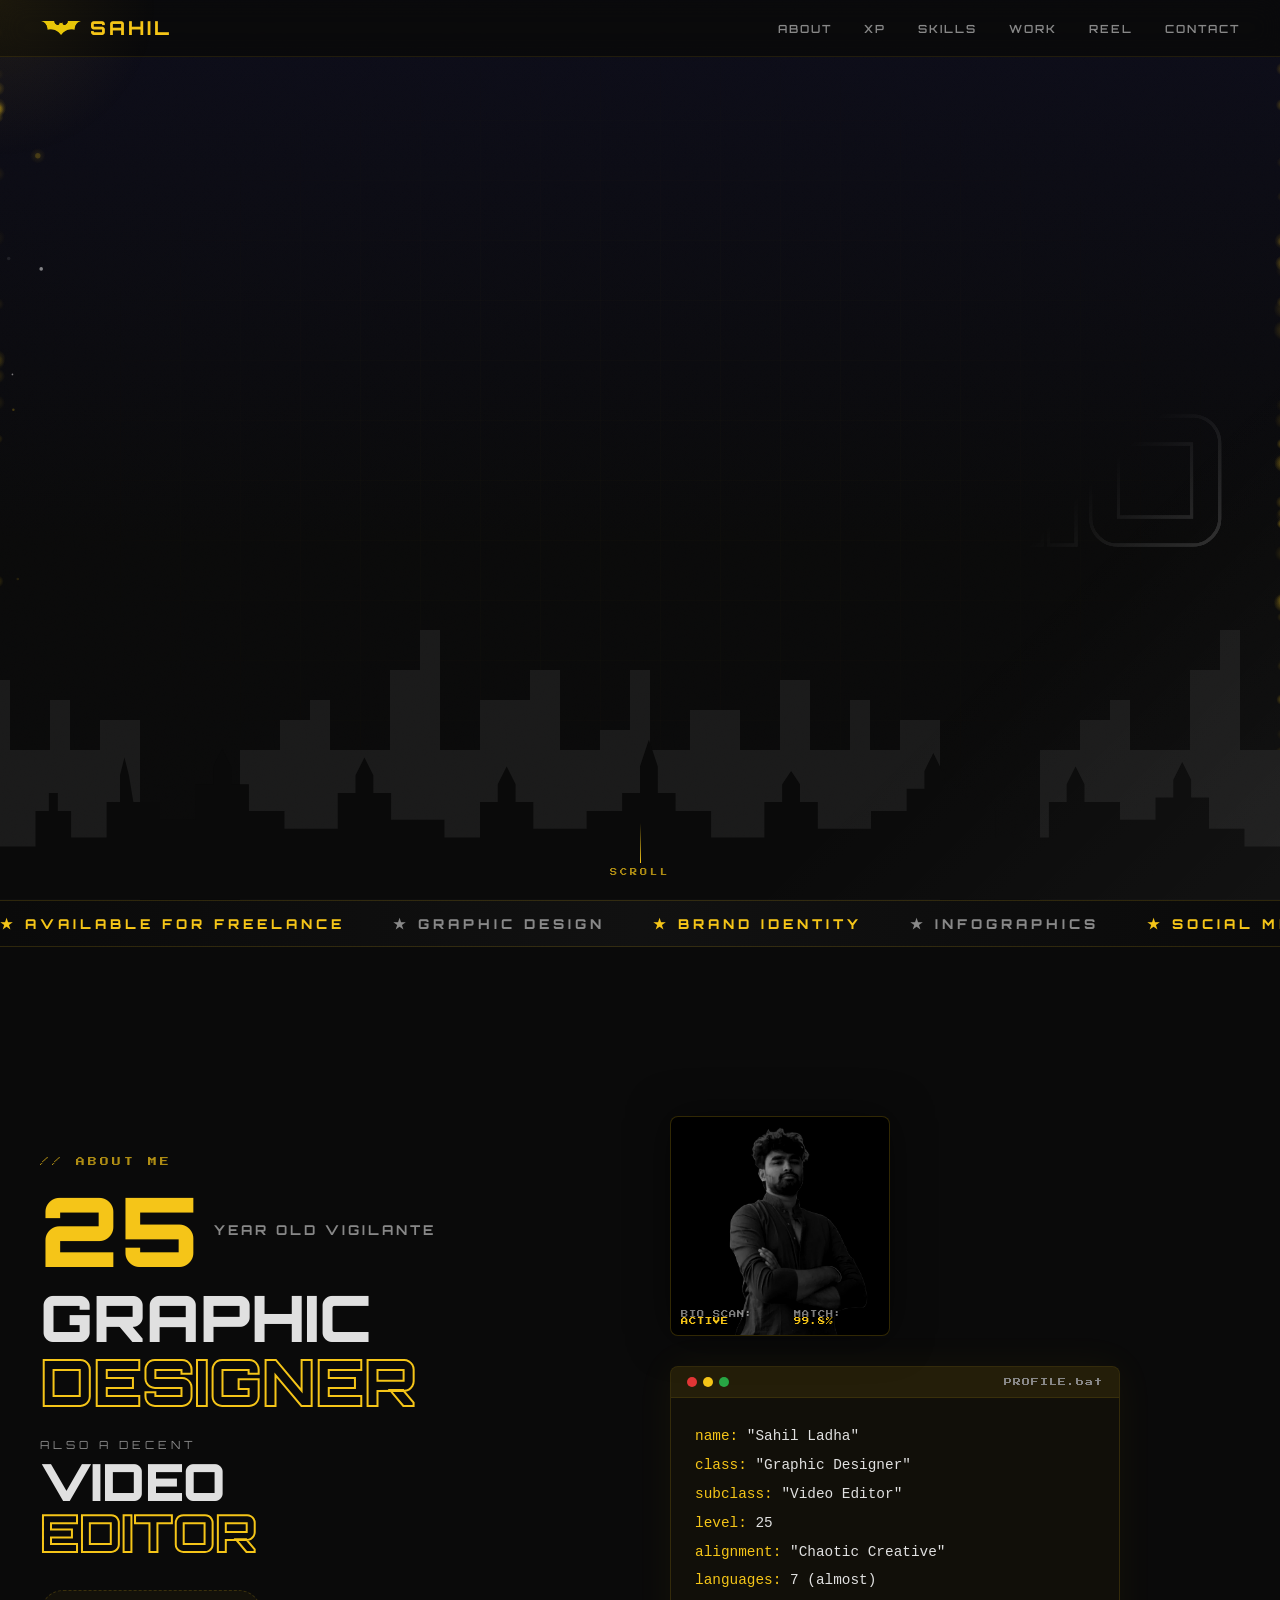
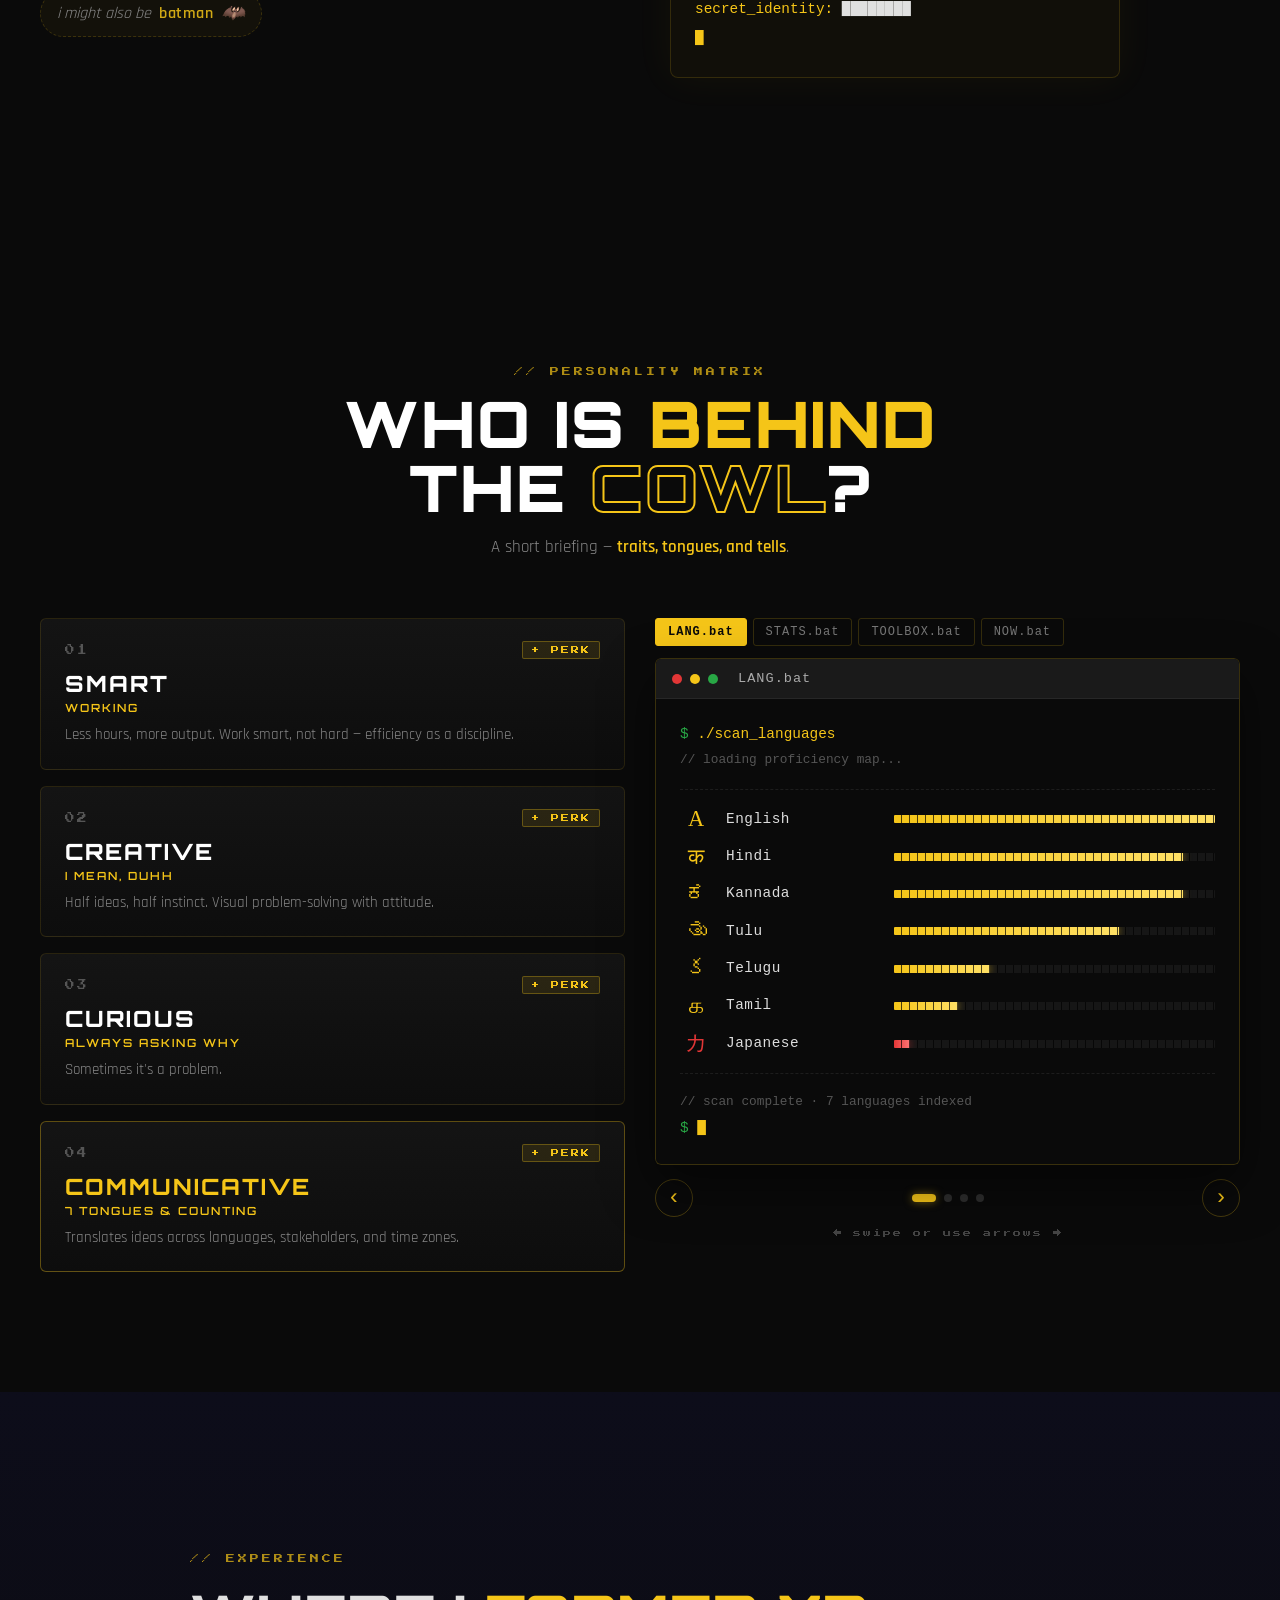
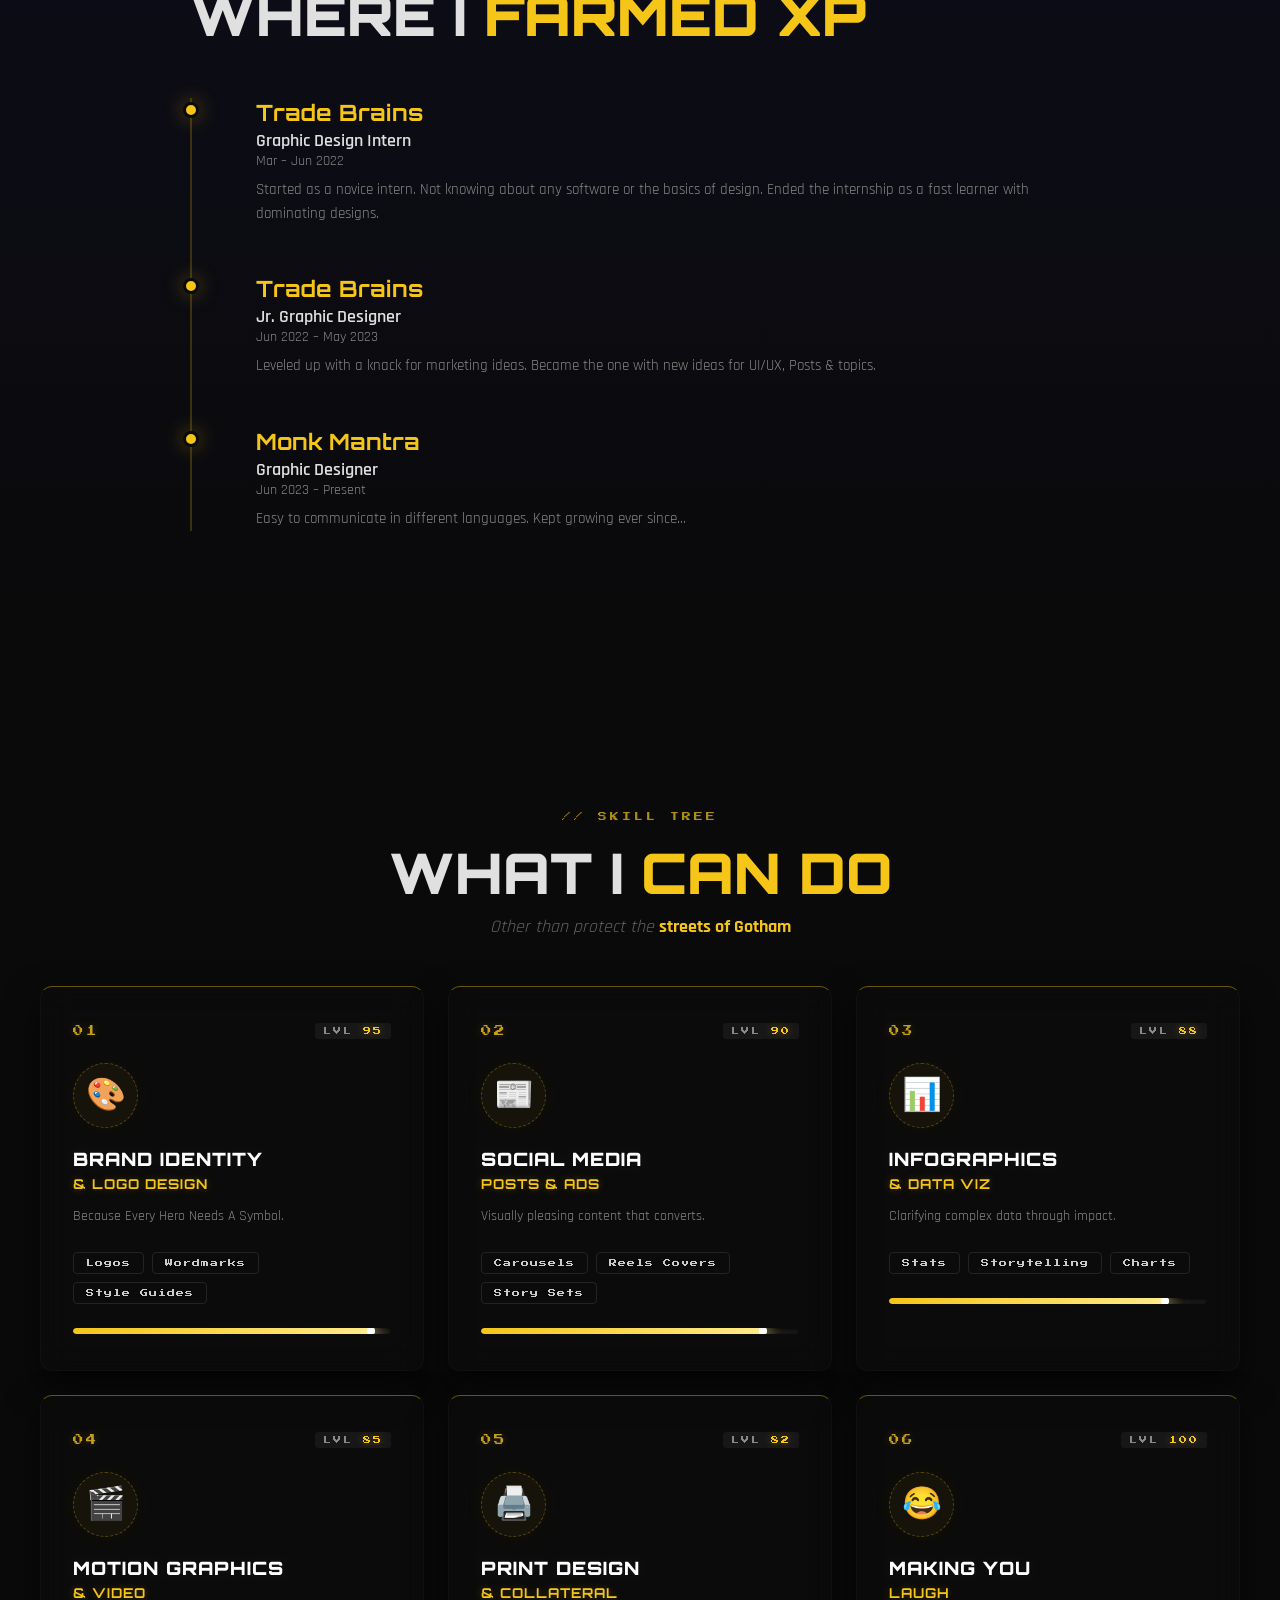
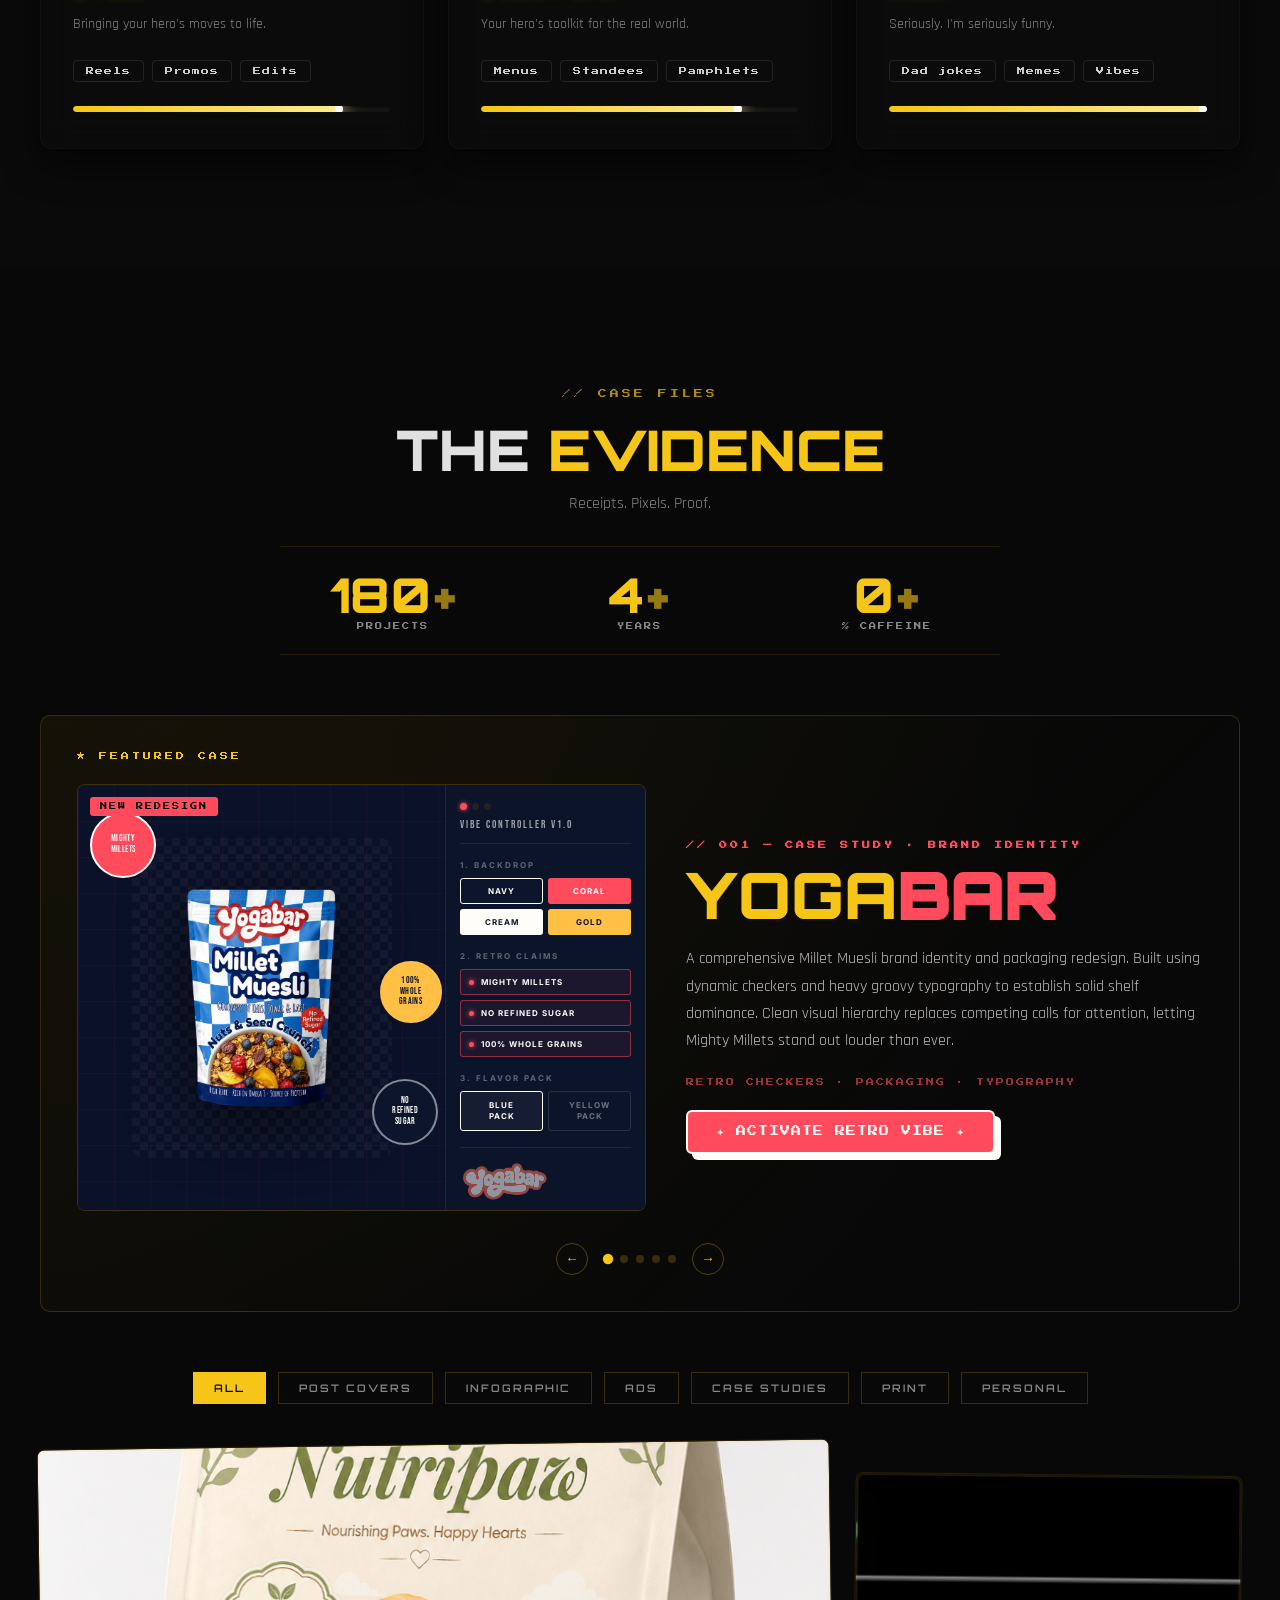
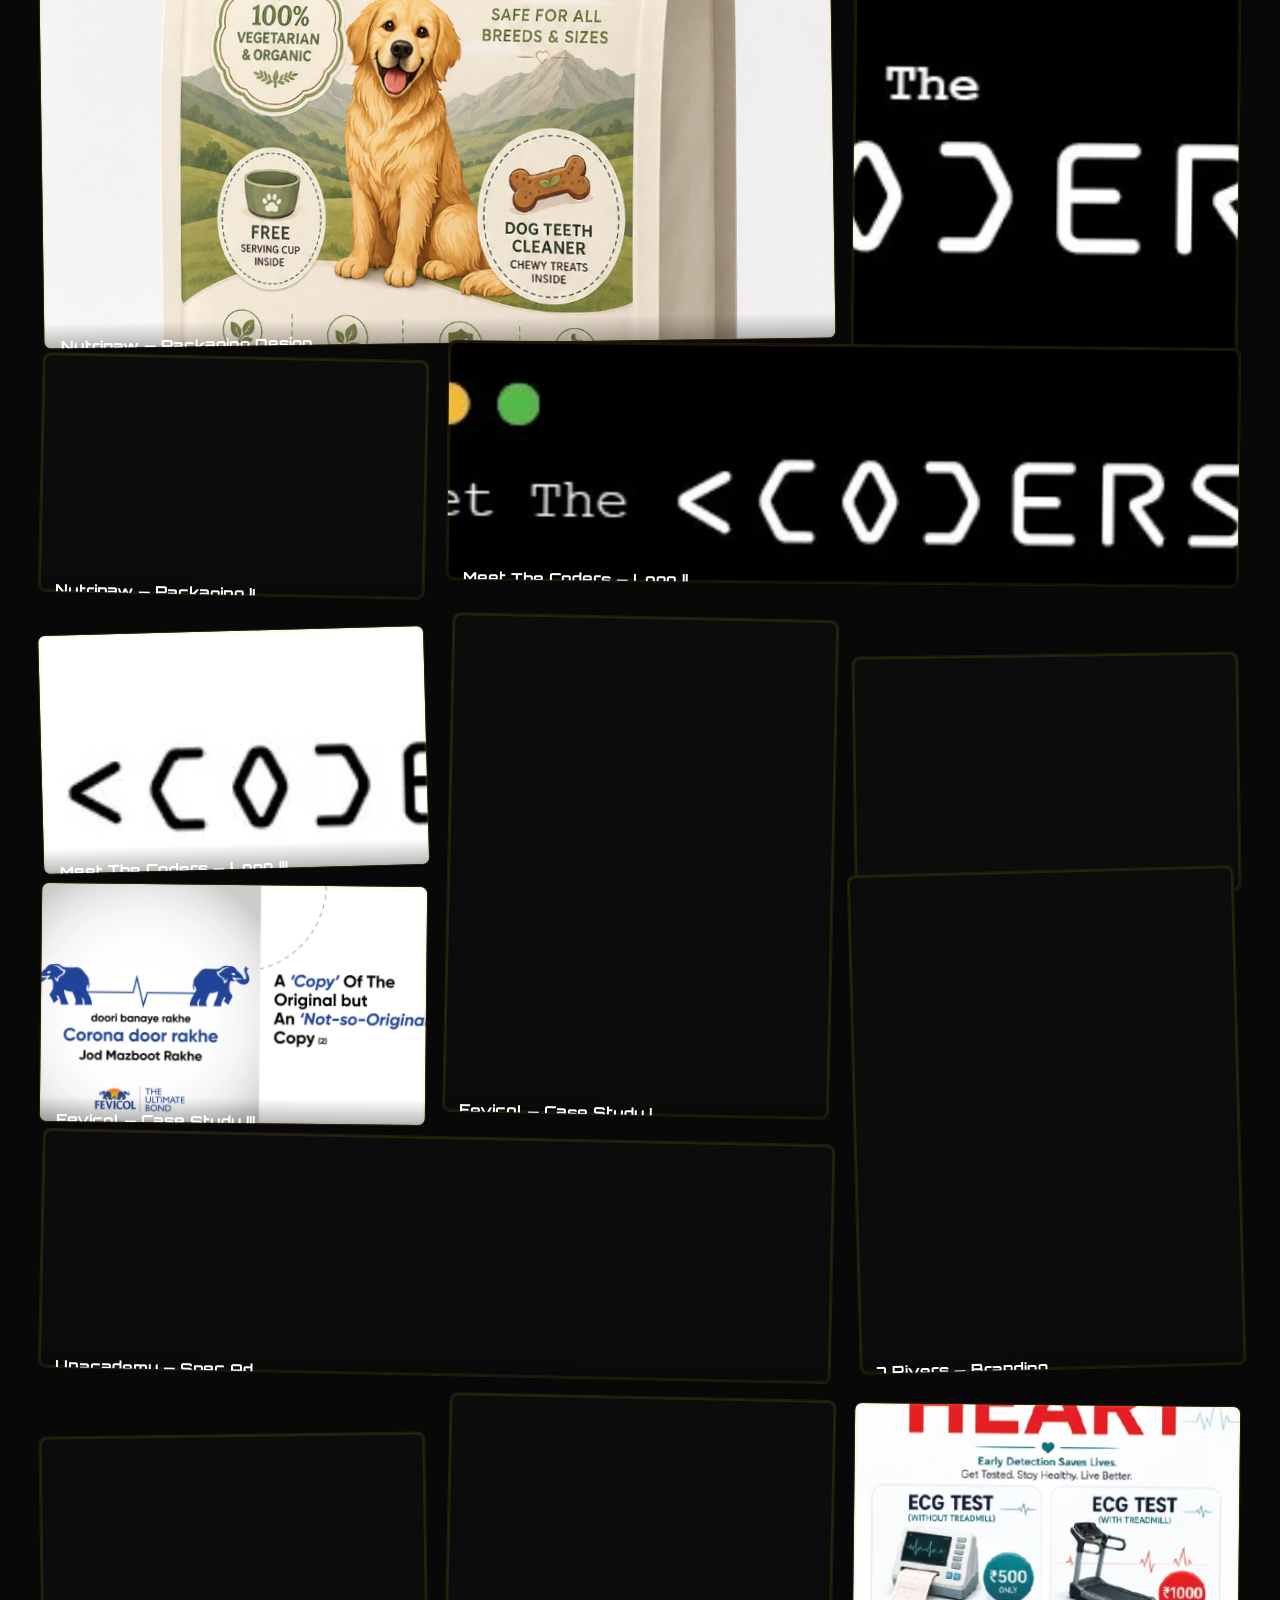
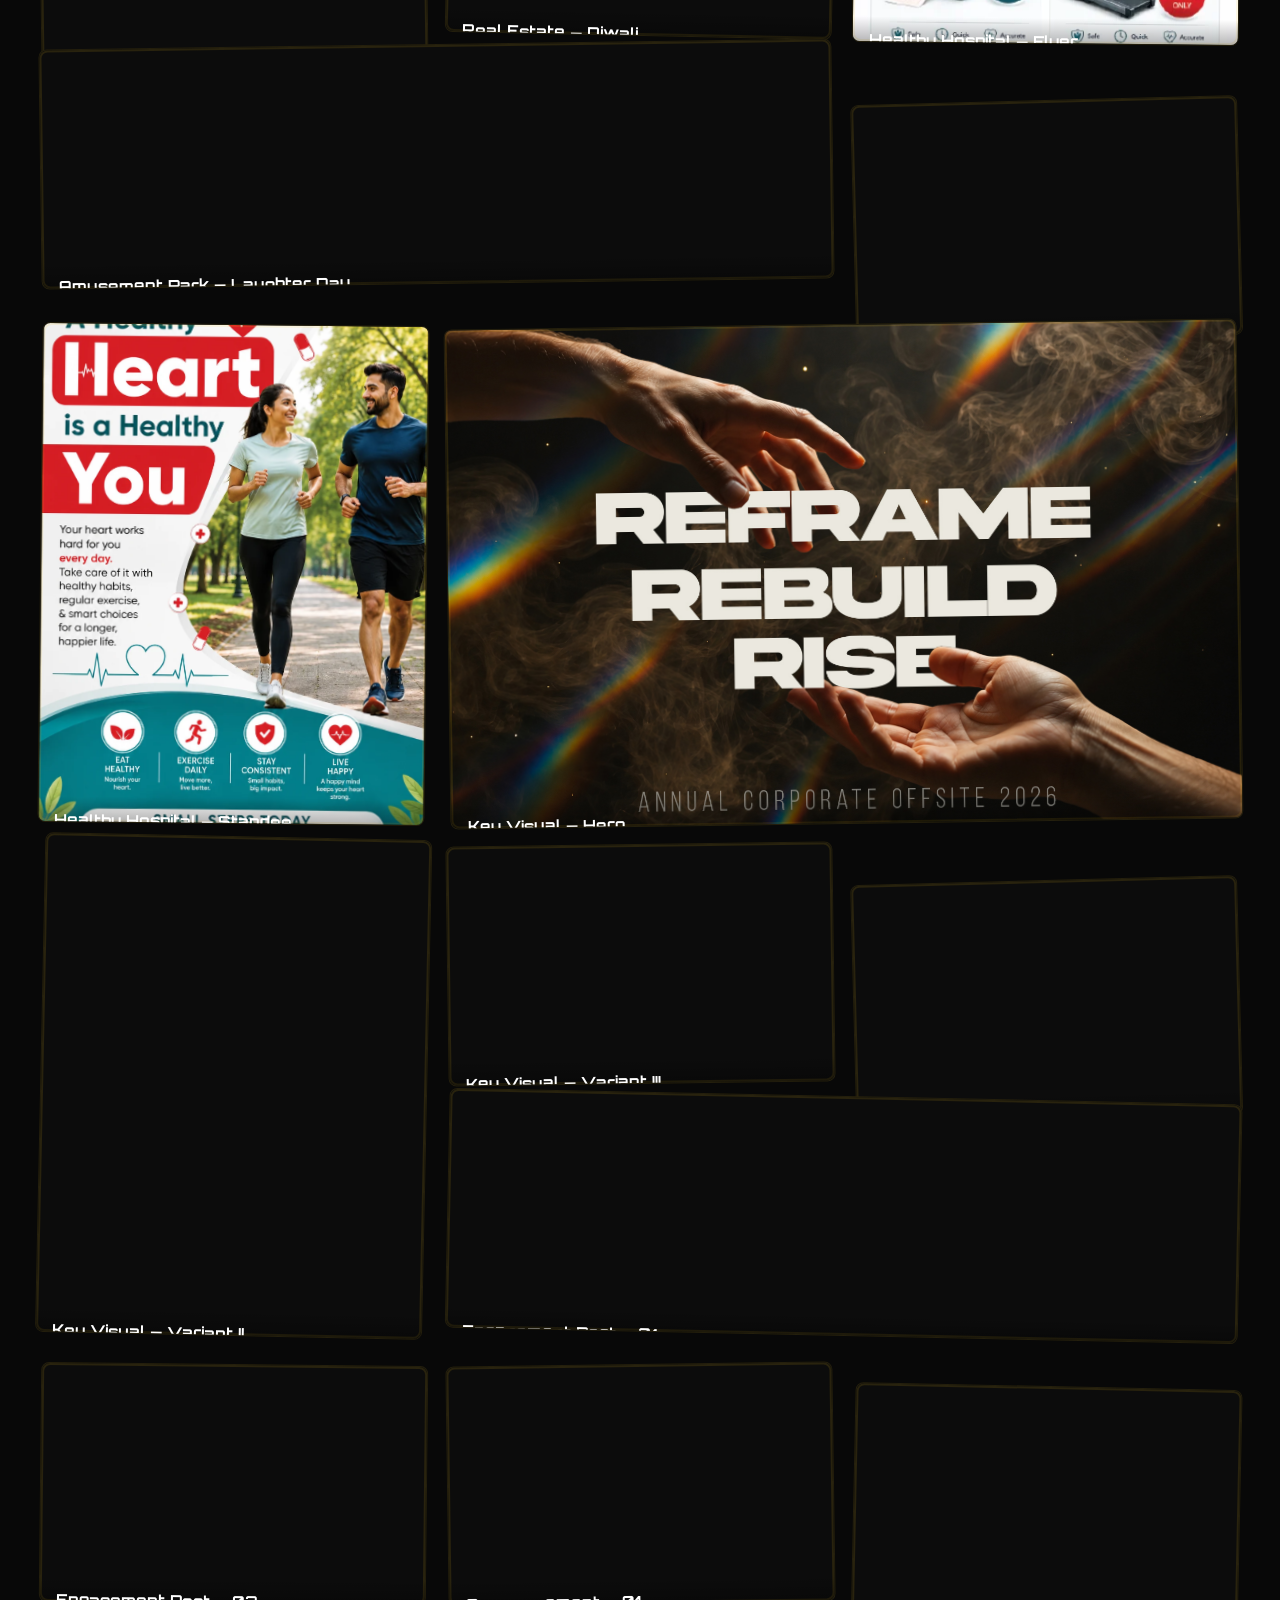
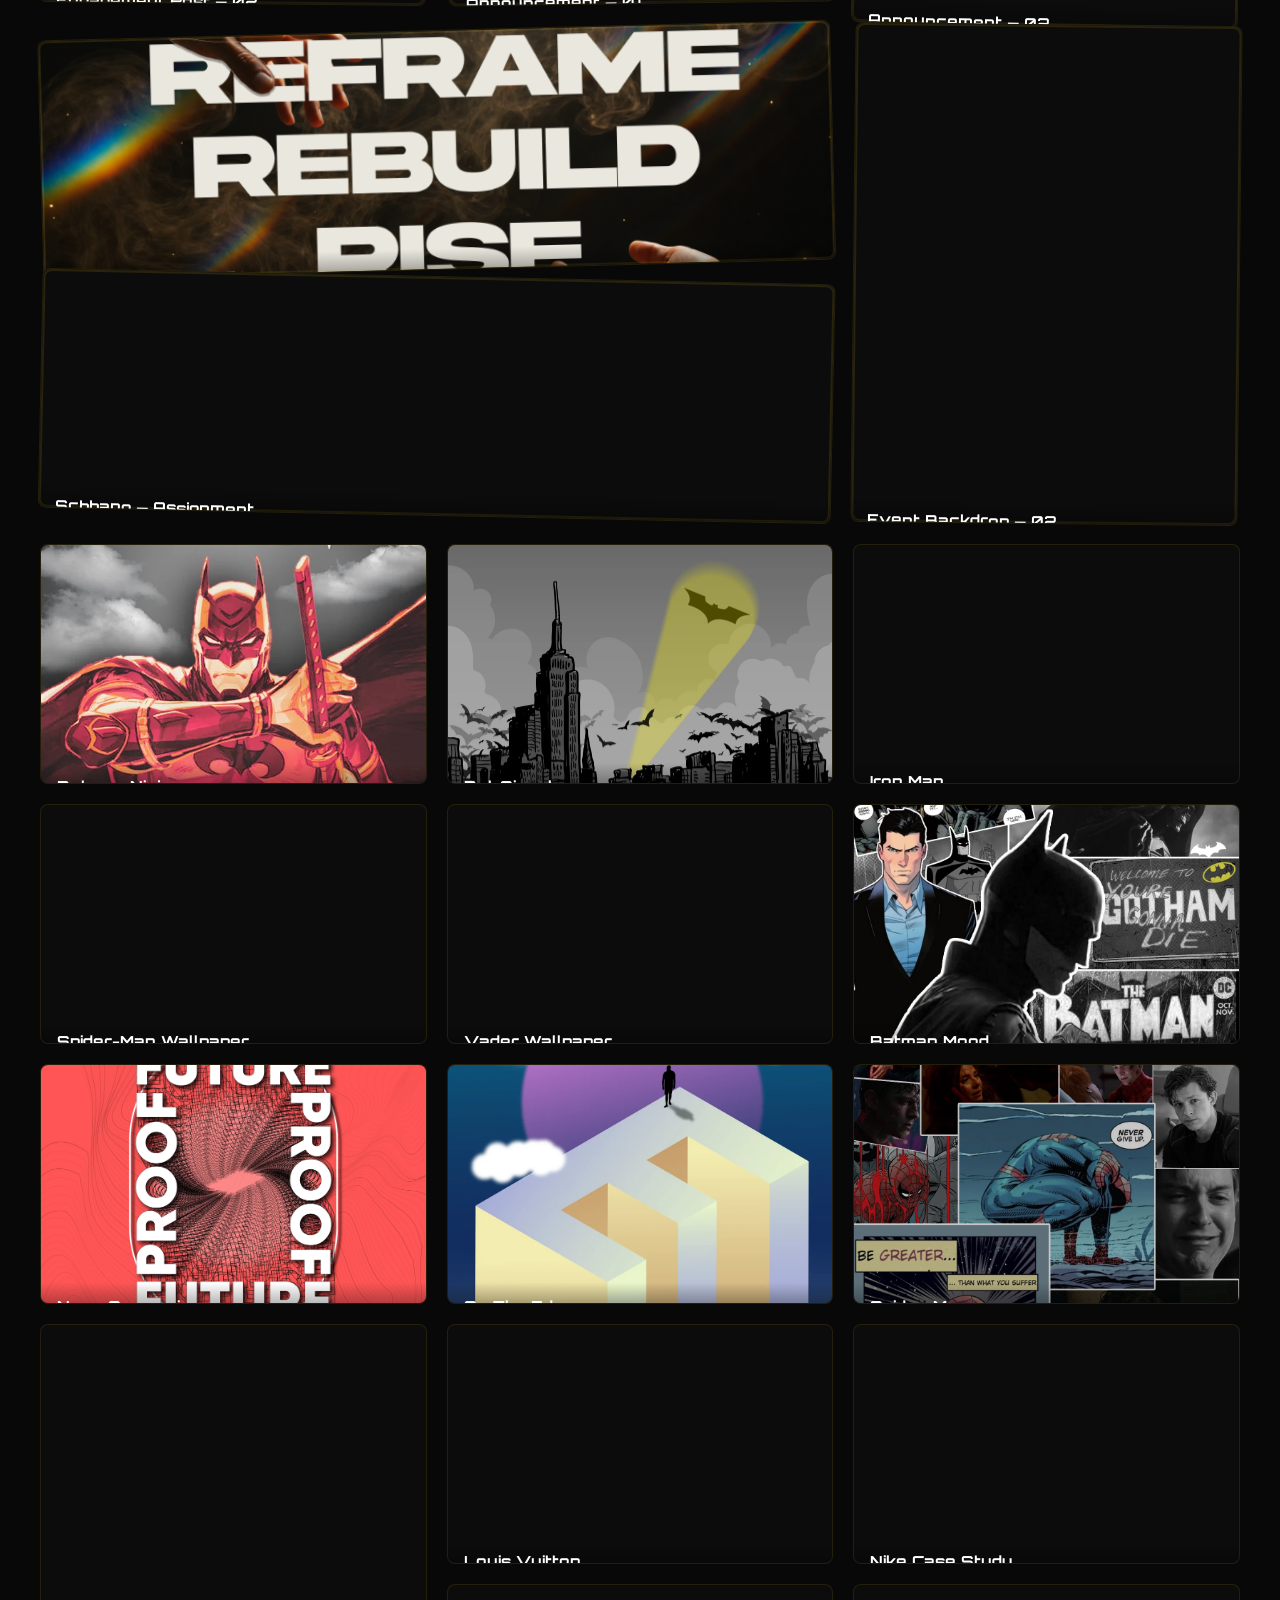
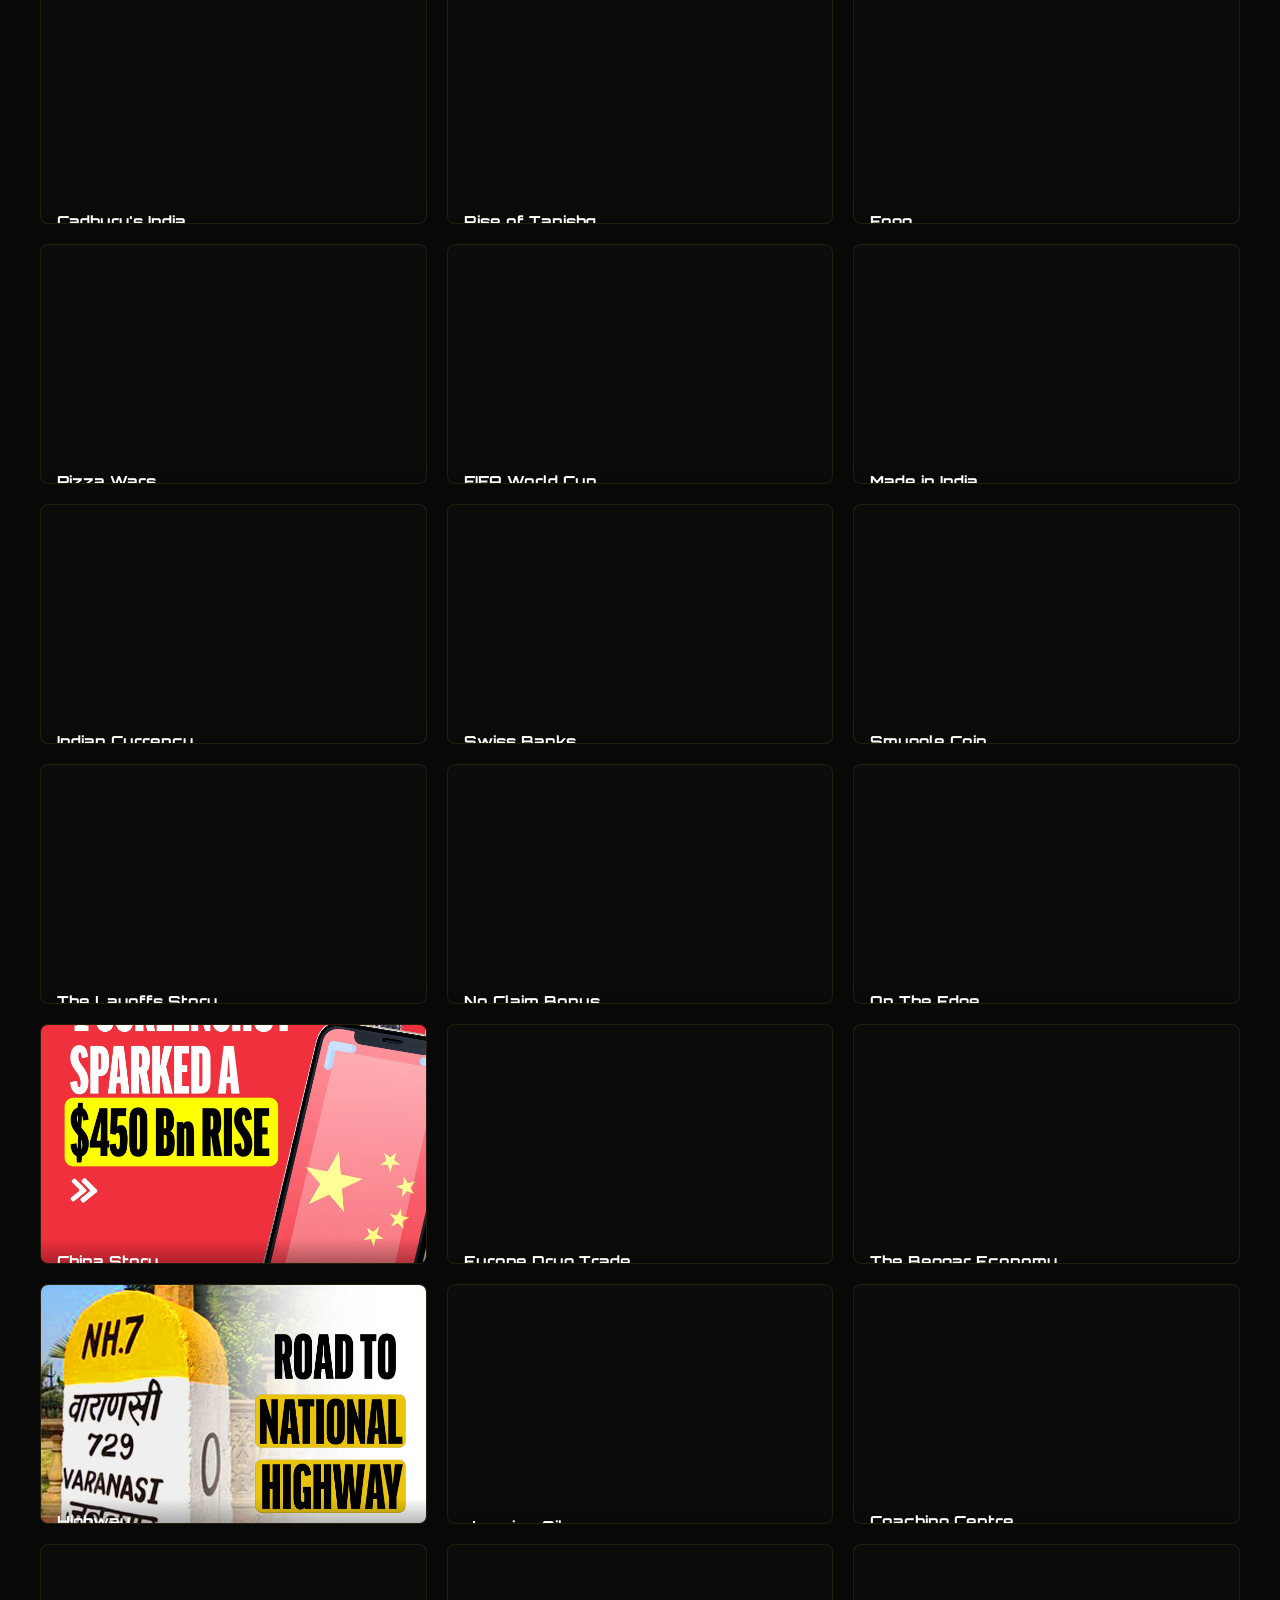
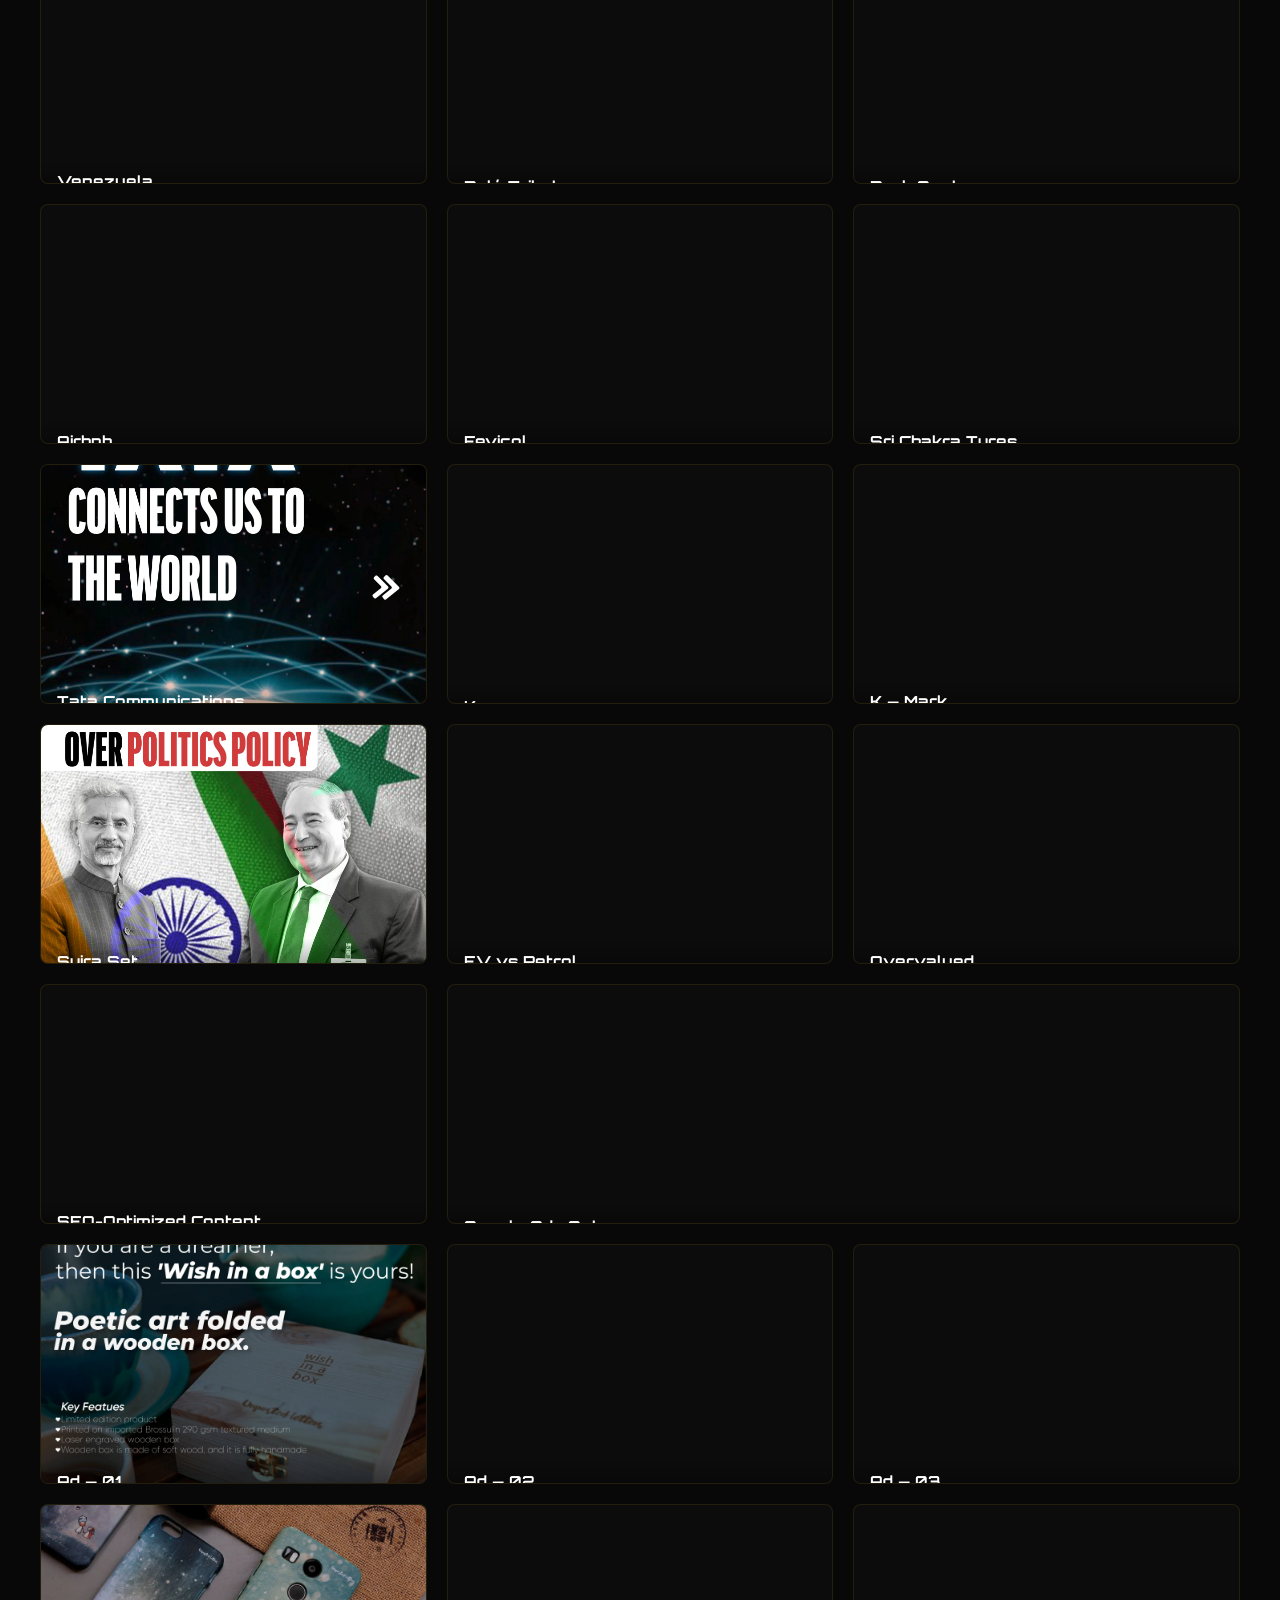
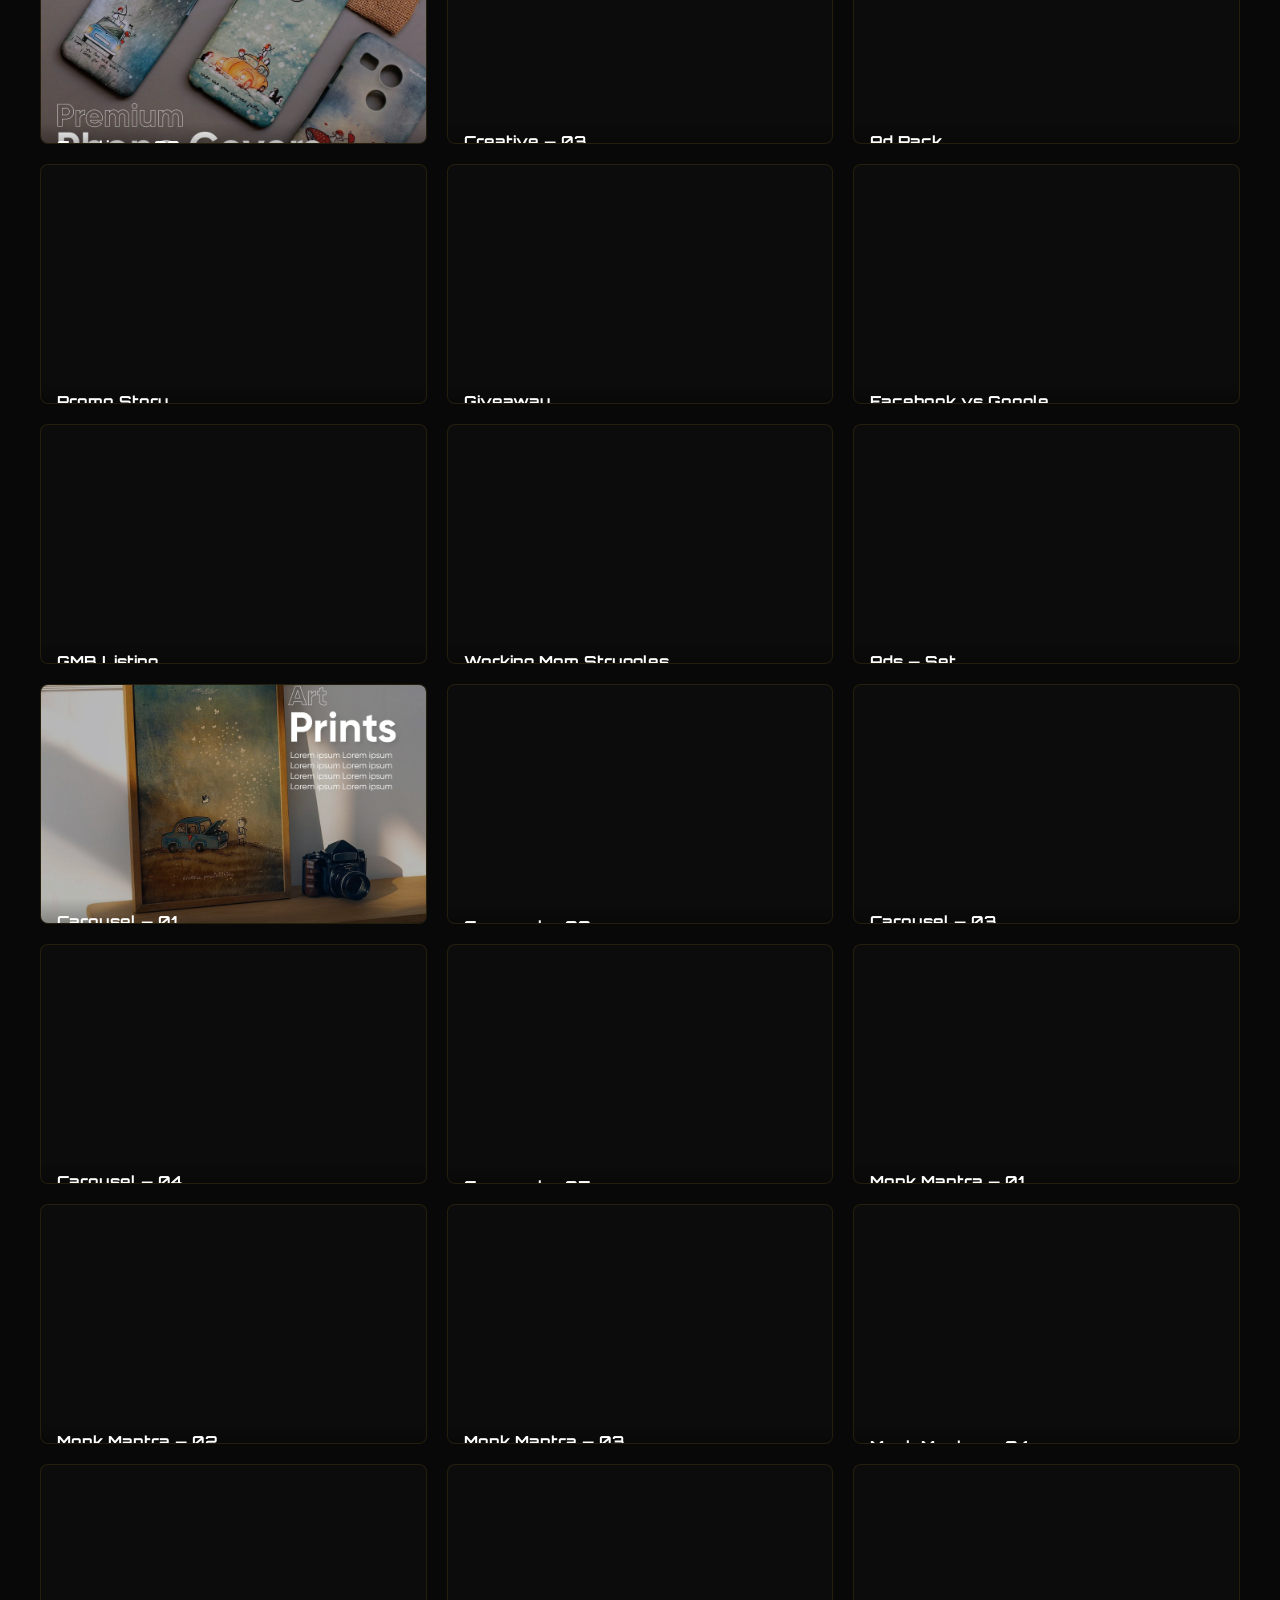
==== index.html @ be9eb6a8 "Optimize all images: convert to WebP (77.8MB -> 12.1MB, 84% smaller) Convert 92 referenced PNG/JPG i" ====
<!DOCTYPE html>
<html lang="en">
<head>
    <meta charset="UTF-8">
    <meta name="viewport" content="width=device-width, initial-scale=1.0">
    <title>Sahil Ladha · Designer from the Shadows</title>
    <meta name="description" content="Portfolio of Sahil Ladha — Graphic Designer & Video Editor. Batman-themed creative portfolio.">
    <link rel="preconnect" href="https://fonts.googleapis.com">
    <link rel="preconnect" href="https://fonts.gstatic.com" crossorigin>
    <link href="https://fonts.googleapis.com/css2?family=Orbitron:wght@400;500;600;700;800;900&family=Rajdhani:wght@300;400;500;600;700&family=Press+Start+2P&family=Creepster&family=Bagel+Fat+One&family=DM+Serif+Display:ital@0;1&family=Fredoka:wght@500;600;700&family=Amatic+SC:wght@400;700&family=Inter:wght@400;500;600;700;800&family=Space+Mono:wght@400;700&display=swap" rel="stylesheet">
    <link rel="stylesheet" href="style.css?v=webp-1">
</head>
<body>

    <!-- Staggered Panel Transition Overlay -->
    <div id="transition-overlay" class="transition-overlay">
        <div class="transition-bar bar-1"></div>
        <div class="transition-bar bar-2"></div>
        <div class="transition-bar bar-3"></div>
    </div>
    
    <!-- Floating Restorer for Batman Vibe -->
    <button class="batman-vibe-restore" id="batman-vibe-restore">
        <img src="batman%20logo.webp" alt="" width="20">
        <span>RESTORE BATMAN MODE</span>
    </button>

    <!-- Cursor glow effect -->
    <div class="cursor-glow" id="cursorGlow"></div>

    <!-- Loading Screen -->
    <div class="loader" id="loader">
        <img class="loader__bat" src="batman%20logo.webp" alt="" width="160">
        <div class="loader__bar"><div class="loader__fill"></div></div>
        <p class="loader__text">INITIALIZING BATCAVE...</p>
    </div>

    <!-- ============ NAV ============ -->
    <nav id="mainNav">
        <a href="#hero" class="nav__logo">
            <img class="nav__bat-icon" src="batman%20logo.webp" alt="" width="42">
            SAHIL
        </a>
        <ul class="nav__links">
            <li><a href="#about" data-text="ABOUT">ABOUT</a></li>
            <li><a href="#experience" data-text="XP">XP</a></li>
            <li><a href="#skills" data-text="SKILLS">SKILLS</a></li>
            <li><a href="#work" data-text="WORK">WORK</a></li>
            <li><a href="#videos" data-text="REEL">REEL</a></li>
            <li><a href="#contact" data-text="CONTACT">CONTACT</a></li>
        </ul>
        <button class="nav__burger" id="navBurger" aria-label="Toggle menu">
            <span></span><span></span><span></span>
        </button>
    </nav>

    <!-- ============ HERO ============ -->
    <section id="hero" class="section">
        <div class="hero__particles" id="heroParticles"></div>
        <div class="hero__cityscape" aria-hidden="true"></div>
        <div class="hero__grid-bg" aria-hidden="true"></div>
        <div class="hero__beam" aria-hidden="true"></div>
        <div class="noise" aria-hidden="true"></div>
        <div class="hero__content">
            <h1 class="hero__title">
                <span class="hero__title-line hero__title-line--1" data-text="DESIGN">DESIGN</span>
                <span class="hero__title-line hero__title-line--2" data-text="PORTFOLIO">PORTFOLIO</span>
            </h1>
            <div class="hero__sub">
                <span class="hero__line"></span>
                <p>GRAPHIC DESIGNER <span class="hero__amp">&</span> VIDEO EDITOR</p>
                <span class="hero__line"></span>
            </div>
            <p class="hero__tagline">I'm <strong>Sahil Ladha</strong></p>
            <a href="#about" class="hero__cta magnetic">
                <span class="hero__cta-text">BEGIN INVESTIGATION</span>
                <span class="hero__cta-icon">↓</span>
            </a>
        </div>
        <div class="hero__scroll" aria-hidden="true">
            <span></span>
            <p>SCROLL</p>
        </div>
        <!-- Gotham Skyline SVG -->
        <div class="hero__skyline">
            <svg viewBox="0 0 1440 200" preserveAspectRatio="none">
                <path d="M0,200 L0,140 L40,140 L40,100 L55,100 L55,80 L65,80 L65,100 L80,100 L80,130 L120,130 L120,90 L135,90 L135,60 L140,40 L145,60 L150,90 L180,90 L180,110 L220,110 L220,70 L240,70 L240,50 L250,30 L260,50 L260,70 L280,70 L280,100 L320,100 L320,120 L380,120 L380,80 L400,80 L400,60 L410,40 L420,60 L420,80 L440,80 L440,110 L500,110 L500,130 L540,130 L540,90 L560,90 L560,70 L570,50 L580,70 L580,90 L600,90 L600,120 L660,120 L660,100 L700,100 L700,80 L720,80 L720,50 L730,20 L740,50 L740,80 L760,80 L760,100 L800,100 L800,130 L860,130 L860,90 L880,90 L880,70 L890,55 L900,70 L900,90 L920,90 L920,120 L980,120 L980,100 L1020,100 L1020,75 L1040,75 L1040,55 L1050,35 L1060,55 L1060,75 L1080,75 L1080,100 L1120,100 L1120,130 L1180,130 L1180,90 L1200,90 L1200,70 L1210,50 L1220,70 L1220,90 L1260,90 L1260,110 L1300,110 L1300,85 L1320,85 L1320,65 L1330,45 L1340,65 L1340,85 L1360,85 L1360,120 L1400,120 L1400,140 L1440,140 L1440,200Z" fill="#0a0a0a"/>
            </svg>
        </div>
    </section>

    <!-- ============ MARQUEE ============ -->
    <div class="marquee" aria-hidden="true">
        <div class="marquee__track">
            <span>★ AVAILABLE FOR FREELANCE</span><span>★ GRAPHIC DESIGN</span><span>★ BRAND IDENTITY</span><span>★ INFOGRAPHICS</span><span>★ SOCIAL MEDIA</span><span>★ LET'S TALK</span>
            <span>★ AVAILABLE FOR FREELANCE</span><span>★ GRAPHIC DESIGN</span><span>★ BRAND IDENTITY</span><span>★ INFOGRAPHICS</span><span>★ SOCIAL MEDIA</span><span>★ LET'S TALK</span>
        </div>
    </div>

    <!-- ============ ABOUT ============ -->
    <section id="about" class="section section--dark">
        <div class="about__grid">
            <div class="about__left">
                <span class="section__label">// ABOUT ME</span>
                <div class="about__age-block">
                    <span class="about__age">25</span>
                    <span class="about__age-text">YEAR OLD VIGILANTE</span>
                </div>
                <h2 class="about__role">
                    GRAPHIC<br>
                    <span class="text--stroke">DESIGNER</span>
                </h2>
                <div class="about__also">
                    <p class="about__also-label">ALSO A DECENT</p>
                    <h3 class="about__role-2">VIDEO<br><span class="text--stroke">EDITOR</span></h3>
                </div>
                <p class="about__batman-note">i might also be <em>batman</em> <span>🦇</span></p>
            </div>
            <div class="about__right">
                <div class="about__photo-wrap">
                    <img data-src="sahil.webp" alt="Sahil Ladha" class="about__photo">
                    <div class="about__photo-scan"></div>
                    <div class="about__photo-hud">
                        <span>BIO_SCAN: <span class="text--yellow">ACTIVE</span></span>
                        <span>MATCH: <span class="text--yellow">99.8%</span></span>
                    </div>
                </div>
                <div class="about__card">
                    <div class="about__card-header">
                        <span class="about__card-dot"></span>
                        <span class="about__card-dot"></span>
                        <span class="about__card-dot"></span>
                        <span class="about__card-title">PROFILE.bat</span>
                    </div>
                    <div class="about__card-body">
                        <p><span class="code--key">name:</span> <span class="code--val">"Sahil Ladha"</span></p>
                        <p><span class="code--key">class:</span> <span class="code--val">"Graphic Designer"</span></p>
                        <p><span class="code--key">subclass:</span> <span class="code--val">"Video Editor"</span></p>
                        <p><span class="code--key">level:</span> <span class="code--val">25</span></p>
                        <p><span class="code--key">alignment:</span> <span class="code--val">"Chaotic Creative"</span></p>
                        <p><span class="code--key">languages:</span> <span class="code--val">7 (almost)</span></p>
                        <p><span class="code--key">secret_identity:</span> <span class="code--val">████████</span></p>
                        <p class="code--blink">█</p>
                    </div>
                </div>
            </div>
        </div>
    </section>

    <!-- ============ TRAITS ============ -->
    <section id="traits" class="section section--dark traits">
        <div class="traits__inner">
            <div class="traits__head">
                <span class="section__label">// PERSONALITY MATRIX</span>
                <h2 class="traits__h">WHO IS <span class="text--yellow">BEHIND</span><br>THE <span class="text--stroke">COWL</span>?</h2>
                <p class="traits__intro">A short briefing — <em>traits, tongues, and tells</em>.</p>
            </div>

            <div class="traits__grid2">
                <!-- LEFT: Perk cards -->
                <div class="perks">
                    <div class="perk">
                        <div class="perk__head">
                            <span class="perk__num">01</span>
                            <span class="perk__tag">+ PERK</span>
                        </div>
                        <h3 class="perk__title">SMART <span>WORKING</span></h3>
                        <p class="perk__desc">Less hours, more output. Work smart, not hard — efficiency as a discipline.</p>
                    </div>
                    <div class="perk">
                        <div class="perk__head">
                            <span class="perk__num">02</span>
                            <span class="perk__tag">+ PERK</span>
                        </div>
                        <h3 class="perk__title">CREATIVE <span>I MEAN, DUHH</span></h3>
                        <p class="perk__desc">Half ideas, half instinct. Visual problem-solving with attitude.</p>
                    </div>
                    <div class="perk">
                        <div class="perk__head">
                            <span class="perk__num">03</span>
                            <span class="perk__tag">+ PERK</span>
                        </div>
                        <h3 class="perk__title">CURIOUS <span>ALWAYS ASKING WHY</span></h3>
                        <p class="perk__desc">Sometimes it's a problem.</p>
                    </div>
                    <div class="perk perk--accent">
                        <div class="perk__head">
                            <span class="perk__num">04</span>
                            <span class="perk__tag">+ PERK</span>
                        </div>
                        <h3 class="perk__title">COMMUNICATIVE <span>7 TONGUES &amp; COUNTING</span></h3>
                        <p class="perk__desc">Translates ideas across languages, stakeholders, and time zones.</p>
                    </div>
                </div>

                <!-- RIGHT: Swipeable terminal deck -->
                <div class="term-deck" id="termDeck">
                    <!-- Tabs -->
                    <div class="term-deck__tabs" role="tablist">
                        <button class="term-deck__tab is-active" data-idx="0" type="button">LANG.bat</button>
                        <button class="term-deck__tab" data-idx="1" type="button">STATS.bat</button>
                        <button class="term-deck__tab" data-idx="2" type="button">TOOLBOX.bat</button>
                        <button class="term-deck__tab" data-idx="3" type="button">NOW.bat</button>
                    </div>

                    <!-- Cards -->
                    <div class="term-deck__viewport">
                        <div class="term-deck__track">

                            <!-- 0 — LANG.bat -->
                            <div class="lang-card term-card is-active" data-idx="0">
                                <div class="lang-card__header">
                                    <span class="lang-card__dot"></span>
                                    <span class="lang-card__dot"></span>
                                    <span class="lang-card__dot"></span>
                                    <span class="lang-card__title">LANG.bat</span>
                                </div>
                                <div class="lang-card__body">
                                    <p class="lang-card__line"><span class="code--key">$</span> <span class="code--val">./scan_languages</span></p>
                                    <p class="lang-card__line lang-card__line--muted">// loading proficiency map...</p>
                                    <ul class="lang-list">
                                        <li style="--p:100"><span class="lang-list__char">A</span><span class="lang-list__name">English</span><span class="lang-list__bar"><span class="lang-list__fill"></span></span></li>
                                        <li style="--p:90"><span class="lang-list__char">क</span><span class="lang-list__name">Hindi</span><span class="lang-list__bar"><span class="lang-list__fill"></span></span></li>
                                        <li style="--p:90"><span class="lang-list__char">ಕ</span><span class="lang-list__name">Kannada</span><span class="lang-list__bar"><span class="lang-list__fill"></span></span></li>
                                        <li style="--p:70"><span class="lang-list__char">ತು</span><span class="lang-list__name">Tulu</span><span class="lang-list__bar"><span class="lang-list__fill"></span></span></li>
                                        <li style="--p:30"><span class="lang-list__char">క</span><span class="lang-list__name">Telugu</span><span class="lang-list__bar"><span class="lang-list__fill"></span></span></li>
                                        <li style="--p:20"><span class="lang-list__char">க</span><span class="lang-list__name">Tamil</span><span class="lang-list__bar"><span class="lang-list__fill"></span></span></li>
                                        <li style="--p:5" class="lang-list__low"><span class="lang-list__char">カ</span><span class="lang-list__name">Japanese</span><span class="lang-list__bar"><span class="lang-list__fill"></span></span></li>
                                    </ul>
                                    <p class="lang-card__line lang-card__line--muted">// scan complete · 7 languages indexed</p>
                                    <p class="lang-card__line"><span class="code--key">$</span> <span class="code--blink">█</span></p>
                                </div>
                            </div>

                            <!-- 1 — STATS.bat -->
                            <div class="lang-card term-card" data-idx="1">
                                <div class="lang-card__header">
                                    <span class="lang-card__dot"></span>
                                    <span class="lang-card__dot"></span>
                                    <span class="lang-card__dot"></span>
                                    <span class="lang-card__title">STATS.bat</span>
                                </div>
                                <div class="lang-card__body">
                                    <p class="lang-card__line"><span class="code--key">$</span> <span class="code--val">./fetch_lifetime_stats</span></p>
                                    <p class="lang-card__line lang-card__line--muted">// pulling from the cave servers...</p>
                                    <ul class="stat-list">
                                        <li><span class="stat-list__icon">🎮</span><span class="stat-list__label">Hours Gamed</span><span class="stat-list__val">15,000+</span></li>
                                        <li><span class="stat-list__icon">🎨</span><span class="stat-list__label">Projects Shipped</span><span class="stat-list__val">180+</span></li>
                                        <li><span class="stat-list__icon">⏱️</span><span class="stat-list__label">Hours in Photoshop</span><span class="stat-list__val">12,000+</span></li>
                                        <li><span class="stat-list__icon">🌙</span><span class="stat-list__label">All-Nighters Pulled</span><span class="stat-list__val">Lost Count</span></li>
                                        <li><span class="stat-list__icon">😂</span><span class="stat-list__label">Dad Jokes Told</span><span class="stat-list__val">Countless</span></li>
                                        <li><span class="stat-list__icon">🐛</span><span class="stat-list__label">Designs Trashed</span><span class="stat-list__val">9,000</span></li>
                                        <li><span class="stat-list__icon">🦇</span><span class="stat-list__label">Times Watched The Batman</span><span class="stat-list__val">47</span></li>
                                    </ul>
                                    <p class="lang-card__line lang-card__line--muted">// some stats may be exaggerated for effect</p>
                                    <p class="lang-card__line"><span class="code--key">$</span> <span class="code--blink">█</span></p>
                                </div>
                            </div>

                            <!-- 2 — TOOLBOX.bat -->
                            <div class="lang-card term-card" data-idx="2">
                                <div class="lang-card__header">
                                    <span class="lang-card__dot"></span>
                                    <span class="lang-card__dot"></span>
                                    <span class="lang-card__dot"></span>
                                    <span class="lang-card__title">TOOLBOX.bat</span>
                                </div>
                                <div class="lang-card__body">
                                    <p class="lang-card__line"><span class="code--key">$</span> <span class="code--val">./list_weapons</span></p>
                                    <p class="lang-card__line lang-card__line--muted">// utility belt loaded</p>
                                    <ul class="lang-list">
                                        <li style="--p:95"><span class="lang-list__char tool-ic tool-ic--ps">Ps</span><span class="lang-list__name">Photoshop</span><span class="lang-list__bar"><span class="lang-list__fill"></span></span></li>
                                        <li style="--p:92"><span class="lang-list__char tool-ic tool-ic--ai">Ai</span><span class="lang-list__name">Illustrator</span><span class="lang-list__bar"><span class="lang-list__fill"></span></span></li>
                                        <li style="--p:88"><span class="lang-list__char tool-ic tool-ic--ae">Ae</span><span class="lang-list__name">After Effects</span><span class="lang-list__bar"><span class="lang-list__fill"></span></span></li>
                                        <li style="--p:85"><span class="lang-list__char tool-ic tool-ic--pr">Pr</span><span class="lang-list__name">Premiere Pro</span><span class="lang-list__bar"><span class="lang-list__fill"></span></span></li>
                                        <li style="--p:90"><span class="lang-list__char tool-ic tool-ic--fg">Fg</span><span class="lang-list__name">Figma</span><span class="lang-list__bar"><span class="lang-list__fill"></span></span></li>
                                    </ul>
                                    <p class="lang-card__line lang-card__line--muted">// 5 tools mounted · auto-update enabled</p>
                                    <p class="lang-card__line"><span class="code--key">$</span> <span class="code--blink">█</span></p>
                                </div>
                            </div>

                            <!-- 3 — NOW.bat -->
                            <div class="lang-card term-card" data-idx="3">
                                <div class="lang-card__header">
                                    <span class="lang-card__dot"></span>
                                    <span class="lang-card__dot"></span>
                                    <span class="lang-card__dot"></span>
                                    <span class="lang-card__title">NOW.bat</span>
                                </div>
                                <div class="lang-card__body">
                                    <p class="lang-card__line"><span class="code--key">$</span> <span class="code--val">./status --live</span></p>
                                    <p class="lang-card__line lang-card__line--muted">// realtime feed · last sync: just now</p>
                                    <ul class="now-list">
                                        <li><span class="now-list__key">working_on</span><span class="now-list__sep">::</span><span class="now-list__val">"this very portfolio"</span></li>
                                        <li><span class="now-list__key">watching</span><span class="now-list__sep">::</span><span class="now-list__val">"The Batman (again)"</span></li>
                                        <li><span class="now-list__key">listening</span><span class="now-list__sep">::</span><span class="now-list__val">"Hans Zimmer + lo-fi"</span></li>
                                        <li><span class="now-list__key">reading</span><span class="now-list__sep">::</span><span class="now-list__val">"reddit at 2 a.m."</span></li>
                                        <li><span class="now-list__key">obsessed_with</span><span class="now-list__sep">::</span><span class="now-list__val">"bold typography"</span></li>
                                        <li><span class="now-list__key">location</span><span class="now-list__sep">::</span><span class="now-list__val">"Bangalore, IN"</span></li>
                                        <li><span class="now-list__key">mood</span><span class="now-list__sep">::</span><span class="now-list__val now-list__val--accent">"chaotically creative"</span></li>
                                        <li><span class="now-list__key">availability</span><span class="now-list__sep">::</span><span class="now-list__val now-list__val--ok">● open for work</span></li>
                                    </ul>
                                    <p class="lang-card__line lang-card__line--muted">// thanks for checking in</p>
                                    <p class="lang-card__line"><span class="code--key">$</span> <span class="code--blink">█</span></p>
                                </div>
                            </div>

                        </div>
                    </div>

                    <!-- Controls -->
                    <div class="term-deck__controls">
                        <button class="term-deck__arrow" data-dir="-1" type="button" aria-label="Previous">‹</button>
                        <div class="term-deck__dots">
                            <button class="term-deck__dot is-active" data-idx="0" type="button" aria-label="Card 1"></button>
                            <button class="term-deck__dot" data-idx="1" type="button" aria-label="Card 2"></button>
                            <button class="term-deck__dot" data-idx="2" type="button" aria-label="Card 3"></button>
                            <button class="term-deck__dot" data-idx="3" type="button" aria-label="Card 4"></button>
                        </div>
                        <button class="term-deck__arrow" data-dir="1" type="button" aria-label="Next">›</button>
                    </div>
                    <p class="term-deck__hint">← swipe or use arrows →</p>
                </div>
            </div>
        </div>
    </section>

    <!-- ============ EXPERIENCE ============ -->
    <section id="experience" class="section section--cave">
        <div class="xp__content">
            <span class="section__label">// EXPERIENCE</span>
            <h2 class="xp__title">WHERE I <span class="text--yellow">FARMED XP</span></h2>
            <div class="xp__timeline">
                <div class="xp__entry" data-year="2022">
                    <div class="xp__marker"></div>
                    <div class="xp__info">
                        <h3 class="xp__company">Trade Brains</h3>
                        <p class="xp__role">Graphic Design Intern</p>
                        <p class="xp__date">Mar – Jun 2022</p>
                        <p class="xp__desc">Started as a novice intern. Not knowing about any software or the basics of design. Ended the internship as a fast learner with dominating designs.</p>
                    </div>
                </div>
                <div class="xp__entry" data-year="2022-23">
                    <div class="xp__marker"></div>
                    <div class="xp__info">
                        <h3 class="xp__company">Trade Brains</h3>
                        <p class="xp__role">Jr. Graphic Designer</p>
                        <p class="xp__date">Jun 2022 – May 2023</p>
                        <p class="xp__desc">Leveled up with a knack for marketing ideas. Became the one with new ideas for UI/UX, Posts & topics.</p>
                    </div>
                </div>
                <div class="xp__entry" data-year="2023+">
                    <div class="xp__marker"></div>
                    <div class="xp__info">
                        <h3 class="xp__company">Monk Mantra</h3>
                        <p class="xp__role">Graphic Designer</p>
                        <p class="xp__date">Jun 2023 – Present</p>
                        <p class="xp__desc">Easy to communicate in different languages. Kept growing ever since...</p>
                    </div>
                </div>
            </div>
        </div>
    </section>

    <!-- ============ SKILLS ============ -->
    <section id="skills" class="section section--dark">
        <div class="skills__content">
            <span class="section__label">// SKILL TREE</span>
            <h2 class="skills__title">WHAT I <span class="text--yellow">CAN DO</span></h2>
            <p class="skills__intro"><em>Other than protect the</em> <strong>streets of Gotham</strong></p>
            <div class="skills__grid">
                <div class="skill-card" style="--lvl:95">
                    <div class="skill-card__head">
                        <span class="skill-card__num">01</span>
                        <span class="skill-card__lvl">LVL <strong>95</strong></span>
                    </div>
                    <div class="skill-card__icon">🎨</div>
                    <h3 class="skill-card__title">BRAND IDENTITY <span>& LOGO DESIGN</span></h3>
                    <p class="skill-card__sub">Because Every Hero Needs A Symbol.</p>
                    <ul class="skill-card__tags"><li>Logos</li><li>Wordmarks</li><li>Style Guides</li></ul>
                    <div class="skill-card__bar"><div class="skill-card__fill"></div></div>
                </div>
                <div class="skill-card" style="--lvl:90">
                    <div class="skill-card__head">
                        <span class="skill-card__num">02</span>
                        <span class="skill-card__lvl">LVL <strong>90</strong></span>
                    </div>
                    <div class="skill-card__icon">📰</div>
                    <h3 class="skill-card__title">SOCIAL MEDIA <span>POSTS & ADS</span></h3>
                    <p class="skill-card__sub">Visually pleasing content that converts.</p>
                    <ul class="skill-card__tags"><li>Carousels</li><li>Reels Covers</li><li>Story Sets</li></ul>
                    <div class="skill-card__bar"><div class="skill-card__fill"></div></div>
                </div>
                <div class="skill-card" style="--lvl:88">
                    <div class="skill-card__head">
                        <span class="skill-card__num">03</span>
                        <span class="skill-card__lvl">LVL <strong>88</strong></span>
                    </div>
                    <div class="skill-card__icon">📊</div>
                    <h3 class="skill-card__title">INFOGRAPHICS <span>& DATA VIZ</span></h3>
                    <p class="skill-card__sub">Clarifying complex data through impact.</p>
                    <ul class="skill-card__tags"><li>Stats</li><li>Storytelling</li><li>Charts</li></ul>
                    <div class="skill-card__bar"><div class="skill-card__fill"></div></div>
                </div>
                <div class="skill-card" style="--lvl:85">
                    <div class="skill-card__head">
                        <span class="skill-card__num">04</span>
                        <span class="skill-card__lvl">LVL <strong>85</strong></span>
                    </div>
                    <div class="skill-card__icon">🎬</div>
                    <h3 class="skill-card__title">MOTION GRAPHICS <span>& VIDEO</span></h3>
                    <p class="skill-card__sub">Bringing your hero's moves to life.</p>
                    <ul class="skill-card__tags"><li>Reels</li><li>Promos</li><li>Edits</li></ul>
                    <div class="skill-card__bar"><div class="skill-card__fill"></div></div>
                </div>
                <div class="skill-card" style="--lvl:82">
                    <div class="skill-card__head">
                        <span class="skill-card__num">05</span>
                        <span class="skill-card__lvl">LVL <strong>82</strong></span>
                    </div>
                    <div class="skill-card__icon">🖨️</div>
                    <h3 class="skill-card__title">PRINT DESIGN <span>& COLLATERAL</span></h3>
                    <p class="skill-card__sub">Your hero's toolkit for the real world.</p>
                    <ul class="skill-card__tags"><li>Menus</li><li>Standees</li><li>Pamphlets</li></ul>
                    <div class="skill-card__bar"><div class="skill-card__fill"></div></div>
                </div>
                <div class="skill-card" style="--lvl:100">
                    <div class="skill-card__head">
                        <span class="skill-card__num">06</span>
                        <span class="skill-card__lvl">LVL <strong>100</strong></span>
                    </div>
                    <div class="skill-card__icon">😂</div>
                    <h3 class="skill-card__title">MAKING YOU <span>LAUGH</span></h3>
                    <p class="skill-card__sub">Seriously. I'm seriously funny.</p>
                    <ul class="skill-card__tags"><li>Dad jokes</li><li>Memes</li><li>Vibes</li></ul>
                    <div class="skill-card__bar"><div class="skill-card__fill"></div></div>
                </div>
            </div>
        </div>
    </section>

    <!-- ============ WORK / CASE FILES ============ -->
    <section id="work" class="section section--work">
        <div class="work__content">
            <span class="section__label">// CASE FILES</span>
            <h2 class="work__title split-text"><span>THE</span> <span class="text--yellow">EVIDENCE</span></h2>
            <p class="work__sub">Receipts. Pixels. Proof.</p>

            <!-- Stats counter strip -->
            <div class="work__stats">
                <div class="work__stat"><span class="work__stat-num" data-count="180">0</span><span class="work__stat-label">PROJECTS</span></div>
                <div class="work__stat"><span class="work__stat-num" data-count="4">0</span><span class="work__stat-label">YEARS</span></div>
                <div class="work__stat"><span class="work__stat-num" data-count="0">0</span><span class="work__stat-label">% CAFFEINE</span></div>
            </div>

            <!-- Featured spotlight -->
            <div class="work__featured">
                <div class="work__featured-tag">★ FEATURED CASE</div>
                <div class="work__featured-carousel" id="featuredCarousel">
                    
                    <!-- Slide 1: Yoga Bar Redesign -->
                    <div class="work__featured-slide active">
                        <div class="work__featured-grid">
                            <div class="work__featured-img-yogabar">
                                <iframe id="yogabar-iframe" src="about:blank" title="Yogabar Retro Lab"></iframe>
                                <span class="work__featured-badge" style="background: #FF4B5C;">NEW REDESIGN</span>
                            </div>
                            <div class="work__featured-info">
                                <p class="work__featured-kicker" style="color: #FF4B5C; font-weight: 700;">// 001 — CASE STUDY · BRAND IDENTITY</p>
                                <h3 class="work__featured-title">YOGA<span class="text--stroke" style="color: #FF4B5C; -webkit-text-stroke-color: #FF4B5C;">BAR</span></h3>
                                <p class="work__featured-desc">A comprehensive Millet Muesli brand identity and packaging redesign. Built using dynamic checkers and heavy groovy typography to establish solid shelf dominance. Clean visual hierarchy replaces competing calls for attention, letting Mighty Millets stand out louder than ever.</p>
                                <div class="work__featured-meta" style="margin-bottom: 24px;">
                                    <span style="color: #FF4B5C; border-color: #FF4B5C;">RETRO CHECKERS · PACKAGING · TYPOGRAPHY</span>
                                </div>
                                <button class="retro-vibe-trigger" id="retro-vibe-trigger" style="
                                    background: #FF4B5C;
                                    color: #FFFDF9;
                                    border: 2px solid #FFFDF9;
                                    border-radius: 6px;
                                    padding: 14px 28px;
                                    font-family: 'Press Start 2P', monospace;
                                    font-size: 10px;
                                    letter-spacing: 1px;
                                    cursor: pointer;
                                    box-shadow: 6px 6px 0px #FFFDF9;
                                    transition: all 0.2s ease;
                                    outline: none;
                                    display: inline-flex;
                                    align-items: center;
                                    gap: 10px;
                                ">
                                    ✦ ACTIVATE RETRO VIBE ✦
                                </button>
                            </div>
                        </div>
                    </div>

                </div>
                
                <!-- Slide 2: KV4 -->
                    <div class="work__featured-slide">
                        <div class="work__featured-grid">
                            <div class="work__featured-img"
                                 data-tilt
                                 data-src="portfolio-images/case-study/KV4.webp"
                                 data-title="Key Visual — Campaign"
                                 data-tag="CASE STUDY"
                                 data-desc="A campaign key visual built to anchor an entire brand moment. Strong subject framing, controlled palette, and a layout that holds up across formats — billboards, social, and everything in between.">
                                <img src="portfolio-images/case-study/KV4.webp" alt="Key Visual 4" loading="eager" fetchpriority="high" decoding="async">
                                <span class="work__featured-badge">FEATURED</span>
                            </div>
                            <div class="work__featured-info">
                                <p class="work__featured-kicker">// 002 — CASE STUDY · KEY VISUAL</p>
                                <h3 class="work__featured-title">REFRAME. <span class="text--stroke">REBUILD.</span> RISE.</h3>
                                <p class="work__featured-desc">A campaign key visual designed to be the single image that carries the whole brand moment. Tight subject framing, a disciplined palette, and a composition that earns its place on a billboard, a feed post, and a hoarding without losing impact.</p>
                                <div class="work__featured-meta">
                                    <span>KEY VISUAL · CAMPAIGN DESIGN · BRAND</span>
                                </div>
                            </div>
                        </div>
                    </div>

                    <!-- Slide 3: Nutripaw -->
                    <div class="work__featured-slide">
                        <div class="work__featured-grid">
                            <div class="work__featured-img"
                                 data-tilt
                                 data-src="portfolio-images/case-study/nutripaw%201.webp"
                                 data-title="Nutripaw — Packaging Design"
                                 data-tag="CASE STUDY"
                                 data-desc="Honestly, the hardest part was coming up with the brand name. Once Nutripaw clicked, everything fell into place.">
                                <img src="portfolio-images/case-study/nutripaw%201.webp" alt="Nutripaw Packaging" loading="lazy" decoding="async">
                                <span class="work__featured-badge">FEATURED</span>
                            </div>
                            <div class="work__featured-info">
                                <p class="work__featured-kicker">// 003 — CASE STUDY · PACKAGING</p>
                                <h3 class="work__featured-title">NUTRI<span class="text--stroke">PAW</span></h3>
                                <p class="work__featured-desc">Honestly, the hardest part was coming up with the brand name. Once Nutripaw clicked, everything fell into place. 'Nutri' pulls you towards health and nature — so green and earthy tones weren't even a decision, they were obvious. The two promo callouts had to live on the front. Non-negotiable. The challenge was making them feel like part of the design rather than an afterthought.</p>
                                <div class="work__featured-meta">
                                    <span>PACKAGING DESIGN · BRAND IDENTITY · PRINT</span>
                                </div>
                            </div>
                        </div>
                    </div>

                    <!-- Slide 4: Meet The Coders -->
                    <div class="work__featured-slide">
                        <div class="work__featured-grid">
                            <div class="work__featured-img"
                                 data-tilt
                                 data-src="portfolio-images/case-study/mee_the_coders_logos-01.webp"
                                 data-title="Meet The Coders — Logo Design"
                                 data-tag="CASE STUDY"
                                 data-desc="A terminal-inspired wordmark using code bracket aesthetics, monospace character, and traffic-light dots for a dev-native personality with instant recall.">
                                <img src="portfolio-images/case-study/mee_the_coders_logos-01.webp" alt="Meet The Coders Logo" loading="lazy" decoding="async" style="object-fit: contain; background: #000; padding: 20px;">
                                <span class="work__featured-badge">FEATURED</span>
                            </div>
                            <div class="work__featured-info">
                                <p class="work__featured-kicker">// 004 — CASE STUDY · LOGO</p>
                                <h3 class="work__featured-title">MEET THE <span class="text--stroke">CODERS</span></h3>
                                <p class="work__featured-desc">Here's the thing — I don't know anything about coding. Which might actually be why this worked. I came in thinking purely as a designer, not a developer. A terminal window is basically a coder's home. So instead of designing a logo about coding, I designed something that felt like coding — the brackets, the monospace type, the traffic light dots.</p>
                                <div class="work__featured-meta">
                                    <span>LOGO DESIGN · BRAND IDENTITY</span>
                                </div>
                            </div>
                        </div>
                    </div>

                    <!-- Slide 5: Engagement Post -->
                    <div class="work__featured-slide">
                        <div class="work__featured-grid">
                            <div class="work__featured-img"
                                 data-tilt
                                 data-src="portfolio-images/case-study/engagementpost1.webp"
                                 data-title="Engagement Post — Social Campaign"
                                 data-tag="CASE STUDY"
                                 data-desc="An engagement-led social post built to earn the comment, not just the scroll. Designed for thumb-stopping contrast, conversational copy, and a clear prompt to participate.">
                                <img src="portfolio-images/case-study/engagementpost1.webp" alt="Engagement Post" loading="lazy" decoding="async">
                                <span class="work__featured-badge">FEATURED</span>
                            </div>
                            <div class="work__featured-info">
                                <p class="work__featured-kicker">// 005 — CASE STUDY · SOCIAL</p>
                                <h3 class="work__featured-title">ENGAGEMENT <span class="text--stroke">POST</span></h3>
                                <p class="work__featured-desc">An engagement-led social post built to earn the comment, not just the scroll. Thumb-stopping contrast, conversational copy, and a clear prompt to participate — designed to make the audience reply, save, and tag a friend.</p>
                                <div class="work__featured-meta">
                                    <span>SOCIAL · ENGAGEMENT · CAMPAIGN</span>
                                </div>
                            </div>
                        </div>
                    </div>

                    <div class="work__featured-controls">
                    <button class="featured-btn featured-prev">←</button>
                    <div class="featured-dots">
                        <span class="featured-dot active" data-slide="0"></span>
                        <span class="featured-dot" data-slide="1"></span>
                        <span class="featured-dot" data-slide="2"></span>
                        <span class="featured-dot" data-slide="3"></span>
                        <span class="featured-dot" data-slide="4"></span>
                    </div>
                    <button class="featured-btn featured-next">→</button>
                </div>
            </div>

            <!-- Filter tabs -->
            <div class="work__filters">
                <button class="work__filter active" data-filter="all">ALL</button>
                <button class="work__filter" data-filter="post">POST COVERS</button>
                <button class="work__filter" data-filter="infographic">INFOGRAPHIC</button>
                <button class="work__filter" data-filter="ad">ADS</button>
                <button class="work__filter" data-filter="case">CASE STUDIES</button>
                <button class="work__filter" data-filter="print">PRINT</button>
                <button class="work__filter" data-filter="personal">PERSONAL</button>
            </div>

            <div class="work__grid">
                <!-- ===== CASE STUDIES (FIRST — CHAOTIC LAYOUT) ===== -->
                <div class="work__item work__item--case-hero" data-category="case" data-tilt
                     data-title="Nutripaw — Packaging Design" data-tag="CASE STUDY · PACKAGING"
                     data-desc="Honestly, the hardest part of this entire project was coming up with the brand name. Once Nutripaw clicked, everything else fell into place. 'Nutri' naturally pulls you towards health and nature — so green and earthy tones weren't even a decision, they were obvious. The palette chose itself. The two promo callouts — Free Serving Cup and Dog Teeth Cleaner Chewy Treats — had to live on the front. That was non-negotiable from the brief. The challenge was making them feel like part of the design rather than an afterthought, so I used circular badge treatments that sit comfortably within the layout without fighting the main visual. AI was the reference and inspiration. I spent a session or two just surfing, looking at packaging design, letting ideas surface naturally rather than forcing a direction. Sometimes the best brief is just letting your eyes wander.">
                    <img data-src="portfolio-images/case-study/nutripaw%201.webp" alt="Nutripaw Packaging Mockup 1" decoding="async">
                    <div class="work__brief">
                        <span class="work__brief-tag">CASE STUDY · PACKAGING</span>
                        <h3 class="work__brief-title">NUTRIPAW</h3>
                        <p class="work__brief-text">Honestly, the hardest part of this entire project was coming up with the brand name. Once Nutripaw clicked, everything else fell into place. 'Nutri' naturally pulls you towards health and nature — so green and earthy tones weren't even a decision, they were obvious. The two promo callouts had to live on the front. That was non-negotiable from the brief. The challenge was making them feel like part of the design rather than an afterthought.</p>
                        <span class="work__brief-cta">READ FULL BRIEF</span>
                    </div>
                </div>
                <div class="work__item work__item--case-tall work__item--case-offset" data-category="case" data-tilt
                     data-title="Meet The Coders — Logo I" data-tag="CASE STUDY · LOGO"
                     data-desc="Here's the thing — I don't know anything about coding. Which might actually be why this worked. I came in thinking purely as a designer, not a developer. My first instinct was a clean text-based logo, simple and professional. But simple quickly started feeling too basic, too forgettable — exactly what the brief said to avoid. Then it hit me. A terminal window is basically a coder's home. It's where they live. So instead of designing a logo about coding, I designed something that felt like coding — the brackets, the monospace type, the traffic light dots. Suddenly it had personality. Dark mode came first because that's the natural habitat. Light and banner variants followed because a good logo needs to work everywhere.">
                    <img data-src="portfolio-images/case-study/mee_the_coders_logos-01.webp" alt="Meet The Coders Logo Light" decoding="async">
                    <div class="work__brief">
                        <span class="work__brief-tag">CASE STUDY · LOGO</span>
                        <h3 class="work__brief-title">MEET THE CODERS</h3>
                        <p class="work__brief-text">Here's the thing — I don't know anything about coding. Which might actually be why this worked. I came in thinking purely as a designer, not a developer. Then it hit me. A terminal window is basically a coder's home. So instead of designing a logo about coding, I designed something that felt like coding — the brackets, the monospace type, the traffic light dots.</p>
                        <span class="work__brief-cta">READ FULL BRIEF</span>
                    </div>
                </div>
                <div class="work__item" data-category="case" data-tilt
                     data-title="Nutripaw — Packaging II" data-tag="CASE STUDY · PACKAGING"
                     data-desc="Flat-lay lifestyle shot of the Nutripaw bag — same brief, different angle. Shows how the packaging holds up in a real-world context with natural props. Clean, calm, and confident.">
                    <img data-src="portfolio-images/case-study/nutripaw%202.webp" alt="Nutripaw Packaging Mockup 2" decoding="async">
                </div>
                <div class="work__item work__item--case-wide work__item--case-lift" data-category="case" data-tilt
                     data-title="Meet The Coders — Logo II" data-tag="CASE STUDY · LOGO"
                     data-desc="Dark mode variant of the Meet The Coders identity — same terminal DNA, now on a true-black background. Built for digital-first usage: websites, decks, and dark UI environments. The bracket system reads crisp at any size.">
                    <img data-src="portfolio-images/case-study/mee_the_coders_logos-02.webp" alt="Meet The Coders Logo Dark" decoding="async">
                </div>
                <div class="work__item" data-category="case" data-tilt
                     data-title="Meet The Coders — Logo III" data-tag="CASE STUDY · LOGO"
                     data-desc="Pill/banner lockup of the Meet The Coders logo — optimised for social profile headers, bio links, and horizontal placements. Compact, punchy, and unmistakable even at thumbnail scale.">
                    <img data-src="portfolio-images/case-study/mee_the_coders_logos-03.webp" alt="Meet The Coders Logo Banner" decoding="async">
                </div>
                <div class="work__item work__item--case-tall" data-category="case" data-tilt
                     data-title="Fevicol — Case Study I" data-tag="CASE STUDY"
                     data-desc="A creative case study reimagining a Fevicol moment — leaning into the brand's iconic stickiness with a fresh visual punchline. The brief was simple: take a brand everyone knows and make them stop scrolling. Fevicol's whole identity is built on the idea that things stick together. So the visual had to do the same — stick in your head.">
                    <img data-src="portfolio-images/case-study/fevicol%20ad.webp" alt="Fevicol Case Study" decoding="async">
                    <div class="work__brief">
                        <span class="work__brief-tag">CASE STUDY</span>
                        <h3 class="work__brief-title">FEVICOL</h3>
                        <p class="work__brief-text">The brief was simple: take a brand everyone knows and make them stop scrolling. Fevicol's whole identity is built on the idea that things stick together. So the visual had to do the same — stick in your head. Three variants, same DNA, different punchlines.</p>
                        <span class="work__brief-cta">READ FULL BRIEF</span>
                    </div>
                </div>
                <div class="work__item work__item--case-offset" data-category="case" data-tilt
                     data-title="Fevicol — Case Study II" data-tag="CASE STUDY"
                     data-desc="Variant exploration on the same brief — different scene, same Fevicol DNA.">
                    <img data-src="portfolio-images/case-study/fevicol%20ad%20(2).webp" alt="Fevicol II" decoding="async">
                </div>
                <div class="work__item" data-category="case" data-tilt
                     data-title="Fevicol — Case Study III" data-tag="CASE STUDY"
                     data-desc="A third take — pushing the absurdist humour the brand is famous for, with a tighter visual lockup.">
                    <img data-src="portfolio-images/case-study/fevicol%20ad%20(3).webp" alt="Fevicol III" decoding="async">
                </div>
                <div class="work__item work__item--case-wide" data-category="case" data-tilt
                     data-title="Unacademy — Spec Ad" data-tag="CASE STUDY"
                     data-desc="A self-initiated rebrand-style ad for Unacademy — focusing on the learner's transformation arc. No client brief, just a personal challenge: can I make an ed-tech brand feel aspirational instead of transactional? The answer was stripping everything back to one face, one message, one emotion.">
                    <img data-src="portfolio-images/case-study/uncademy%20ad.webp" alt="Unacademy" decoding="async">
                    <div class="work__brief">
                        <span class="work__brief-tag">CASE STUDY · SPEC</span>
                        <h3 class="work__brief-title">UNACADEMY</h3>
                        <p class="work__brief-text">No client brief, just a personal challenge: can I make an ed-tech brand feel aspirational instead of transactional? The answer was stripping everything back to one face, one message, one emotion.</p>
                        <span class="work__brief-cta">READ FULL BRIEF</span>
                    </div>
                </div>
                <div class="work__item work__item--case-tall work__item--case-lift" data-category="case" data-tilt
                     data-title="7 Rivers — Branding" data-tag="CASE STUDY · IDENTITY"
                     data-desc="Brand identity work for 7 Rivers — a project that demanded a balance between nature-inspired warmth and contemporary design sensibility. The logo needed to evoke flowing water without being literal, and the colour palette had to feel both earthy and premium. Every element was designed to work across print and digital touchpoints.">
                    <img data-src="portfolio-images/case-study/7%20rivers.webp" alt="7 Rivers Branding" decoding="async">
                    <div class="work__brief">
                        <span class="work__brief-tag">CASE STUDY · IDENTITY</span>
                        <h3 class="work__brief-title">7 RIVERS</h3>
                        <p class="work__brief-text">A project that demanded a balance between nature-inspired warmth and contemporary design sensibility. The logo needed to evoke flowing water without being literal, and the colour palette had to feel both earthy and premium.</p>
                        <span class="work__brief-cta">READ FULL BRIEF</span>
                    </div>
                </div>
                <div class="work__item work__item--case-offset" data-category="case" data-tilt
                     data-title="Chips Brand — Dance Day" data-tag="CASE STUDY · TOPICAL"
                     data-desc="International Dance Day topical post for a fried potato chips brand. The brief: make people crave chips AND feel the rhythm. Bright, playful, and designed to feel native to a festive social feed without losing brand voice.">
                    <img data-src="portfolio-images/case-study/A fried potato chips brand - International Dance Day copy.webp" alt="Chips Brand Dance Day" decoding="async">
                </div>
                <div class="work__item" data-category="case" data-tilt
                     data-title="Real Estate — Diwali" data-tag="CASE STUDY · TOPICAL"
                     data-desc="Diwali topical creative for a residential real estate property. The challenge: celebrate the festival without looking like every other brand's Diwali post. Warm golds, subtle diyas, and a property hero shot that says 'home' louder than 'Happy Diwali'.">
                    <img data-src="portfolio-images/case-study/A real estate  residential property - Diwali copy.webp" alt="Real Estate Diwali" decoding="async">
                </div>
                <div class="work__item work__item--case-wide work__item--case-lift" data-category="case" data-tilt
                     data-title="Amusement Park — Laughter Day" data-tag="CASE STUDY · TOPICAL"
                     data-desc="World Laughter Day creative for an amusement park brand. Vibrant, high-energy, and designed to make you feel the rush before you even read the copy. Every colour screams fun, every element says 'come play'.">
                    <img data-src="portfolio-images/case-study/An amusement park - World Laughter Day copy.webp" alt="Amusement Park Laughter Day" decoding="async">
                </div>
                <div class="work__item" data-category="case" data-tilt
                     data-title="Healthy Hospital — Flyer" data-tag="CASE STUDY · PRINT"
                     data-desc="A compact flyer for Healthy Hospital — half the real estate, double the impact. Clean hierarchy, punchy headline, and a layout designed to earn its spot on the noticeboard.">
                    <img data-src="portfolio-images/case-study/Healthy%20Hospital%20flyer.webp" alt="Healthy Hospital Flyer" decoding="async">
                </div>
                <div class="work__item work__item--case-offset" data-category="case" data-tilt
                     data-title="Healthy Hospital — Social" data-tag="CASE STUDY · SOCIAL"
                     data-desc="A Facebook post for Healthy Hospital — designed for maximum organic reach. Thumb-stopping visual, clear value proposition, and a layout optimised for mobile-first consumption.">
                    <img data-src="portfolio-images/case-study/Healthy%20Hospital%20facebook%20post.webp" alt="Healthy Hospital Facebook Post" decoding="async">
                </div>
                <div class="work__item work__item--case-tall" data-category="case" data-tilt
                     data-title="Healthy Hospital — Standee" data-tag="CASE STUDY · PRINT"
                     data-desc="A floor-standing standee for Healthy Hospital — bold from 10 feet, detailed up close. The layout hierarchy ensures the brand message hits first, the offer second, and the fine print doesn't fight for attention.">
                    <img data-src="portfolio-images/case-study/Healthy%20Hospital%20standee.webp" alt="Healthy Hospital Standee" decoding="async">
                </div>

                <!-- KV / BRAND CAMPAIGN -->
                <div class="work__item work__item--case-hero" data-category="case" data-tilt
                     data-title="Key Visual — Hero" data-tag="CASE STUDY · KEY VISUAL"
                     data-desc="The hero key visual of the campaign — designed to be the single anchor frame that everything else reports to. Subject in focus, palette locked, message hierarchy crystal clear. Built to scale from a thumbnail to a hoarding without losing any of its punch.">
                    <img data-src="portfolio-images/case-study/KV4.webp" alt="Key Visual 4" decoding="async">
                    <div class="work__brief">
                        <span class="work__brief-tag">CASE STUDY · KEY VISUAL</span>
                        <h3 class="work__brief-title">KEY VISUAL</h3>
                        <p class="work__brief-text">The hero key visual of the campaign — the single anchor frame that everything else reports to. Built to scale from a thumbnail to a hoarding without losing punch.</p>
                        <span class="work__brief-cta">READ FULL BRIEF</span>
                    </div>
                </div>
                <div class="work__item work__item--case-tall" data-category="case" data-tilt
                     data-title="Key Visual — Variant II" data-tag="CASE STUDY · KEY VISUAL"
                     data-desc="A sibling key visual built off the same campaign DNA — different framing, same brand intent. Used to extend the campaign across formats without repeating the hero shot.">
                    <img data-src="portfolio-images/case-study/KV2.webp" alt="Key Visual 2" decoding="async">
                </div>
                <div class="work__item" data-category="case" data-tilt
                     data-title="Key Visual — Variant III" data-tag="CASE STUDY · KEY VISUAL"
                     data-desc="Third frame in the key visual system — a complementary cut that lets the campaign breathe across different placements while staying instantly recognisable.">
                    <img data-src="portfolio-images/case-study/KV3.webp" alt="Key Visual 3" decoding="async">
                </div>
                <div class="work__item work__item--case-offset" data-category="case" data-tilt
                     data-title="Key Visual — Working File" data-tag="CASE STUDY · KEY VISUAL"
                     data-desc="An earlier exploration in the key visual series — useful to see how the final lockup was earned, frame by frame.">
                    <img data-src="portfolio-images/case-study/kv.webp" alt="Key Visual" decoding="async">
                </div>

                <!-- ENGAGEMENT / ANNOUNCEMENT / BACKDROP -->
                <div class="work__item work__item--case-wide" data-category="case" data-tilt
                     data-title="Engagement Post — 01" data-tag="CASE STUDY · SOCIAL"
                     data-desc="An engagement-led post designed to earn the comment, not just the scroll. Thumb-stopping contrast, conversational copy, and a clear prompt to participate.">
                    <img data-src="portfolio-images/case-study/engagementpost1.webp" alt="Engagement Post 1" decoding="async">
                    <div class="work__brief">
                        <span class="work__brief-tag">CASE STUDY · SOCIAL</span>
                        <h3 class="work__brief-title">ENGAGEMENT POST</h3>
                        <p class="work__brief-text">Designed to earn the comment, not just the scroll. Thumb-stopping contrast, conversational copy, a clear prompt to participate.</p>
                        <span class="work__brief-cta">READ FULL BRIEF</span>
                    </div>
                </div>
                <div class="work__item" data-category="case" data-tilt
                     data-title="Engagement Post — 02" data-tag="CASE STUDY · SOCIAL"
                     data-desc="A follow-up engagement post — same visual system, fresh hook. Built to keep the audience showing up for the next slide.">
                    <img data-src="portfolio-images/case-study/engagementpost2.webp" alt="Engagement Post 2" decoding="async">
                </div>
                <div class="work__item" data-category="case" data-tilt
                     data-title="Announcement — 01" data-tag="CASE STUDY · SOCIAL"
                     data-desc="An announcement creative — built to land the news first, then deliver context without making the audience work for it.">
                    <img data-src="portfolio-images/case-study/announcementpost.webp" alt="Announcement Post 1" decoding="async">
                </div>
                <div class="work__item work__item--case-offset" data-category="case" data-tilt
                     data-title="Announcement — 02" data-tag="CASE STUDY · SOCIAL"
                     data-desc="Companion announcement — keeps the visual rhythm and gives the audience the next beat without losing the thread.">
                    <img data-src="portfolio-images/case-study/announcementpost2.webp" alt="Announcement Post 2" decoding="async">
                </div>
                <div class="work__item work__item--case-wide" data-category="case" data-tilt
                     data-title="Event Backdrop — 01" data-tag="CASE STUDY · EVENT"
                     data-desc="A stage backdrop designed to read clean on camera and bold in the room — large-format brand placement that doesn't compete with the speakers.">
                    <img data-src="portfolio-images/case-study/backdrop.webp" alt="Event Backdrop 1" decoding="async">
                </div>
                <div class="work__item work__item--case-tall" data-category="case" data-tilt
                     data-title="Event Backdrop — 02" data-tag="CASE STUDY · EVENT"
                     data-desc="Alternate backdrop cut — same brand system, different moment. Built so the production team can swap between cues without breaking the visual language.">
                    <img data-src="portfolio-images/case-study/backdrop2.webp" alt="Event Backdrop 2" decoding="async">
                </div>
                <div class="work__item work__item--case-wide" data-category="case" data-tilt
                     data-title="Schbang — Assignment" data-tag="CASE STUDY · SPEC"
                     data-desc="A spec assignment submission — treated as a real brief rather than a sample. Clean problem statement, opinionated visual response, and a layout that respects the agency's editorial standards.">
                    <img data-src="portfolio-images/case-study/Schbang%20Assignment-06-10.webp" alt="Schbang Assignment" decoding="async">
                </div>

                <!-- PERSONAL -->
                <div class="work__item" data-category="personal" data-tilt
                     data-title="Batman Ninja" data-tag="PERSONAL"
                     data-desc="Samurai-era reinterpretation of the Dark Knight.">
                    <img data-src="portfolio-images/things-i-do-for-fun/batman%20ninja.webp" alt="Batman Ninja">
                </div>
                <div class="work__item" data-category="personal" data-tilt
                     data-title="Bat Signal" data-tag="PERSONAL"
                     data-desc="The signal cutting through Gotham smog.">
                    <img data-src="portfolio-images/things-i-do-for-fun/batsignal-01-01-01.webp" alt="Bat Signal">
                </div>
                <div class="work__item" data-category="personal" data-tilt
                     data-title="Iron Man" data-tag="PERSONAL"
                     data-desc="Tony's arc reactor turned into a focal glow — minimal palette, maximum drama.">
                    <img data-src="portfolio-images/things-i-do-for-fun/ironman.webp" alt="Iron Man" decoding="async">
                </div>
                <div class="work__item" data-category="personal" data-tilt
                     data-title="Spider-Man Wallpaper" data-tag="PERSONAL"
                     data-desc="Friendly neighbourhood wallpaper — webs, contrast, and a touch of comic-book grit.">
                    <img data-src="portfolio-images/things-i-do-for-fun/spooderman%20wallpaper.webp" alt="Spider-Man" decoding="async">
                </div>
                <div class="work__item" data-category="personal" data-tilt
                     data-title="Vader Wallpaper" data-tag="PERSONAL"
                     data-desc="Vader's helmet rendered against deep crimson — a phone-shaped love letter to the dark side.">
                    <img data-src="portfolio-images/things-i-do-for-fun/vader%20wallpaper.webp" alt="Vader Wallpaper" decoding="async">
                </div>
                <div class="work__item" data-category="personal" data-tilt
                     data-title="Batman Mood" data-tag="PERSONAL"
                     data-desc="A close-up cowl study — exploring fabric texture, eye-light, and that signature Gotham tension.">
                    <img data-src="portfolio-images/things-i-do-for-fun/batman.webp" alt="Batman" decoding="async">
                </div>
                <div class="work__item" data-category="personal" data-tilt
                     data-title="Neon Samurai" data-tag="PERSONAL"
                     data-desc="Exploring futuristic color palettes and traditional iconography.">
                    <img data-src="portfolio-images/things-i-do-for-fun/DESIGN-01.webp" alt="Neon Samurai">
                </div>
                <div class="work__item" data-category="personal" data-tilt
                     data-title="On The Edge" data-tag="PERSONAL"
                     data-desc="Kinetic typography and perspective study.">
                    <img data-src="portfolio-images/things-i-do-for-fun/one%20the%20edge-01.webp" alt="On The Edge">
                </div>
                <div class="work__item" data-category="personal" data-tilt
                     data-title="Spider-Man" data-tag="PERSONAL"
                     data-desc="Brooding comic-book aesthetic wallpaper.">
                    <img data-src="portfolio-images/things-i-do-for-fun/spooderman%20wallpaper.webp" alt="Spiderman">
                </div>

                <!-- POST COVERS -->
                <div class="work__item work__item--tall" data-category="post" data-tilt
                     data-title="Cadbury's India" data-tag="POST COVER"
                     data-desc="A cover unpacking how a British chocolate brand became a part of every Indian festival — paired with a colour story straight out of the wrapper.">
                    <img data-src="portfolio-images/post-covers/cadburys.webp" alt="Cadbury" decoding="async">
                </div>
                <div class="work__item" data-category="post" data-tilt
                     data-title="Louis Vuitton" data-tag="POST COVER"
                     data-desc="Cover for a deep dive on LV's empire — luxury cues with a moody editorial twist.">
                    <img data-src="portfolio-images/post-covers/lv.webp" alt="Louis Vuitton" decoding="async">
                </div>
                <div class="work__item" data-category="post" data-tilt
                     data-title="Nike Case Study" data-tag="POST COVER"
                     data-desc="Tribute cover to one of the loudest brand stories in marketing history — clean type, sport energy.">
                    <img data-src="portfolio-images/post-covers/nike.webp" alt="Nike" decoding="async">
                </div>
                <div class="work__item" data-category="post" data-tilt
                     data-title="Rise of Tanishq" data-tag="POST COVER"
                     data-desc="A jewellery-inspired cover treatment — gold accents, regal type, a bit of nostalgia.">
                    <img data-src="portfolio-images/post-covers/tanishq.webp" alt="Tanishq" decoding="async">
                </div>
                <div class="work__item" data-category="post" data-tilt
                     data-title="Fogg" data-tag="POST COVER"
                     data-desc="Cover exploring the rise of a no-gas deodorant — minimal aesthetic, punchy headline.">
                    <img data-src="portfolio-images/post-covers/fogg.webp" alt="Fogg" decoding="async">
                </div>
                <div class="work__item" data-category="post" data-tilt
                     data-title="Pizza Wars" data-tag="POST COVER"
                     data-desc="A flavourful cover on the QSR slugfest — a cheesy, ultra-saturated invitation to read on.">
                    <img data-src="portfolio-images/post-covers/pizza.webp" alt="Pizza Wars" decoding="async">
                </div>
                <div class="work__item" data-category="post" data-tilt
                     data-title="FIFA World Cup" data-tag="POST COVER"
                     data-desc="Cover for the world's biggest tournament — gold trophy, global stakes, big type energy.">
                    <img data-src="portfolio-images/post-covers/fifa%20world%20cup.webp" alt="FIFA" decoding="async">
                </div>
                <div class="work__item" data-category="post" data-tilt
                     data-title="Made in India" data-tag="POST COVER"
                     data-desc="A patriotic cover on homegrown brands rewriting the story of Indian manufacturing.">
                    <img data-src="portfolio-images/post-covers/made%20in%20india.webp" alt="Made in India" decoding="async">
                </div>
                <div class="work__item" data-category="post" data-tilt
                     data-title="Indian Currency" data-tag="POST COVER"
                     data-desc="Cover unpacking the design history and economics of the rupee — paper, security threads, the works.">
                    <img data-src="portfolio-images/post-covers/indian%20currency.webp" alt="Indian Currency" decoding="async">
                </div>
                <div class="work__item" data-category="post" data-tilt
                     data-title="Swiss Banks" data-tag="POST COVER"
                     data-desc="A noir-tinted cover on the world's most secretive vaults. Heavy contrast, locked-down typography.">
                    <img data-src="portfolio-images/post-covers/swiss%20bank.webp" alt="Swiss Bank" decoding="async">
                </div>
                <div class="work__item" data-category="post" data-tilt
                     data-title="Smuggle Coin" data-tag="POST COVER"
                     data-desc="A grungy cover for a story on illicit money flow — torn paper, blacked-out elements.">
                    <img data-src="portfolio-images/post-covers/smuggle%20coin.webp" alt="Smuggle Coin" decoding="async">
                </div>
                <div class="work__item" data-category="post" data-tilt
                     data-title="The Layoffs Story" data-tag="POST COVER"
                     data-desc="A cover capturing the post-pandemic tech shake-up. Sharp angles, cold tones, brutal honesty.">
                    <img data-src="portfolio-images/post-covers/layoffs.webp" alt="Layoffs" decoding="async">
                </div>
                <div class="work__item" data-category="post" data-tilt
                     data-title="No Claim Bonus" data-tag="POST COVER"
                     data-desc="Cover demystifying insurance jargon for the everyday reader — friendly icons, clear hierarchy.">
                    <img data-src="portfolio-images/post-covers/no%20claim%20bonus-01.webp" alt="No Claim Bonus" decoding="async">
                </div>
                <div class="work__item" data-category="post" data-tilt
                     data-title="On The Edge" data-tag="POST COVER"
                     data-desc="Edgy editorial cover — playing with cropping, kinetic type, and a vertigo-style illustration.">
                    <img data-src="portfolio-images/post-covers/coaching%20centre.webp" alt="Coaching Centre" decoding="async">
                </div>
                <div class="work__item" data-category="post" data-tilt
                     data-title="China Story" data-tag="POST COVER"
                     data-desc="A cover on a global power's rise and the design language that travels with it. Bold reds, kinetic type.">
                    <img data-src="portfolio-images/post-covers/china%20ss.webp" alt="China" decoding="async">
                </div>
                <div class="work__item" data-category="post" data-tilt
                     data-title="Europe Drug Trade" data-tag="POST COVER"
                     data-desc="A cover for a heavy investigative piece — earthy palette, distressed textures.">
                    <img data-src="portfolio-images/post-covers/europe%20drugs.webp" alt="Europe Drugs" decoding="async">
                </div>
                <div class="work__item" data-category="post" data-tilt
                     data-title="The Beggar Economy" data-tag="POST COVER"
                     data-desc="An unflinching cover examining urban poverty — quiet typography, a single arresting image.">
                    <img data-src="portfolio-images/post-covers/beggars.webp" alt="Beggars" decoding="async">
                </div>
                <div class="work__item" data-category="post" data-tilt
                     data-title="Highway" data-tag="POST COVER"
                     data-desc="Cover for a story on India's road network — long-shot perspective, kinetic motion lines.">
                    <img data-src="portfolio-images/post-covers/highway.webp" alt="Highway" decoding="async">
                </div>
                <div class="work__item" data-category="post" data-tilt
                     data-title="Jasmine Oil" data-tag="POST COVER"
                     data-desc="Aromatic cover for a niche beauty story — soft gradients, delicate type.">
                    <img data-src="portfolio-images/post-covers/jasmine%20oil.webp" alt="Jasmine Oil" decoding="async">
                </div>
                <div class="work__item" data-category="post" data-tilt
                     data-title="Coaching Centre" data-tag="POST COVER"
                     data-desc="Cover on India's exam-prep boom — desk-lamp lighting, papers, late-night vibes.">
                    <img data-src="portfolio-images/post-covers/coaching%20centre.webp" alt="Coaching Centre" decoding="async">
                </div>
                <div class="work__item" data-category="post" data-tilt
                     data-title="Venezuela" data-tag="POST COVER"
                     data-desc="A cover documenting a country in crisis — desaturated tones, urgent typography.">
                    <img data-src="portfolio-images/post-covers/VENEZUELAS.webp" alt="Venezuela" decoding="async">
                </div>
                <div class="work__item" data-category="post" data-tilt
                     data-title="Pelé Tribute" data-tag="POST COVER"
                     data-desc="A reverent farewell cover — gold tones, a silhouette, and one number: 10.">
                    <img data-src="portfolio-images/post-covers/pele.webp" alt="Pelé" decoding="async">
                </div>
                <div class="work__item" data-category="post" data-tilt
                     data-title="Dark Santa" data-tag="POST COVER"
                     data-desc="A holiday-with-an-edge cover — Santa, but make it Gotham.">
                    <img data-src="portfolio-images/post-covers/santa.webp" alt="Santa" decoding="async">
                </div>
                <div class="work__item" data-category="post" data-tilt
                     data-title="Airbnb" data-tag="POST COVER"
                     data-desc="Cover for a story on the rental giant disrupting hospitality — warm coral palette, travel cues.">
                    <img data-src="portfolio-images/post-covers/airbnb.webp" alt="Airbnb" decoding="async">
                </div>
                <div class="work__item" data-category="post" data-tilt
                     data-title="Fevicol" data-tag="POST COVER"
                     data-desc="Cover for one of India's most beloved ad legacies — playful, sticky, unmistakably Fevicol.">
                    <img data-src="portfolio-images/post-covers/fevicol.webp" alt="Fevicol" decoding="async">
                </div>
                <div class="work__item" data-category="post" data-tilt
                     data-title="Sri Chakra Tyres" data-tag="POST COVER"
                     data-desc="A grippy editorial cover for a tyre-industry deep dive — circular motifs, bold type.">
                    <img data-src="portfolio-images/post-covers/sri%20chakra%20tyres.webp" alt="Sri Chakra Tyres" decoding="async">
                </div>
                <div class="work__item" data-category="post" data-tilt
                     data-title="Tata Communications" data-tag="POST COVER"
                     data-desc="A corporate-flavoured cover with a confident grid, brand-blue gradients, and clean iconography.">
                    <img data-src="portfolio-images/post-covers/tata%20communications.webp" alt="Tata Communications" decoding="async">
                </div>
                <div class="work__item" data-category="post" data-tilt
                     data-title="Kyra" data-tag="POST COVER"
                     data-desc="A softer, dreamier post cover — pastel palette, hand-drawn flourishes.">
                    <img data-src="portfolio-images/post-covers/kyra.webp" alt="Kyra" decoding="async">
                </div>
                <div class="work__item" data-category="post" data-tilt
                     data-title="K — Mark" data-tag="POST COVER"
                     data-desc="A type-led cover playing with a single letterform — geometry, weight, attitude.">
                    <img data-src="portfolio-images/post-covers/k.webp" alt="K" decoding="async">
                </div>
                <div class="work__item" data-category="post" data-tilt
                     data-title="Syira Set" data-tag="POST COVER"
                     data-desc="A cover set for a beauty brand — feminine palette, soft light, considered spacing.">
                    <img data-src="portfolio-images/post-covers/syira%20stuuf.webp" alt="Syira" decoding="async">
                </div>

                <!-- INFOGRAPHIC -->
                <div class="work__item" data-category="infographic" data-tilt
                     data-title="EV vs Petrol" data-tag="INFOGRAPHIC"
                     data-desc="A side-by-side breakdown of cost, range, and footprint between electric and combustion — translating spreadsheets into a one-glance story.">
                    <img data-src="portfolio-images/infograph/ev%20vs%20petrol.webp" alt="EV vs Petrol" decoding="async">
                </div>
                <div class="work__item" data-category="infographic" data-tilt
                     data-title="Overvalued" data-tag="INFOGRAPHIC"
                     data-desc="A graphic essay on bubbles, valuations, and where the music stops — charts as the lead actor.">
                    <img data-src="portfolio-images/infograph/overvalued.webp" alt="Overvalued" decoding="async">
                </div>
                <div class="work__item" data-category="infographic" data-tilt
                     data-title="SEO-Optimized Content" data-tag="INFOGRAPHIC"
                     data-desc="A how-to laid out as a flow — icons, tight copy, and a clean information rhythm.">
                    <img data-src="portfolio-images/infograph/how%20to%20create%20seo%20optimized%20content.webp" alt="SEO Content" decoding="async">
                </div>

                <!-- ADS -->
                <div class="work__item work__item--wide" data-category="ad" data-tilt
                     data-title="Google Ads Set" data-tag="AD"
                     data-desc="A set of performance-driven Google Ads creatives — punchy headlines, sharp CTAs, designed for the click.">
                    <img data-src="portfolio-images/ads/Monk%20Mantra%20Ad%20(12).webp" alt="Google Ads" decoding="async">
                </div>
                <div class="work__item" data-category="ad" data-tilt
                     data-title="Ad — 01" data-tag="AD"
                     data-desc="A scroll-stopping social ad — confident type, single product hero, one clear message.">
                    <img data-src="portfolio-images/ads/unposted%20letters%20ad.webp" alt="Ad 1" decoding="async">
                </div>
                <div class="work__item" data-category="ad" data-tilt
                     data-title="Ad — 02" data-tag="AD"
                     data-desc="Variant explorations — same brief, different mood. Designed to A/B test against the original.">
                    <img data-src="portfolio-images/ads/unposted%20letters%20ad%20(2).webp" alt="Ad 2" decoding="async">
                </div>
                <div class="work__item" data-category="ad" data-tilt
                     data-title="Ad — 03" data-tag="AD"
                     data-desc="A bolder cut — louder typography, tighter focus, built to win attention in the feed.">
                    <img data-src="portfolio-images/ads/unposted%20letters%20ad%20(3).webp" alt="Ad 3" decoding="async">
                </div>
                <div class="work__item" data-category="ad" data-tilt
                     data-title="Creative — 02" data-tag="AD"
                     data-desc="Static creative for a paid campaign — clean grid, value-prop forward.">
                    <img data-src="portfolio-images/ads/unposted%20letters%20ad%20(4).webp" alt="Ad" decoding="async">
                </div>
                <div class="work__item" data-category="ad" data-tilt
                     data-title="Creative — 03" data-tag="AD"
                     data-desc="A higher-contrast variant — pushing the eye to the offer in under a second.">
                    <img data-src="portfolio-images/ads/unposted%20letters%20ad%20(5).webp" alt="Ad" decoding="async">
                </div>
                <div class="work__item" data-category="ad" data-tilt
                     data-title="Ad Pack" data-tag="AD"
                     data-desc="A starter pack of static ad concepts — designed to plug into any campaign cycle.">
                    <img data-src="portfolio-images/ads/Trade%20brains%20portal%20AD.webp" alt="Ad Pack" decoding="async">
                </div>
                <div class="work__item" data-category="ad" data-tilt
                     data-title="Promo Story" data-tag="AD"
                     data-desc="An all-in-one promotion story for a giveaway-led IG campaign — bright, urgent, conversion-led.">
                    <img data-src="portfolio-images/ads/Trade%20brains%20portal%20Story%20ad.webp" alt="Promotion Story" decoding="async">
                </div>
                <div class="work__item" data-category="ad" data-tilt
                     data-title="Giveaway" data-tag="AD"
                     data-desc="A giveaway creative built to drive saves, shares, and tags — playful but clear.">
                    <img data-src="portfolio-images/ads/EzyHelpers%20Ad.webp" alt="Giveaway" decoding="async">
                </div>
                <div class="work__item" data-category="ad" data-tilt
                     data-title="Facebook vs Google" data-tag="AD"
                     data-desc="A comparison ad explaining where to put paid spend — designed to feel native to feed.">
                    <img data-src="portfolio-images/ads/facebook%20vs%20google%20ads.webp" alt="FB vs Google" decoding="async">
                </div>
                <div class="work__item" data-category="ad" data-tilt
                     data-title="GMB Listing" data-tag="AD"
                     data-desc="Local-first creative driving Google My Business clicks — local cues, location pin, social proof.">
                    <img data-src="portfolio-images/ads/facebook%20vs%20google%20ads.webp" alt="GMB" decoding="async">
                </div>
                <div class="work__item" data-category="ad" data-tilt
                     data-title="Working Mom Struggles" data-tag="AD"
                     data-desc="Audience-targeted creative speaking directly to working moms — empathetic copy, relatable visuals.">
                    <img data-src="portfolio-images/ads/Ezyhelpers%20Mothers%20day%20ad.webp" alt="Working Mom" decoding="async">
                </div>
                <div class="work__item" data-category="ad" data-tilt
                     data-title="Ads — Set" data-tag="AD"
                     data-desc="A consolidated ad set across the funnel — awareness, consideration, conversion.">
                    <img data-src="portfolio-images/ads/Physio%20at%20your%20door%20step%20ad.webp" alt="Ads" decoding="async">
                </div>
                <div class="work__item" data-category="ad" data-tilt
                     data-title="Carousel — 01" data-tag="SOCIAL"
                     data-desc="Slide one of an Instagram carousel — designed to earn the swipe with strong contrast and a clear hook.">
                    <img data-src="portfolio-images/ads/unposted%20letters%20ad%20(6).webp" alt="Carousel 1" decoding="async">
                </div>
                <div class="work__item" data-category="ad" data-tilt
                     data-title="Carousel — 02" data-tag="SOCIAL"
                     data-desc="A bridge slide — keeps the rhythm and adds the next layer of insight.">
                    <img data-src="portfolio-images/ads/unposted%20letters%20ad%20(7).webp" alt="Carousel 2" decoding="async">
                </div>
                <div class="work__item" data-category="ad" data-tilt
                     data-title="Carousel — 03" data-tag="SOCIAL"
                     data-desc="Visual proof slide — charts and pull-quotes that drive the central idea home.">
                    <img data-src="portfolio-images/ads/unposted%20letters%20ad%20(8).webp" alt="Carousel 3" decoding="async">
                </div>
                <div class="work__item" data-category="ad" data-tilt
                     data-title="Carousel — 04" data-tag="SOCIAL"
                     data-desc="The mid-thread punchline — designed to be the slide screenshot-ed and shared.">
                    <img data-src="portfolio-images/ads/unposted%20letters%20ad%20(9).webp" alt="Carousel 4" decoding="async">
                </div>
                <div class="work__item" data-category="ad" data-tilt
                     data-title="Carousel — 05" data-tag="SOCIAL"
                     data-desc="The wrap-up slide with a clear CTA — closing the carousel with intention.">
                    <img data-src="portfolio-images/ads/unposted%20letters%20ad.webp" alt="Carousel 5" decoding="async">
                </div>
                <div class="work__item" data-category="ad" data-tilt
                     data-title="Monk Mantra — 01" data-tag="SOCIAL"
                     data-desc="The opening creative for a long-running brand campaign at Monk Mantra — sets the visual system.">
                    <img data-src="portfolio-images/ads/Monk%20Mantra%20Ad%20(3).webp" alt="MM 1" decoding="async">
                </div>
                <div class="work__item" data-category="ad" data-tilt
                     data-title="Monk Mantra — 02" data-tag="SOCIAL"
                     data-desc="A service-focused post — uses the brand grid and accent colour to anchor the message.">
                    <img data-src="portfolio-images/ads/Monk%20Mantra%20Ad%20(4).webp" alt="MM 2" decoding="async">
                </div>
                <div class="work__item" data-category="ad" data-tilt
                     data-title="Monk Mantra — 03" data-tag="SOCIAL"
                     data-desc="A testimonial-led post — quote-mark forward, designed to build trust quickly.">
                    <img data-src="portfolio-images/ads/Monk%20Mantra%20Ad%20(5).webp" alt="MM 3" decoding="async">
                </div>
                <div class="work__item" data-category="ad" data-tilt
                     data-title="Monk Mantra — 04" data-tag="SOCIAL"
                     data-desc="An offer creative — strong number, urgent CTA, on-brand.">
                    <img data-src="portfolio-images/ads/Monk%20Mantra%20Ad%20(6).webp" alt="MM 4" decoding="async">
                </div>
                <div class="work__item" data-category="ad" data-tilt
                     data-title="Monk Mantra — 05" data-tag="SOCIAL"
                     data-desc="An info-led post — bullet structure, clean visuals, easy to skim.">
                    <img data-src="portfolio-images/ads/Monk%20Mantra%20Ad%20(7).webp" alt="MM 5" decoding="async">
                </div>
                <div class="work__item" data-category="ad" data-tilt
                     data-title="Monk Mantra — 06" data-tag="SOCIAL"
                     data-desc="A founder-quote post — typographic, restrained, intentionally minimal.">
                    <img data-src="portfolio-images/ads/Monk%20Mantra%20Ad%20(8).webp" alt="MM 6" decoding="async">
                </div>
                <div class="work__item" data-category="ad" data-tilt
                     data-title="Monk Mantra — 07" data-tag="SOCIAL"
                     data-desc="A campaign closer — strong recap visual, repeatable layout for future series.">
                    <img data-src="portfolio-images/ads/Monk%20Mantra%20Ad%20(9).webp" alt="MM 7" decoding="async">
                </div>
                <div class="work__item" data-category="ad" data-tilt
                     data-title="Monk Mantra — 08" data-tag="SOCIAL"
                     data-desc="A reusable system slide — designed so the team can plug in copy and ship without me in the loop.">
                    <img data-src="portfolio-images/ads/Monk%20Mantra%20Ad%20(10).webp" alt="MM 8" decoding="async">
                </div>
                <div class="work__item" data-category="ad" data-tilt
                     data-title="MM Ad" data-tag="SOCIAL"
                     data-desc="A paid social variant for Monk Mantra — heavier hierarchy, sharper offer.">
                    <img data-src="portfolio-images/ads/Monk%20Mantra%20Ad%20(2).webp" alt="MM Ad" decoding="async">
                </div>
                <div class="work__item" data-category="ad" data-tilt
                     data-title="MM Banner" data-tag="SOCIAL"
                     data-desc="A web banner cut — wide format, strong left-side narrative, CTA pinned right.">
                    <img data-src="portfolio-images/ads/Monk%20Mantra%20Banner.webp" alt="MM Banner" decoding="async">
                </div>
                <div class="work__item" data-category="ad" data-tilt
                     data-title="Digital Marketing" data-tag="SOCIAL"
                     data-desc="An educational social tile on digital marketing fundamentals — friendly icons, big takeaways.">
                    <img data-src="portfolio-images/ads/Trade%20Brains%20Fingrad%20ad.webp" alt="Digital Marketing" decoding="async">
                </div>
                <div class="work__item" data-category="ad" data-tilt
                     data-title="Digital Marketing — II" data-tag="SOCIAL"
                     data-desc="A follow-up tile — same system, different message. Designed to build a recognisable series.">
                    <img data-src="portfolio-images/ads/Trade%20Brains%20Fingrad%20ad%20(2).webp" alt="Digital Marketing 2" decoding="async">
                </div>

                <!-- PRINT -->
                <div class="work__item" data-category="print" data-tilt
                     data-title="Menu Card — 01" data-tag="PRINT"
                     data-desc="A restaurant menu card cover — leaning into appetite-driving textures and a clear category hierarchy.">
                    <img data-src="portfolio-images/print/SSEK%20Menu%20Card.webp" alt="Menu Card 01" decoding="async">
                </div>
                <div class="work__item" data-category="print" data-tilt
                     data-title="Menu Card — 02" data-tag="PRINT"
                     data-desc="Inner spread — designed for fast scanning with type sized for low-light tables.">
                    <img data-src="portfolio-images/print/SSEK%20Menu%20Card%20(2).webp" alt="Menu Card 02" decoding="async">
                </div>
                <div class="work__item" data-category="print" data-tilt
                     data-title="Menu Card — 03" data-tag="PRINT"
                     data-desc="The closing spread — drinks, desserts, and a clear value-driving callout.">
                    <img data-src="portfolio-images/print/SSEK%20Menu%20Card%20(3).webp" alt="Menu Card 03" decoding="async">
                </div>
                <div class="work__item" data-category="print" data-tilt
                     data-title="Pamphlet" data-tag="PRINT"
                     data-desc="A door-drop pamphlet — designed to survive a coffee table for a week, not a glance.">
                    <img data-src="portfolio-images/print/PHAMPLET.webp" alt="Pamphlet" decoding="async">
                </div>
                <div class="work__item" data-category="print" data-tilt
                     data-title="Standee — 02" data-tag="PRINT"
                     data-desc="Retail-floor standee — readable from across the aisle, layered for hierarchy up close.">
                    <img data-src="portfolio-images/print/standee%202.webp" alt="Standee 2" decoding="async">
                </div>
                <div class="work__item" data-category="print" data-tilt
                     data-title="Standee — 03" data-tag="PRINT"
                     data-desc="Companion standee — reuses the visual system but carries a new message.">
                    <img data-src="portfolio-images/print/standee%203.webp" alt="Standee 3" decoding="async">
                </div>
                <div class="work__item" data-category="print" data-tilt
                     data-title="Cheque Design" data-tag="PRINT"
                     data-desc="A custom cheque template design — security guilloche, tight margins, banker-grade typography.">
                    <img data-src="portfolio-images/print/cheque.webp" alt="Cheque" decoding="async">
                </div>
                <div class="work__item" data-category="print" data-tilt
                     data-title="CRED Artwork" data-tag="PRINT"
                     data-desc="A CRED-flavoured print piece — minimalist, type-led, premium feel.">
                    <img data-src="portfolio-images/print/cred%20artwork.webp" alt="CRED" decoding="async">
                </div>
                <div class="work__item" data-category="print" data-tilt
                     data-title="Design Associates Final" data-tag="PRINT"
                     data-desc="Final print collateral for a design firm — confident wordmark, restrained palette, business-card-ready.">
                    <img data-src="portfolio-images/print/design%20associates%20final.webp" alt="Design Associates" decoding="async">
                </div>

                <div class="work__item" data-category="print" data-tilt
                     data-title="Print — Final" data-tag="PRINT"
                     data-desc="Final print design showcase.">
                    <img data-src="portfolio-images/print/SSEK%20Menu%20Card.webp" alt="Print">
                </div>
                <div class="work__item" data-category="print" data-tilt
                     data-title="We The Leaders" data-tag="PRINT"
                     data-desc="A bold print piece built around leadership and presence — strong typographic hierarchy, confident spacing, designed to command a wall.">
                    <img data-src="portfolio-images/print/we%20the%20leaders.webp" alt="We The Leaders" decoding="async">
                </div>

                <!-- ===== DECODE AGE ===== -->
                <div class="work__item" data-category="ad" data-tilt
                     data-title="Decode Age — Ad I" data-tag="AD · BRAND"
                     data-desc="Performance-led creative for Decode Age — clean product focus, science-forward palette, and a layout engineered to stop the scroll and earn the click.">
                    <img data-src="portfolio-images/ads/Decode%20Age%20%281%29.webp" alt="Decode Age Ad I" decoding="async">
                </div>
                <div class="work__item" data-category="ad" data-tilt
                     data-title="Decode Age — Ad II" data-tag="AD · BRAND"
                     data-desc="Second cut in the Decode Age set — same visual system, fresh hook. Built to test against variant I without losing brand consistency.">
                    <img data-src="portfolio-images/ads/Decode%20Age%20%282%29.webp" alt="Decode Age Ad II" decoding="async">
                </div>
                <div class="work__item" data-category="ad" data-tilt
                     data-title="Decode Age — Ad III" data-tag="AD · BRAND"
                     data-desc="Third frame in the Decode Age campaign — keeps the rhythm and gives the media plan another angle to put spend behind.">
                    <img data-src="portfolio-images/ads/Decode%20Age%20%283%29.webp" alt="Decode Age Ad III" decoding="async">
                </div>
                <div class="work__item" data-category="post" data-tilt
                     data-title="Decode Age — Post Cover I" data-tag="POST COVER"
                     data-desc="Editorial post cover for Decode Age — the thumbnail that earns the tap before a single word is read.">
                    <img data-src="portfolio-images/post-covers/Decode%20Age%20%281%29.webp" alt="Decode Age Post Cover I" decoding="async">
                </div>
                <div class="work__item" data-category="post" data-tilt
                     data-title="Decode Age — Post Cover II" data-tag="POST COVER"
                     data-desc="Companion cover in the Decode Age series — consistent system, new subject, built for a scrollable feed.">
                    <img data-src="portfolio-images/post-covers/Decode%20Age%20%282%29.webp" alt="Decode Age Post Cover II" decoding="async">
                </div>
                <div class="work__item" data-category="post" data-tilt
                     data-title="Decode Age — Post Cover III" data-tag="POST COVER"
                     data-desc="Third cover in the set — keeps the audience showing up for the next post.">
                    <img data-src="portfolio-images/post-covers/Decode%20Age%20%283%29.webp" alt="Decode Age Post Cover III" decoding="async">
                </div>
                <div class="work__item" data-category="post" data-tilt
                     data-title="Decode Age — Post Cover IV" data-tag="POST COVER"
                     data-desc="Closing cover of the Decode Age run — same DNA, fresh beat.">
                    <img data-src="portfolio-images/post-covers/Decode%20Age%20%284%29.webp" alt="Decode Age Post Cover IV" decoding="async">
                </div>

                <!-- ===== SWIVL ===== -->
                <div class="work__item" data-category="ad" data-tilt
                     data-title="Swivl — Ad I" data-tag="AD · PRODUCT"
                     data-desc="Product-first ad for Swivl — tight framing, punchy value proposition, and a composition that reads instantly at thumb scale.">
                    <img data-src="portfolio-images/ads/Swivl%20%281%29.webp" alt="Swivl Ad I" decoding="async">
                </div>
                <div class="work__item" data-category="ad" data-tilt
                     data-title="Swivl — Ad II" data-tag="AD · PRODUCT"
                     data-desc="Variant in the Swivl set — different angle on the same promise, built for A/B testing across placements.">
                    <img data-src="portfolio-images/ads/Swivl%20%282%29.webp" alt="Swivl Ad II" decoding="async">
                </div>
                <div class="work__item" data-category="ad" data-tilt
                     data-title="Swivl — Ad III" data-tag="AD · PRODUCT"
                     data-desc="Third Swivl creative — keeps the brand system tight while giving the media plan room to breathe.">
                    <img data-src="portfolio-images/ads/Swivl%20%283%29.webp" alt="Swivl Ad III" decoding="async">
                </div>

                <!-- ===== MONK MANTRA ===== -->
                <div class="work__item" data-category="ad" data-tilt
                     data-title="Monk Mantra — Ad XI" data-tag="AD · BRAND"
                     data-desc="An addition to the Monk Mantra ad system — same disciplined grid and accent language, extending the campaign with another beat.">
                    <img data-src="portfolio-images/ads/Monk%20Mantra%20Ad%20%2811%29.webp" alt="Monk Mantra Ad XI" decoding="async">
                </div>

                <!-- ===== GREYB ===== -->
                <div class="work__item" data-category="post" data-tilt
                     data-title="GreyB — Post Cover I" data-tag="POST COVER"
                     data-desc="A research-brand post cover for GreyB — sharp, credible, and built to earn the click in a professional feed.">
                    <img data-src="portfolio-images/post-covers/GreyB%20%281%29.webp" alt="GreyB Post Cover I" decoding="async">
                </div>
                <div class="work__item" data-category="post" data-tilt
                     data-title="GreyB — Post Cover II" data-tag="POST COVER"
                     data-desc="Companion GreyB cover — consistent system, fresh topic, designed for thumb-stopping clarity.">
                    <img data-src="portfolio-images/post-covers/GreyB%20%282%29.webp" alt="GreyB Post Cover II" decoding="async">
                </div>

                <!-- ===== INFOGRAPHICS ===== -->
                <div class="work__item" data-category="infographic" data-tilt
                     data-title="Electricity Prices" data-tag="INFOGRAPHIC · DATA"
                     data-desc="A data story on electricity prices — turning a dry dataset into a clear, scannable visual that makes the trend obvious in seconds.">
                    <img data-src="portfolio-images/infograph/electricity%20prices.webp" alt="Electricity Prices Infographic" decoding="async">
                </div>
                <div class="work__item" data-category="infographic" data-tilt
                     data-title="World Debt" data-tag="INFOGRAPHIC · DATA"
                     data-desc="Visualising global debt at a glance — heavy numbers made human through hierarchy, colour, and restraint.">
                    <img data-src="portfolio-images/infograph/world%20debt.webp" alt="World Debt Infographic" decoding="async">
                </div>
                <div class="work__item" data-category="infographic" data-tilt
                     data-title="Chart Patterns — Fingrad" data-tag="INFOGRAPHIC · FINANCE"
                     data-desc="An educational infographic on chart patterns for identifying continuing trends — built for Fingrad's audience of new investors who learn best visually.">
                    <img data-src="portfolio-images/infograph/Have%20you%20ever%20used%20these%20patterns%20to%20identify%20continuing%20trends%20in%20the%20market%20%F0%9F%A4%94%F0%9F%91%87Follow%20%40joinf.webp" alt="Chart Patterns Infographic" decoding="async">
                </div>
                <div class="work__item" data-category="infographic" data-tilt
                     data-title="Technical Indicators — Fingrad" data-tag="INFOGRAPHIC · FINANCE"
                     data-desc="A reference infographic on technical indicators for Fingrad — distilling a dense topic into a clean, save-worthy carousel-ready visual.">
                    <img data-src="portfolio-images/infograph/Which%20technical%20indicators%20do%20you%20use%20Follow%20%40joinfingrad%20for%20more%20such%20postsTags-%20%23sensex%20%23bse.webp" alt="Technical Indicators Infographic" decoding="async">
                </div>

                <!-- ===== CAROUSEL ===== -->
                <div class="work__item" data-category="post" data-tilt
                     data-title="Carousel — Slide 01" data-tag="POST · CAROUSEL"
                     data-desc="Opening slide of a multi-frame carousel — the hook that decides whether the audience swipes or scrolls past.">
                    <img data-src="portfolio-images/courasel/carousel%201.webp" alt="Carousel Slide 1" decoding="async">
                </div>
                <div class="work__item" data-category="post" data-tilt
                     data-title="Carousel — Slide 02" data-tag="POST · CAROUSEL"
                     data-desc="Middle slide — keeps momentum with consistent layout and a single idea per frame.">
                    <img data-src="portfolio-images/courasel/carousel%202.webp" alt="Carousel Slide 2" decoding="async">
                </div>
                <div class="work__item" data-category="post" data-tilt
                     data-title="Carousel — Slide 03" data-tag="POST · CAROUSEL"
                     data-desc="Closing slide with the CTA — wrapping the carousel with intent and a clear next step.">
                    <img data-src="portfolio-images/courasel/carousel%203.webp" alt="Carousel Slide 3" decoding="async">
                </div>

                <!-- ===== YOGABAR REDESIGN ===== -->
                <div class="work__item" data-category="case" data-tilt
                     data-title="Yogabar — Blue Package" data-tag="CASE STUDY · PACKAGING"
                     data-desc="An alternate blue colourway from the Yogabar redesign — testing how the groovy type system and checker motif hold up across a cooler shelf palette.">
                    <img data-src="portfolio-images/yoga%20bar%20redesign/blue%20package.webp" alt="Yogabar Blue Package" decoding="async">
                </div>
                <div class="work__item" data-category="case" data-tilt
                     data-title="Yogabar — Yellow Package" data-tag="CASE STUDY · PACKAGING"
                     data-desc="The warm yellow variant — high-energy, appetite-forward, and built to own attention on a crowded muesli shelf.">
                    <img data-src="portfolio-images/yoga%20bar%20redesign/yellow%20package.webp" alt="Yogabar Yellow Package" decoding="async">
                </div>
                <div class="work__item" data-category="case" data-tilt
                     data-title="Yogabar — Logo (Blue)" data-tag="CASE STUDY · IDENTITY"
                     data-desc="Blue-and-white logo lockup from the Yogabar identity exploration — tuned for legibility on light and packaging surfaces.">
                    <img data-src="portfolio-images/yoga%20bar%20redesign/logo%20blue%20and%20white.webp" alt="Yogabar Logo Blue" decoding="async">
                </div>
                <div class="work__item" data-category="case" data-tilt
                     data-title="Yogabar — Logo (Red)" data-tag="CASE STUDY · IDENTITY"
                     data-desc="Red-and-white variant of the Yogabar wordmark — the high-contrast option built for hero placements and brand moments.">
                    <img data-src="portfolio-images/yoga%20bar%20redesign/logo%20red%20and%20white.webp" alt="Yogabar Logo Red" decoding="async">
                </div>
                <div class="work__item" data-category="case" data-tilt
                     data-title="Yogabar — Instagram Post" data-tag="CASE STUDY · SOCIAL"
                     data-desc="A social cut of the Yogabar redesign — translating the packaging system into a feed-native post without losing shelf personality.">
                    <img data-src="portfolio-images/yoga%20bar%20redesign/instagram%20post.webp" alt="Yogabar Instagram Post" decoding="async">
                </div>

                <!-- ===== PERSONAL (NEW) ===== -->
                <div class="work__item" data-category="personal" data-tilt
                     data-title="Evolve" data-tag="PERSONAL"
                     data-desc="A personal type-and-form experiment exploring transformation — pure play, no brief.">
                    <img data-src="portfolio-images/things-i-do-for-fun/evolve-01.webp" alt="Evolve" decoding="async">
                </div>
                <div class="work__item" data-category="personal" data-tilt
                     data-title="FW" data-tag="PERSONAL"
                     data-desc="A self-initiated graphic study — composition for the love of it.">
                    <img data-src="portfolio-images/things-i-do-for-fun/fw-01.webp" alt="FW" decoding="async">
                </div>
                <div class="work__item" data-category="personal" data-tilt
                     data-title="Vader" data-tag="PERSONAL"
                     data-desc="A Darth Vader study — deep crimson, hard contrast, and that signature Sith menace.">
                    <img data-src="portfolio-images/things-i-do-for-fun/vader.webp" alt="Vader" decoding="async">
                </div>
                <div class="work__item" data-category="personal" data-tilt
                     data-title="First Good One" data-tag="PERSONAL"
                     data-desc="The first piece that actually felt right — kept around as a marker of how far the craft has come.">
                    <img data-src="portfolio-images/things-i-do-for-fun/1st%20good%20one.webp" alt="First Good One" decoding="async">
                </div>
            </div>
        </div>
    </section>

    <!-- ============ LOVELOCAL · ENTER THE AISLE ============ -->
    <section id="lovelocal" class="section ll-entry">
        <div class="ll-entry__bg" aria-hidden="true"></div>
        <div class="ll-entry__card">
            <span class="ll-entry__kicker">// CAMPAIGN · INTERACTIVE CASE STUDY</span>
            <h2 class="ll-entry__title">Yaad hai woh <span>dukaan?</span></h2>
            <p class="ll-entry__sub">A first-person walk down the LoveLocal aisle — woh bharosa, woh apnapan, ab aapke phone par. Pick products off the shelf, flip the deliverables, and check out.</p>
            <button class="ll-entry__btn" id="llEnter" type="button">
                <span class="ll-entry__btn-cart">🛒</span>
                <span>Aao andar — Enter the Aisle</span>
            </button>
            <p class="ll-entry__hint">Best on desktop · scroll to walk the aisle</p>
        </div>
    </section>

    <!-- LoveLocal fullscreen world (iframe loaded on demand) + roller-shutter transition -->
    <div id="lovelocal-world" class="lovelocal-world" aria-hidden="true">
        <button class="ll-exit" id="llExit" type="button">← Bahar niklo</button>
        <iframe id="lovelocal-iframe" title="LoveLocal — The Aisle" src="about:blank" loading="lazy"></iframe>
        <div class="ll-shutter" id="llShutter" aria-hidden="true">
            <div class="ll-shutter__rail"></div>
            <div class="ll-shutter__sign">
                <span class="ll-shutter__brand">LoveLocal</span>
                <span class="ll-shutter__tag">★ Aao andar · खुल रहा है दुकान ★</span>
            </div>
            <div class="ll-shutter__edge"><span class="ll-shutter__lock"></span></div>
        </div>
    </div>

    <!-- ============ CAROUSELS (INFINITE SCROLL STRIP) ============ -->
    <section id="carousels" class="section section--dark strip-section">
        <div class="strip-section__head">
            <span class="section__label">// CAROUSELS</span>
            <h2 class="work__title">SWIPE <span class="text--yellow">STOPPERS</span></h2>
            <p class="work__sub">Slide decks that earned the swipe — set in motion.</p>
        </div>

        <!-- Row 1 — 10 Best Practices for SEO -->
        <div class="strip-row">
            <div class="strip-row__label">10 BEST PRACTICES FOR SEO</div>
            <div class="strip">
                <div class="strip__track" style="--speed:60s">
                    <div class="strip__item"><img data-src="portfolio-images/courasel/10%20best%20Practices%20for%20SEO%201.webp" alt="SEO 1" loading="lazy"></div>
                    <div class="strip__item"><img data-src="portfolio-images/courasel/10%20best%20Practices%20for%20SEO%202.webp" alt="SEO 2" loading="lazy"></div>
                    <div class="strip__item"><img data-src="portfolio-images/courasel/10%20best%20Practices%20for%20SEO%203.webp" alt="SEO 3" loading="lazy"></div>
                    <div class="strip__item"><img data-src="portfolio-images/courasel/10%20best%20Practices%20for%20SEO%204.webp" alt="SEO 4" loading="lazy"></div>
                    <div class="strip__item"><img data-src="portfolio-images/courasel/10%20best%20Practices%20for%20SEO%205.webp" alt="SEO 5" loading="lazy"></div>
                    <div class="strip__item"><img data-src="portfolio-images/courasel/10%20best%20Practices%20for%20SEO%206.webp" alt="SEO 6" loading="lazy"></div>
                    <div class="strip__item"><img data-src="portfolio-images/courasel/10%20best%20Practices%20for%20SEO%207.webp" alt="SEO 7" loading="lazy"></div>
                    <div class="strip__item"><img data-src="portfolio-images/courasel/10%20best%20Practices%20for%20SEO%208.webp" alt="SEO 8" loading="lazy"></div>
                    <div class="strip__item"><img data-src="portfolio-images/courasel/10%20best%20Practices%20for%20SEO%209.webp" alt="SEO 9" loading="lazy"></div>
                    <div class="strip__item"><img data-src="portfolio-images/courasel/10%20best%20Practices%20for%20SEO%2010.webp" alt="SEO 10" loading="lazy"></div>
                    <div class="strip__item"><img data-src="portfolio-images/courasel/10%20best%20Practices%20for%20SEO%2011.webp" alt="SEO 11" loading="lazy"></div>
                    <!-- dup -->
                    <div class="strip__item" aria-hidden="true"><img data-src="portfolio-images/courasel/10%20best%20Practices%20for%20SEO%201.webp" alt="" loading="lazy"></div>
                    <div class="strip__item" aria-hidden="true"><img data-src="portfolio-images/courasel/10%20best%20Practices%20for%20SEO%202.webp" alt="" loading="lazy"></div>
                    <div class="strip__item" aria-hidden="true"><img data-src="portfolio-images/courasel/10%20best%20Practices%20for%20SEO%203.webp" alt="" loading="lazy"></div>
                    <div class="strip__item" aria-hidden="true"><img data-src="portfolio-images/courasel/10%20best%20Practices%20for%20SEO%204.webp" alt="" loading="lazy"></div>
                    <div class="strip__item" aria-hidden="true"><img data-src="portfolio-images/courasel/10%20best%20Practices%20for%20SEO%205.webp" alt="" loading="lazy"></div>
                    <div class="strip__item" aria-hidden="true"><img data-src="portfolio-images/courasel/10%20best%20Practices%20for%20SEO%206.webp" alt="" loading="lazy"></div>
                    <div class="strip__item" aria-hidden="true"><img data-src="portfolio-images/courasel/10%20best%20Practices%20for%20SEO%207.webp" alt="" loading="lazy"></div>
                    <div class="strip__item" aria-hidden="true"><img data-src="portfolio-images/courasel/10%20best%20Practices%20for%20SEO%208.webp" alt="" loading="lazy"></div>
                    <div class="strip__item" aria-hidden="true"><img data-src="portfolio-images/courasel/10%20best%20Practices%20for%20SEO%209.webp" alt="" loading="lazy"></div>
                    <div class="strip__item" aria-hidden="true"><img data-src="portfolio-images/courasel/10%20best%20Practices%20for%20SEO%2010.webp" alt="" loading="lazy"></div>
                    <div class="strip__item" aria-hidden="true"><img data-src="portfolio-images/courasel/10%20best%20Practices%20for%20SEO%2011.webp" alt="" loading="lazy"></div>
                </div>
            </div>
        </div>

        <!-- Row 2 — Amul's Marketing -->
        <div class="strip-row">
            <div class="strip-row__label">AMUL'S MARKETING MASTERCLASS</div>
            <div class="strip">
                <div class="strip__track" style="--speed:55s">
                    <div class="strip__item"><img data-src="portfolio-images/courasel/Amul%27s%20Marketing%201.webp" alt="Amul 1" loading="lazy"></div>
                    <div class="strip__item"><img data-src="portfolio-images/courasel/Amul%27s%20Marketing%202.webp" alt="Amul 2" loading="lazy"></div>
                    <div class="strip__item"><img data-src="portfolio-images/courasel/Amul%27s%20Marketing%203.webp" alt="Amul 3" loading="lazy"></div>
                    <div class="strip__item"><img data-src="portfolio-images/courasel/Amul%27s%20Marketing%204.webp" alt="Amul 4" loading="lazy"></div>
                    <div class="strip__item"><img data-src="portfolio-images/courasel/Amul%27s%20Marketing%205.webp" alt="Amul 5" loading="lazy"></div>
                    <div class="strip__item"><img data-src="portfolio-images/courasel/Amul%27s%20Marketing%206.webp" alt="Amul 6" loading="lazy"></div>
                    <div class="strip__item"><img data-src="portfolio-images/courasel/Amul%27s%20Marketing%207.webp" alt="Amul 7" loading="lazy"></div>
                    <div class="strip__item"><img data-src="portfolio-images/courasel/Amul%27s%20Marketing%208.webp" alt="Amul 8" loading="lazy"></div>
                    <div class="strip__item"><img data-src="portfolio-images/courasel/Amul%27s%20Marketing%209.webp" alt="Amul 9" loading="lazy"></div>
                    <!-- dup -->
                    <div class="strip__item" aria-hidden="true"><img data-src="portfolio-images/courasel/Amul%27s%20Marketing%201.webp" alt="" loading="lazy"></div>
                    <div class="strip__item" aria-hidden="true"><img data-src="portfolio-images/courasel/Amul%27s%20Marketing%202.webp" alt="" loading="lazy"></div>
                    <div class="strip__item" aria-hidden="true"><img data-src="portfolio-images/courasel/Amul%27s%20Marketing%203.webp" alt="" loading="lazy"></div>
                    <div class="strip__item" aria-hidden="true"><img data-src="portfolio-images/courasel/Amul%27s%20Marketing%204.webp" alt="" loading="lazy"></div>
                    <div class="strip__item" aria-hidden="true"><img data-src="portfolio-images/courasel/Amul%27s%20Marketing%205.webp" alt="" loading="lazy"></div>
                    <div class="strip__item" aria-hidden="true"><img data-src="portfolio-images/courasel/Amul%27s%20Marketing%206.webp" alt="" loading="lazy"></div>
                    <div class="strip__item" aria-hidden="true"><img data-src="portfolio-images/courasel/Amul%27s%20Marketing%207.webp" alt="" loading="lazy"></div>
                    <div class="strip__item" aria-hidden="true"><img data-src="portfolio-images/courasel/Amul%27s%20Marketing%208.webp" alt="" loading="lazy"></div>
                    <div class="strip__item" aria-hidden="true"><img data-src="portfolio-images/courasel/Amul%27s%20Marketing%209.webp" alt="" loading="lazy"></div>
                </div>
            </div>
        </div>

        <!-- Row 3 — Airbnb -->
        <div class="strip-row">
            <div class="strip-row__label">AIRBNB · FAILED AD CAMPAIGN</div>
            <div class="strip">
                <div class="strip__track" style="--speed:55s">
                    <div class="strip__item"><img data-src="portfolio-images/courasel/Airbnb%20failed%20ad%20campaign%201.webp" alt="Airbnb 1" loading="lazy"></div>
                    <div class="strip__item"><img data-src="portfolio-images/courasel/Airbnb%20failed%20ad%20campaign%202.webp" alt="Airbnb 2" loading="lazy"></div>
                    <div class="strip__item"><img data-src="portfolio-images/courasel/Airbnb%20failed%20ad%20campaign%203.webp" alt="Airbnb 3" loading="lazy"></div>
                    <div class="strip__item"><img data-src="portfolio-images/courasel/Airbnb%20failed%20ad%20campaign%204.webp" alt="Airbnb 4" loading="lazy"></div>
                    <div class="strip__item"><img data-src="portfolio-images/courasel/Airbnb%20failed%20ad%20campaign%205.webp" alt="Airbnb 5" loading="lazy"></div>
                    <div class="strip__item"><img data-src="portfolio-images/courasel/Airbnb%20failed%20ad%20campaign%206.webp" alt="Airbnb 6" loading="lazy"></div>
                    <div class="strip__item"><img data-src="portfolio-images/courasel/Airbnb%20failed%20ad%20campaign%207.webp" alt="Airbnb 7" loading="lazy"></div>
                    <div class="strip__item"><img data-src="portfolio-images/courasel/Airbnb%20failed%20ad%20campaign%208.webp" alt="Airbnb 8" loading="lazy"></div>
                    <div class="strip__item"><img data-src="portfolio-images/courasel/Airbnb%20failed%20ad%20campaign%209.webp" alt="Airbnb 9" loading="lazy"></div>
                    <!-- dup -->
                    <div class="strip__item" aria-hidden="true"><img data-src="portfolio-images/courasel/Airbnb%20failed%20ad%20campaign%201.webp" alt="" loading="lazy"></div>
                    <div class="strip__item" aria-hidden="true"><img data-src="portfolio-images/courasel/Airbnb%20failed%20ad%20campaign%202.webp" alt="" loading="lazy"></div>
                    <div class="strip__item" aria-hidden="true"><img data-src="portfolio-images/courasel/Airbnb%20failed%20ad%20campaign%203.webp" alt="" loading="lazy"></div>
                    <div class="strip__item" aria-hidden="true"><img data-src="portfolio-images/courasel/Airbnb%20failed%20ad%20campaign%204.webp" alt="" loading="lazy"></div>
                    <div class="strip__item" aria-hidden="true"><img data-src="portfolio-images/courasel/Airbnb%20failed%20ad%20campaign%205.webp" alt="" loading="lazy"></div>
                    <div class="strip__item" aria-hidden="true"><img data-src="portfolio-images/courasel/Airbnb%20failed%20ad%20campaign%206.webp" alt="" loading="lazy"></div>
                    <div class="strip__item" aria-hidden="true"><img data-src="portfolio-images/courasel/Airbnb%20failed%20ad%20campaign%207.webp" alt="" loading="lazy"></div>
                    <div class="strip__item" aria-hidden="true"><img data-src="portfolio-images/courasel/Airbnb%20failed%20ad%20campaign%208.webp" alt="" loading="lazy"></div>
                    <div class="strip__item" aria-hidden="true"><img data-src="portfolio-images/courasel/Airbnb%20failed%20ad%20campaign%209.webp" alt="" loading="lazy"></div>
                </div>
            </div>
        </div>

        <!-- Row 4 — Gen Z -->
        <div class="strip-row">
            <div class="strip-row__label">THE GEN Z MARKETING PLAYBOOK</div>
            <div class="strip">
                <div class="strip__track" style="--speed:50s">
                    <div class="strip__item"><img data-src="portfolio-images/courasel/Gen%20Z%20marketing%20playbook%201.webp" alt="GenZ 1" loading="lazy"></div>
                    <div class="strip__item"><img data-src="portfolio-images/courasel/Gen%20Z%20marketing%20playbook%202.webp" alt="GenZ 2" loading="lazy"></div>
                    <div class="strip__item"><img data-src="portfolio-images/courasel/Gen%20Z%20marketing%20playbook%203.webp" alt="GenZ 3" loading="lazy"></div>
                    <div class="strip__item"><img data-src="portfolio-images/courasel/Gen%20Z%20marketing%20playbook%204.webp" alt="GenZ 4" loading="lazy"></div>
                    <div class="strip__item"><img data-src="portfolio-images/courasel/Gen%20Z%20marketing%20playbook%205.webp" alt="GenZ 5" loading="lazy"></div>
                    <div class="strip__item"><img data-src="portfolio-images/courasel/Gen%20Z%20marketing%20playbook%206.webp" alt="GenZ 6" loading="lazy"></div>
                    <div class="strip__item"><img data-src="portfolio-images/courasel/Gen%20Z%20marketing%20playbook%207.webp" alt="GenZ 7" loading="lazy"></div>
                    <!-- dup -->
                    <div class="strip__item" aria-hidden="true"><img data-src="portfolio-images/courasel/Gen%20Z%20marketing%20playbook%201.webp" alt="" loading="lazy"></div>
                    <div class="strip__item" aria-hidden="true"><img data-src="portfolio-images/courasel/Gen%20Z%20marketing%20playbook%202.webp" alt="" loading="lazy"></div>
                    <div class="strip__item" aria-hidden="true"><img data-src="portfolio-images/courasel/Gen%20Z%20marketing%20playbook%203.webp" alt="" loading="lazy"></div>
                    <div class="strip__item" aria-hidden="true"><img data-src="portfolio-images/courasel/Gen%20Z%20marketing%20playbook%204.webp" alt="" loading="lazy"></div>
                    <div class="strip__item" aria-hidden="true"><img data-src="portfolio-images/courasel/Gen%20Z%20marketing%20playbook%205.webp" alt="" loading="lazy"></div>
                    <div class="strip__item" aria-hidden="true"><img data-src="portfolio-images/courasel/Gen%20Z%20marketing%20playbook%206.webp" alt="" loading="lazy"></div>
                    <div class="strip__item" aria-hidden="true"><img data-src="portfolio-images/courasel/Gen%20Z%20marketing%20playbook%207.webp" alt="" loading="lazy"></div>
                </div>
            </div>
        </div>

        <!-- Row 5 — Video Marketing Strategy -->
        <div class="strip-row">
            <div class="strip-row__label">VIDEO MARKETING STRATEGY</div>
            <div class="strip">
                <div class="strip__track" style="--speed:50s">
                    <div class="strip__item"><img data-src="portfolio-images/courasel/Planning%20a%20video%20marketing%20strategy%20for%20your%20brand%20can%20help%20you%20engage%20with%20your%20audience%20and%20pr%201.webp" alt="Video Strategy 1" loading="lazy"></div>
                    <div class="strip__item"><img data-src="portfolio-images/courasel/Planning%20a%20video%20marketing%20strategy%20for%20your%20brand%20can%20help%20you%20engage%20with%20your%20audience%20and%20pr%202.webp" alt="Video Strategy 2" loading="lazy"></div>
                    <div class="strip__item"><img data-src="portfolio-images/courasel/Planning%20a%20video%20marketing%20strategy%20for%20your%20brand%20can%20help%20you%20engage%20with%20your%20audience%20and%20pr%203.webp" alt="Video Strategy 3" loading="lazy"></div>
                    <div class="strip__item"><img data-src="portfolio-images/courasel/Planning%20a%20video%20marketing%20strategy%20for%20your%20brand%20can%20help%20you%20engage%20with%20your%20audience%20and%20pr%204.webp" alt="Video Strategy 4" loading="lazy"></div>
                    <div class="strip__item"><img data-src="portfolio-images/courasel/Planning%20a%20video%20marketing%20strategy%20for%20your%20brand%20can%20help%20you%20engage%20with%20your%20audience%20and%20pr%205.webp" alt="Video Strategy 5" loading="lazy"></div>
                    <div class="strip__item"><img data-src="portfolio-images/courasel/Planning%20a%20video%20marketing%20strategy%20for%20your%20brand%20can%20help%20you%20engage%20with%20your%20audience%20and%20pr%206.webp" alt="Video Strategy 6" loading="lazy"></div>
                    <div class="strip__item"><img data-src="portfolio-images/courasel/Planning%20a%20video%20marketing%20strategy%20for%20your%20brand%20can%20help%20you%20engage%20with%20your%20audience%20and%20pr%207.webp" alt="Video Strategy 7" loading="lazy"></div>
                    <!-- dup -->
                    <div class="strip__item" aria-hidden="true"><img data-src="portfolio-images/courasel/Planning%20a%20video%20marketing%20strategy%20for%20your%20brand%20can%20help%20you%20engage%20with%20your%20audience%20and%20pr%201.webp" alt="" loading="lazy"></div>
                    <div class="strip__item" aria-hidden="true"><img data-src="portfolio-images/courasel/Planning%20a%20video%20marketing%20strategy%20for%20your%20brand%20can%20help%20you%20engage%20with%20your%20audience%20and%20pr%202.webp" alt="" loading="lazy"></div>
                    <div class="strip__item" aria-hidden="true"><img data-src="portfolio-images/courasel/Planning%20a%20video%20marketing%20strategy%20for%20your%20brand%20can%20help%20you%20engage%20with%20your%20audience%20and%20pr%203.webp" alt="" loading="lazy"></div>
                    <div class="strip__item" aria-hidden="true"><img data-src="portfolio-images/courasel/Planning%20a%20video%20marketing%20strategy%20for%20your%20brand%20can%20help%20you%20engage%20with%20your%20audience%20and%20pr%204.webp" alt="" loading="lazy"></div>
                    <div class="strip__item" aria-hidden="true"><img data-src="portfolio-images/courasel/Planning%20a%20video%20marketing%20strategy%20for%20your%20brand%20can%20help%20you%20engage%20with%20your%20audience%20and%20pr%205.webp" alt="" loading="lazy"></div>
                    <div class="strip__item" aria-hidden="true"><img data-src="portfolio-images/courasel/Planning%20a%20video%20marketing%20strategy%20for%20your%20brand%20can%20help%20you%20engage%20with%20your%20audience%20and%20pr%206.webp" alt="" loading="lazy"></div>
                    <div class="strip__item" aria-hidden="true"><img data-src="portfolio-images/courasel/Planning%20a%20video%20marketing%20strategy%20for%20your%20brand%20can%20help%20you%20engage%20with%20your%20audience%20and%20pr%207.webp" alt="" loading="lazy"></div>
                </div>
            </div>
        </div>
    </section>

    <!-- ============ MEMES ============ -->
    <section id="memes" class="section section--dark memes-section">
        <div class="memes__inner">
            <span class="section__label">// MEMES</span>
            <h2 class="work__title">DESIGNED TO <span class="text--yellow">MAKE YOU LAUGH</span></h2>
            <p class="work__sub">Because design with a sense of humor hits harder.</p>
            <div class="memes__grid">
                <div class="meme-card" data-tilt><img data-src="portfolio-images/memes/Happy stock market day 1.webp" alt="Stock Market Day 1" loading="lazy"></div>
                <div class="meme-card" data-tilt><img data-src="portfolio-images/memes/Happy stock market day 2.webp" alt="Stock Market Day 2" loading="lazy"></div>
                <div class="meme-card" data-tilt><img data-src="portfolio-images/memes/Happy stock market day 3.webp" alt="Stock Market Day 3" loading="lazy"></div>
                <div class="meme-card" data-tilt><img data-src="portfolio-images/memes/Happy stock market day 4.webp" alt="Stock Market Day 4" loading="lazy"></div>
                <div class="meme-card" data-tilt><img data-src="portfolio-images/memes/Happy stock market day 5.webp" alt="Stock Market Day 5" loading="lazy"></div>
                <div class="meme-card" data-tilt><img data-src="portfolio-images/memes/Happy stock market day 6.webp" alt="Stock Market Day 6" loading="lazy"></div>
                <div class="meme-card" data-tilt><img data-src="portfolio-images/memes/Happy stock market day 7.webp" alt="Stock Market Day 7" loading="lazy"></div>
                <div class="meme-card" data-tilt><img data-src="portfolio-images/memes/If Honest resumes were a thing! 1 (1).webp" alt="Honest Resume 1" loading="lazy"></div>
                <div class="meme-card" data-tilt><img data-src="portfolio-images/memes/If Honest resumes were a thing! 2.webp" alt="Honest Resume 2" loading="lazy"></div>
                <div class="meme-card" data-tilt><img data-src="portfolio-images/memes/If Honest resumes were a thing! 3.webp" alt="Honest Resume 3" loading="lazy"></div>
                <div class="meme-card" data-tilt><img data-src="portfolio-images/memes/Movie titles if our favourite Business personalities produced these movies 1.webp" alt="Movie Titles 1" loading="lazy"></div>
                <div class="meme-card" data-tilt><img data-src="portfolio-images/memes/Movie titles if our favourite Business personalities produced these movies 2.webp" alt="Movie Titles 2" loading="lazy"></div>
                <div class="meme-card" data-tilt><img data-src="portfolio-images/memes/Movie titles if our favourite Business personalities produced these movies 3.webp" alt="Movie Titles 3" loading="lazy"></div>
                <div class="meme-card" data-tilt><img data-src="portfolio-images/memes/Movie titles if our favourite Business personalities produced these movies 4.webp" alt="Movie Titles 4" loading="lazy"></div>
                <div class="meme-card" data-tilt><img data-src="portfolio-images/memes/Movie titles if our favourite Business personalities produced these movies part 2 (1).webp" alt="Movie Titles P2-1" loading="lazy"></div>
                <div class="meme-card" data-tilt><img data-src="portfolio-images/memes/Movie titles if our favourite Business personalities produced these movies part 2 (2).webp" alt="Movie Titles P2-2" loading="lazy"></div>
                <div class="meme-card" data-tilt><img data-src="portfolio-images/memes/Movie titles if our favourite Business personalities produced these movies part 2 (3).webp" alt="Movie Titles P2-3" loading="lazy"></div>
                <div class="meme-card" data-tilt><img data-src="portfolio-images/memes/Movie titles if our favourite Business personalities produced these movies part 2 (4).webp" alt="Movie Titles P2-4" loading="lazy"></div>
                <div class="meme-card" data-tilt><img data-src="portfolio-images/memes/Movie titles if our favourite Business personalities produced these movies part 2 (5).webp" alt="Movie Titles P2-5" loading="lazy"></div>
                <div class="meme-card" data-tilt><img data-src="portfolio-images/memes/Movie titles if our favourite Business personalities produced these movies part 2 (6).webp" alt="Movie Titles P2-6" loading="lazy"></div>
                <div class="meme-card" data-tilt><img data-src="portfolio-images/memes/Movie titles if our favourite Business personalities produced these movies part 2 (7).webp" alt="Movie Titles P2-7" loading="lazy"></div>
            </div>
        </div>
    </section>

    <!-- ============ VIDEOS ============ -->
    <section id="videos" class="section section--dark videos">
        <div class="videos__inner">
            <span class="section__label">// MOTION</span>
            <h2 class="work__title">THE <span class="text--yellow">REEL</span> DEAL</h2>
            <p class="work__sub">Edits, intros, and motion experiments — cuts that move.</p>

            <div class="videos__grid">
                <div class="video-card video-card--wide">
                    <span class="video-card__label">★ REFRAME · REBUILD · RISE</span>
                    <iframe src="https://drive.google.com/file/d/1f3ob4WPdFnAmegC9O7ID0a7f9fnWZpym/preview" allow="autoplay" allowfullscreen loading="lazy"></iframe>
                </div>
                <div class="video-card video-card--wide">
                    <span class="video-card__label">★ MONK MANTRA INTRO</span>
                    <iframe src="https://drive.google.com/file/d/1-q7V_B0Y0uQGdCsjkaOC9LbJQpIdDO9F/preview" allow="autoplay" allowfullscreen loading="lazy"></iframe>
                </div>
                <div class="video-card video-card--square">
                    <span class="video-card__label">INTRO</span>
                    <iframe src="https://drive.google.com/file/d/1vWqTD2_zOmwHU4uH5FFOiSLcGUMZtiOz/preview" allow="autoplay" allowfullscreen loading="lazy"></iframe>
                </div>
                <div class="video-card video-card--square">
                    <span class="video-card__label">AMAZON</span>
                    <iframe src="https://drive.google.com/file/d/1EmKjFu1H8LF8Fh0HOGrNUf9UCkPJQ2X4/preview" allow="autoplay" allowfullscreen loading="lazy"></iframe>
                </div>
                <div class="video-card video-card--square">
                    <span class="video-card__label">THREADS</span>
                    <iframe src="https://drive.google.com/file/d/1W4zIVLvywH350pFVgseCihZPvDqK1rtp/preview" allow="autoplay" allowfullscreen loading="lazy"></iframe>
                </div>
                <div class="video-card">
                    <span class="video-card__label">GET YOUR WISH</span>
                    <video src="portfolio-images/ads/Get your wish in a box.mp4" controls preload="metadata" playsinline></video>
                </div>
                <div class="video-card">
                    <span class="video-card__label">DEMON SLAYER · AMV</span>
                    <iframe src="https://drive.google.com/file/d/1NnOSpMkfYq5OsuW5oxIiUSkIGDobIqoW/preview" allow="autoplay" allowfullscreen loading="lazy"></iframe>
                </div>
                <div class="video-card">
                    <span class="video-card__label">KANAO · AMV</span>
                    <iframe src="https://drive.google.com/file/d/1T4C-dy8lNBbT9aewILmDsRaQaCOEOwKG/preview" allow="autoplay" allowfullscreen loading="lazy"></iframe>
                </div>
                <div class="video-card">
                    <span class="video-card__label">OBITO · AMV</span>
                    <iframe src="https://drive.google.com/file/d/1KYpmmaTJG0XjcubpjuS8g_Bow-EVLJh_/preview" allow="autoplay" allowfullscreen loading="lazy"></iframe>
                </div>
                <div class="video-card">
                    <span class="video-card__label">IZUKU · AMV</span>
                    <iframe src="https://drive.google.com/file/d/1MCGGHIFxYwEkEn9h0CcAR_IqtV2rRQA5/preview" allow="autoplay" allowfullscreen loading="lazy"></iframe>
                </div>
                <div class="video-card">
                    <span class="video-card__label">BUNNY GIRL SENPAI · AMV</span>
                    <iframe src="https://drive.google.com/file/d/1GCJmVmtUKFoWHynQx4LtGLRbnNYzSjJE/preview" allow="autoplay" allowfullscreen loading="lazy"></iframe>
                </div>
                <div class="video-card">
                    <span class="video-card__label">ONE PUNCH MAN · EDIT</span>
                    <iframe src="https://drive.google.com/file/d/1WhNwh5ymJGG2Z64LnOggrixQyBwVVBbC/preview" allow="autoplay" allowfullscreen loading="lazy"></iframe>
                </div>
                <div class="video-card video-card--wide">
                    <span class="video-card__label">VALORANT · 01</span>
                    <iframe src="https://drive.google.com/file/d/1kTszQIzEW3SjsZLErXCWTtTvR4UdvvJV/preview" allow="autoplay" allowfullscreen loading="lazy"></iframe>
                </div>
                <div class="video-card video-card--wide">
                    <span class="video-card__label">VALORANT · 02</span>
                    <iframe src="https://drive.google.com/file/d/1wqucPDAtonNpUi8Lx4nbXZ1LxuUVOtt-/preview" allow="autoplay" allowfullscreen loading="lazy"></iframe>
                </div>
            </div>
        </div>
    </section>

    <!-- ============ FINALE / CONTACT ============ -->
    <footer id="contact" class="finale">
        <div class="finale__container">
            <div class="finale__header">
                <span class="section__label">// MISSION STATUS: COMPLETE</span>
                <h2 class="finale__title">END OF <span class="text--yellow">LINE</span></h2>
                <p class="finale__sub">Signal received. Now it's your turn to send one.</p>
            </div>

            <div class="finale__grid">
                <!-- Contact Card -->
                <div class="finale__card finale__card--primary">
                    <h3 class="finale__card-title">PROJECT BRIEFING</h3>
                    <p class="finale__card-text">Have a vision that needs a hero? Drop a line and let's build something legendary.</p>
                    <a href="mailto:Sahilbeta007@gmail.com" class="finale__cta">
                        <span>ESTABLISH CONNECTION</span>
                        <svg viewBox="0 0 24 24" width="18" height="18"><path fill="currentColor" d="M1.946 9.315c-.522-.174-.527-.455.01-.634l19.087-6.362c.529-.176.832.12.684.638l-5.454 19.086c-.15.529-.455.547-.679.045L12 14l6-8-8 6-8.054-2.685z"></path></svg>
                    </a>
                </div>

                <!-- Socials Column -->
                <div class="finale__column">
                    <div class="finale__card">
                        <h4 class="finale__label">DIRECT LINE</h4>
                        <a href="tel:+919148182640" class="finale__link">+91 9148182640</a>
                    </div>
                    <div class="finale__card">
                        <h4 class="finale__label">SECURE CHANNEL</h4>
                        <a href="https://www.linkedin.com/in/sahil-ladha/" target="_blank" class="finale__link">LinkedIn / Sahil-Ladha</a>
                    </div>
                    <div class="finale__card">
                        <h4 class="finale__label">THE CAVE</h4>
                        <p class="finale__link">Bengaluru, India</p>
                    </div>
                </div>
            </div>

            <div class="finale__footer">
                <div class="finale__copyright">
                    <p>© 2026 SAHIL LADHA. ALL RIGHTS RESERVED.</p>
                    <p class="finale__status">STATUS: <span class="text--yellow">VIGILANT</span></p>
                </div>
                <button class="finale__top" onclick="window.scrollTo({top: 0, behavior: 'smooth'})">
                    <span>BACK TO TOP</span>
                    <svg viewBox="0 0 24 24" width="16" height="16"><path fill="none" stroke="currentColor" stroke-width="2" d="M12 19V5m-7 7 7-7 7 7"></path></svg>
                </button>
            </div>
        </div>
    </footer>

    <!-- ============ YOGABAR · PURE IMAGINATION ============ -->
    <div id="yogabar-retro-world" class="yogabar-only">
        
        <!-- Top ticker -->
        <div class="yo-ticker" aria-hidden="true">
            <div class="yo-ticker__track">
                <span>✦ Millet muesli rebrand</span><span>✦ Pure imagination</span><span>✦ Same yogabar, just louder</span><span>✦ No refined sugar</span><span>✦ 100% whole grains</span><span>✦ Mighty millets</span>
                <span>✦ Millet muesli rebrand</span><span>✦ Pure imagination</span><span>✦ Same yogabar, just louder</span><span>✦ No refined sugar</span><span>✦ 100% whole grains</span><span>✦ Mighty millets</span>
            </div>
        </div>

        <!-- Sticky nav -->
        <nav class="yo-nav">
            <ul class="yo-nav__links">
                <li><a href="#yo-problem">Problem</a></li>
                <li><a href="#yo-brand">Brand</a></li>
                <li><a href="#yo-packs">Packs</a></li>
                <li><a href="#customizer-canvas">Lab</a></li>
            </ul>
            <button class="yo-nav__back" id="btn-back-batman">
                <span>← Exit retro</span>
            </button>
        </nav>

        <!-- HERO -->
        <section id="yo-hero" class="yo-hero">
            <!-- Warm earth-tone arc backdrop -->
            <svg class="yo-ribbon yo-ribbon--top" viewBox="0 0 1440 600" preserveAspectRatio="none" aria-hidden="true">
                <path d="M-50,200 C260,100 520,360 820,200 C1080,60 1320,240 1500,120" fill="none" stroke="#8B3A1C" stroke-width="40" opacity=".85"/>
                <path d="M-50,250 C260,150 520,410 820,250 C1080,110 1320,290 1500,170" fill="none" stroke="#C0392B" stroke-width="32" opacity=".9"/>
                <path d="M-50,295 C260,195 520,455 820,295 C1080,155 1320,335 1500,215" fill="none" stroke="#D67730" stroke-width="24" opacity=".9"/>
                <path d="M-50,330 C260,230 520,490 820,330 C1080,190 1320,370 1500,250" fill="none" stroke="#E0A93C" stroke-width="16" opacity=".95"/>
            </svg>
            <svg class="yo-ribbon yo-ribbon--bot" viewBox="0 0 1440 600" preserveAspectRatio="none" aria-hidden="true">
                <path d="M-50,440 C240,280 480,540 780,400 C1080,280 1320,480 1500,380" fill="none" stroke="#8B3A1C" stroke-width="40" opacity=".85"/>
                <path d="M-50,485 C240,325 480,585 780,445 C1080,325 1320,525 1500,425" fill="none" stroke="#C0392B" stroke-width="32" opacity=".9"/>
                <path d="M-50,520 C240,360 480,620 780,480 C1080,360 1320,560 1500,460" fill="none" stroke="#D67730" stroke-width="24" opacity=".9"/>
                <path d="M-50,550 C240,390 480,650 780,510 C1080,390 1320,590 1500,490" fill="none" stroke="#E0A93C" stroke-width="16" opacity=".95"/>
            </svg>

            <!-- Retro grain & burst behind packs -->
            <div class="yo-hero__sunburst" aria-hidden="true"></div>
            <div class="yo-hero__grain" aria-hidden="true"></div>

            <!-- Sparkles -->
            <span class="yo-spark yo-spark--1">✦</span>
            <span class="yo-spark yo-spark--2">✦</span>
            <span class="yo-spark yo-spark--3">✦</span>
            <span class="yo-spark yo-spark--4">✦</span>
            <span class="yo-spark yo-spark--5">✦</span>
            <span class="yo-spark yo-spark--6">✦</span>

            <div class="yo-hero__inner">
                <!-- Brand logo -->
                <img src="yogabar/logo%20red%20and%20white.webp" alt="Yogabar" class="yo-hero__brandmark">

                <!-- Date label -->
                <div class="yo-hero__date">May 2026 · Bangalore, IN</div>

                <!-- PACKAGING IS THE HERO -->
                <div class="yo-hero__stage">
                    <span class="yo-hero__halo" aria-hidden="true"></span>
                    <img src="yogabar/blue%20package.webp" class="yo-hero__pack yo-hero__pack--left" alt="Yogabar Blue Variant">
                    <img src="yogabar/yellow%20package.webp" class="yo-hero__pack yo-hero__pack--right" alt="Yogabar Yellow Variant">
                </div>

                <!-- Supporting headline -->
                <h1 class="yo-hero__title">
                    <span>Pure</span><span class="yo-hero__title-ital">Imagination</span>
                </h1>

                <p class="yo-hero__sub">A vintage rebrand for Yogabar Millet Muesli — checkers, heavy typography, and a pack built to dominate the shelf.</p>

                <a href="#yo-problem" class="yo-hero__cta">See the work →</a>
            </div>

            <p class="yo-hero__intro">Come with me to a land of <em>mighty millets</em>.</p>
        </section>

        <!-- PROBLEM -->
        <section id="yo-problem" class="yo-section yo-section--cream">
            <div class="yo-container">
                <div class="yo-section-head">
                    <span class="yo-section-label">✦ Why it needed a rebrand</span>
                    <h2 class="yo-section-title">The <span class="yo-accent-coral">Problem</span></h2>
                    <p class="yo-section-sub">I buy two packs of this every month. I know where it sits on the shelf — and it still manages to blend in. Here's what was broken.</p>
                </div>

                <div class="yo-problem-grid">
                    <article class="yo-prob retro-reveal">
                        <span class="yo-prob__num">01</span>
                        <h3 class="yo-prob__title">Typographic Chaos</h3>
                        <p class="yo-prob__body">Serif, script, hand-drawn, and sans-serif all on one pack with zero system. "Nuts &amp; Seeds Crunch" fights "Millet Muesli" for visual dominance. No hierarchy — just variety for variety's sake.</p>
                        <span class="yo-prob__tag">Typography</span>
                    </article>
                    <article class="yo-prob retro-reveal retro-reveal-delay-1">
                        <span class="yo-prob__num">02</span>
                        <h3 class="yo-prob__title">Hero Message Buried</h3>
                        <p class="yo-prob__body">"Made with the goodness of mighty millets" is the brand's strongest claim — and it's stuck in a thin tear-away strip. Once the pack is opened, that message is gone forever.</p>
                        <span class="yo-prob__tag">Messaging</span>
                    </article>
                    <article class="yo-prob retro-reveal retro-reveal-delay-2">
                        <span class="yo-prob__num">03</span>
                        <h3 class="yo-prob__title">Attention Overload</h3>
                        <p class="yo-prob__body">Sugar badges, certifications, callouts — all fight simultaneously. Dark brown on orange is an accessibility problem. Nothing breathes.</p>
                        <span class="yo-prob__tag">Hierarchy</span>
                    </article>
                </div>

                <div class="yo-solution retro-reveal retro-reveal-delay-3">
                    <span class="yo-solution__label">The answer</span>
                    <p class="yo-solution__text">Same Yogabar. <strong>Just louder about it.</strong></p>
                </div>
            </div>
        </section>

        <!-- BRAND SYSTEM -->
        <section id="yo-brand" class="yo-section yo-section--navy">
            <div class="yo-container">
                <div class="yo-section-head">
                    <span class="yo-section-label">✦ Design system</span>
                    <h2 class="yo-section-title yo-section-title--cream">Brand <span class="yo-accent-gold">System</span></h2>
                    <p class="yo-section-sub yo-section-sub--cream">Every visual decision made intentional. Palette, type, shapes — all working together to scream from the shelf.</p>
                </div>

                <div class="yo-block retro-reveal">
                    <div class="yo-block__label">✦ Color palette</div>
                    <div class="yo-palette">
                        <div class="yo-swatch swatch-card" data-hex="#1A2A4A" style="--swatch-color:#1A2A4A">
                            <div class="yo-swatch__color"></div>
                            <span class="yo-swatch__name">Midnight Navy</span>
                            <span class="yo-swatch__hex">#1A2A4A</span>
                            <span class="yo-swatch__role">Primary bg</span>
                        </div>
                        <div class="yo-swatch swatch-card" data-hex="#C0392B" style="--swatch-color:#C0392B">
                            <div class="yo-swatch__color"></div>
                            <span class="yo-swatch__name">Crimson Red</span>
                            <span class="yo-swatch__hex">#C0392B</span>
                            <span class="yo-swatch__role">Accent</span>
                        </div>
                        <div class="yo-swatch swatch-card" data-hex="#1E73BE" style="--swatch-color:#1E73BE">
                            <div class="yo-swatch__color"></div>
                            <span class="yo-swatch__name">Millet Blue</span>
                            <span class="yo-swatch__hex">#1E73BE</span>
                            <span class="yo-swatch__role">Checker fill</span>
                        </div>
                        <div class="yo-swatch swatch-card" data-hex="#F1C40F" style="--swatch-color:#F1C40F">
                            <div class="yo-swatch__color"></div>
                            <span class="yo-swatch__name">Grain Gold</span>
                            <span class="yo-swatch__hex">#F1C40F</span>
                            <span class="yo-swatch__role">Warmth / pop</span>
                        </div>
                        <div class="yo-swatch swatch-card" data-hex="#E67E22" style="--swatch-color:#E67E22">
                            <div class="yo-swatch__color"></div>
                            <span class="yo-swatch__name">Tangerine</span>
                            <span class="yo-swatch__hex">#E67E22</span>
                            <span class="yo-swatch__role">Secondary warm</span>
                        </div>
                        <div class="yo-swatch swatch-card" data-hex="#FAF0F0" style="--swatch-color:#FAF0F0">
                            <div class="yo-swatch__color"></div>
                            <span class="yo-swatch__name">Oat Cream</span>
                            <span class="yo-swatch__hex">#FAF0F0</span>
                            <span class="yo-swatch__role">Type / contrast</span>
                        </div>
                    </div>
                    <p class="yo-block__hint">Click a swatch to copy hex · double-click to set canvas in Lab</p>
                </div>

                <div class="yo-block retro-reveal retro-reveal-delay-1">
                    <div class="yo-block__label">✦ Typography</div>
                    <div class="yo-type">
                        <div class="yo-type__card">
                            <span class="yo-type__specimen">Yogabar</span>
                            <div class="yo-type__meta">
                                <span class="yo-type__name">Display — Fredoka One</span>
                                <span class="yo-type__desc">Brand-mark, packaging headlines, and hero claims. Friendly, rounded, unmistakably Yogabar.</span>
                            </div>
                        </div>
                        <div class="yo-type__card">
                            <span class="yo-type__specimen yo-type__specimen--accent">Nuts &amp; Seeds Crunch · Mighty Millets</span>
                            <div class="yo-type__meta">
                                <span class="yo-type__name">Secondary — Amatic SC</span>
                                <span class="yo-type__desc">Hand-drawn condensed sans for callouts, ingredient strips, and the warmer brand moments.</span>
                            </div>
                        </div>
                    </div>
                </div>

                <div class="yo-block retro-reveal retro-reveal-delay-2">
                    <div class="yo-block__label">✦ Design principles</div>
                    <div class="yo-principles">
                        <div class="yo-prin"><span class="yo-prin__icon">◼◻◼◻</span><h4>Checkers first</h4><p>The checker pattern is the primary visual signature — loud, geometric, shelf-dominant.</p></div>
                        <div class="yo-prin"><span class="yo-prin__icon">Aa</span><h4>One type system</h4><p>Two fonts. One rule. Display for drama, Inter for clarity. No exceptions.</p></div>
                        <div class="yo-prin"><span class="yo-prin__icon">✦</span><h4>Claims lead</h4><p>Mighty Millets, No Refined Sugar, Whole Grains — strongest assets front and center.</p></div>
                        <div class="yo-prin"><span class="yo-prin__icon">↑</span><h4>Contrast non-negotiable</h4><p>Every pairing passes WCAG AA. Legible from across the aisle.</p></div>
                    </div>
                </div>
            </div>
        </section>

        <!-- PACKAGING -->
        <section id="yo-packs" class="yo-section yo-section--cream yo-section--checker-edge">
            <div class="yo-container">
                <div class="yo-section-head">
                    <span class="yo-section-label">✦ Retro packaging</span>
                    <h2 class="yo-section-title">The loudest pack <span class="yo-accent-coral">on the shelf</span></h2>
                    <p class="yo-section-sub">A checkers-driven identity built to dominate the supermarket shelf instantly.</p>
                </div>

                <div class="yo-packs-grid">
                    <article class="yo-pack retro-reveal" data-tag="PACKAGING" data-title="Blue Variant — Nuts &amp; Seeds Crunch" data-desc="Structured, high-energy navy checkerboards contrasted against vibrant coral elements. Solves readability while standing out from afar.">
                        <span class="yo-pack__badge">01 · Blue Variant</span>
                        <img src="yogabar/blue%20package.webp" alt="Yogabar Blue Variant" loading="lazy">
                        <p class="yo-pack__desc">Structured navy checkerboards contrasted against vibrant coral elements. Solves readability while standing out from afar.</p>
                    </article>
                    <article class="yo-pack retro-reveal retro-reveal-delay-1" data-tag="PACKAGING" data-title="Yellow Variant — Fruit &amp; Nut Vibe" data-desc="Warm golden checkers deliver a delicious, high-contrast look. Highlights ragi, jowar, and millet ingredients cleanly.">
                        <span class="yo-pack__badge">02 · Yellow Variant</span>
                        <img src="yogabar/yellow%20package.webp" alt="Yogabar Yellow Variant" loading="lazy">
                        <p class="yo-pack__desc">Warm golden checkers deliver a delicious, high-contrast look. Highlights ragi, jowar, and millet ingredients cleanly.</p>
                    </article>
                </div>
            </div>
        </section>

        <!-- MERCH -->
        <section class="yo-section yo-section--navy">
            <div class="yo-container">
                <div class="yo-section-head">
                    <span class="yo-section-label">✦ Merch &amp; collaterals</span>
                    <h2 class="yo-section-title yo-section-title--cream">Rebrand in the <span class="yo-accent-gold">wild</span></h2>
                    <p class="yo-section-sub yo-section-sub--cream">Loud, checkered tote bags and premium print mockups bring the energetic retro pattern to life.</p>
                </div>

                <div class="yo-totes">
                    <article class="yo-tote retro-reveal" data-tag="MERCH" data-title="Blue Canvas Tote" data-desc="Premium canvas shopper bag leveraging the loud navy-coral checker pattern and central 'Pure Imagination' identity.">
                        <span class="yo-tote__sticker">Street wear</span>
                        <img src="yogabar/blue%20tote%20bag.webp" alt="Blue canvas tote" loading="lazy">
                        <h3>Blue Canvas Tote</h3>
                        <p>Premium canvas shopper bag leveraging the loud navy-coral checker pattern and central 'Pure Imagination' identity.</p>
                    </article>
                    <article class="yo-tote retro-reveal retro-reveal-delay-1" data-tag="MERCH" data-title="Red Canvas Tote" data-desc="High-contrast tomato-red canvas with solid vintage typography and yellow accents — collectible brand merch.">
                        <span class="yo-tote__sticker">Retro gear</span>
                        <img src="yogabar/red%20tote%20bag.webp" alt="Red canvas tote" loading="lazy">
                        <h3>Red Canvas Tote</h3>
                        <p>High-contrast tomato-red canvas with solid vintage typography and yellow accents — collectible brand merch.</p>
                    </article>
                </div>

                <div class="yo-mocks">
                    <figure class="yo-mock retro-reveal" data-tag="MOCKUP" data-title="Pack mockup · 01" data-desc="The rebranded pack rendered as a retail mockup — same product, checker DNA carried through every surface.">
                        <img src="yogabar/Mock-up%20%281%29.webp" alt="Yogabar mockup 1" loading="lazy">
                        <figcaption>Mockup · 01</figcaption>
                    </figure>
                    <figure class="yo-mock retro-reveal retro-reveal-delay-1" data-tag="MOCKUP" data-title="Pack mockup · 02" data-desc="A second context view of the same pack — different colorway treatment, identical brand system.">
                        <img src="yogabar/Mock-up%20%282%29.webp" alt="Yogabar mockup 2" loading="lazy">
                        <figcaption>Mockup · 02</figcaption>
                    </figure>
                    <figure class="yo-mock retro-reveal retro-reveal-delay-2" data-tag="MOCKUP" data-title="Pack mockup · 03" data-desc="A third color/context of the same packaging system — proving the identity holds together at any scale or environment.">
                        <img src="yogabar/Mock-up%20%283%29.webp" alt="Yogabar mockup 3" loading="lazy">
                        <figcaption>Mockup · 03</figcaption>
                    </figure>
                    <figure class="yo-mock retro-reveal retro-reveal-delay-3" data-tag="MOCKUP" data-title="Pack mockup · 04" data-desc="The full lineup arranged for retail. The checker system creates a continuous shelf-block when packs sit together.">
                        <img src="yogabar/Mock-up%20%284%29.webp" alt="Yogabar mockup 4" loading="lazy">
                        <figcaption>Mockup · 04</figcaption>
                    </figure>
                </div>
            </div>
        </section>

        <!-- DIGITAL -->
        <section class="yo-section yo-section--cream">
            <div class="yo-container">
                <div class="yo-section-head">
                    <span class="yo-section-label">✦ Social world</span>
                    <h2 class="yo-section-title">Digital <span class="yo-accent-coral">campaign</span></h2>
                    <p class="yo-section-sub">Translating the checkered visual energy into digital. Unmistakable, unified, on-brand.</p>
                </div>

                <div class="yo-digital">
                    <div class="yo-polaroid retro-reveal" data-tag="SOCIAL" data-title="Instagram Campaign Post" data-desc="Navy-coral Instagram post concept. Consistent checkerboard grid, heavy retro typography, assertive brand layouts.">
                        <span class="yo-polaroid__pin"></span>
                        <img src="yogabar/instagram%20post.webp" alt="Yogabar Instagram post" loading="lazy">
                        <div class="yo-polaroid__caption">
                            <p>Navy-coral Instagram post concept. Consistent checkerboard grid, heavy retro typography, assertive layouts.</p>
                            <span>Sahil Ladha · May 2026</span>
                        </div>
                    </div>
                    <div class="yo-note retro-reveal retro-reveal-delay-1">
                        <span class="yo-note__clip"></span>
                        <h3>Campaign system</h3>
                        <p>The rebranded social system leverages the navy-coral checkerboard pattern paired with retro bold typography.</p>
                        <p>Strict geometric layouts and high-contrast color hierarchies avoid visual clutter while boosting immediate brand recall.</p>
                        <span class="yo-note__stamp">Approved</span>
                    </div>
                </div>
            </div>
        </section>

        <!-- CUSTOMIZER LAB -->
        <section class="yo-section yo-section--navy">
            <div class="yo-container">
                <div class="yo-section-head">
                    <span class="yo-section-label">✦ Interactive lab</span>
                    <h2 class="yo-section-title yo-section-title--cream">Retro vibe <span class="yo-accent-gold">customizer</span></h2>
                    <p class="yo-section-sub yo-section-sub--cream">Play with the rebrand rules in real-time. Change backdrops, swap packaging, toggle claims.</p>
                </div>

                <div class="yo-lab">
                    <div class="yo-console">
                        <div class="yo-console__head">
                            <div class="console-leds">
                                <span class="led red lit"></span>
                                <span class="led green"></span>
                                <span class="led yellow"></span>
                            </div>
                            <span class="yo-console__title">VIBE CONTROLLER V1.0</span>
                        </div>

                        <div class="yo-console__sec">
                            <label class="yo-console__label">1. Choose backdrop</label>
                            <div class="yo-console__row" id="bg-color-selectors">
                                <button class="yo-btn color-select active" data-color="navy" style="--btn-color:#1A2A4A">Navy</button>
                                <button class="yo-btn color-select" data-color="blue" style="--btn-color:#1E73BE">Blue</button>
                                <button class="yo-btn color-select" data-color="red" style="--btn-color:#C0392B">Red</button>
                                <button class="yo-btn color-select" data-color="cream" style="--btn-color:#FAF0F0;color:#1A2A4A">Cream</button>
                            </div>
                        </div>

                        <div class="yo-console__sec">
                            <label class="yo-console__label">2. Toggle claims</label>
                            <div class="yo-console__col">
                                <button class="yo-toggle console-toggle-btn active" data-target="seal-millets"><span class="ind"></span> Mighty Millets</button>
                                <button class="yo-toggle console-toggle-btn active" data-target="seal-sugar"><span class="ind"></span> No Refined Sugar</button>
                                <button class="yo-toggle console-toggle-btn active" data-target="seal-grains"><span class="ind"></span> 100% Whole Grains</button>
                            </div>
                        </div>

                        <div class="yo-console__sec">
                            <label class="yo-console__label">3. Swap flavor</label>
                            <div class="yo-console__row">
                                <button class="yo-btn active" id="flavor-blue" data-flavor="blue">Blue Pack</button>
                                <button class="yo-btn" id="flavor-yellow" data-flavor="yellow">Yellow Pack</button>
                            </div>
                        </div>
                    </div>

                    <div class="yo-canvas" id="customizer-canvas">
                        <div class="yo-canvas__grid"></div>
                        <div class="yo-canvas__glow"></div>
                        <div class="yo-canvas__pack">
                            <img src="yogabar/blue%20package.webp" id="customizer-pkg-img" alt="Customizable Yogabar pack">
                            <span class="yo-seal active" id="canvas-seal-millets" style="top:14%;left:-12%">Mighty Millets</span>
                            <span class="yo-seal yo-seal--navy active" id="canvas-seal-sugar" style="bottom:22%;right:-16%">No Refined Sugar</span>
                            <span class="yo-seal yo-seal--gold active" id="canvas-seal-grains" style="top:44%;right:-14%">100% Whole Grains</span>
                        </div>
                    </div>
                </div>
            </div>
        </section>

        <!-- TAKEAWAYS -->
        <section class="yo-section yo-section--cream">
            <div class="yo-container">
                <div class="yo-section-head">
                    <span class="yo-section-label">✦ Closing thoughts</span>
                    <h2 class="yo-section-title">What I <span class="yo-accent-coral">learned</span></h2>
                    <p class="yo-section-sub">The hardest part wasn't the design — it was figuring out what to throw away.</p>
                </div>

                <div class="yo-takes">
                    <article class="yo-take retro-reveal"><span class="yo-take__num">01</span><h3>Restraint is a superpower</h3><p>The original tried to say everything at once and ended up saying nothing. The rebrand works because it does <em>less</em> — one pattern, one type system, one hero claim per zone.</p></article>
                    <article class="yo-take retro-reveal retro-reveal-delay-1"><span class="yo-take__num">02</span><h3>Constraints become the idea</h3><p>Couldn't get elegant with bold Yogabar colors — so I leaned into loud. The checkerboard only happened because elegant wasn't working. The limitation became the whole identity.</p></article>
                    <article class="yo-take retro-reveal retro-reveal-delay-2"><span class="yo-take__num">03</span><h3>Context is everything</h3><p>Supermarket shelf design is different from screen design. "Does it stop someone at 5 feet?" changes every decision.</p></article>
                    <article class="yo-take retro-reveal retro-reveal-delay-3"><span class="yo-take__num">04</span><h3>The logo comes last</h3><p>100+ tries went nowhere. Stopped being clever, asked "how loud can I make this?" — and had it in 4 attempts.</p></article>
                </div>

                <div class="yo-quote retro-reveal">
                    <span class="yo-quote__mark">"</span>
                    <p>I had fun doing it. I hope it'll be worth the Yogabar ads now.</p>
                    <span class="yo-quote__sig">— Sahil Ladha · May 2026</span>
                </div>
            </div>
        </section>

        <!-- FOOTER -->
        <footer class="yo-footer">
            <div class="yo-footer__checker" aria-hidden="true"></div>
            <div class="yo-footer__inner">
                <div class="yo-footer__col">
                    <h3 class="yo-footer__brand">YOGABAR</h3>
                    <p class="yo-footer__tag">Millet Muesli rebrand · 2026</p>
                    <p class="yo-footer__year">© 2026 Sahil Ladha</p>
                </div>
                <div class="yo-footer__col">
                    <div class="yo-footer__row"><span>Tools</span><span>Photoshop · Illustrator</span></div>
                    <div class="yo-footer__row"><span>Duration</span><span>May 2026 · Personal project</span></div>
                    <div class="yo-footer__row"><span>Scope</span><span>Logo · Packaging · Social · Brand system</span></div>
                </div>
                <div class="yo-footer__col yo-footer__col--cta">
                    <p>That's a wrap.</p>
                    <button class="yo-footer__back" id="retro-footer-restore-btn">← Back to Batman portfolio</button>
                </div>
            </div>
        </footer>

    </div>

    <!-- Lightbox -->
    <div class="lightbox" id="lightbox">
        <button class="lightbox__close" id="lightboxClose" aria-label="Close">&times;</button>
        <button class="lightbox__nav lightbox__nav--prev" id="lightboxPrev" aria-label="Previous">‹</button>
        <button class="lightbox__nav lightbox__nav--next" id="lightboxNext" aria-label="Next">›</button>
        <div class="lightbox__media" id="lightboxMedia"></div>
        <div class="lightbox__info">
            <span class="lightbox__tag" id="lightboxTag">TAG</span>
            <h3 class="lightbox__title" id="lightboxTitle">Title</h3>
            <p class="lightbox__desc" id="lightboxDesc">Description</p>
        </div>
    </div>

    <script src="script.js?v=webp-1"></script>
</body>
</html>
---- style.css ----
/* ===== RESET & VARIABLES ===== */
*,*::before,*::after{margin:0;padding:0;box-sizing:border-box}
:root{
  --bg:#0a0a0a;
  --bg2:#111;
  --yellow:#f5c518;
  --yellow2:#ffd900;
  --red:#e23636;
  --blue:#1a3a5c;
  --gray:#888;
  --light:#e0e0e0;
  --white:#fff;
  --font-title:'Orbitron',sans-serif;
  --font-body:'Rajdhani',sans-serif;
  --font-pixel:'Press Start 2P',monospace;
  --font-creepy:'Creepster',cursive;
}
html{scroll-behavior:smooth;overflow-x:hidden}
body{
  font-family:var(--font-body);
  background:var(--bg);
  color:var(--light);
  overflow-x:hidden;
  cursor:default;
}
a{color:inherit;text-decoration:none}
img{max-width:100%;display:block}
ul{list-style:none}

/* ===== CURSOR GLOW ===== */
.cursor-glow{
  position:fixed;width:320px;height:320px;
  border-radius:50%;
  background:radial-gradient(circle,rgba(245,197,24,.08) 0%,transparent 70%);
  pointer-events:none;z-index:9999;
  transform:translate(-50%,-50%);
  transition:transform .05s;
}

/* ===== LOADER ===== */
.loader{
  position:fixed;inset:0;z-index:10000;
  background:var(--bg);
  display:flex;flex-direction:column;
  align-items:center;justify-content:center;
  gap:24px;
  transition:opacity .6s,visibility .6s;
}
.loader.hidden{opacity:0;visibility:hidden;pointer-events:none}
.loader__bat{
  animation:batPulse 1.2s ease-in-out infinite alternate;
  filter:brightness(0) saturate(100%) invert(78%) sepia(64%) saturate(1842%) hue-rotate(5deg) brightness(100%) contrast(94%);
}
@keyframes batPulse{0%{transform:scale(1);opacity:.7}100%{transform:scale(1.15);opacity:1}}
.loader__bar{width:200px;height:3px;background:rgba(255,255,255,.1);border-radius:2px;overflow:hidden}
.loader__fill{height:100%;width:0;background:var(--yellow);border-radius:2px;animation:loaderFill 2s ease forwards}
@keyframes loaderFill{to{width:100%}}
.loader__text{font-family:var(--font-pixel);font-size:.6rem;color:var(--yellow);letter-spacing:2px}

/* ===== SCROLLBAR ===== */
::-webkit-scrollbar{width:6px}
::-webkit-scrollbar-track{background:var(--bg)}
::-webkit-scrollbar-thumb{background:var(--yellow);border-radius:3px}

/* ===== NAV ===== */
nav{
  position:fixed;top:0;left:0;right:0;z-index:1000;
  display:flex;align-items:center;justify-content:space-between;
  padding:16px 40px;
  background:rgba(10,10,10,.85);
  backdrop-filter:blur(12px);
  border-bottom:1px solid rgba(245,197,24,.1);
  transition:background .3s;
}
nav.scrolled{background:rgba(10,10,10,.95);border-bottom-color:rgba(245,197,24,.25)}
.nav__logo{
  font-family:var(--font-title);font-weight:800;font-size:1.2rem;
  color:var(--yellow);display:flex;align-items:center;gap:8px;
  letter-spacing:3px;
}
.nav__bat-icon{
  filter:brightness(0) saturate(100%) invert(78%) sepia(64%) saturate(1842%) hue-rotate(5deg) brightness(100%) contrast(94%);
}
.nav__links{display:flex;gap:32px}
.nav__links a{
  font-family:var(--font-title);font-size:.7rem;font-weight:600;
  letter-spacing:2px;color:var(--gray);
  position:relative;padding:4px 0;
  transition:color .3s;
}
.nav__links a:hover,.nav__links a.active{color:var(--yellow)}
.nav__links a::after{
  content:'';position:absolute;bottom:0;left:0;width:0;height:2px;
  background:var(--yellow);transition:width .3s;
}
.nav__links a:hover::after,.nav__links a.active::after{width:100%}
.nav__burger{display:none;background:none;border:none;cursor:pointer;flex-direction:column;gap:5px}
.nav__burger span{display:block;width:24px;height:2px;background:var(--yellow);transition:.3s}

/* ===== SECTION COMMON ===== */
.section{min-height:100vh;position:relative;overflow:hidden;display:flex;align-items:center;justify-content:center}
.section--dark{background:var(--bg)}
.section--cave{background:linear-gradient(180deg,#0d0d1a 0%,#0a0a0a 100%)}
.section--work{background:#080808}
.section--stillthere{background:linear-gradient(135deg,#0a0a0a 0%,#1a0a0a 100%)}
.section--contact{background:linear-gradient(180deg,var(--bg) 0%,#111 100%)}
.section__label{
  font-family:var(--font-pixel);font-size:.55rem;
  color:var(--yellow);letter-spacing:3px;
  display:block;margin-bottom:16px;
  opacity:.7;
}
.text--stroke{-webkit-text-stroke:2px var(--yellow);color:transparent}
.text--yellow{color:var(--yellow)}

/* ===== HERO ===== */
#hero{
  background:linear-gradient(180deg,#0d0d1a 0%,#0a0a0a 60%,#0a0a0a 100%);
  flex-direction:column;
  padding-top:80px;
}
.hero__particles{
  position:absolute;inset:0;
  pointer-events:none;
}
/* Canvas antigravity system replaces old static radial-gradient dots */
@keyframes particleDrift{0%{transform:translateY(0)}100%{transform:translateY(-30px)}}


.hero__pre{
  font-family:var(--font-pixel);font-size:.65rem;
  letter-spacing:6px;color:var(--gray);margin-bottom:16px;
}
/* Glitch effect */
.glitch-text{position:relative}
.glitch-text::before,.glitch-text::after{
  content:attr(data-text);position:absolute;left:0;top:0;width:100%;
  overflow:hidden;
}
.glitch-text::before{
  animation:glitch1 3s infinite;
  color:var(--red);clip-path:inset(0 0 70% 0);
}
.glitch-text::after{
  animation:glitch2 3s infinite;
  color:var(--yellow);clip-path:inset(70% 0 0 0);
}
@keyframes glitch1{
  0%,95%{transform:translateX(0)}96%{transform:translateX(-4px)}97%{transform:translateX(4px)}98%{transform:translateX(-2px)}100%{transform:translateX(0)}
}
@keyframes glitch2{
  0%,95%{transform:translateX(0)}96%{transform:translateX(3px)}97%{transform:translateX(-3px)}98%{transform:translateX(1px)}100%{transform:translateX(0)}
}

.hero__title{
  font-family:var(--font-title);font-weight:900;
  line-height:.95;margin-bottom:24px;
}
.hero__title-line{display:block}
.hero__title-line--1{
  font-size:clamp(5rem,14vw,12rem);
  color:#fff;
  text-shadow:0 0 30px rgba(255,255,255,.2);
}
.hero__title-line--2{
  font-size:clamp(5rem,14vw,12rem);
  -webkit-text-stroke:3px #fff;
  color:transparent;
}
.hero__sub{
  display:flex;align-items:center;justify-content:center;gap:16px;
  margin-bottom:24px;
}
.hero__sub p{
  font-family:var(--font-title);font-size:.8rem;
  letter-spacing:4px;color:var(--gray);font-weight:500;
}
.hero__amp{color:var(--yellow);margin:0 4px}
.hero__line{width:60px;height:1px;background:linear-gradient(90deg,transparent,var(--yellow),transparent)}
.hero__tagline{
  font-size:1.8rem;color:var(--gray);margin-bottom:32px;line-height:1.8;
}
.hero__tagline strong{color:var(--yellow)}
.hero__small{font-size:.75rem;opacity:.5;font-style:italic}

/* CTA Button */
.hero__cta{
  display:inline-flex;align-items:center;gap:12px;
  padding:14px 36px;
  border:2px solid var(--yellow);
  font-family:var(--font-title);font-size:.8rem;font-weight:700;
  letter-spacing:3px;color:var(--yellow);
  position:relative;overflow:hidden;
  transition:all .4s;
}
.hero__cta::before{
  content:'';position:absolute;inset:0;
  background:var(--yellow);
  transform:translateX(-101%);
  transition:transform .4s;
}
.hero__cta:hover::before{transform:translateX(0)}
.hero__cta:hover{color:var(--bg)}
.hero__cta-text,.hero__cta-icon{position:relative;z-index:1}
.hero__cta-icon{font-size:.6rem}

/* Skyline */
.hero__skyline{
  position:absolute;bottom:0;left:0;width:100%;z-index:1;
}
.hero__skyline svg{width:100%;height:auto;display:block}

/* ===== ABOUT ===== */
#about{padding:120px 40px}
.about__grid{
  max-width:1200px;width:100%;
  display:grid;grid-template-columns:1fr 1fr;gap:60px;
  align-items:center;
}
.about__age-block{display:flex;align-items:center;gap:14px;margin-bottom:8px;flex-wrap:nowrap}
.about__age{
  font-family:var(--font-title);font-size:6rem;font-weight:900;
  color:var(--yellow);line-height:1;
}
.about__age-text{
  font-family:var(--font-title);font-size:.85rem;font-weight:700;
  letter-spacing:3px;color:var(--gray);line-height:1.2;
  white-space:nowrap;
}
.about__role{
  font-family:var(--font-title);font-size:clamp(2.5rem,5vw,4.5rem);
  font-weight:900;line-height:1;margin-bottom:24px;
}
.about__also{margin-bottom:16px}
.about__also-label{
  font-family:var(--font-title);font-size:.7rem;
  letter-spacing:4px;color:var(--gray);margin-bottom:4px;
}
.about__role-2{
  font-family:var(--font-title);font-size:clamp(2rem,4vw,3.5rem);
  font-weight:900;line-height:1;
}
.about__batman-note{
  font-size:1rem;color:var(--gray);font-style:italic;margin-top:16px;
  display:inline-flex;align-items:center;gap:8px;
  padding:10px 16px;border-radius:30px;
  background:rgba(245,197,24,.04);
  border:1px dashed rgba(245,197,24,.18);
}
.about__batman-note em{
  color:rgba(245,197,24,.85);font-style:normal;font-weight:600;
  letter-spacing:.5px;
}
.about__batman-note span{font-size:1.2rem;animation:batFlap 2s ease-in-out infinite}
@keyframes batFlap{0%,100%{transform:translateY(0) rotate(0)}50%{transform:translateY(-3px) rotate(-8deg)}}

/* Profile Card */
.about__right{
  display: flex;
  flex-direction: column;
  gap: 30px;
  align-items: flex-start;
}

.about__photo-wrap {
  position: relative;
  width: 220px;
  height: 220px;
  border: 1px solid rgba(245,197,24,0.2);
  border-radius: 8px;
  overflow: hidden;
  background: #000;
  box-shadow: 0 0 40px rgba(0,0,0,0.5);
}

.about__photo {
  width: 100%;
  height: 100%;
  object-fit: cover;
  filter: grayscale(1) contrast(1.2) brightness(0.8);
  opacity: 0.8;
  transition: filter 0.5s, opacity 0.5s;
}

.about__photo-wrap:hover .about__photo {
  filter: grayscale(0.5) contrast(1.1) brightness(0.9);
  opacity: 1;
}

.about__photo-scan {
  position: absolute;
  top: -100%;
  left: 0;
  width: 100%;
  height: 100%;
  background: linear-gradient(to bottom, transparent, rgba(245,197,24,0.1), transparent);
  border-bottom: 2px solid rgba(245,197,24,0.4);
  animation: photoScan 4s linear infinite;
  pointer-events: none;
}

@keyframes photoScan {
  0% { top: -100%; }
  50% { top: 100%; }
  100% { top: -100%; }
}

.about__photo-hud {
  position: absolute;
  bottom: 10px;
  left: 10px;
  right: 10px;
  display: flex;
  justify-content: space-between;
  font-family: var(--font-pixel);
  font-size: 0.45rem;
  letter-spacing: 1px;
  color: rgba(255,255,255,0.5);
  pointer-events: none;
  text-shadow: 0 0 5px #000;
}

.about__card{
  width: 100%;
  max-width: 450px;
  background:rgba(245,197,24,.03);
  border:1px solid rgba(245,197,24,.15);
  border-radius:8px;overflow:hidden;
  box-shadow:0 0 40px rgba(245,197,24,.05);
}
.about__card-header{
  display:flex;align-items:center;gap:6px;
  padding:10px 16px;
  background:rgba(245,197,24,.08);
  border-bottom:1px solid rgba(245,197,24,.1);
}
.about__card-dot{width:10px;height:10px;border-radius:50%}
.about__card-dot:nth-child(1){background:#e23636}
.about__card-dot:nth-child(2){background:#f5c518}
.about__card-dot:nth-child(3){background:#28a745}
.about__card-title{
  margin-left:auto;font-family:var(--font-pixel);
  font-size:.5rem;color:var(--gray);letter-spacing:1px;
}
.about__card-body{padding:24px;font-family:'Courier New',monospace;font-size:.9rem;line-height:2}
.code--key{color:var(--yellow)}
.code--val{color:var(--light)}
.code--blink{color:var(--yellow);animation:blink 1s step-end infinite}
@keyframes blink{50%{opacity:0}}

/* ============ TRAITS — MATCHED TO PAGE ============ */
.traits { padding: 120px 40px; position: relative; overflow: hidden; }
.traits__inner { max-width: 1200px; width: 100%; margin: 0 auto; }
.traits__head { text-align: center; margin-bottom: 60px; }
.traits__h {
  font-family: var(--font-title);
  font-size: clamp(2.4rem, 5vw, 4.5rem);
  font-weight: 900;
  letter-spacing: 2px;
  line-height: 1;
  color: #fff;
  margin: 0 0 16px;
}
.traits__intro { color: var(--gray); font-size: 1.05rem; margin: 0; }
.traits__intro em { color: var(--yellow); font-style: normal; font-weight: 600; }
.traits__grid2 {
  display: grid;
  grid-template-columns: 1fr 1fr;
  gap: 30px;
  align-items: start;
}

/* PERKS (left) */
.perks { display: flex; flex-direction: column; gap: 16px; }
.perk {
  background: linear-gradient(180deg, #141414, #0d0d0d);
  border: 1px solid rgba(245,197,24,0.12);
  border-radius: 6px;
  padding: 22px 24px;
  position: relative;
  transition: border-color .3s ease, transform .3s ease, box-shadow .3s ease;
}
.perk::before {
  content: '';
  position: absolute; left: 0; top: 0; bottom: 0;
  width: 3px;
  background: var(--yellow);
  transform: scaleY(0); transform-origin: top;
  transition: transform .35s ease;
}
.perk:hover {
  border-color: rgba(245,197,24,0.4);
  transform: translateX(4px);
  box-shadow: 0 10px 30px rgba(0,0,0,0.5);
}
.perk:hover::before { transform: scaleY(1); }
.perk__head {
  display: flex; justify-content: space-between; align-items: center;
  margin-bottom: 10px;
}
.perk__num {
  font-family: var(--font-pixel);
  font-size: .6rem;
  color: #555;
  letter-spacing: 2px;
}
.perk__tag {
  font-family: var(--font-pixel);
  font-size: .5rem;
  color: var(--yellow);
  letter-spacing: 2px;
  background: rgba(245,197,24,0.1);
  border: 1px solid rgba(245,197,24,0.3);
  padding: 4px 8px;
  border-radius: 2px;
}
.perk__title {
  font-family: var(--font-title);
  font-size: 1.4rem;
  font-weight: 800;
  letter-spacing: 2px;
  color: #fff;
  margin: 0 0 8px;
}
.perk__title span {
  display: block;
  font-size: .7rem;
  color: var(--yellow);
  font-weight: 600;
  letter-spacing: 2px;
  margin-top: 4px;
}
.perk__desc {
  font-family: var(--font-body);
  font-size: .95rem;
  color: var(--gray);
  line-height: 1.55;
  margin: 0;
}
.perk--accent { border-color: rgba(245,197,24,0.35); }
.perk--accent .perk__title { color: var(--yellow); }

/* LANG.bat terminal (right) — matches .about__card */
.lang-card {
  background: #0a0a0a;
  border: 1px solid rgba(245,197,24,0.2);
  border-radius: 6px;
  overflow: hidden;
  position: sticky;
  top: 100px;
  box-shadow: 0 20px 50px rgba(0,0,0,0.5);
}
.lang-card__header {
  display: flex; align-items: center; gap: 8px;
  padding: 12px 16px;
  background: #1a1a1a;
  border-bottom: 1px solid rgba(255,255,255,0.06);
}
.lang-card__dot { width: 10px; height: 10px; border-radius: 50%; }
.lang-card__dot:nth-child(1){background:#e23636}
.lang-card__dot:nth-child(2){background:#f5c518}
.lang-card__dot:nth-child(3){background:#28a745}
.lang-card__title {
  margin-left: 12px;
  font-family: 'Courier New', monospace;
  font-size: .85rem;
  color: #aaa;
  letter-spacing: 1px;
}
.lang-card__body {
  padding: 22px 24px;
  font-family: 'Courier New', monospace;
  font-size: .9rem;
  line-height: 1.9;
}
.lang-card__line { margin: 0; color: #ddd; }
.lang-card__line--muted { color: #555; font-size: .8rem; }
.lang-card .code--key { color: #28a745; }
.lang-card .code--val { color: var(--yellow); }
.lang-card .code--blink { color: var(--yellow); animation: caretBlink 1s steps(2) infinite; }
@keyframes caretBlink { 50% { opacity: 0; } }

.lang-list {
  list-style: none;
  margin: 16px 0;
  padding: 16px 0;
  border-top: 1px dashed rgba(255,255,255,0.08);
  border-bottom: 1px dashed rgba(255,255,255,0.08);
  display: flex; flex-direction: column;
  gap: 10px;
}
.lang-list li {
  display: grid;
  grid-template-columns: 32px 1fr 60%;
  align-items: center;
  gap: 14px;
}
.lang-list__char {
  font-family: serif;
  font-size: 1.4rem;
  color: var(--yellow);
  text-align: center;
  line-height: 1;
}
.lang-list__name {
  color: #ddd;
  font-size: .9rem;
  letter-spacing: .5px;
}
.lang-list__bar {
  position: relative;
  height: 8px;
  background: rgba(255,255,255,0.05);
  border-radius: 1px;
  overflow: hidden;
}
.lang-list__bar::before {
  content: '';
  position: absolute; inset: 0;
  background-image: repeating-linear-gradient(
    90deg,
    transparent 0,
    transparent 7px,
    rgba(0,0,0,0.7) 7px,
    rgba(0,0,0,0.7) 8px
  );
  z-index: 2; pointer-events: none;
}
.lang-list__fill {
  display: block; height: 100%;
  width: calc(var(--p) * 1%);
  background: linear-gradient(90deg, var(--yellow), #ffe065);
  box-shadow: 0 0 8px rgba(245,197,24,0.5);
  animation: langFill 1.4s cubic-bezier(.2,.8,.2,1) both;
}
@keyframes langFill { from { width: 0; } }
.lang-list__low .lang-list__fill {
  background: linear-gradient(90deg, #e23636, #ff7676);
  box-shadow: 0 0 8px rgba(226,54,54,0.5);
}
.lang-list__low .lang-list__char { color: #e23636; }

/* TERM DECK — swipeable card carousel */
.term-deck {
  position: sticky;
  top: 100px;
  display: flex;
  flex-direction: column;
}
.term-deck__tabs {
  display: flex;
  gap: 6px;
  margin-bottom: 12px;
  flex-wrap: wrap;
}
.term-deck__tab {
  background: transparent;
  border: 1px solid rgba(245,197,24,0.18);
  color: #777;
  font-family: 'Courier New', monospace;
  font-size: .75rem;
  letter-spacing: 1px;
  padding: 6px 12px;
  border-radius: 3px;
  cursor: pointer;
  transition: all .25s ease;
}
.term-deck__tab:hover { color: #ddd; border-color: rgba(245,197,24,0.4); }
.term-deck__tab.is-active {
  background: var(--yellow);
  border-color: var(--yellow);
  color: #0a0a0a;
  font-weight: 700;
}
.term-deck__viewport {
  position: relative;
  overflow: hidden;
  border-radius: 6px;
  box-shadow: 0 20px 50px rgba(0,0,0,0.5);
}
.term-deck__track {
  position: relative;
}
.term-deck .term-card {
  position: relative;
  opacity: 0;
  visibility: hidden;
  transform: translateX(20px);
  transition: opacity .45s ease, transform .45s ease;
  pointer-events: none;
  /* stack cards on top of each other */
}
.term-deck .term-card:not(.is-active) {
  position: absolute;
  inset: 0;
}
.term-deck .term-card.is-active {
  opacity: 1;
  visibility: visible;
  transform: translateX(0);
  pointer-events: auto;
  position: relative;
}
.term-deck .term-card.is-leaving {
  transform: translateX(-20px);
}

/* Override sticky on inner card since the deck handles it */
.term-deck .lang-card { position: relative; top: auto; box-shadow: none; }

.term-deck__controls {
  display: flex;
  justify-content: space-between;
  align-items: center;
  margin-top: 14px;
  gap: 12px;
}
.term-deck__arrow {
  width: 38px; height: 38px;
  background: transparent;
  border: 1px solid rgba(245,197,24,0.25);
  border-radius: 50%;
  color: var(--yellow);
  font-size: 1.4rem;
  cursor: pointer;
  display: flex;
  align-items: center;
  justify-content: center;
  font-family: 'Courier New', monospace;
  transition: all .25s ease;
  line-height: 1;
}
.term-deck__arrow:hover {
  background: var(--yellow);
  color: #0a0a0a;
  box-shadow: 0 0 18px rgba(245,197,24,0.4);
}
.term-deck__dots {
  display: flex;
  gap: 8px;
}
.term-deck__dot {
  width: 8px; height: 8px;
  border-radius: 50%;
  background: rgba(255,255,255,0.15);
  border: none;
  padding: 0;
  cursor: pointer;
  transition: all .25s ease;
}
.term-deck__dot:hover { background: rgba(245,197,24,0.5); }
.term-deck__dot.is-active {
  background: var(--yellow);
  width: 24px;
  border-radius: 4px;
  box-shadow: 0 0 8px rgba(245,197,24,0.5);
}
.term-deck__hint {
  text-align: center;
  font-family: var(--font-pixel);
  font-size: .5rem;
  color: #444;
  letter-spacing: 2px;
  margin: 12px 0 0;
}

/* STATS list */
.stat-list {
  list-style: none;
  margin: 16px 0;
  padding: 16px 0;
  border-top: 1px dashed rgba(255,255,255,0.08);
  border-bottom: 1px dashed rgba(255,255,255,0.08);
  display: flex; flex-direction: column;
  gap: 12px;
}
.stat-list li {
  display: grid;
  grid-template-columns: 28px 1fr auto;
  align-items: center;
  gap: 12px;
}
.stat-list__icon { font-size: 1.1rem; text-align: center; }
.stat-list__label {
  color: #ccc;
  font-family: 'Courier New', monospace;
  font-size: .85rem;
}
.stat-list__val {
  color: var(--yellow);
  font-family: var(--font-pixel);
  font-size: .65rem;
  letter-spacing: 1px;
  background: rgba(245,197,24,0.08);
  border: 1px solid rgba(245,197,24,0.25);
  padding: 4px 8px;
  border-radius: 2px;
}

/* TOOLBOX icons */
.tool-ic {
  font-family: var(--font-title) !important;
  font-size: .85rem !important;
  font-weight: 800;
  width: 28px; height: 28px;
  display: inline-flex;
  align-items: center;
  justify-content: center;
  border-radius: 3px;
  color: #fff !important;
  letter-spacing: 0;
}
.tool-ic--ps { background: #001e36; color: #31a8ff !important; border: 1px solid #31a8ff; }
.tool-ic--ai { background: #330000; color: #ff9a00 !important; border: 1px solid #ff9a00; }
.tool-ic--ae { background: #00005b; color: #9999ff !important; border: 1px solid #9999ff; }
.tool-ic--pr { background: #00005b; color: #ea77ff !important; border: 1px solid #ea77ff; }
.tool-ic--id { background: #49021f; color: #ff3366 !important; border: 1px solid #ff3366; }
.tool-ic--fg { background: #1a1a1a; color: #f24e1e !important; border: 1px solid #f24e1e; }
.tool-ic--bl { background: #1a1a1a; color: #f5792a !important; border: 1px solid #f5792a; }

/* NOW list */
.now-list {
  list-style: none;
  margin: 16px 0;
  padding: 16px 0;
  border-top: 1px dashed rgba(255,255,255,0.08);
  border-bottom: 1px dashed rgba(255,255,255,0.08);
  display: flex; flex-direction: column;
  gap: 8px;
  font-family: 'Courier New', monospace;
  font-size: .9rem;
}
.now-list li {
  display: grid;
  grid-template-columns: 130px 20px 1fr;
  align-items: baseline;
  gap: 8px;
}
.now-list__key { color: #28a745; }
.now-list__sep { color: #555; }
.now-list__val { color: var(--yellow); }
.now-list__val--accent {
  color: #fff;
  text-shadow: 0 0 8px rgba(245,197,24,0.5);
}
.now-list__val--ok {
  color: #28a745;
  font-weight: 700;
  animation: pulseDot 2s ease-in-out infinite;
}
@keyframes pulseDot { 50% { opacity: 0.6; } }

@media (max-width: 900px) {
  .traits__grid2 { grid-template-columns: 1fr; gap: 20px; }
  .term-deck { position: static; }
  .term-deck__tabs { overflow-x: auto; flex-wrap: nowrap; }
  .term-deck__tab { white-space: nowrap; }
  .now-list li { grid-template-columns: 100px 16px 1fr; gap: 6px; }
  .now-list { font-size: .8rem; }
}

/* ===== EXPERIENCE ===== */
#experience{padding:120px 40px}
.xp__content{max-width:900px;width:100%}
.xp__title{
  font-family:var(--font-title);font-size:clamp(2rem,5vw,3.5rem);
  font-weight:900;margin-bottom:48px;
}
.xp__timeline{
  position:relative;
  padding-left:40px;
  border-left:2px solid rgba(245,197,24,.2);
}
.xp__entry{position:relative;margin-bottom:48px;padding-left:24px}
.xp__entry:last-child{margin-bottom:0}
.xp__marker{
  position:absolute;left:-49px;top:4px;
  width:16px;height:16px;border-radius:50%;
  background:var(--yellow);
  box-shadow:0 0 20px rgba(245,197,24,.4);
  border:3px solid var(--bg);
}
.xp__company{
  font-family:var(--font-title);font-size:1.4rem;font-weight:700;
  color:var(--yellow);margin-bottom:4px;
}
.xp__role{font-size:1.1rem;color:var(--light);font-weight:600}
.xp__date{font-size:.85rem;color:var(--gray);margin-bottom:8px}
.xp__desc{font-size:.95rem;color:var(--gray);line-height:1.6}

/* ===== SKILLS ===== */
#skills{padding:120px 40px}
.skills__content{max-width:1200px;width:100%;text-align:center}
.skills__title{
  font-family:var(--font-title);font-size:clamp(2rem,5vw,3.5rem);
  font-weight:900;margin-bottom:8px;
}
.skills__intro{font-size:1.1rem;color:var(--gray);margin-bottom:48px}
.skills__intro em{opacity:.7}
.skills__intro strong{color:var(--yellow)}
.skills__grid{
  display:grid;grid-template-columns:repeat(3,1fr);gap:24px;
  text-align:left;
}
.skill-card{
  position:relative;overflow:hidden;
  background:rgba(12, 12, 12, 0.6);
  backdrop-filter:blur(15px);-webkit-backdrop-filter:blur(15px);
  border:1px solid rgba(255,255,255,0.03);
  border-top:1px solid rgba(245,197,24,.4);
  border-radius:12px;padding:36px 32px;
  transition:transform .5s cubic-bezier(.2,.8,.2,1),border-color .4s,box-shadow .4s;
  box-shadow:0 15px 35px rgba(0,0,0,0.6);
}
.skill-card::before{
  content:'';position:absolute;inset:0;border-radius:12px;pointer-events:none;
  background:radial-gradient(600px circle at var(--mx,50%) var(--my,0%),rgba(245,197,24,.15),transparent 40%);
  opacity:0;transition:opacity .5s;
}
.skill-card:hover{
  transform:translateY(-12px);
  border-color:rgba(245,197,24,.6);
  box-shadow:0 25px 60px rgba(245,197,24,.15),inset 0 0 50px rgba(245,197,24,.05);
}
.skill-card:hover::before{opacity:1}
.skill-card__head{
  display:flex;justify-content:space-between;align-items:center;
  margin-bottom:24px;
}
.skill-card__num{
  font-family:var(--font-pixel);font-size:.65rem;
  color:var(--yellow);opacity:.8;letter-spacing:3px;
  text-shadow:0 0 10px rgba(245,197,24,0.3);
}
.skill-card__lvl{
  font-family:var(--font-pixel);font-size:.5rem;
  color:var(--gray);letter-spacing:2px;
  background:rgba(255,255,255,0.05);
  padding:4px 8px;border-radius:3px;
}
.skill-card__lvl strong{color:var(--yellow);font-weight:400;text-shadow:0 0 8px rgba(245,197,24,0.4)}
.skill-card__icon{
  width:65px;height:65px;
  background:rgba(245,197,24,.05);
  border:1px dashed rgba(245,197,24,.3);
  border-radius:50%;
  display:flex;align-items:center;justify-content:center;
  font-size:2rem;margin-bottom:20px;
  box-shadow:0 0 20px rgba(245,197,24,.05);
  transition:all .5s cubic-bezier(.2,.8,.2,1);
}
.skill-card:hover .skill-card__icon{
  transform:scale(1.15) rotate(10deg);
  background:rgba(245,197,24,.15);
  border:1px solid var(--yellow);
  box-shadow:0 0 35px rgba(245,197,24,.4);
}
.skill-card__title{
  font-family:var(--font-title);font-size:1.15rem;font-weight:900;
  letter-spacing:1px;margin-bottom:12px;line-height:1.2;color:var(--white);
  text-shadow:0 0 15px rgba(255,255,255,0.1);
}
.skill-card__title span{color:var(--yellow);display:block;font-weight:700;font-size:.85rem;margin-top:6px;text-shadow:0 0 10px rgba(245,197,24,.3)}
.skill-card__sub{font-size:.9rem;color:var(--gray);margin-bottom:24px;line-height:1.6}
.skill-card__tags{display:flex;flex-wrap:wrap;gap:8px;margin-bottom:24px;list-style:none;padding:0}
.skill-card__tags li{
  font-family:var(--font-pixel);font-size:.5rem;letter-spacing:1px;
  padding:6px 12px;border-radius:4px;
  background:transparent;
  border:1px solid rgba(255,255,255,.1);
  color:#ccc;transition:all .3s;
}
.skill-card:hover .skill-card__tags li{
  border-color:rgba(245,197,24,.4);
  color:var(--yellow);
  background:rgba(245,197,24,.08);
  box-shadow:0 0 10px rgba(245,197,24,.1);
}
.skill-card__bar{
  height:6px;background:rgba(255,255,255,.05);border-radius:3px;overflow:hidden;position:relative;
  box-shadow:inset 0 1px 3px rgba(0,0,0,0.8);
}
.skill-card__fill{
  height:100%;width:0;
  background:linear-gradient(90deg,var(--yellow),#ffec8b);
  border-radius:3px;
  transition:width 1.6s cubic-bezier(.2,.8,.2,1);
  position:relative;
  box-shadow:0 0 15px rgba(245,197,24,0.6);
}
.skill-card__fill::after{
  content:'';position:absolute;top:-1px;right:0;width:8px;height:8px;border-radius:50%;
  background:#fff;box-shadow:0 0 15px #fff, 0 0 25px var(--yellow);
}
.skill-card.in .skill-card__fill{width:calc(var(--lvl,80) * 1%)}

/* ===== WORK GRID ===== */
#work{padding:120px 40px}
.work__content{max-width:1300px;width:100%;text-align:center}
.work__title{
  font-family:var(--font-title);font-size:clamp(2rem,5vw,3.5rem);
  font-weight:900;margin-bottom:8px;
}
.work__sub{font-size:1rem;color:var(--gray);margin-bottom:32px}

/* Filters */
.work__filters{display:flex;justify-content:center;gap:12px;margin-bottom:40px;flex-wrap:wrap}
.work__filter{
  background:none;border:1px solid rgba(245,197,24,.2);
  color:var(--gray);
  font-family:var(--font-title);font-size:.65rem;font-weight:600;
  letter-spacing:2px;padding:8px 20px;
  cursor:pointer;transition:.3s;
}
.work__filter:hover,.work__filter.active{
  background:var(--yellow);color:var(--bg);border-color:var(--yellow);
}

/* Grid */
/* Grid - Masonry Redesign */
.work__grid{
  display: grid;
  grid-template-columns: repeat(3, 1fr);
  gap: 20px;
  text-align: left;
}


.work__item{
  break-inside: avoid;
  display: inline-block;
  width: 100%;
  position: relative;
  overflow: hidden;
  border-radius: 8px;
  cursor: pointer;
  border: 1px solid rgba(245,197,24,.1);
  margin-bottom: 20px;
  transition: transform .4s cubic-bezier(.2, .8, .2, 1), box-shadow .4s;
  background: #111;
}
.work__item.loaded{ background: #0c0c0c; }
.work__item img, .work__item video{ 
  width: 100%;
  height: auto;
  display: block;
  opacity: 0;
  filter: blur(8px);
  transition: opacity .6s ease, filter .6s ease, transform .6s;
}
.work__item.loaded img, .work__item.loaded video{ opacity: 1; filter: blur(0); }

/* Auto-overlay (hover) generated from data attributes */
.work__item::after{
  content:attr(data-tag);
  position:absolute;top:10px;left:10px;z-index:2;
  font-family:var(--font-pixel);font-size:.42rem;letter-spacing:2px;
  color:var(--yellow);
  background:rgba(10,10,10,.75);
  padding:5px 8px;border-radius:3px;
  border:1px solid rgba(245,197,24,.25);
  opacity:0;transform:translateY(-4px);transition:opacity .3s,transform .3s;
}
.work__item:hover::after{opacity:1;transform:translateY(0)}
.work__item .work__caption{
  position:absolute;left:0;right:0;bottom:0;z-index:2;
  padding:14px 16px 16px;
  background:linear-gradient(180deg,transparent,rgba(0,0,0,.92));
  transform:translateY(70%);transition:transform .4s;
}
.work__item:hover .work__caption{transform:translateY(0)}
.work__item .work__caption h3{
  font-family:var(--font-title);font-size:.95rem;font-weight:700;
  color:var(--white);margin-bottom:4px;
}
.work__item .work__caption p{
  font-size:.75rem;color:var(--gray);
  display:-webkit-box;-webkit-line-clamp:2;-webkit-box-orient:vertical;overflow:hidden;
}
.work__item.hidden{display:none}
.work__item:hover{transform:scale(1.02);box-shadow:0 0 30px rgba(245,197,24,.12)}
.work__item img{
  width:100%;height:100%;object-fit:cover;
  transition:transform .5s;
}
.work__item:hover img{transform:scale(1.08)}
.work__overlay{
  position:absolute;inset:0;
  background:linear-gradient(180deg,transparent 40%,rgba(0,0,0,.85) 100%);
  display:flex;flex-direction:column;justify-content:flex-end;
  padding:20px;opacity:0;transition:opacity .3s;
}
.work__item:hover .work__overlay{opacity:1}
.work__tag{
  font-family:var(--font-pixel);font-size:.45rem;
  color:var(--yellow);letter-spacing:2px;margin-bottom:6px;
}
.work__overlay h3{font-family:var(--font-title);font-size:1rem;font-weight:700}

/* ===== FINALE / FOOTER ===== */
.finale{
  padding:120px 40px 60px;
  background:linear-gradient(180deg, #0a0a0a 0%, #000 100%);
  position:relative;overflow:hidden;
}
.finale__container{max-width:1100px;margin:0 auto;position:relative;z-index:2}

.finale__header{text-align:center;margin-bottom:80px}
.finale__title{
  font-family:var(--font-title);font-size:clamp(2.5rem,8vw,5rem);
  font-weight:900;letter-spacing:4px;margin:10px 0 20px;
}
.finale__sub{font-size:1.1rem;color:var(--gray);max-width:500px;margin:0 auto}

.finale__grid{
  display:grid;grid-template-columns:1.5fr 1fr;gap:40px;margin-bottom:80px;
}
@media (max-width:850px){ .finale__grid{grid-template-columns:1fr} }

.finale__card{
  background:rgba(255,255,255,0.02);
  border:1px solid rgba(245,197,24,0.1);
  padding:40px;border-radius:12px;
  display:flex;flex-direction:column;gap:20px;
  transition:border-color .3s, transform .3s;
}
.finale__card:hover{ border-color:rgba(245,197,24,0.3); transform:translateY(-5px) }

.finale__card--primary{
  background:radial-gradient(circle at top right, rgba(245,197,24,0.05), transparent 60%);
  justify-content:center;
}
.finale__card-title{
  font-family:var(--font-title);font-size:1.5rem;font-weight:800;letter-spacing:2px;
}
.finale__card-text{color:var(--gray);line-height:1.6}

.finale__cta{
  display:flex;align-items:center;justify-content:center;gap:12px;
  background:var(--yellow);color:var(--bg);
  padding:18px 32px;border-radius:6px;
  font-family:var(--font-title);font-weight:900;letter-spacing:2px;font-size:.9rem;
  transition:all .3s cubic-bezier(.2,.8,.2,1);
  box-shadow:0 10px 30px rgba(245,197,24,0.2);
}
.finale__cta:hover{ transform:translateY(-3px); box-shadow:0 15px 40px rgba(245,197,24,0.4); filter:brightness(1.1) }

.finale__column{display:flex;flex-direction:column;gap:20px}
.finale__column .finale__card{padding:25px 30px}
.finale__label{
  font-family:var(--font-pixel);font-size:.5rem;color:var(--yellow);letter-spacing:3px;opacity:.8;
}
.finale__link{
  font-family:var(--font-title);font-size:1.1rem;font-weight:600;color:#fff;
  transition:color .3s;
}
.finale__link:hover{color:var(--yellow)}

.finale__footer{
  border-top:1px solid rgba(255,255,255,0.05);
  padding-top:40px;display:flex;justify-content:space-between;align-items:center;
  flex-wrap:wrap;gap:30px;
}
.finale__copyright{font-family:var(--font-title);font-size:.75rem;letter-spacing:1px;color:rgba(255,255,255,0.3)}
.finale__status{margin-top:5px;font-family:var(--font-pixel);font-size:.5rem;opacity:.6}

.finale__top{
  background:rgba(255,255,255,0.05);border:1px solid rgba(255,255,255,0.1);
  color:#fff;padding:12px 20px;border-radius:4px;
  display:flex;align-items:center;gap:10px;
  font-family:var(--font-title);font-size:.7rem;font-weight:800;letter-spacing:2px;
  cursor:pointer;transition:all .3s;
}
.finale__top:hover{background:rgba(255,255,255,0.12);border-color:var(--yellow);color:var(--yellow)}

.finale::after{
  content:'';position:absolute;bottom:-20%;left:50%;transform:translateX(-50%);
  width:80%;height:40%;background:radial-gradient(ellipse at center, rgba(245,197,24,0.08), transparent 70%);
  pointer-events:none;
}

/* ===== LIGHTBOX ===== */
.lightbox{
  position:fixed;inset:0;z-index:10001;
  background:rgba(0,0,0,.94);
  display:none;align-items:center;justify-content:center;
  padding:40px;
  backdrop-filter:blur(10px);
  flex-direction:column;gap:24px;
}
.lightbox.active{display:flex;animation:lbIn .3s ease}
@keyframes lbIn{from{opacity:0}to{opacity:1}}
.lightbox__close{
  position:absolute;top:20px;right:24px;
  background:rgba(245,197,24,.1);border:1px solid rgba(245,197,24,.3);
  color:var(--yellow);width:42px;height:42px;border-radius:50%;
  font-size:1.6rem;cursor:pointer;display:flex;align-items:center;justify-content:center;
  transition:transform .3s,background .3s;z-index:2;
}
.lightbox__close:hover{transform:rotate(90deg);background:var(--yellow);color:var(--bg)}
.lightbox__nav{
  position:absolute;top:50%;transform:translateY(-50%);
  width:48px;height:48px;border-radius:50%;
  background:rgba(245,197,24,.08);border:1px solid rgba(245,197,24,.25);
  color:var(--yellow);font-size:2rem;cursor:pointer;
  display:flex;align-items:center;justify-content:center;line-height:1;
  transition:background .3s,transform .3s;z-index:2;
}
.lightbox__nav:hover{background:var(--yellow);color:var(--bg);transform:translateY(-50%) scale(1.1)}
.lightbox__nav--prev{left:24px}
.lightbox__nav--next{right:24px}
.lightbox__media{
  display:flex;align-items:center;justify-content:center;
  max-width:min(1100px,90vw);max-height:70vh;
}
.lightbox__media img,.lightbox__media video{
  max-width:100%;max-height:70vh;object-fit:contain;
  border-radius:6px;box-shadow:0 20px 80px rgba(0,0,0,.6);
  animation:lbScale .35s cubic-bezier(.2,.8,.2,1);
}
@keyframes lbScale{from{transform:scale(.92);opacity:0}to{transform:scale(1);opacity:1}}
.lightbox__info{
  max-width:min(1100px,90vw);text-align:center;
  border-top:1px solid rgba(245,197,24,.15);padding-top:20px;
}
.lightbox__tag{
  display:inline-block;font-family:var(--font-pixel);font-size:.5rem;
  letter-spacing:3px;color:var(--yellow);
  padding:4px 12px;border:1px solid rgba(245,197,24,.3);border-radius:20px;
  margin-bottom:12px;
}
.lightbox__title{
  font-family:var(--font-title);font-size:clamp(1.2rem,2.5vw,1.8rem);
  font-weight:800;color:var(--white);margin-bottom:8px;letter-spacing:1px;
}
.lightbox__desc{
  font-size:.95rem;color:var(--gray);line-height:1.6;
  max-width:680px;margin:0 auto;
}
@media(max-width:768px){
  .lightbox{padding:20px}
  .lightbox__nav{width:38px;height:38px;font-size:1.4rem}
  .lightbox__nav--prev{left:8px}.lightbox__nav--next{right:8px}
}

/* ===== REVEAL ANIMATIONS ===== */
.reveal{opacity:0;transform:translateY(40px);transition:opacity .8s,transform .8s}
.reveal.visible{opacity:1;transform:translateY(0)}

/* ===== NEW: NOISE / GRAIN OVERLAY ===== */
.noise{
  position:absolute;inset:0;pointer-events:none;z-index:1;opacity:.06;
  background-image:url("data:image/svg+xml;utf8,<svg xmlns='http://www.w3.org/2000/svg' width='200' height='200'><filter id='n'><feTurbulence type='fractalNoise' baseFrequency='0.9' numOctaves='2'/></filter><rect width='100%' height='100%' filter='url(%23n)' opacity='0.6'/></svg>");
  mix-blend-mode:overlay;
}

/* ===== NEW: HERO BEAM (BAT-SIGNAL SWEEP) ===== */
.hero__cityscape{
  position:absolute;bottom:0;left:0;width:100%;height:300px;
  background-image:url("data:image/svg+xml;utf8,<svg xmlns='http://www.w3.org/2000/svg' width='800' height='300'><path d='M0,300 V150 h40 v-30 h30 v-20 h20 v50 h60 v-80 h30 v-40 h20 v120 h40 v-50 h50 v-30 h30 v80 h40 v-20 h30 v-60 h20 v80 h40 v-40 h50 v40 h40 v-70 h30 v70 h40 v-50 h20 v50 h30 v-30 h40 V300 Z' fill='%231a1a1a'/></svg>");
  background-repeat:repeat-x;
  background-position:bottom center;
  z-index:1;pointer-events:none;
}
.hero__content{
  position:relative;text-align:center;z-index:2;padding:0 20px;
  -webkit-mask-image:linear-gradient(135deg, transparent 25%, black 50%, transparent 75%);
  mask-image:linear-gradient(135deg, transparent 25%, black 50%, transparent 75%);
  -webkit-mask-size:300% 300%;
  mask-size:300% 300%;
  animation:maskSweep 3s ease-in-out infinite alternate;
}

.hero__beam{
  position:absolute;inset:0;
  pointer-events:none;z-index:5;
  background:linear-gradient(135deg, transparent 25%, rgba(255,255,255,0.1) 50%, transparent 75%);
  background-size:300% 300%;
  animation:maskSweep 3s ease-in-out infinite alternate;
}
@keyframes maskSweep{
  0%{background-position:100% 100%;-webkit-mask-position:100% 100%;mask-position:100% 100%;}
  100%{background-position:0% 0%;-webkit-mask-position:0% 0%;mask-position:0% 0%;}
}
.hero__grid-bg{
  position:absolute;inset:0;pointer-events:none;opacity:.25;
  background-image:linear-gradient(rgba(245,197,24,.05) 1px,transparent 1px),linear-gradient(90deg,rgba(245,197,24,.05) 1px,transparent 1px);
  background-size:60px 60px;
  mask-image:radial-gradient(ellipse at center,#000 30%,transparent 75%);
}

/* ===== NEW: HERO TITLE GLITCH LAYERS ===== */
.hero__title-line{position:relative}
.hero__title-line::before,.hero__title-line::after{
  content:attr(data-text);position:absolute;left:0;top:0;width:100%;
  pointer-events:none;
}
.hero__title-line--1::before{color:var(--red);clip-path:inset(0 0 65% 0);animation:titleGlitch 7s infinite;mix-blend-mode:screen;opacity:.25}
.hero__title-line--1::after{color:#00d6ff;clip-path:inset(60% 0 0 0);animation:titleGlitch 7s infinite reverse;mix-blend-mode:screen;opacity:.2}
@keyframes titleGlitch{
  0%,92%,100%{transform:translate(0,0)}
  93%{transform:translate(-3px,2px)}
  95%{transform:translate(3px,-2px)}
  97%{transform:translate(-2px,1px)}
}

/* ===== NEW: HERO SCROLL HINT ===== */
.hero__scroll{
  position:absolute;bottom:24px;left:50%;transform:translateX(-50%);
  display:flex;flex-direction:column;align-items:center;gap:6px;
  z-index:3;pointer-events:none;
}
@media(max-height:780px){.hero__scroll{display:none}}
.hero__scroll span{
  display:block;width:1px;height:40px;
  background:linear-gradient(180deg,transparent,var(--yellow));
  animation:scrollLine 1.8s ease-in-out infinite;
}
.hero__scroll p{
  font-family:var(--font-pixel);font-size:.45rem;letter-spacing:3px;
  color:var(--yellow);opacity:.7;
}
@keyframes scrollLine{
  0%,100%{transform:scaleY(.4);transform-origin:top}
  50%{transform:scaleY(1);transform-origin:top}
}

/* ===== NEW: MAGNETIC BUTTON ENHANCEMENT ===== */
.magnetic{transition:transform .35s cubic-bezier(.2,.8,.2,1),background .4s,color .4s,border-color .4s,box-shadow .4s}
.hero__cta{box-shadow:0 0 0 rgba(245,197,24,0)}
.hero__cta:hover{box-shadow:0 0 30px rgba(245,197,24,.35),inset 0 0 20px rgba(245,197,24,.1)}

/* ===== NEW: MARQUEE ===== */
.marquee{
  overflow:hidden;border-top:1px solid rgba(245,197,24,.15);
  border-bottom:1px solid rgba(245,197,24,.15);
  background:linear-gradient(90deg,#0a0a0a,#111,#0a0a0a);
  padding:14px 0;
}
.marquee__track{
  display:flex;gap:48px;white-space:nowrap;
  animation:marquee 30s linear infinite;
  font-family:var(--font-title);font-weight:800;font-size:.85rem;
  letter-spacing:4px;color:var(--yellow);
  width:max-content;
}
.marquee__track span{display:inline-block}
.marquee__track span:nth-child(even){color:var(--gray);-webkit-text-stroke:0}
@keyframes marquee{from{transform:translateX(0)}to{transform:translateX(-50%)}}
.marquee:hover .marquee__track{animation-play-state:paused}

/* ===== NEW: SPLIT TEXT TITLE ===== */
.split-text span{display:inline-block;opacity:0;transform:translateY(40px) rotateX(-30deg);transition:opacity .7s,transform .7s}
.split-text.visible span{opacity:1;transform:translateY(0) rotateX(0)}
.split-text.visible span:nth-child(2){transition-delay:.15s}

/* ===== NEW: STATS ===== */
.work__stats{
  display:grid;grid-template-columns:repeat(3,1fr);gap:20px;
  max-width:720px;margin:0 auto 60px;
  border-top:1px solid rgba(245,197,24,.12);
  border-bottom:1px solid rgba(245,197,24,.12);
  padding:24px 0;
}
.work__stat{display:flex;flex-direction:column;align-items:center;gap:4px}
.work__stat-num{
  font-family:var(--font-title);font-size:clamp(1.8rem,4vw,3rem);font-weight:900;
  color:var(--yellow);line-height:1;letter-spacing:1px;
}
.work__stat-num::after{content:'+';color:var(--yellow);opacity:.6;margin-left:2px}
.work__stat-label{
  font-family:var(--font-pixel);font-size:.45rem;
  color:var(--gray);letter-spacing:2px;
}

/* ===== NEW: FEATURED CASE ===== */
.work__featured{
  position:relative;margin-bottom:60px;
  padding:36px;border:1px solid rgba(245,197,24,.18);
  background:linear-gradient(135deg,rgba(245,197,24,.04),transparent 70%);
  border-radius:10px;overflow:hidden;
}
.work__featured::before{
  content:'';position:absolute;top:-50%;left:-20%;width:140%;height:200%;
  background:radial-gradient(circle at 30% 30%,rgba(245,197,24,.045),transparent 55%);
  pointer-events:none;animation:beamSweep 18s ease-in-out infinite;opacity:.6;
}
.work__featured-tag{
  font-family:var(--font-pixel);font-size:.5rem;color:var(--yellow);
  letter-spacing:3px;margin-bottom:24px;text-align:left;
}
.work__featured-grid{
  display:grid;grid-template-columns:1.1fr 1fr;gap:40px;align-items:center;
  position:relative;z-index:1;text-align:left;
}
.work__featured-img{
  position:relative;overflow:hidden;border-radius:8px;
  border:1px solid rgba(245,197,24,.2);
  transform-style:preserve-3d;transition:transform .4s;
  align-self:start;
}
.work__featured-img img{
  width:100%;height:auto;display:block;
  transition:transform .8s, opacity .6s ease, filter .6s ease
}
.work__featured-img:not(.loaded) img{opacity:0;filter:blur(8px)}
.work__featured-img.loaded img{opacity:1;filter:blur(0)}
.work__featured-img:hover img{transform:scale(1.06)}

/* Yogabar featured slide — iframe sized to match other featured images */
.work__featured-img-yogabar{
  position:relative;overflow:hidden;border-radius:8px;
  border:1px solid rgba(245,197,24,.2);
  align-self:start;background:#0a0a0a;
  aspect-ratio:4/3;width:100%;
}
.work__featured-img-yogabar iframe{
  width:100%;height:100%;border:0;display:block;background:transparent;
}
@media(max-width:880px){.work__featured-img-yogabar{aspect-ratio:16/10}}

/* Lazy-load blur-up for about photo */
.about__photo-wrap:not(.loaded) .about__photo{opacity:0!important;filter:blur(8px) grayscale(1) contrast(1.2) brightness(0.8)}
.about__photo-wrap.loaded .about__photo{opacity:0.8;filter:grayscale(1) contrast(1.2) brightness(0.8)}
.work__featured-badge{
  position:absolute;top:12px;left:12px;
  background:var(--yellow);color:var(--bg);
  font-family:var(--font-pixel);font-size:.45rem;letter-spacing:2px;
  padding:6px 10px;border-radius:3px;
}
.work__featured-kicker{
  font-family:var(--font-pixel);font-size:.5rem;letter-spacing:3px;
  color:var(--gray);margin-bottom:16px;
}
.work__featured-title{
  font-family:var(--font-title);font-size:clamp(2rem,5vw,4rem);font-weight:900;
  color:var(--yellow);line-height:.95;margin-bottom:20px;
}
.work__featured-tagline{
  font-family:var(--font-title);
  font-size:clamp(1.1rem,2vw,1.6rem);
  font-weight:900;
  letter-spacing:.08em;
  line-height:1;
  margin:-6px 0 22px;
  display:flex;flex-wrap:wrap;gap:14px;align-items:baseline;
}
.work__featured-tagline span{color:var(--yellow)}
.work__featured-tagline .text--stroke{
  -webkit-text-stroke:1.2px var(--yellow);color:transparent;
}
.work__featured-desc{
  font-size:1rem;color:var(--light);line-height:1.7;margin-bottom:24px;opacity:.85;
}
.work__featured-meta{
  font-family:var(--font-pixel);font-size:.5rem;letter-spacing:2px;
  color:var(--yellow);opacity:.6;
}

/* Featured Carousel */
.work__featured-carousel{
  position: relative;
}
.work__featured-slide{
  display: none;
  animation: fadeSlide .5s ease forwards;
}
.work__featured-slide.active{
  display: block;
}
@keyframes fadeSlide {
  from { opacity: 0; transform: translateY(10px); }
  to { opacity: 1; transform: translateY(0); }
}

.work__featured-controls{
  display: flex;
  align-items: center;
  justify-content: center;
  gap: 16px;
  margin-top: 32px;
  position: relative;
  z-index: 2;
}
.featured-btn{
  background: transparent;
  border: 1px solid rgba(245,197,24,.3);
  color: var(--yellow);
  width: 32px;
  height: 32px;
  border-radius: 50%;
  display: flex;
  align-items: center;
  justify-content: center;
  cursor: pointer;
  transition: all .3s;
}
.featured-btn:hover{
  background: var(--yellow);
  color: var(--bg);
  transform: scale(1.1);
}
.featured-dots{
  display: flex;
  gap: 8px;
}
.featured-dot{
  width: 8px;
  height: 8px;
  border-radius: 50%;
  background: rgba(245,197,24,.2);
  cursor: pointer;
  transition: all .3s;
}
.featured-dot:hover{
  background: rgba(245,197,24,.5);
}
.featured-dot.active{
  background: var(--yellow);
  transform: scale(1.3);
}

/* ===== UPDATED: WORK GRID — MASONRY-ISH ===== */
.work__grid{
  grid-auto-flow: dense;
  grid-auto-rows: 240px;
}
.work__item{aspect-ratio:auto;height:100%}
.work__item--wide{grid-column:span 2}
.work__item--tall{grid-row:span 2}
.work__item{transform-style:preserve-3d}
.work__item img,.work__item video{width:100%;height:100%;object-fit:cover;transition:transform .6s}
.work__item video{display:block;background:#000}

/* Reveal */
.work__item{transition:transform .4s ease,box-shadow .4s ease,opacity .5s}
.work__item:hover{transform:translateY(-4px) scale(1.02);box-shadow:0 12px 40px rgba(245,197,24,.18)}

.work__overlay{
  background:linear-gradient(180deg,transparent 30%,rgba(0,0,0,.55) 65%,rgba(0,0,0,.92) 100%);
  opacity:1;
  transform:translateY(40%);transition:transform .4s,opacity .3s;
}
.work__item:hover .work__overlay{transform:translateY(0);opacity:1}
.work__overlay::before{
  content:'';position:absolute;inset:0;border:1px solid transparent;
  transition:border-color .3s;border-radius:6px;pointer-events:none;
}
.work__item:hover .work__overlay::before{border-color:rgba(245,197,24,.4)}

/* Video play badge */
.work__play{
  position:absolute;top:12px;right:12px;z-index:2;
  width:36px;height:36px;border-radius:50%;
  background:rgba(245,197,24,.95);color:var(--bg);
  display:flex;align-items:center;justify-content:center;
  font-size:.7rem;
  box-shadow:0 0 0 0 rgba(245,197,24,.6);
  animation:playPulse 2s ease-out infinite;
}
@keyframes playPulse{
  0%{box-shadow:0 0 0 0 rgba(245,197,24,.6)}
  100%{box-shadow:0 0 0 14px rgba(245,197,24,0)}
}

/* ===== CHAOTIC CASE STUDY GRID ===== */
.work__item[data-category="case"]{
  transition: transform .5s cubic-bezier(.2,.8,.2,1), box-shadow .5s;
}
.work__item[data-category="case"]:nth-child(odd){
  transform: rotate(-0.8deg);
}
.work__item[data-category="case"]:nth-child(even){
  transform: rotate(0.6deg);
}
.work__item[data-category="case"]:nth-child(3n){
  transform: rotate(1.2deg) translateY(-8px);
}
.work__item[data-category="case"]:nth-child(5n){
  transform: rotate(-1.5deg) translateY(6px);
}
.work__item[data-category="case"]:hover{
  transform: rotate(0deg) translateY(-6px) scale(1.03) !important;
  box-shadow: 0 20px 60px rgba(245,197,24,.25);
  z-index: 5;
}
/* Case study items get a subtle film-strip border */
.work__item[data-category="case"]::before{
  content:'';position:absolute;inset:0;z-index:1;pointer-events:none;
  border:2px solid rgba(245,197,24,.12);
  border-radius:8px;
  transition:border-color .4s;
}
.work__item[data-category="case"]:hover::before{
  border-color:rgba(245,197,24,.5);
}
/* Varied sizing for chaotic feel */
.work__item--case-hero{ grid-column:span 2; grid-row:span 2; }
.work__item--case-wide{ grid-column:span 2; }
.work__item--case-tall{ grid-row:span 2; }
.work__item--case-offset{ margin-top: 30px; }
.work__item--case-lift{ margin-top: -20px; }

/* ===== BRIEF PANEL (for case studies with stories) ===== */
.work__brief{
  position: absolute;
  inset: 0;
  z-index: 3;
  background: linear-gradient(180deg, rgba(10,10,10,.6) 0%, rgba(10,10,10,.97) 35%);
  padding: 28px 24px 24px;
  display: flex;
  flex-direction: column;
  justify-content: flex-end;
  opacity: 0;
  transform: translateY(10px);
  transition: opacity .4s ease, transform .4s ease;
  pointer-events: none;
  overflow-y: auto;
}
.work__item:hover .work__brief,
.work__item.brief-open .work__brief{
  opacity: 1;
  transform: translateY(0);
  pointer-events: auto;
}
.work__brief-tag{
  font-family: var(--font-pixel);
  font-size: .4rem;
  letter-spacing: 3px;
  color: var(--yellow);
  margin-bottom: 8px;
  text-transform: uppercase;
}
.work__brief-title{
  font-family: var(--font-title);
  font-size: 1.1rem;
  font-weight: 800;
  color: #fff;
  margin-bottom: 10px;
  letter-spacing: 1px;
  line-height: 1.2;
}
.work__brief-text{
  font-family: var(--font-body);
  font-size: .82rem;
  color: rgba(255,255,255,.7);
  line-height: 1.65;
  display: -webkit-box;
  -webkit-line-clamp: 6;
  -webkit-box-orient: vertical;
  overflow: hidden;
}
.work__item--case-hero .work__brief-text,
.work__item--case-wide .work__brief-text{
  -webkit-line-clamp: 8;
}
.work__brief-cta{
  display: inline-flex;
  align-items: center;
  gap: 6px;
  margin-top: 10px;
  font-family: var(--font-pixel);
  font-size: .4rem;
  letter-spacing: 2px;
  color: var(--yellow);
  cursor: pointer;
  transition: gap .3s;
}
.work__brief-cta:hover{ gap: 10px; }
.work__brief-cta::after{ content: '→'; }

/* ===== NEW: TRAIT CHIP FLOAT ===== */
.trait-chip{animation:chipFloat 6s ease-in-out infinite;animation-delay:var(--d,0s)}
.trait-chip:nth-child(2){--d:.6s}
.trait-chip:nth-child(3){--d:1.2s}
.trait-chip:nth-child(4){--d:1.8s}
.trait-chip:nth-child(5){--d:2.4s}
.trait-chip:nth-child(6){--d:3s}
@keyframes chipFloat{0%,100%{transform:translateY(0)}50%{transform:translateY(-6px)}}

/* ===== NEW: TIMELINE MARKER PULSE ===== */
.xp__marker{animation:markerPulse 2.4s ease-in-out infinite}
@keyframes markerPulse{
  0%,100%{box-shadow:0 0 0 0 rgba(245,197,24,.55),0 0 20px rgba(245,197,24,.4)}
  60%{box-shadow:0 0 0 14px rgba(245,197,24,0),0 0 20px rgba(245,197,24,.4)}
}

/* ===== NEW: SKILL CARD GRADIENT BORDER ON HOVER ===== */
.skill-card{position:relative}
.skill-card::after{
  content:'';position:absolute;inset:0;border-radius:8px;pointer-events:none;
  background:linear-gradient(120deg,transparent,rgba(245,197,24,.25),transparent);
  background-size:300% 100%;background-position:100% 0;
  opacity:0;transition:opacity .4s;mix-blend-mode:overlay;
}
.skill-card:hover::after{opacity:1;animation:skillSweep 1.6s linear infinite}
@keyframes skillSweep{from{background-position:100% 0}to{background-position:-100% 0}}

/* ===== UPDATED: ABOUT AGE COUNTER ===== */
.about__age{transition:transform .4s}
.about__age:hover{transform:scale(1.05) rotate(-3deg)}

/* ===== RESPONSIVE ===== */
@media(max-width:1024px){
  .skills__grid{grid-template-columns:repeat(2,1fr)}
}
@media(max-width:768px){
  nav{padding:12px 20px}
  .nav__links{
    position:fixed;top:0;right:-100%;width:70%;height:100vh;
    background:rgba(10,10,10,.97);
    flex-direction:column;justify-content:center;align-items:center;
    gap:32px;transition:right .4s;
  }
  .nav__links.open{right:0}
  .nav__burger{display:flex}
  
  #hero{padding-top:60px}
  .hero__title-line--1,.hero__title-line--2{font-size:clamp(3.5rem,12vw,6rem)}
  
  .about__grid{grid-template-columns:1fr;gap:60px}
  .about__right{align-items: center;}
  .about__photo-wrap{width: 280px; height: 280px;}
  .about__age{font-size:4rem}
  
  .skills__grid{grid-template-columns:1fr}
  
  .work__grid{grid-template-columns:repeat(2,1fr)}
  
  .section{padding:80px 20px!important}
}
@media(max-width:480px){
  .work__grid{grid-template-columns:1fr}
  .hero__sub{flex-direction:column;gap:8px}
  .hero__line{width:40px}
  .cursor-glow{display:none}
}

/* ===== CAROUSEL STRIP ===== */
.strip-section{
  padding:100px 0;background:#0a0a0a;
  border-top:1px solid rgba(245,197,24,.1);border-bottom:1px solid rgba(245,197,24,.1);
  overflow:hidden;
  /* override .section flex defaults so rows stack vertically */
  display:block;min-height:0;
}
.strip-section__head{max-width:1280px;margin:0 auto 56px;padding:0 32px}
.strip-section__head .work__title{margin-top:16px}
.strip-section__head .work__sub{margin-top:8px}

.strip-row{margin-bottom:36px}
.strip-row:last-child{margin-bottom:0}
.strip-row__label{
  max-width:1280px;margin:0 auto 14px;padding:0 32px;
  font-family:var(--font-pixel);font-size:.55rem;letter-spacing:3px;
  color:var(--yellow);opacity:.85;
  display:flex;align-items:center;gap:12px;
}
.strip-row__label::before{content:'//';color:var(--yellow);opacity:.6}
.strip-row__label::after{content:'';flex:1;height:1px;background:linear-gradient(90deg,rgba(245,197,24,.3),transparent)}

.strip{overflow:hidden;padding:6px 0;-webkit-mask-image:linear-gradient(90deg,transparent,#000 5%,#000 95%,transparent);mask-image:linear-gradient(90deg,transparent,#000 5%,#000 95%,transparent)}
.strip__track{display:flex;gap:16px;width:max-content;animation:strip-scroll var(--speed,60s) linear infinite;will-change:transform}
.strip:hover .strip__track{animation-play-state:paused}
.strip__item{
  flex:0 0 auto;width:220px;aspect-ratio:1/1;
  border:1px solid rgba(245,197,24,.12);border-radius:6px;
  overflow:hidden;background:#111;cursor:pointer;
  transition:transform .35s cubic-bezier(.2,.8,.2,1),border-color .35s,box-shadow .35s
}
.strip__item:hover{transform:translateY(-4px) scale(1.04);border-color:var(--yellow);box-shadow:0 10px 30px rgba(245,197,24,.18)}
.strip__item img{width:100%;height:100%;object-fit:cover;display:block}
@keyframes strip-scroll{from{transform:translateX(0)}to{transform:translateX(-50%)}}
@media(max-width:720px){.strip__item{width:170px}}

/* ===== MEMES SECTION ===== */
.memes-section{padding:100px 32px;background:#0a0a0a;display:block;min-height:0}
.memes__inner{max-width:1280px;margin:0 auto;text-align:center}
.memes__inner .work__sub{margin-bottom:48px}
.memes__grid{display:grid;grid-template-columns:repeat(auto-fill,minmax(240px,1fr));gap:20px;margin-top:48px}
.meme-card{position:relative;border:1px solid rgba(245,197,24,.12);border-radius:6px;overflow:hidden;background:#111;cursor:pointer;aspect-ratio:1/1;transition:transform .35s cubic-bezier(.2,.8,.2,1),border-color .35s,box-shadow .35s}
.meme-card:hover{transform:translateY(-6px);border-color:var(--yellow);box-shadow:0 12px 36px rgba(245,197,24,.18)}
.meme-card img{width:100%;height:100%;object-fit:cover;display:block;transition:transform .5s}
.meme-card:hover img{transform:scale(1.06)}

/* ===== VIDEOS SECTION ===== */
.videos{padding:100px 32px;background:#050505;display:block;min-height:0}
.videos__inner{max-width:1280px;margin:0 auto;text-align:center}
.videos__inner .work__sub{margin-bottom:48px}
.videos__grid{display:grid;grid-template-columns:repeat(auto-fill,minmax(260px,1fr));grid-auto-flow:dense;gap:20px;margin-top:48px;text-align:left}
.video-card{position:relative;border:1px solid rgba(245,197,24,.15);border-radius:8px;overflow:hidden;background:#000;aspect-ratio:9/16;transition:transform .35s,border-color .35s,box-shadow .35s}
.video-card:hover{border-color:var(--yellow);box-shadow:0 16px 40px rgba(245,197,24,.18);transform:translateY(-4px)}
.video-card video{width:100%;height:100%;object-fit:cover;display:block;background:#000}
.video-card iframe{width:100%;height:100%;display:block;background:#000;border:0}
.video-card--wide{aspect-ratio:16/9;grid-column:span 2}
.video-card--square{aspect-ratio:1/1}
@media(max-width:720px){.video-card--wide{grid-column:span 1;aspect-ratio:16/9}.video-card--square{aspect-ratio:1/1}.videos__grid{grid-template-columns:repeat(auto-fill,minmax(200px,1fr))}}
.video-card__label{position:absolute;top:12px;left:12px;font-family:var(--font-pixel);font-size:.42rem;color:var(--yellow);background:rgba(0,0,0,.78);padding:6px 10px;letter-spacing:1.5px;z-index:2;border:1px solid rgba(245,197,24,.25);border-radius:3px}
.videos__embed{margin-top:64px;border:1px solid rgba(245,197,24,.18);border-radius:10px;overflow:hidden;background:#0a0a0a;text-align:left}
.videos__embed-head{padding:24px 28px;border-bottom:1px solid rgba(245,197,24,.12);display:flex;justify-content:space-between;align-items:center;flex-wrap:wrap;gap:16px;background:linear-gradient(135deg,rgba(245,197,24,.04),transparent 70%)}
.videos__embed-title{font-family:var(--font-title);font-weight:900;font-size:clamp(1.2rem,2.5vw,1.8rem);margin-top:6px;letter-spacing:1px}
.videos__embed-cta{font-family:var(--font-pixel);font-size:.5rem;color:var(--yellow);border:1px solid var(--yellow);padding:12px 18px;letter-spacing:2px;border-radius:4px;text-decoration:none;transition:background .3s,color .3s}
.videos__embed-cta:hover{background:var(--yellow);color:#000}
.videos__embed iframe{width:100%;height:560px;border:0;display:block;background:#000}
@media(max-width:720px){.videos__embed iframe{height:420px}}

/* ===== THEME MODE SWITCH (BATMAN <-> YOGABAR RETRO) ===== */
html.theme-switching{scroll-behavior:auto !important;overflow:hidden}
html.theme-switching body{overflow:hidden}
.yogabar-only{display:none}
body.retro-vibe-active .yogabar-only{display:block}
body.retro-vibe-active #mainNav,
body.retro-vibe-active .marquee,
body.retro-vibe-active section.section,
body.retro-vibe-active footer.finale,
body.retro-vibe-active .batman-vibe-restore,
body.retro-vibe-active .hero__particles,
body.retro-vibe-active .cursor-glow{display:none !important}

/* Floating Batman restore button — hidden by default, shown only in retro mode (handled by JS toggling visibility class). Keep it stylable. */
.batman-vibe-restore{position:fixed;bottom:24px;right:24px;z-index:90;display:inline-flex;align-items:center;gap:10px;padding:12px 18px;background:#0a0a0a;color:#f5c518;border:1px solid #f5c518;border-radius:6px;font-family:var(--font-pixel);font-size:.55rem;letter-spacing:1.5px;cursor:pointer;opacity:0;pointer-events:none;transition:opacity .3s}
body.retro-vibe-active .batman-vibe-restore{display:none !important}

/* ===== STAGGERED PANEL TRANSITION OVERLAY ===== */
.transition-overlay{position:fixed;inset:0;z-index:9999;pointer-events:none;display:flex;flex-direction:column}
.transition-overlay .transition-bar{flex:1;transform:translate3d(-101%,0,0);transition:transform .82s cubic-bezier(.76,0,.24,1);will-change:transform;backface-visibility:hidden}
.transition-overlay .bar-1{background:var(--yo-coral,#C0392B)}
.transition-overlay .bar-2{background:var(--yo-gold,#E0A93C)}
.transition-overlay .bar-3{background:var(--yo-navy,#1A2A4A)}
.transition-overlay.batman-color .transition-bar{background:#f5c518}
.transition-overlay.active{pointer-events:auto}
.transition-overlay.active .bar-1{transform:translate3d(0,0,0);transition-delay:0s}
.transition-overlay.active .bar-2{transform:translate3d(0,0,0);transition-delay:.12s}
.transition-overlay.active .bar-3{transform:translate3d(0,0,0);transition-delay:.24s}

/* =====================================================
   YOGABAR · PURE IMAGINATION
   ===================================================== */
:root{
    --yo-navy:#1A2A4A;
    --yo-navy-deep:#0E1A33;
    --yo-cream:#F3E6CE;        /* warm tan, was pinkish white */
    --yo-tan-deep:#E5D3AE;
    --yo-coral:#C0392B;
    --yo-brick:#8B3A1C;
    --yo-blue:#1E73BE;
    --yo-gold:#E0A93C;         /* mustard, less neon */
    --yo-orange:#D67730;       /* burnt orange */
    --yo-pink:#E94B7C;
    --yo-purple:#8E44AD;
    --yo-ink:#221912;          /* deep brown for vintage type */
    --yo-display:'Bagel Fat One',system-ui,sans-serif;
    --yo-serif:'DM Serif Display',Georgia,serif;
    --yo-spec-display:'Fredoka',system-ui,sans-serif;
    --yo-spec-accent:'Amatic SC',cursive;
    --yo-body:'Inter',system-ui,sans-serif;
}
#yogabar-retro-world{background:var(--yo-navy);color:var(--yo-cream);font-family:var(--yo-body);min-height:100vh;overflow-x:hidden;line-height:1.5}
#yogabar-retro-world *{box-sizing:border-box}
#yogabar-retro-world a{color:inherit}

/* Top ticker */
.yo-ticker{background:var(--yo-cream);color:var(--yo-navy);padding:12px 0;overflow:hidden;border-bottom:3px solid var(--yo-navy)}
.yo-ticker__track{display:flex;gap:38px;white-space:nowrap;animation:yo-ticker 38s linear infinite;font-weight:700;font-size:.85rem;letter-spacing:1.5px;font-family:var(--yo-body)}
.yo-ticker__track span{flex-shrink:0}
@keyframes yo-ticker{from{transform:translateX(0)}to{transform:translateX(-50%)}}

/* Sticky nav */
.yo-nav{position:sticky;top:0;z-index:50;display:flex;align-items:center;justify-content:space-between;padding:18px 32px;background:rgba(26,42,74,.92);backdrop-filter:blur(10px);-webkit-backdrop-filter:blur(10px);border-bottom:1px solid rgba(250,240,240,.08)}
.yo-nav__links{display:flex;gap:28px;list-style:none;margin:0;padding:0}
.yo-nav__links a{color:var(--yo-cream);text-decoration:none;font-weight:600;font-size:.95rem;transition:color .2s}
.yo-nav__links a:hover{color:var(--yo-gold)}
.yo-nav__logo{display:inline-flex;align-items:center;text-decoration:none;line-height:0}
.yo-nav__logo img{height:54px;width:auto;display:block;filter:drop-shadow(0 3px 6px rgba(0,0,0,.35))}
@media(max-width:880px){.yo-nav__logo img{height:42px}}
.yo-nav__back{background:var(--yo-cream);color:var(--yo-navy);border:none;padding:10px 18px;border-radius:999px;font-weight:700;font-size:.85rem;cursor:pointer;transition:transform .2s,background .2s;font-family:var(--yo-body);white-space:nowrap}
.yo-nav__back:hover{transform:translateY(-2px);background:var(--yo-gold)}
@media(max-width:880px){.yo-nav__links{display:none}.yo-nav{padding:14px 18px}}

/* HERO — warm vintage, packaging-led */
.yo-hero{position:relative;min-height:100vh;display:grid;place-items:center;padding:140px 20px 160px;overflow:hidden;background:radial-gradient(circle at 50% 35%,#F8EBD0 0%,var(--yo-cream) 50%,var(--yo-tan-deep) 100%);color:var(--yo-ink)}
.yo-ribbon{position:absolute;left:-5%;width:115%;pointer-events:none;z-index:0}
.yo-ribbon--top{top:0;height:46%}
.yo-ribbon--bot{bottom:0;height:46%}

/* Subtle vintage sunburst behind packs */
.yo-hero__sunburst{position:absolute;top:50%;left:50%;width:min(900px,90vw);height:min(900px,90vw);transform:translate(-50%,-50%);pointer-events:none;opacity:.55;background:
    repeating-conic-gradient(from 0deg at 50% 50%,transparent 0deg 9deg,rgba(214,119,48,.18) 9deg 18deg);
    mask-image:radial-gradient(circle,#000 30%,transparent 70%);
    -webkit-mask-image:radial-gradient(circle,#000 30%,transparent 70%);
    animation:yo-sun-spin 90s linear infinite}
@keyframes yo-sun-spin{to{transform:translate(-50%,-50%) rotate(360deg)}}

.yo-hero__grain{position:absolute;inset:0;pointer-events:none;opacity:.18;mix-blend-mode:multiply;
    background-image:url("data:image/svg+xml;utf8,<svg xmlns='http://www.w3.org/2000/svg' width='160' height='160'><filter id='n'><feTurbulence baseFrequency='0.9' numOctaves='2' stitchTiles='stitch'/><feColorMatrix values='0 0 0 0 0  0 0 0 0 0  0 0 0 0 0  0 0 0 0.55 0'/></filter><rect width='100%25' height='100%25' filter='url(%23n)'/></svg>")}

.yo-spark{position:absolute;color:var(--yo-brick);font-size:1.4rem;opacity:.85;animation:yo-twinkle 2.4s ease-in-out infinite;pointer-events:none;z-index:2}
.yo-spark--1{top:18%;left:38%;animation-delay:0s;color:var(--yo-gold)}
.yo-spark--2{top:14%;right:32%;animation-delay:.4s;font-size:.9rem;color:var(--yo-orange)}
.yo-spark--3{bottom:22%;left:22%;animation-delay:.8s}
.yo-spark--4{bottom:30%;left:44%;animation-delay:1.2s;font-size:1.1rem;color:var(--yo-orange)}
.yo-spark--5{top:46%;left:12%;animation-delay:.6s;font-size:.8rem;color:var(--yo-gold)}
.yo-spark--6{top:30%;right:18%;animation-delay:1s;color:var(--yo-brick)}
@keyframes yo-twinkle{0%,100%{opacity:.25;transform:scale(.8)}50%{opacity:1;transform:scale(1.15)}}

.yo-hero__inner{position:relative;z-index:3;text-align:center;max-width:1100px;margin:0 auto;display:flex;flex-direction:column;align-items:center}
.yo-hero__brandmark{width:clamp(280px,38vw,520px);height:auto;display:block;margin:0 auto 28px;filter:drop-shadow(0 8px 18px rgba(34,25,18,.28));position:relative;z-index:3}
.yo-hero__date{font-family:var(--yo-body);font-size:.95rem;color:var(--yo-ink);letter-spacing:3px;margin-bottom:48px;opacity:.7;font-weight:600;text-transform:uppercase;display:inline-block;background:rgba(243,230,206,.7);padding:8px 18px;border-radius:999px;backdrop-filter:blur(2px)}

/* PACKAGING STAGE — the hero */
.yo-hero__stage{position:relative;width:min(720px,92vw);height:clamp(280px,50vh,540px);display:grid;place-items:center;margin-bottom:42px}
.yo-hero__halo{position:absolute;width:90%;height:90%;border-radius:50%;background:radial-gradient(circle,rgba(224,169,60,.45) 0%,rgba(214,119,48,.25) 40%,transparent 70%);filter:blur(20px);animation:yo-pulse 6s ease-in-out infinite}
.yo-hero__pack{position:absolute;height:100%;width:auto;max-width:55%;object-fit:contain;filter:drop-shadow(0 25px 40px rgba(34,25,18,.4));transition:transform .4s cubic-bezier(.2,.8,.2,1)}
.yo-hero__pack--left{left:8%;transform:rotate(-8deg) translateY(8px);z-index:2;animation:yo-bob 5.5s ease-in-out infinite}
.yo-hero__pack--right{right:8%;transform:rotate(7deg);z-index:1;animation:yo-bob 5.5s ease-in-out infinite .4s}
.yo-hero__stage:hover .yo-hero__pack--left{transform:rotate(-10deg) translateY(-4px) scale(1.04)}
.yo-hero__stage:hover .yo-hero__pack--right{transform:rotate(9deg) translateY(-4px) scale(1.04)}
@keyframes yo-bob{0%,100%{translate:0 0}50%{translate:0 -14px}}

/* Supporting title — smaller, doesn't fight the packaging */
.yo-hero__title{font-family:var(--yo-display);font-weight:400;line-height:.85;margin:0 0 24px;color:var(--yo-ink);font-size:clamp(2.6rem,7vw,5.4rem);letter-spacing:.5px;display:flex;flex-wrap:wrap;justify-content:center;gap:18px;align-items:baseline}
.yo-hero__title span{display:inline-block}
.yo-hero__title-ital{font-family:var(--yo-serif);font-style:italic;font-weight:400;color:var(--yo-brick)}
.yo-hero__sub{font-size:1.05rem;line-height:1.6;color:rgba(34,25,18,.75);max-width:520px;margin:0 auto 32px;font-weight:400}
.yo-hero__cta{display:inline-block;background:var(--yo-brick);color:var(--yo-cream);text-decoration:none;padding:18px 40px;border-radius:999px;font-weight:400;font-size:1.25rem;font-family:var(--yo-display);letter-spacing:1.5px;box-shadow:0 6px 0 var(--yo-ink);transition:transform .2s,box-shadow .2s,background .2s;border:3px solid var(--yo-cream)}
.yo-hero__cta:hover{transform:translateY(-3px);box-shadow:0 9px 0 var(--yo-ink);background:var(--yo-coral)}
.yo-hero__intro{position:absolute;left:30px;bottom:24px;font-family:var(--yo-serif);font-style:italic;font-size:1rem;color:var(--yo-ink);max-width:300px;z-index:3;margin:0;background:rgba(243,230,206,.78);padding:10px 16px;border-radius:10px;backdrop-filter:blur(3px);line-height:1.4}
.yo-hero__intro em{font-style:normal;font-weight:700;color:var(--yo-brick);font-family:var(--yo-display)}

@media(max-width:780px){
    .yo-hero__stage{height:clamp(220px,40vh,360px)}
    .yo-hero__pack{max-width:60%}
    .yo-hero__pack--left{left:2%}
    .yo-hero__pack--right{right:2%}
    .yo-hero__intro{position:static;text-align:center;margin:40px auto 0}
}

/* SECTIONS */
.yo-section{padding:110px 24px;position:relative}
.yo-section--cream{background:var(--yo-cream);color:var(--yo-navy)}
.yo-section--navy{background:var(--yo-navy);color:var(--yo-cream)}
.yo-section--checker-edge::before{content:"";position:absolute;top:0;left:0;right:0;height:14px;background-image:repeating-linear-gradient(90deg,var(--yo-navy) 0 18px,var(--yo-cream) 18px 36px)}
.yo-container{max-width:1180px;margin:0 auto}

.yo-section-head{text-align:center;margin-bottom:64px}
.yo-section-label{display:inline-block;font-size:.85rem;font-weight:700;letter-spacing:2px;color:var(--yo-coral);margin-bottom:14px;text-transform:uppercase}
.yo-section--navy .yo-section-label{color:var(--yo-gold)}
.yo-section-title{font-family:var(--yo-display);font-weight:400;font-size:clamp(2.4rem,6vw,4.6rem);line-height:1;margin:0 0 24px;color:var(--yo-navy);letter-spacing:.5px}
.yo-section-title--cream{color:var(--yo-cream)}
.yo-accent-coral{color:var(--yo-coral)}
.yo-accent-gold{color:var(--yo-gold)}
.yo-section-sub{max-width:640px;margin:0 auto;font-size:1.05rem;line-height:1.65;color:rgba(26,42,74,.78)}
.yo-section-sub--cream{color:rgba(250,240,240,.82)}

/* PROBLEM grid */
.yo-problem-grid{display:grid;grid-template-columns:repeat(3,1fr);gap:28px}
@media(max-width:880px){.yo-problem-grid{grid-template-columns:1fr}}
.yo-prob{background:var(--yo-navy);color:var(--yo-cream);padding:36px 28px;border-radius:22px;position:relative;overflow:hidden;transition:transform .3s,box-shadow .3s;box-shadow:0 10px 30px rgba(26,42,74,.18)}
.yo-prob:hover{transform:translateY(-6px);box-shadow:0 18px 40px rgba(26,42,74,.28)}
.yo-prob__num{font-family:var(--yo-display);font-size:3.4rem;color:var(--yo-coral);line-height:1;display:block;margin-bottom:14px}
.yo-prob__title{font-family:var(--yo-display);font-size:1.6rem;font-weight:400;margin:0 0 14px;line-height:1.1;letter-spacing:.5px}
.yo-prob__body{font-size:.95rem;line-height:1.6;color:rgba(250,240,240,.85);margin:0 0 22px}
.yo-prob__tag{display:inline-block;font-size:.72rem;font-weight:700;letter-spacing:2px;padding:6px 12px;background:rgba(241,196,15,.18);color:var(--yo-gold);border-radius:999px;text-transform:uppercase}

.yo-solution{margin-top:64px;display:flex;align-items:center;justify-content:center;gap:32px;padding:36px 24px;text-align:center;border-top:2px dashed rgba(26,42,74,.25);border-bottom:2px dashed rgba(26,42,74,.25);flex-wrap:wrap}
.yo-solution__label{font-size:.72rem;font-weight:700;letter-spacing:3px;text-transform:uppercase;color:var(--yo-brick);border:2px solid var(--yo-brick);padding:6px 14px;border-radius:6px;transform:rotate(-3deg)}
.yo-solution__text{margin:0;font-family:var(--yo-display);font-size:clamp(1.4rem,3vw,2.1rem);font-weight:400;color:var(--yo-navy)}
.yo-solution__text strong{color:var(--yo-brick)}

/* BRAND SYSTEM */
.yo-block{margin-bottom:80px}
.yo-block:last-child{margin-bottom:0}
.yo-block__label{display:inline-block;font-size:.85rem;font-weight:700;letter-spacing:2px;color:var(--yo-gold);margin-bottom:24px;text-transform:uppercase}
.yo-block__hint{margin-top:20px;font-size:.85rem;color:rgba(250,240,240,.6);font-style:italic;text-align:center}

.yo-palette{display:grid;grid-template-columns:repeat(auto-fit,minmax(140px,1fr));gap:20px}
.yo-swatch{background:rgba(250,240,240,.04);border:1px solid rgba(250,240,240,.08);border-radius:18px;padding:20px 14px;text-align:center;cursor:pointer;transition:transform .25s,background .25s;position:relative;overflow:hidden;font-family:var(--yo-body)}
.yo-swatch:hover{transform:translateY(-4px);background:rgba(250,240,240,.08)}
.yo-swatch__color{width:84px;height:84px;border-radius:50%;background:var(--swatch-color);margin:0 auto 14px;box-shadow:0 6px 0 rgba(0,0,0,.3);border:2px solid rgba(250,240,240,.12)}
.yo-swatch__name{display:block;font-weight:700;color:var(--yo-cream);font-size:.95rem;margin-bottom:4px}
.yo-swatch__hex{display:block;font-family:'Space Mono',monospace;font-size:.78rem;color:var(--yo-gold);margin-bottom:6px}
.yo-swatch__role{display:block;font-size:.7rem;letter-spacing:1.2px;text-transform:uppercase;color:rgba(250,240,240,.55)}
.swatch-toast{position:absolute;inset:0;background:var(--yo-gold);color:var(--yo-navy);display:flex;align-items:center;justify-content:center;font-weight:700;border-radius:18px;opacity:0;pointer-events:none;transition:opacity .25s;letter-spacing:2px}
.yo-swatch.copied-flash .swatch-toast,.swatch-card.copied-flash .swatch-toast{opacity:1}

.yo-type{display:grid;grid-template-columns:1fr 1fr;gap:24px}
@media(max-width:780px){.yo-type{grid-template-columns:1fr}}
.yo-type__card{background:rgba(250,240,240,.04);border:1px solid rgba(250,240,240,.08);border-radius:18px;padding:36px}
.yo-type__specimen{display:block;font-family:var(--yo-spec-display);font-weight:700;font-size:clamp(3rem,7vw,5.5rem);color:var(--yo-cream);letter-spacing:.5px;line-height:1;margin-bottom:24px}
.yo-type__specimen--accent{font-family:var(--yo-spec-accent);font-weight:700;font-size:clamp(2rem,5vw,3.4rem);letter-spacing:1.5px;line-height:1.1}
.yo-type__name{display:block;font-weight:700;color:var(--yo-gold);margin-bottom:8px;font-size:.95rem}
.yo-type__desc{display:block;font-size:.9rem;color:rgba(250,240,240,.75);line-height:1.6}

.yo-principles{display:grid;grid-template-columns:repeat(4,1fr);gap:20px}
@media(max-width:880px){.yo-principles{grid-template-columns:repeat(2,1fr)}}
@media(max-width:520px){.yo-principles{grid-template-columns:1fr}}
.yo-prin{background:rgba(250,240,240,.04);border:1px solid rgba(250,240,240,.08);border-radius:18px;padding:24px;transition:transform .25s,background .25s}
.yo-prin:hover{transform:translateY(-4px);background:rgba(250,240,240,.08)}
.yo-prin__icon{display:inline-block;background:var(--yo-coral);color:var(--yo-cream);font-weight:700;padding:8px 14px;border-radius:10px;margin-bottom:14px;font-size:.95rem;font-family:var(--yo-body)}
.yo-prin h4{font-family:var(--yo-display);font-size:1.15rem;font-weight:400;margin:0 0 8px;color:var(--yo-cream);letter-spacing:.5px}
.yo-prin p{font-size:.85rem;line-height:1.55;color:rgba(250,240,240,.75);margin:0}

/* PACKS */
.yo-packs-grid{display:grid;grid-template-columns:1fr 1fr;gap:36px}
@media(max-width:780px){.yo-packs-grid{grid-template-columns:1fr}}
.yo-pack{background:var(--yo-cream);border:3px solid var(--yo-navy);border-radius:24px;padding:32px;text-align:center;box-shadow:8px 8px 0 var(--yo-navy);transition:transform .25s,box-shadow .25s;position:relative;cursor:zoom-in}
.yo-pack:hover{transform:translate(-3px,-3px);box-shadow:11px 11px 0 var(--yo-navy)}
.yo-pack__badge{display:inline-block;background:var(--yo-coral);color:var(--yo-cream);padding:6px 14px;border-radius:999px;font-size:.75rem;font-weight:700;letter-spacing:1.5px;margin-bottom:20px;text-transform:uppercase}
.yo-pack img{max-width:280px;width:100%;height:auto;display:block;margin:0 auto 22px;filter:drop-shadow(0 12px 24px rgba(0,0,0,.25))}
.yo-pack__title{font-family:var(--yo-display);font-weight:400;font-size:1.9rem;margin:0 0 12px;color:var(--yo-navy);letter-spacing:.5px}
.yo-pack__desc{font-size:.95rem;line-height:1.6;color:rgba(26,42,74,.78);margin:0}

/* MERCH / TOTES + MOCKS */
.yo-totes{display:grid;grid-template-columns:1fr 1fr;gap:28px;margin-bottom:48px}
@media(max-width:780px){.yo-totes{grid-template-columns:1fr}}
.yo-tote{background:rgba(250,240,240,.04);border:1px solid rgba(250,240,240,.1);border-radius:20px;padding:28px;text-align:center;position:relative;transition:transform .25s,box-shadow .25s;overflow:hidden;cursor:zoom-in}
.yo-tote:hover{transform:translateY(-5px);box-shadow:0 18px 36px rgba(0,0,0,.35)}
.yo-tote__sticker{position:absolute;top:18px;right:18px;background:var(--yo-coral);color:var(--yo-cream);padding:6px 14px;border-radius:999px;font-size:.7rem;font-weight:700;letter-spacing:1.5px;transform:rotate(8deg);z-index:2;text-transform:uppercase}
.yo-tote img{max-width:280px;width:100%;height:auto;margin:0 auto 18px;display:block}
.yo-tote h3{font-family:var(--yo-display);font-weight:400;font-size:1.5rem;margin:0 0 8px;letter-spacing:.5px}
.yo-tote p{font-size:.9rem;line-height:1.55;color:rgba(250,240,240,.75);margin:0}

.yo-mocks{display:grid;grid-template-columns:repeat(4,1fr);gap:18px}
@media(max-width:880px){.yo-mocks{grid-template-columns:repeat(2,1fr)}}
.yo-mock{margin:0;background:var(--yo-cream);border-radius:14px;overflow:hidden;transition:transform .25s,box-shadow .25s;box-shadow:0 8px 20px rgba(0,0,0,.25);cursor:zoom-in;display:flex;flex-direction:column}
.yo-mock:hover{transform:translateY(-6px) scale(1.02);box-shadow:0 18px 36px rgba(0,0,0,.35)}
.yo-mock img{width:100%;aspect-ratio:1/1;object-fit:cover;display:block;background:#fff}
.yo-mock figcaption{padding:14px;font-size:.85rem;font-weight:700;color:var(--yo-navy);text-align:center;letter-spacing:1px;text-transform:uppercase;font-family:var(--yo-body)}

/* DIGITAL */
.yo-digital{display:grid;grid-template-columns:1fr 1fr;gap:48px;align-items:start;max-width:980px;margin:0 auto}
@media(max-width:780px){.yo-digital{grid-template-columns:1fr}}
.yo-polaroid{background:var(--yo-cream);padding:16px 16px 24px;box-shadow:0 12px 30px rgba(0,0,0,.25);transform:rotate(-2deg);position:relative;border:2px solid var(--yo-navy);border-radius:6px;cursor:zoom-in;transition:transform .25s,box-shadow .25s}
.yo-polaroid:hover{transform:rotate(0deg) scale(1.02);box-shadow:0 20px 40px rgba(0,0,0,.35)}
.yo-polaroid__pin{position:absolute;top:-10px;left:50%;transform:translateX(-50%);width:18px;height:18px;border-radius:50%;background:var(--yo-coral);box-shadow:0 3px 6px rgba(0,0,0,.3)}
.yo-polaroid img{width:100%;height:auto;display:block;margin-bottom:14px}
.yo-polaroid__caption{padding:0 4px;text-align:center}
.yo-polaroid__caption p{font-size:.9rem;line-height:1.5;color:var(--yo-navy);margin:0 0 6px}
.yo-polaroid__caption span{font-size:.75rem;color:rgba(26,42,74,.6);font-style:italic}

.yo-note{background:#fff8e7;border:2px solid var(--yo-navy);border-radius:12px;padding:36px;position:relative;transform:rotate(1.5deg);box-shadow:0 8px 20px rgba(0,0,0,.15);background-image:repeating-linear-gradient(transparent 0 32px,rgba(26,42,74,.08) 32px 33px);background-attachment:local}
.yo-note__clip{position:absolute;top:-14px;left:50%;transform:translateX(-50%);width:80px;height:24px;background:var(--yo-navy);border-radius:6px;box-shadow:0 3px 6px rgba(0,0,0,.3)}
.yo-note h3{font-family:var(--yo-display);font-weight:400;font-size:1.7rem;margin:0 0 14px;color:var(--yo-navy);letter-spacing:.5px}
.yo-note p{font-size:.95rem;line-height:1.65;color:var(--yo-navy);margin:0 0 14px}
.yo-note__stamp{display:inline-block;color:var(--yo-coral);border:3px solid var(--yo-coral);padding:6px 18px;font-weight:700;letter-spacing:2px;transform:rotate(-6deg);margin-top:8px;text-transform:uppercase;font-size:.95rem}

/* LAB */
.yo-lab{display:grid;grid-template-columns:380px 1fr;gap:32px;align-items:stretch}
@media(max-width:900px){.yo-lab{grid-template-columns:1fr}}
.yo-console{background:rgba(250,240,240,.04);border:2px solid rgba(250,240,240,.12);border-radius:18px;padding:24px}
.yo-console__head{display:flex;align-items:center;gap:14px;padding-bottom:18px;border-bottom:1px solid rgba(250,240,240,.1);margin-bottom:24px}
.console-leds{display:flex;gap:6px}
.console-leds .led{width:10px;height:10px;border-radius:50%;background:#3a3a3a;transition:background .2s,box-shadow .2s}
.console-leds .led.red{background:#ff5f56}
.console-leds .led.red.lit{box-shadow:0 0 10px #ff5f56}
.console-leds .led.green.lit{background:#27c93f;box-shadow:0 0 12px #27c93f}
.console-leds .led.yellow.lit{background:#ffbd2e;box-shadow:0 0 12px #ffbd2e}
.yo-console__title{font-family:'Space Mono',monospace;font-size:.75rem;letter-spacing:2px;color:var(--yo-gold)}
.yo-console__sec{margin-bottom:22px}
.yo-console__sec:last-child{margin-bottom:0}
.yo-console__label{display:block;font-size:.75rem;font-weight:700;letter-spacing:2px;color:rgba(250,240,240,.6);margin-bottom:10px;text-transform:uppercase}
.yo-console__row{display:flex;flex-wrap:wrap;gap:8px}
.yo-console__col{display:flex;flex-direction:column;gap:8px}
.yo-btn{background:var(--btn-color,rgba(250,240,240,.08));color:var(--yo-cream);border:2px solid transparent;border-radius:10px;padding:10px 16px;font-size:.85rem;font-weight:700;cursor:pointer;transition:transform .15s,border-color .15s,box-shadow .15s;font-family:var(--yo-body);letter-spacing:.5px;flex:1;min-width:80px}
.yo-btn.active{border-color:var(--yo-gold);transform:scale(1.02);box-shadow:0 0 16px rgba(241,196,15,.3)}
.yo-btn:hover{transform:translateY(-2px)}
.yo-toggle{display:flex;align-items:center;gap:10px;background:rgba(250,240,240,.06);color:var(--yo-cream);border:1px solid rgba(250,240,240,.12);border-radius:10px;padding:10px 14px;font-weight:700;font-size:.85rem;cursor:pointer;text-align:left;font-family:var(--yo-body);transition:background .2s,border-color .2s}
.yo-toggle .ind{width:10px;height:10px;border-radius:50%;background:rgba(250,240,240,.2);transition:background .2s,box-shadow .2s;flex-shrink:0}
.yo-toggle.active{border-color:var(--yo-gold);background:rgba(241,196,15,.1)}
.yo-toggle.active .ind{background:var(--yo-gold);box-shadow:0 0 10px var(--yo-gold)}

.yo-canvas{position:relative;background:var(--yo-navy);border-radius:18px;min-height:480px;display:grid;place-items:center;overflow:hidden;transition:background-color .4s;border:2px solid rgba(250,240,240,.12)}
.yo-canvas__grid{position:absolute;inset:0;background-image:linear-gradient(rgba(250,240,240,.05) 1px,transparent 1px),linear-gradient(90deg,rgba(250,240,240,.05) 1px,transparent 1px);background-size:32px 32px;pointer-events:none}
.yo-canvas__glow{position:absolute;width:520px;height:520px;border-radius:50%;background:radial-gradient(circle,rgba(241,196,15,.18),transparent 65%);pointer-events:none;animation:yo-pulse 5s ease-in-out infinite}
@keyframes yo-pulse{0%,100%{transform:scale(1);opacity:.8}50%{transform:scale(1.1);opacity:1}}
.yo-canvas__pack{position:relative;width:60%;max-width:280px;z-index:2}
.yo-canvas__pack img{width:100%;height:auto;display:block;transition:opacity .25s;filter:drop-shadow(0 20px 40px rgba(0,0,0,.5))}
.yo-seal{position:absolute;background:var(--yo-coral);color:var(--yo-cream);padding:10px 16px;border-radius:50%;font-weight:700;font-size:.7rem;letter-spacing:1px;text-align:center;min-width:90px;line-height:1.1;opacity:0;transform:scale(.6) rotate(-10deg);transition:opacity .3s,transform .3s;box-shadow:0 6px 16px rgba(0,0,0,.4);text-transform:uppercase;font-family:var(--yo-body)}
.yo-seal--navy{background:var(--yo-navy);border:2px solid var(--yo-gold);color:var(--yo-gold)}
.yo-seal--gold{background:var(--yo-gold);color:var(--yo-navy)}
.yo-seal.active{opacity:1;transform:scale(1) rotate(-10deg)}

/* TAKEAWAYS */
.yo-takes{display:grid;grid-template-columns:repeat(2,1fr);gap:24px}
@media(max-width:780px){.yo-takes{grid-template-columns:1fr}}
.yo-take{background:var(--yo-navy);color:var(--yo-cream);border-radius:22px;padding:36px;transition:transform .25s,box-shadow .25s;box-shadow:0 10px 30px rgba(26,42,74,.18)}
.yo-take:hover{transform:translateY(-4px);box-shadow:0 18px 40px rgba(26,42,74,.28)}
.yo-take__num{font-family:var(--yo-display);font-size:3rem;color:var(--yo-gold);line-height:1;display:block;margin-bottom:14px}
.yo-take h3{font-family:var(--yo-display);font-weight:400;font-size:1.6rem;margin:0 0 12px;line-height:1.1;letter-spacing:.5px}
.yo-take p{font-size:.95rem;line-height:1.65;color:rgba(250,240,240,.85);margin:0}
.yo-take em{color:var(--yo-gold);font-style:italic;font-weight:700}

.yo-quote{margin-top:64px;background:var(--yo-coral);color:var(--yo-cream);border-radius:24px;padding:48px;text-align:center;position:relative;box-shadow:0 12px 0 var(--yo-navy)}
.yo-quote__mark{font-family:var(--yo-display);font-size:6rem;line-height:.5;display:block;margin-bottom:8px;color:var(--yo-gold);opacity:.7}
.yo-quote p{font-family:var(--yo-display);font-weight:400;font-size:clamp(1.4rem,3vw,2rem);line-height:1.3;margin:0 0 18px;letter-spacing:.5px}
.yo-quote__sig{font-size:.9rem;font-weight:700;letter-spacing:1.5px;opacity:.85}

/* FOOTER */
.yo-footer{background:var(--yo-navy-deep);color:var(--yo-cream);position:relative}
.yo-footer__checker{height:24px;background-image:repeating-linear-gradient(90deg,var(--yo-coral) 0 30px,var(--yo-cream) 30px 60px)}
.yo-footer__inner{display:grid;grid-template-columns:1fr 1fr 1fr;gap:36px;padding:64px 32px;max-width:1180px;margin:0 auto;align-items:start}
@media(max-width:780px){.yo-footer__inner{grid-template-columns:1fr;text-align:center}}
.yo-footer__brand{font-family:var(--yo-display);font-weight:400;font-size:2.6rem;margin:0 0 12px;color:var(--yo-cream);letter-spacing:1px}
.yo-footer__tag{font-size:.95rem;color:rgba(250,240,240,.75);margin:0 0 8px}
.yo-footer__year{font-size:.85rem;color:rgba(250,240,240,.5);margin:0}
.yo-footer__row{display:flex;justify-content:space-between;padding:12px 0;border-bottom:1px solid rgba(250,240,240,.08);font-size:.9rem;gap:18px;flex-wrap:wrap}
.yo-footer__row:last-child{border-bottom:none}
.yo-footer__row span:first-child{font-weight:700;color:var(--yo-gold);letter-spacing:1.5px;font-size:.72rem;text-transform:uppercase}
.yo-footer__row span:last-child{color:rgba(250,240,240,.85);text-align:right}
.yo-footer__col--cta{text-align:right;display:flex;flex-direction:column;align-items:flex-end;justify-content:flex-start;gap:14px}
.yo-footer__col--cta p{font-family:var(--yo-display);font-size:1.5rem;margin:0;color:var(--yo-cream);letter-spacing:.5px}
@media(max-width:780px){.yo-footer__col--cta{text-align:center;align-items:center}}
.yo-footer__back{background:var(--yo-cream);color:var(--yo-navy);border:none;padding:14px 28px;border-radius:999px;font-weight:700;font-size:.95rem;cursor:pointer;transition:transform .2s,background .2s,box-shadow .2s;box-shadow:0 6px 0 var(--yo-coral);font-family:var(--yo-body)}
.yo-footer__back:hover{transform:translateY(-3px);background:var(--yo-gold);box-shadow:0 9px 0 var(--yo-coral)}

/* Scroll reveal — visual layer for JS-managed class */
#yogabar-retro-world .retro-reveal{opacity:0;transform:translateY(24px);transition:opacity .7s ease,transform .7s ease}
#yogabar-retro-world .retro-reveal.is-visible{opacity:1;transform:none}
#yogabar-retro-world .retro-reveal-delay-1{transition-delay:.1s}
#yogabar-retro-world .retro-reveal-delay-2{transition-delay:.2s}
#yogabar-retro-world .retro-reveal-delay-3{transition-delay:.3s}

/* ============================================================
   LOVELOCAL · ENTER THE AISLE  (entry band + roller-shutter)
   Brand: magenta #C2117A · yellow #FFC400 · navy #1C2B4A · cream #FBF3DC
   ============================================================ */
.ll-entry{
    position:relative;
    overflow:hidden;
    display:flex;
    align-items:center;
    justify-content:center;
    text-align:center;
    padding:120px 24px;
    background:#1C2B4A;
    color:#FBF3DC;
    isolation:isolate;
}
/* warm dukaan glow + faint shelf grid behind the card */
.ll-entry__bg{
    position:absolute; inset:0; z-index:-1;
    background:
        radial-gradient(120% 90% at 50% 0%, rgba(194,17,122,.55) 0%, rgba(194,17,122,0) 55%),
        radial-gradient(100% 80% at 50% 120%, rgba(255,196,0,.22) 0%, rgba(255,196,0,0) 60%),
        repeating-linear-gradient(90deg, rgba(251,243,220,.05) 0 2px, transparent 2px 86px),
        repeating-linear-gradient(0deg, rgba(251,243,220,.05) 0 2px, transparent 2px 120px),
        #1C2B4A;
}
.ll-entry__card{ max-width:780px; }
.ll-entry__kicker{
    display:inline-block;
    font-family:'Space Mono',monospace;
    font-size:.78rem; letter-spacing:.28em; text-transform:uppercase;
    color:#FFC400; margin-bottom:18px;
}
.ll-entry__title{
    font-family:'Baloo 2','Fredoka',sans-serif;
    font-weight:800;
    font-size:clamp(2.6rem,7vw,5.2rem);
    line-height:.98; margin:0 0 18px; color:#fff;
}
.ll-entry__title span{ color:#FFC400; }
.ll-entry__sub{
    font-family:'Fredoka','Inter',sans-serif;
    font-size:clamp(1rem,2vw,1.25rem);
    line-height:1.55; max-width:54ch; margin:0 auto 34px;
    color:rgba(251,243,220,.86);
}
.ll-entry__btn{
    display:inline-flex; align-items:center; gap:12px;
    font-family:'Baloo 2',sans-serif; font-weight:700;
    font-size:1.15rem; color:#fff;
    background:#C2117A;
    border:3px solid #1C2B4A;
    box-shadow:0 6px 0 #8E1066, 0 14px 30px rgba(194,17,122,.45);
    border-radius:60px;
    padding:18px 34px; cursor:pointer;
    transition:transform .12s ease, box-shadow .12s ease, background .2s ease;
}
.ll-entry__btn:hover{ background:#d2218a; transform:translateY(-3px); box-shadow:0 9px 0 #8E1066, 0 18px 36px rgba(194,17,122,.55); }
.ll-entry__btn:active{ transform:translateY(3px); box-shadow:0 2px 0 #8E1066, 0 6px 14px rgba(194,17,122,.4); }
.ll-entry__btn-cart{ font-size:1.4rem; }
.ll-entry__hint{
    margin-top:18px; font-family:'Space Mono',monospace;
    font-size:.74rem; letter-spacing:.16em; text-transform:uppercase;
    color:rgba(251,243,220,.5);
}

/* ---- Fullscreen world ---- */
.lovelocal-world{
    position:fixed; inset:0; z-index:9000;
    display:none; background:#1C2B4A;
}
.lovelocal-world.is-active{ display:block; }
.lovelocal-world iframe{
    position:absolute; inset:0; width:100%; height:100%; border:0;
}
.ll-exit{
    position:absolute; top:16px; left:16px; z-index:9400;
    font-family:'Baloo 2',sans-serif; font-weight:700; font-size:.95rem;
    color:#1C2B4A; background:#FFC400;
    border:3px solid #1C2B4A; border-radius:40px;
    padding:9px 18px; cursor:pointer;
    box-shadow:0 4px 0 rgba(28,43,74,.45);
    opacity:0; transition:opacity .4s ease 1.6s;
}
.lovelocal-world.is-active .ll-exit{ opacity:1; }
.ll-exit:hover{ background:#ffd23f; }

/* ---- Roller shutter (the themed transition) ---- */
.ll-shutter{
    position:absolute; inset:0; z-index:9300;
    transform:translateY(0);
    transition:transform 1.9s cubic-bezier(.76,0,.24,1);
    /* corrugated horizontal slats in painted-magenta */
    background:
        repeating-linear-gradient(180deg,
            #d4218c 0px, #c2117a 7px, #9c0f63 15px, #c2117a 23px, #d4218c 28px);
    box-shadow:inset 0 0 140px rgba(0,0,0,.45);
    display:flex; flex-direction:column; align-items:center; justify-content:center;
    will-change:transform;
}
.ll-shutter.is-up{ transform:translateY(-100%); }
/* top mounting rail */
.ll-shutter__rail{
    position:absolute; top:0; left:0; right:0; height:26px;
    background:linear-gradient(#5a0c3b,#3d0827);
    box-shadow:0 6px 14px rgba(0,0,0,.4);
}
/* painted shop signboard */
.ll-shutter__sign{
    display:flex; flex-direction:column; align-items:center; gap:10px;
    padding:26px 50px;
    background:#1C2B4A;
    border:5px solid #FFC400;
    border-radius:18px;
    box-shadow:0 14px 40px rgba(0,0,0,.45);
    transform:translateY(-6%);
}
.ll-shutter__brand{
    font-family:'Baloo 2',sans-serif; font-weight:800;
    font-size:clamp(2.4rem,6vw,4rem); line-height:1; color:#fff;
}
.ll-shutter__brand::first-letter{ color:#FFC400; }
.ll-shutter__tag{
    font-family:'Fredoka',sans-serif; font-weight:600;
    font-size:clamp(.85rem,1.6vw,1.05rem); letter-spacing:.06em;
    color:#FFC400;
}
/* leading bottom edge bar with a little latch */
.ll-shutter__edge{
    position:absolute; left:0; right:0; bottom:0; height:34px;
    background:linear-gradient(#9c0f63,#5a0c3b);
    border-top:3px solid rgba(255,196,0,.6);
    display:flex; align-items:center; justify-content:center;
}
.ll-shutter__lock{
    width:64px; height:12px; border-radius:8px;
    background:#FFC400; box-shadow:0 2px 0 rgba(0,0,0,.35);
}
.ll-shutter.is-up .ll-shutter__sign{ transition:opacity .5s ease; opacity:0; }

@media (prefers-reduced-motion: reduce){
    .ll-shutter{ transition:transform .01s linear; }
}
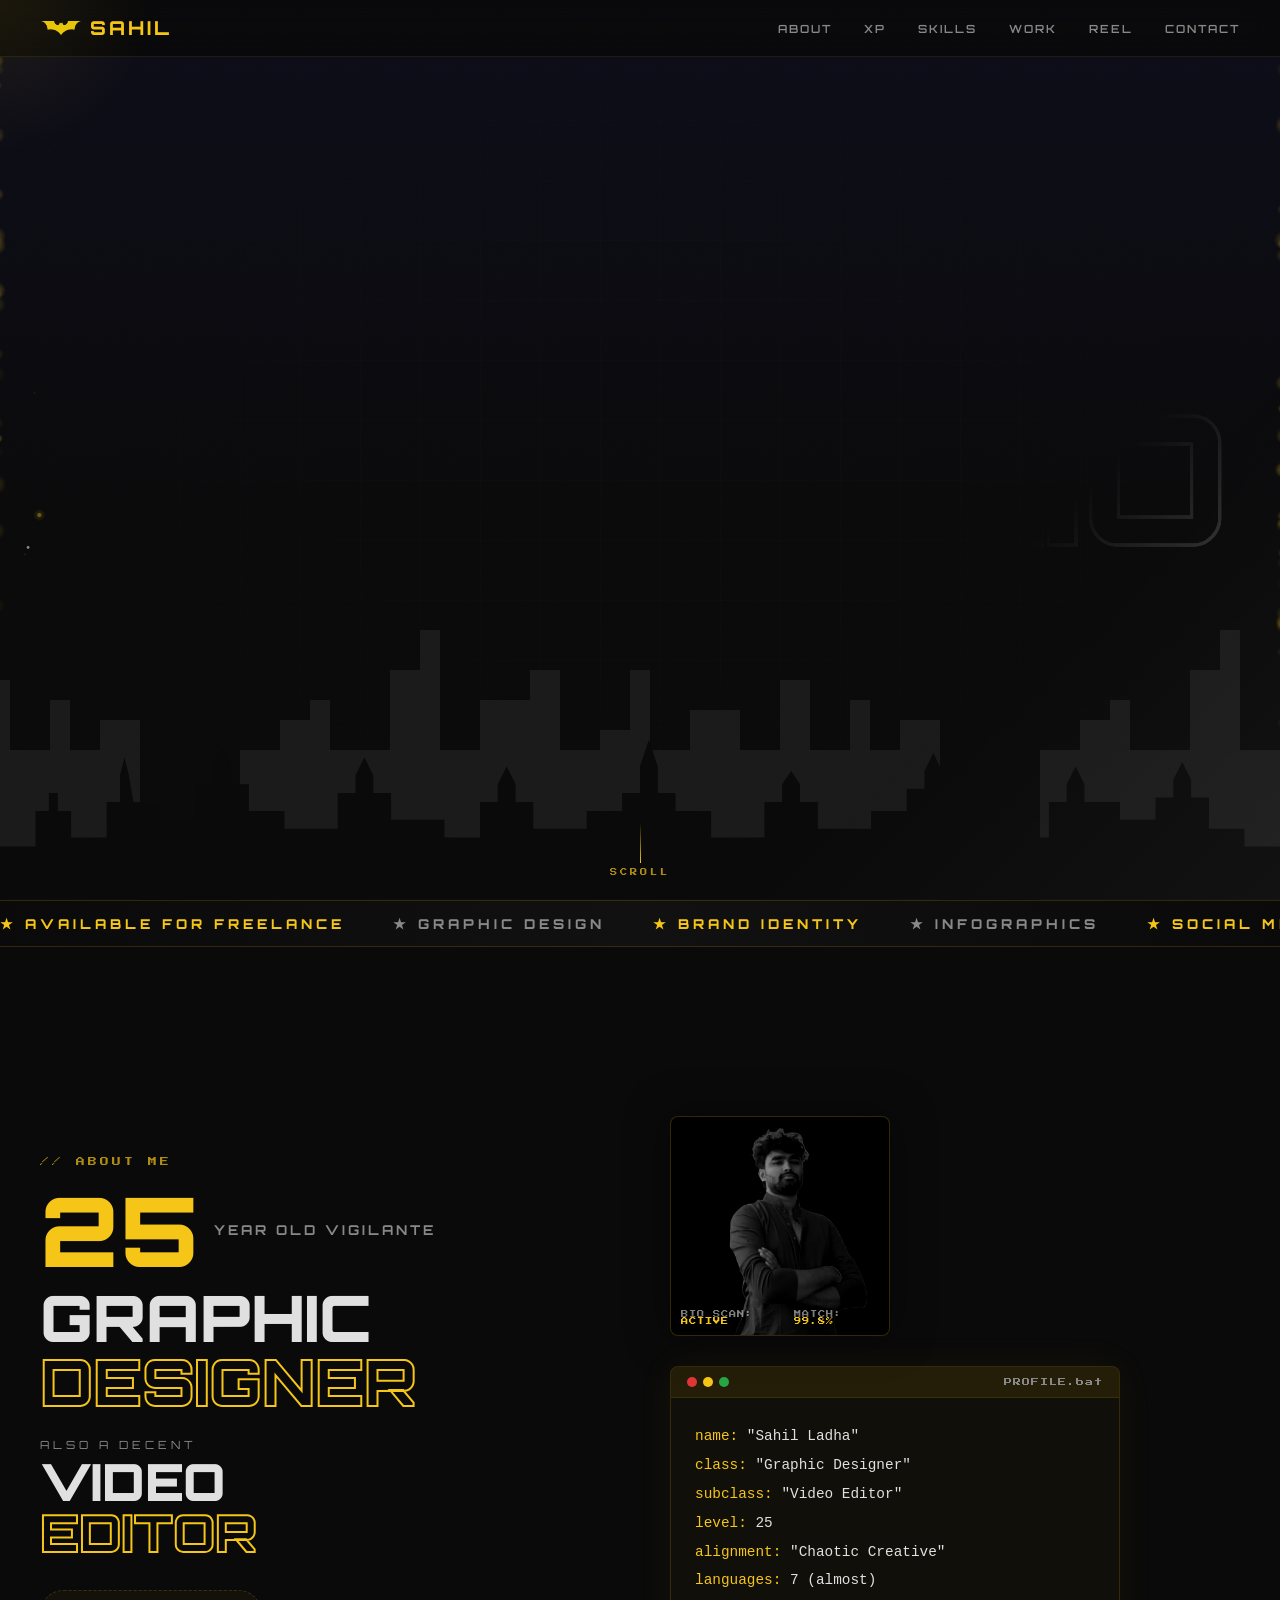
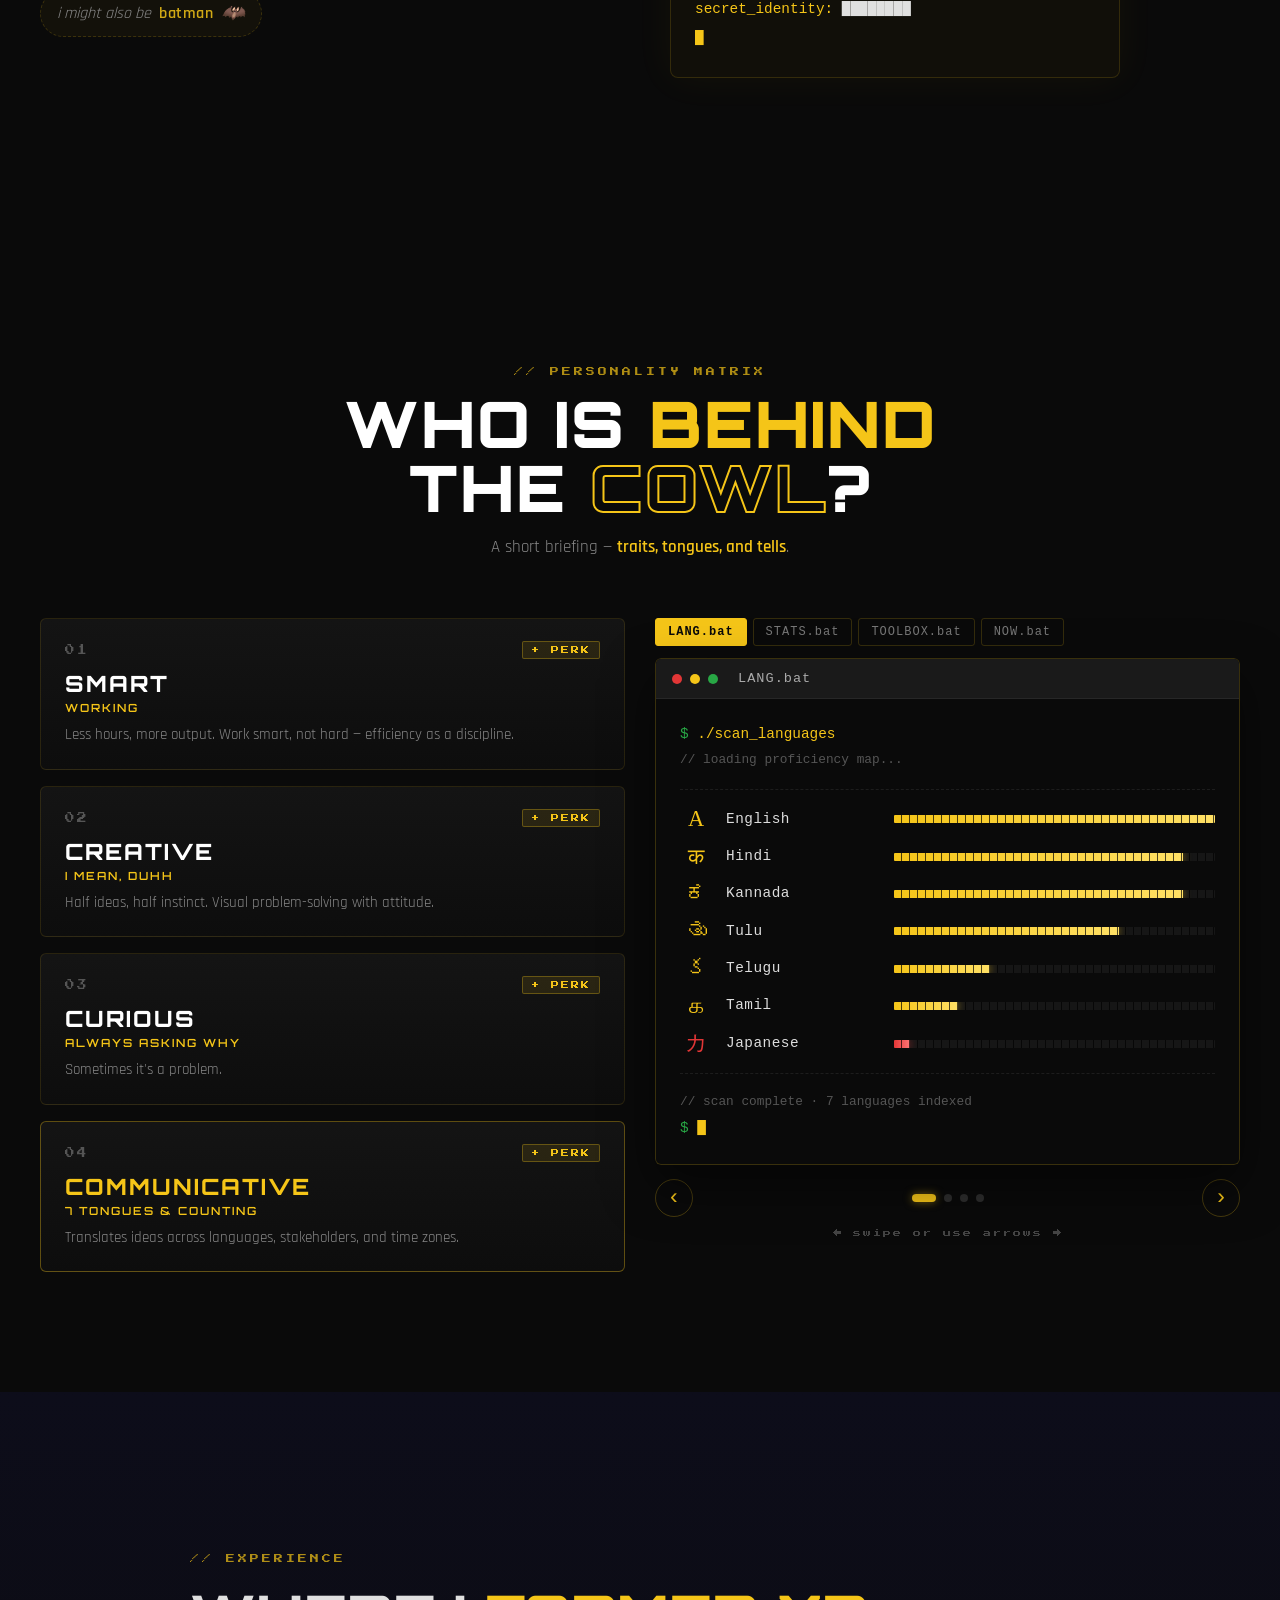
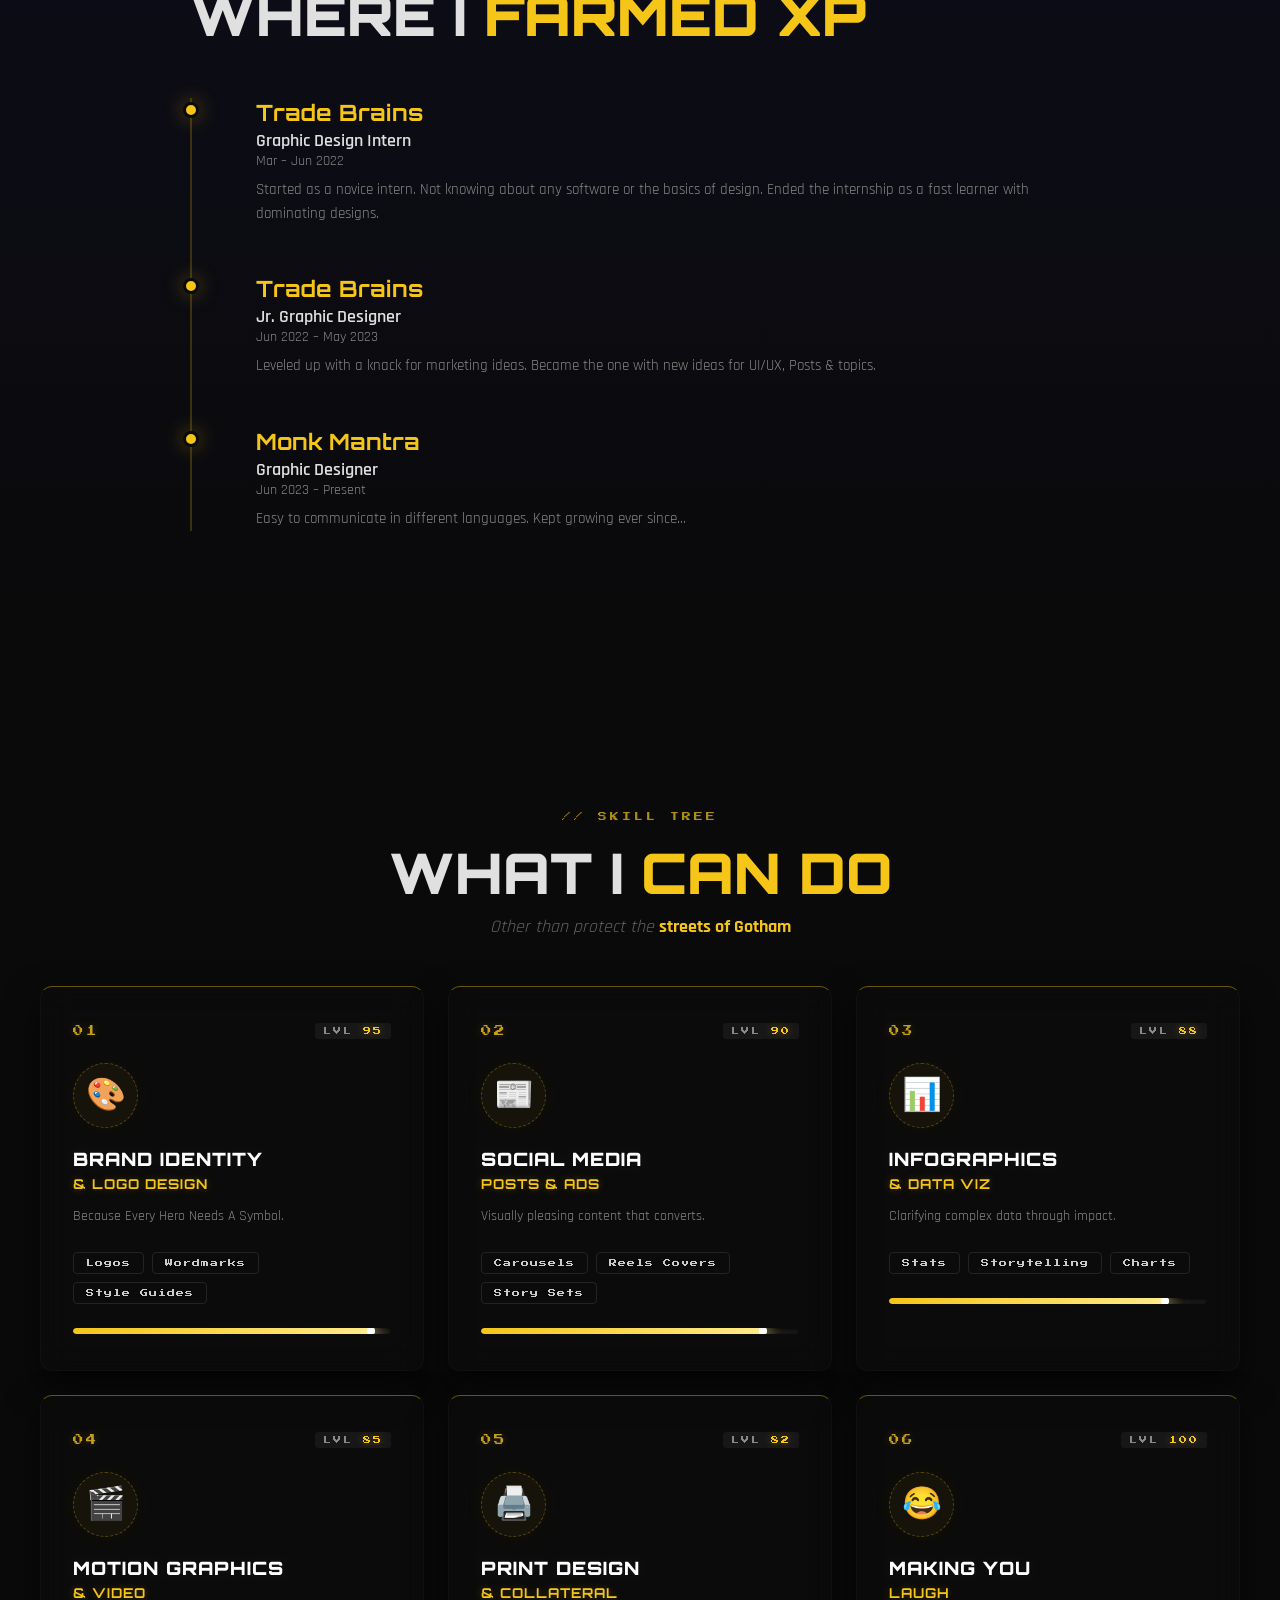
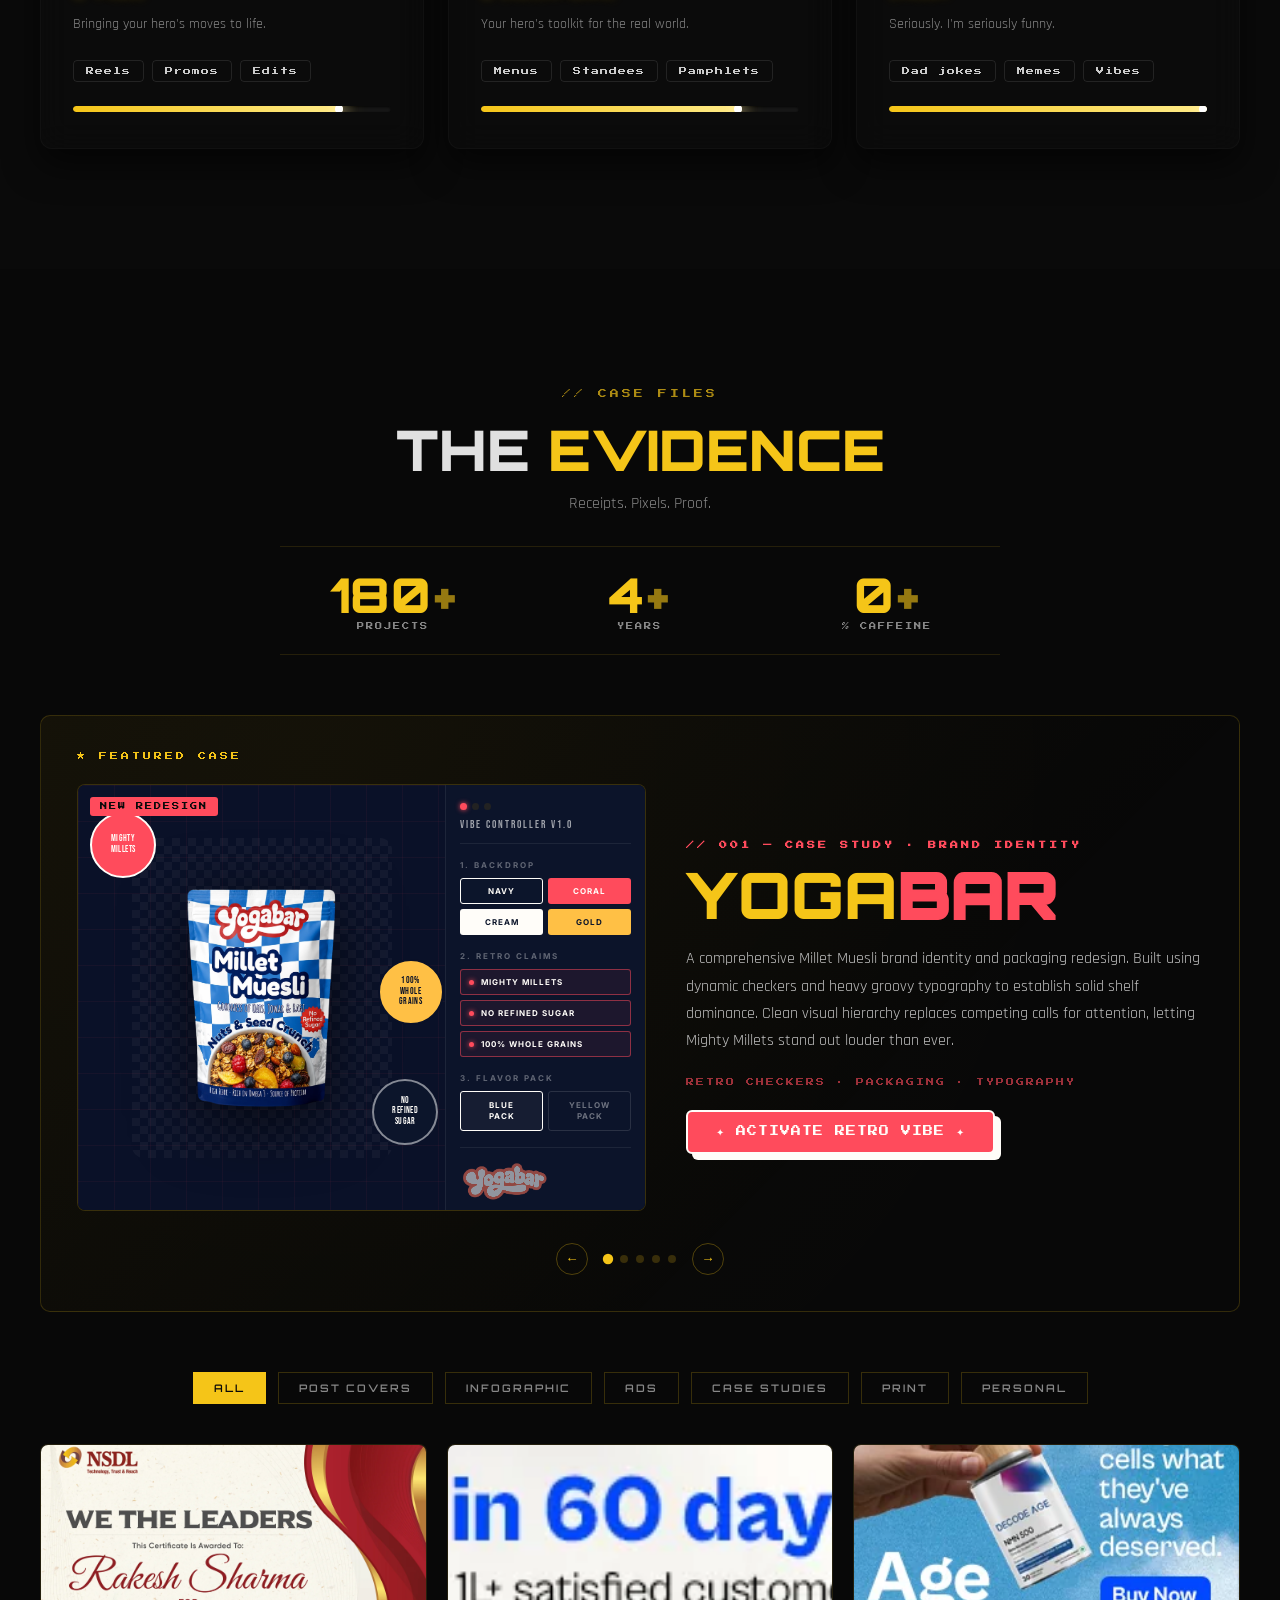
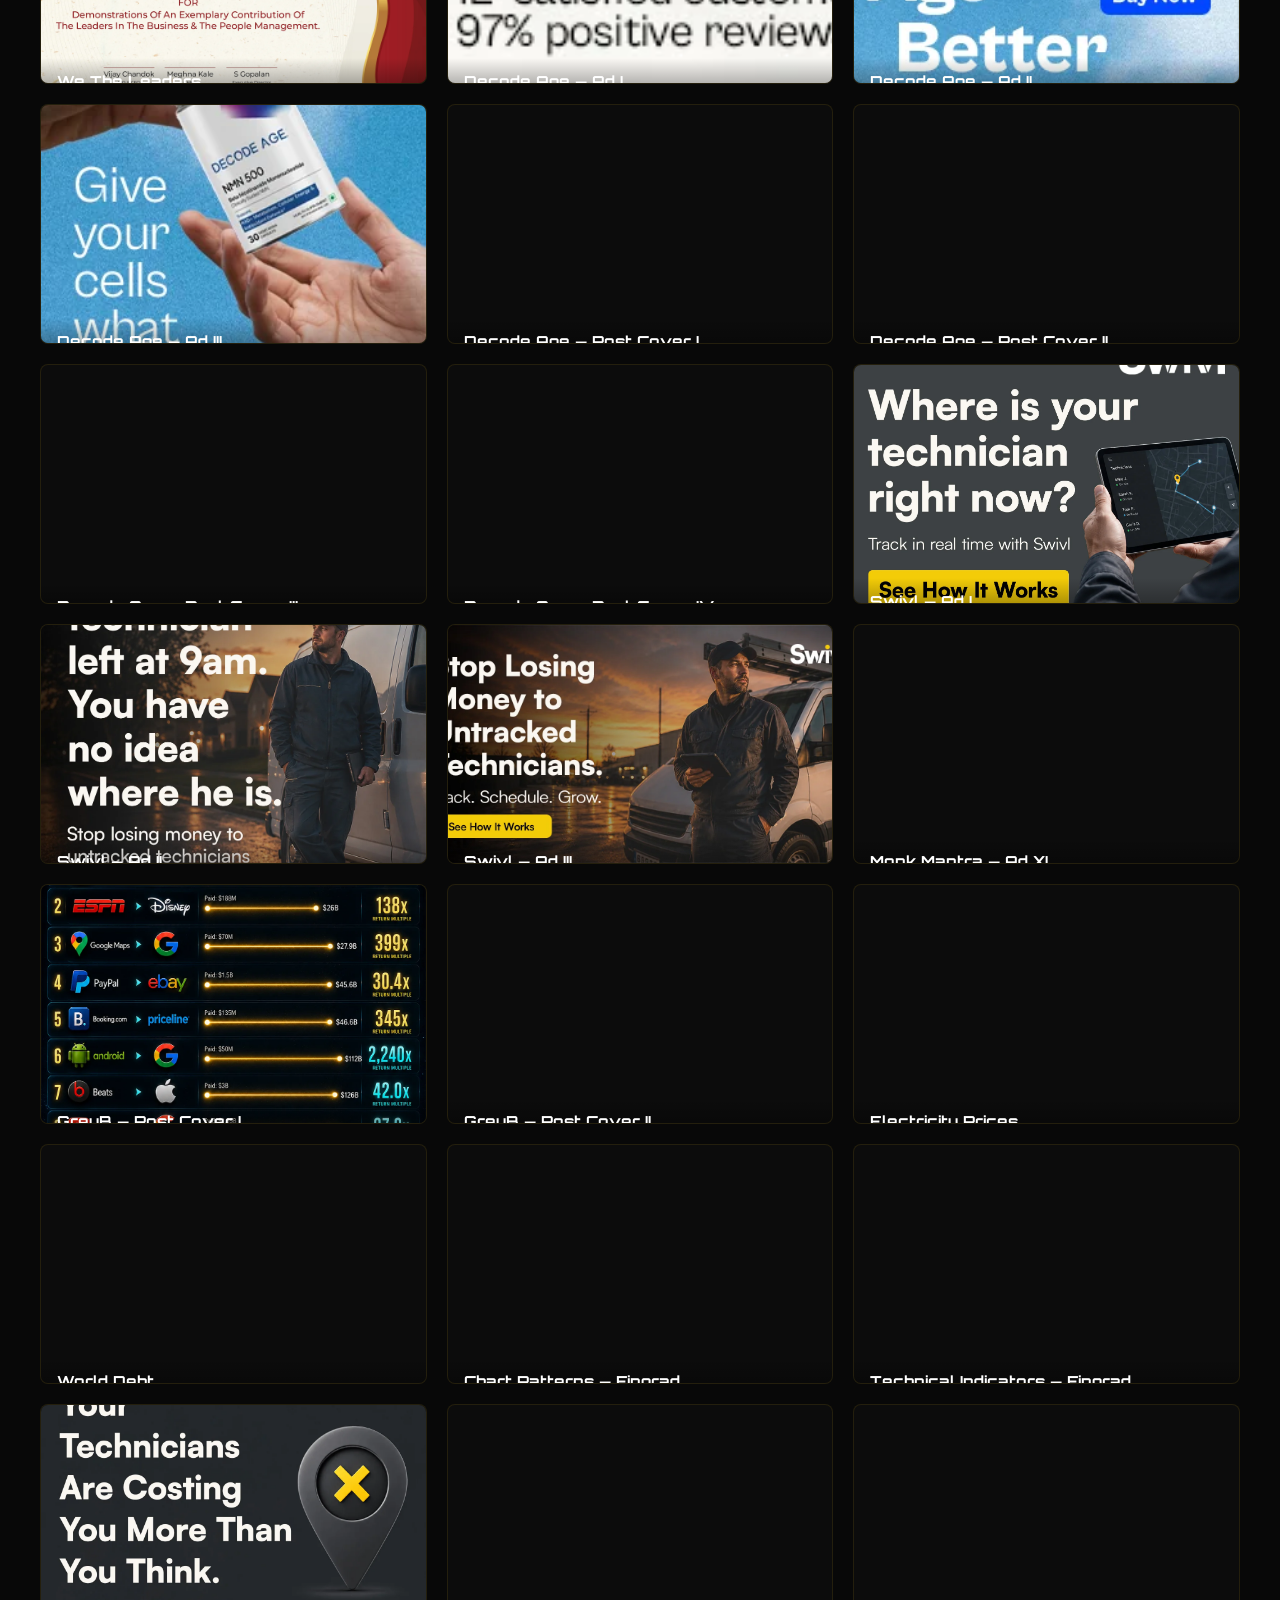
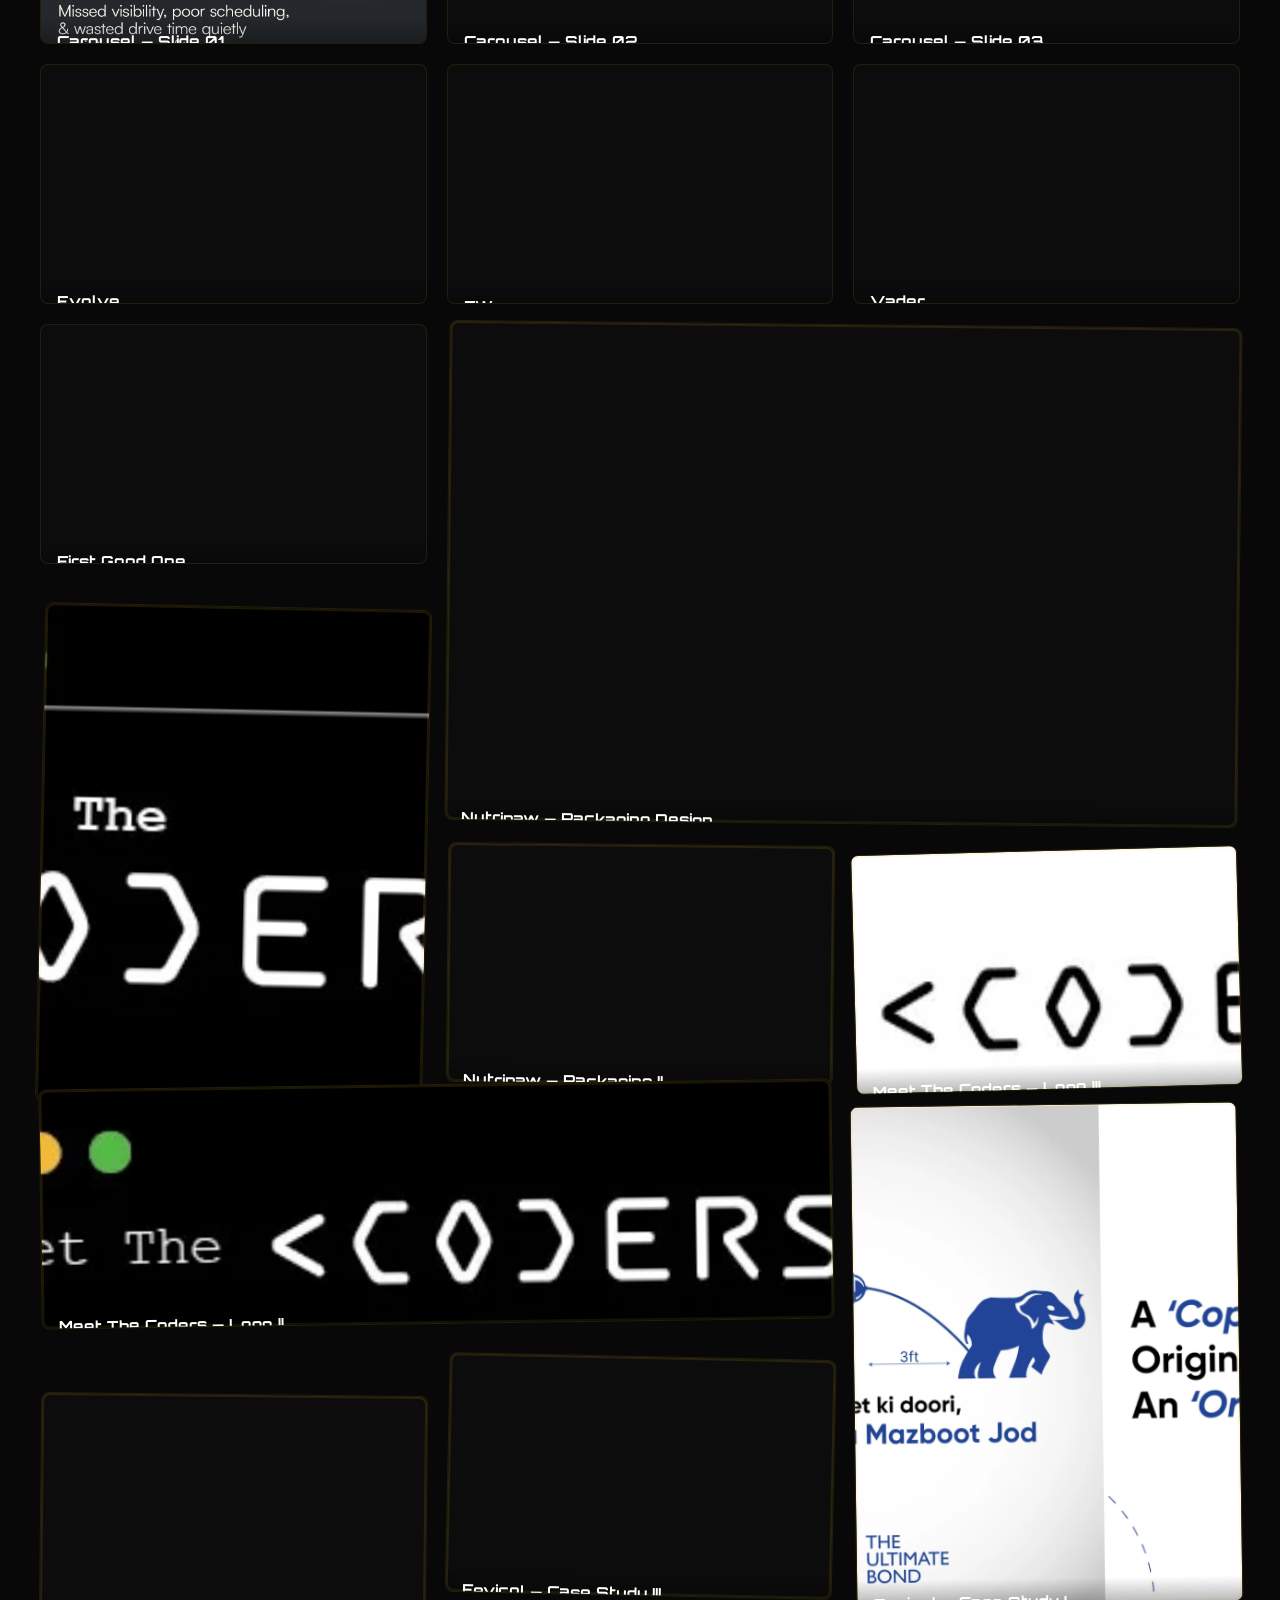
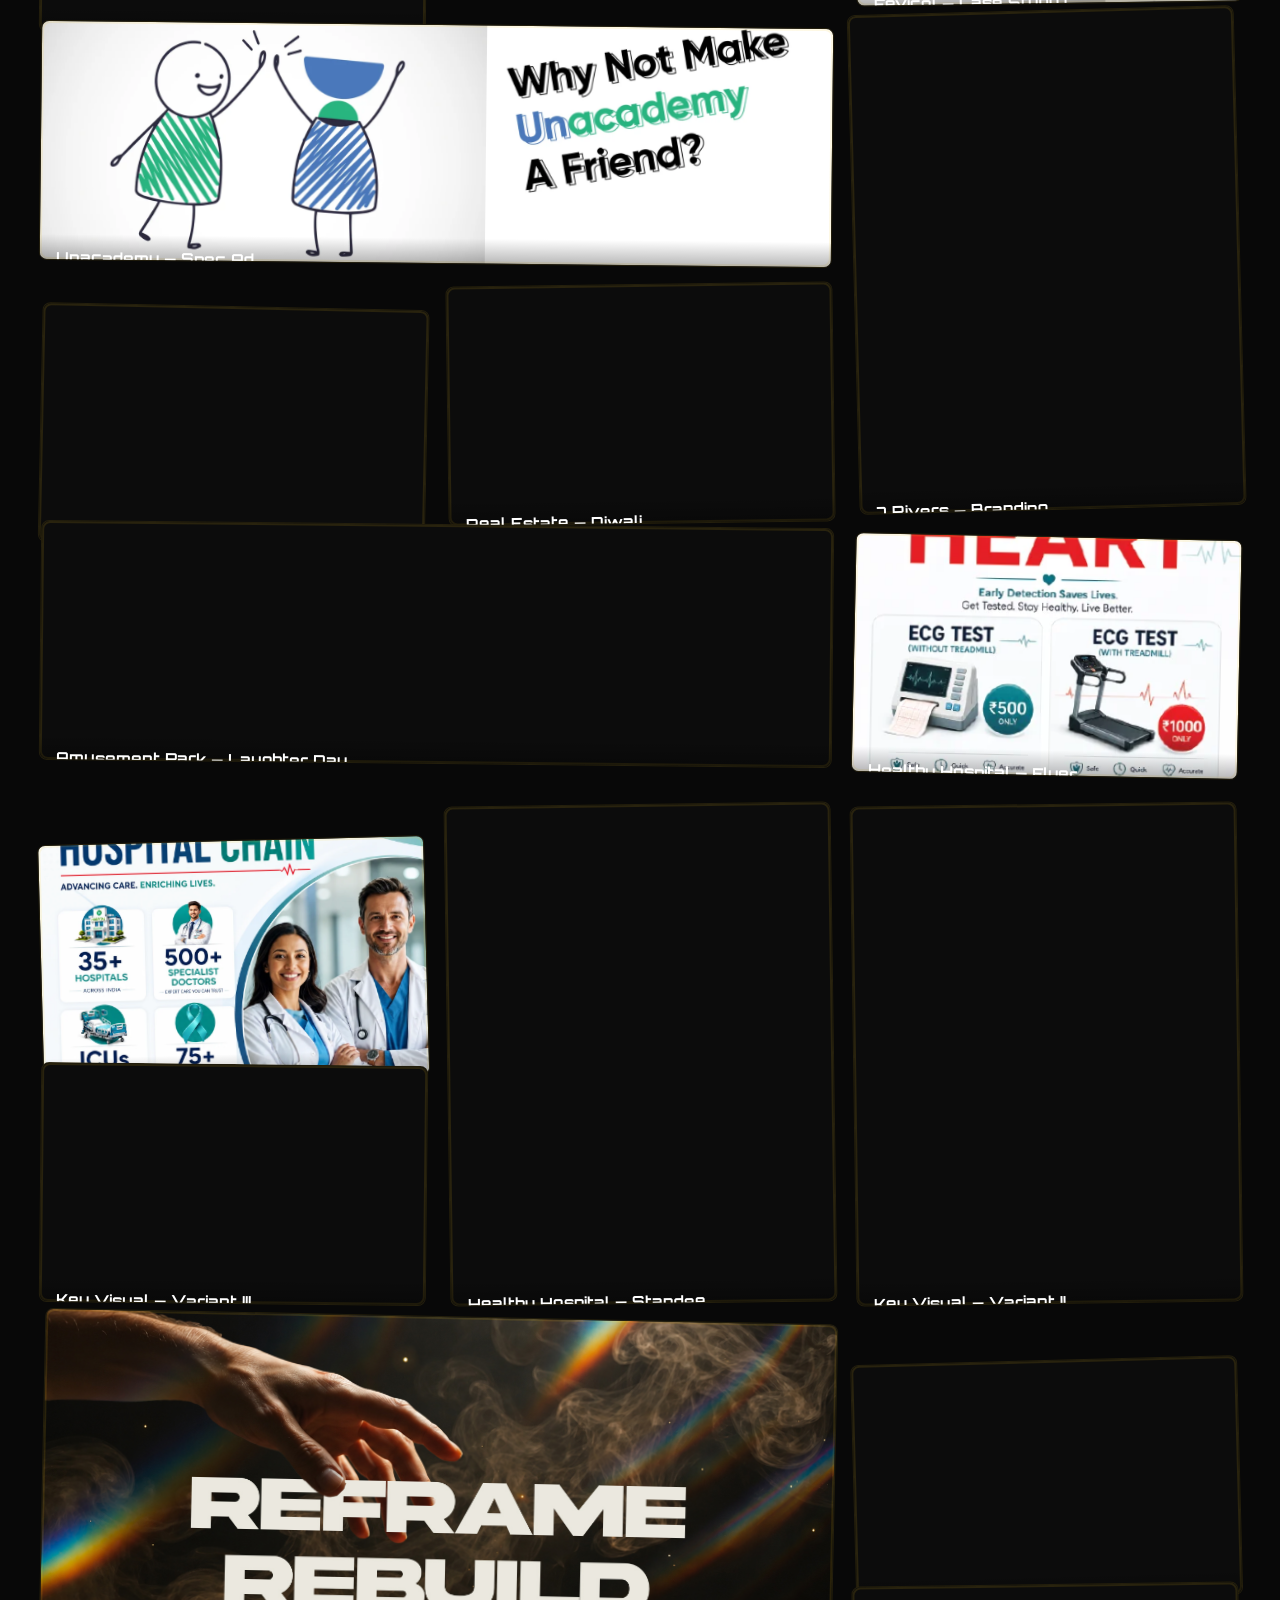
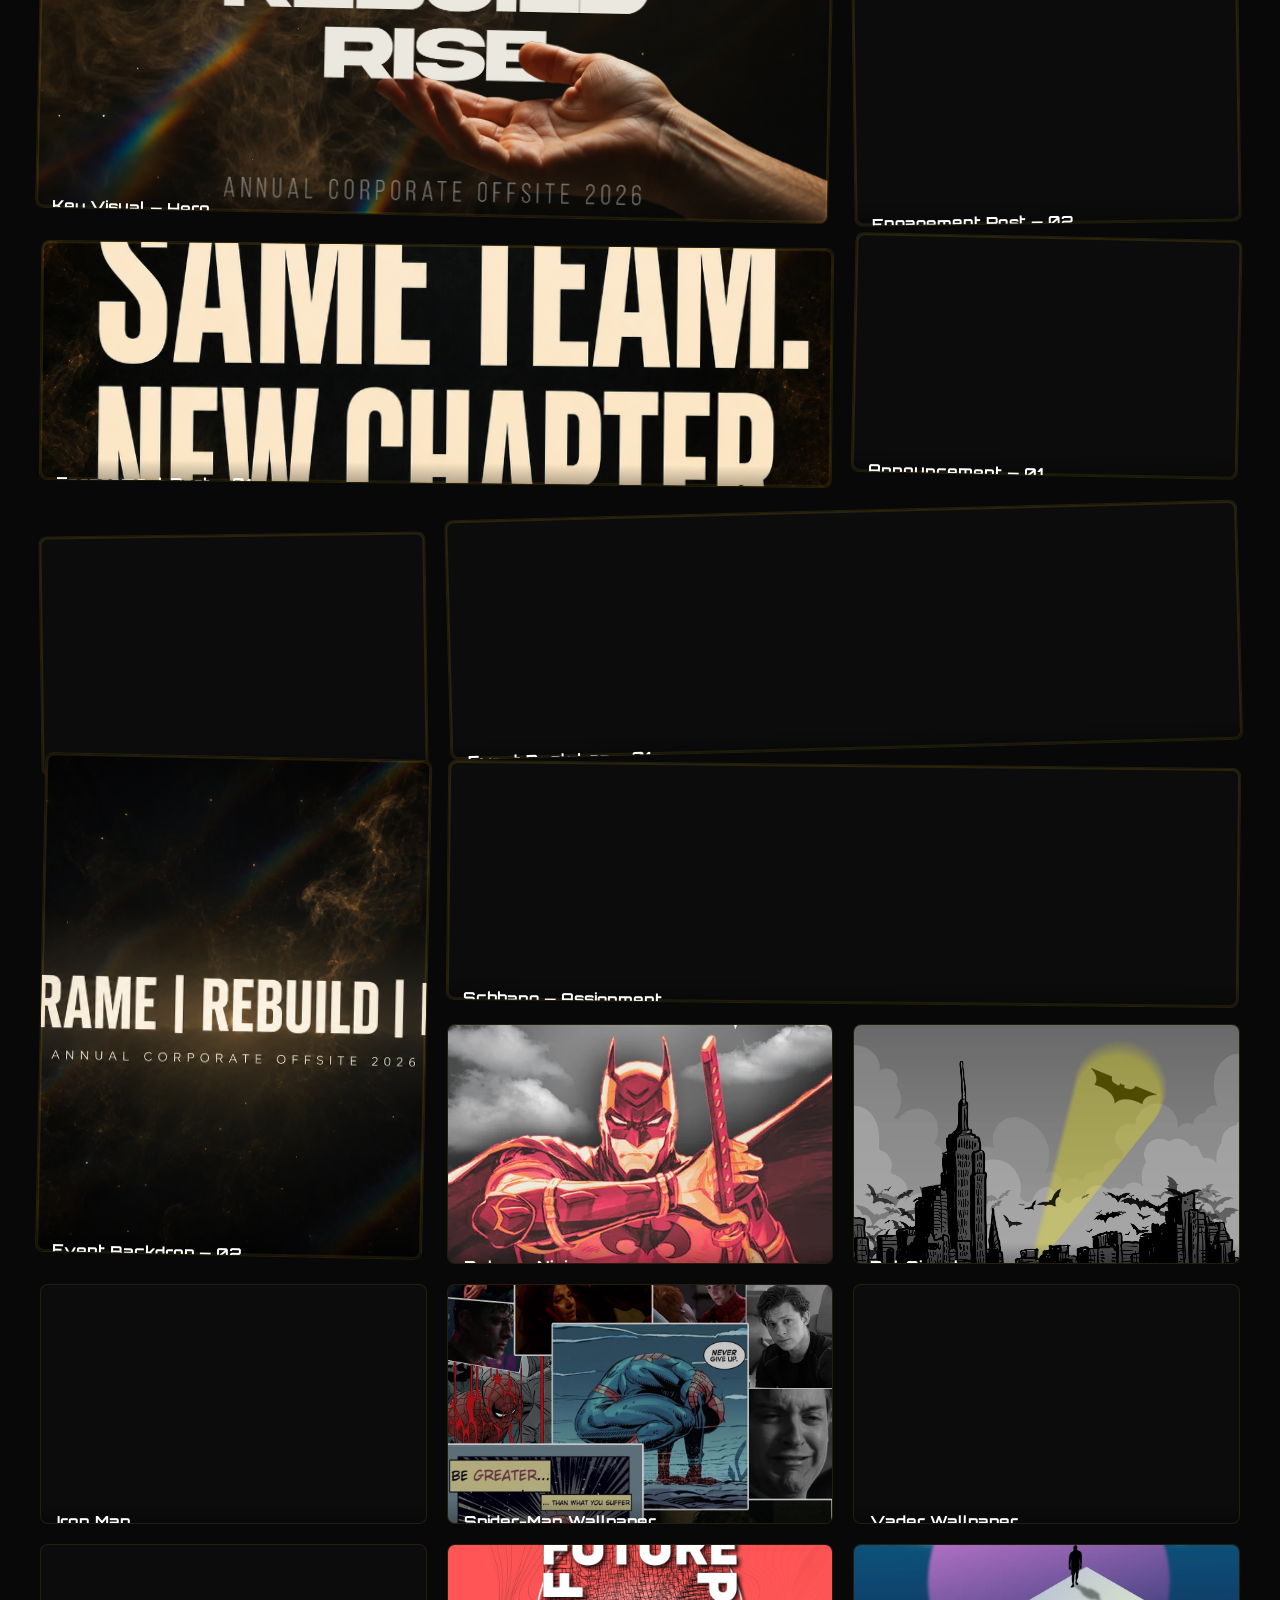
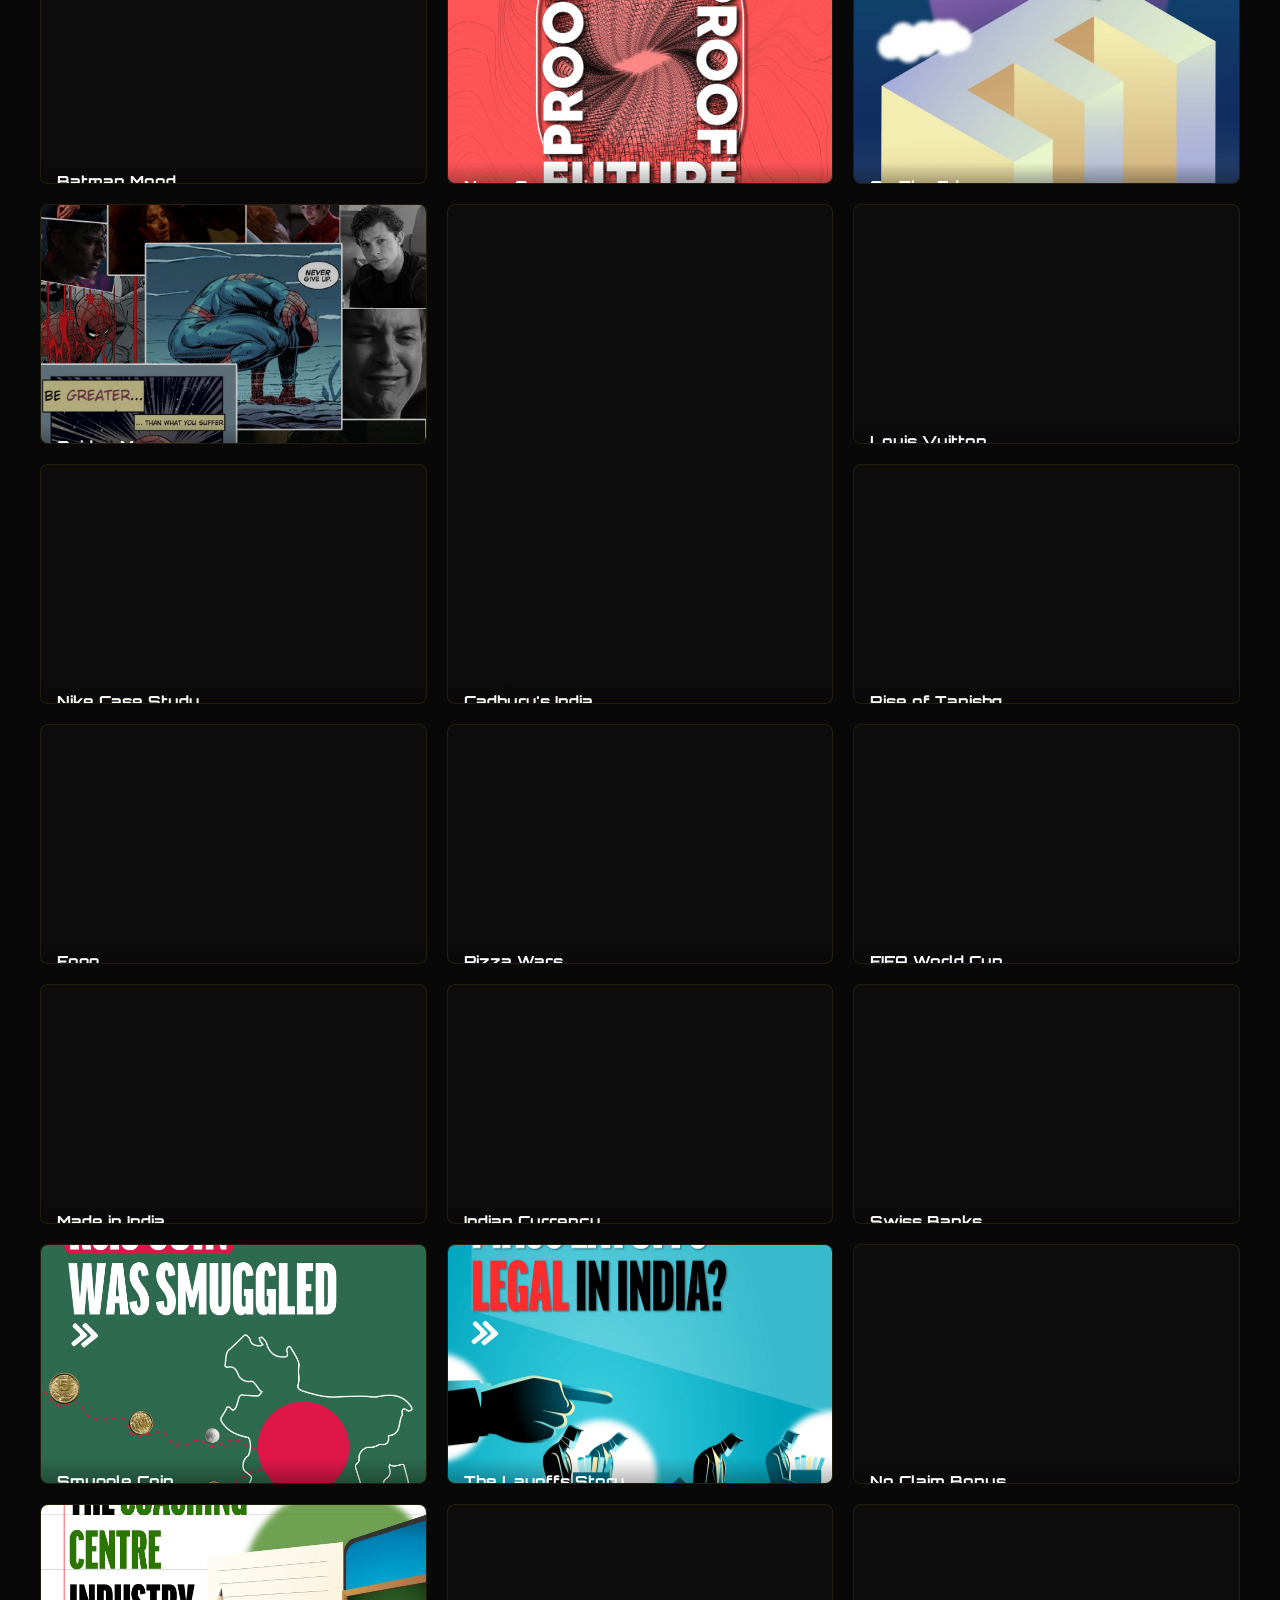
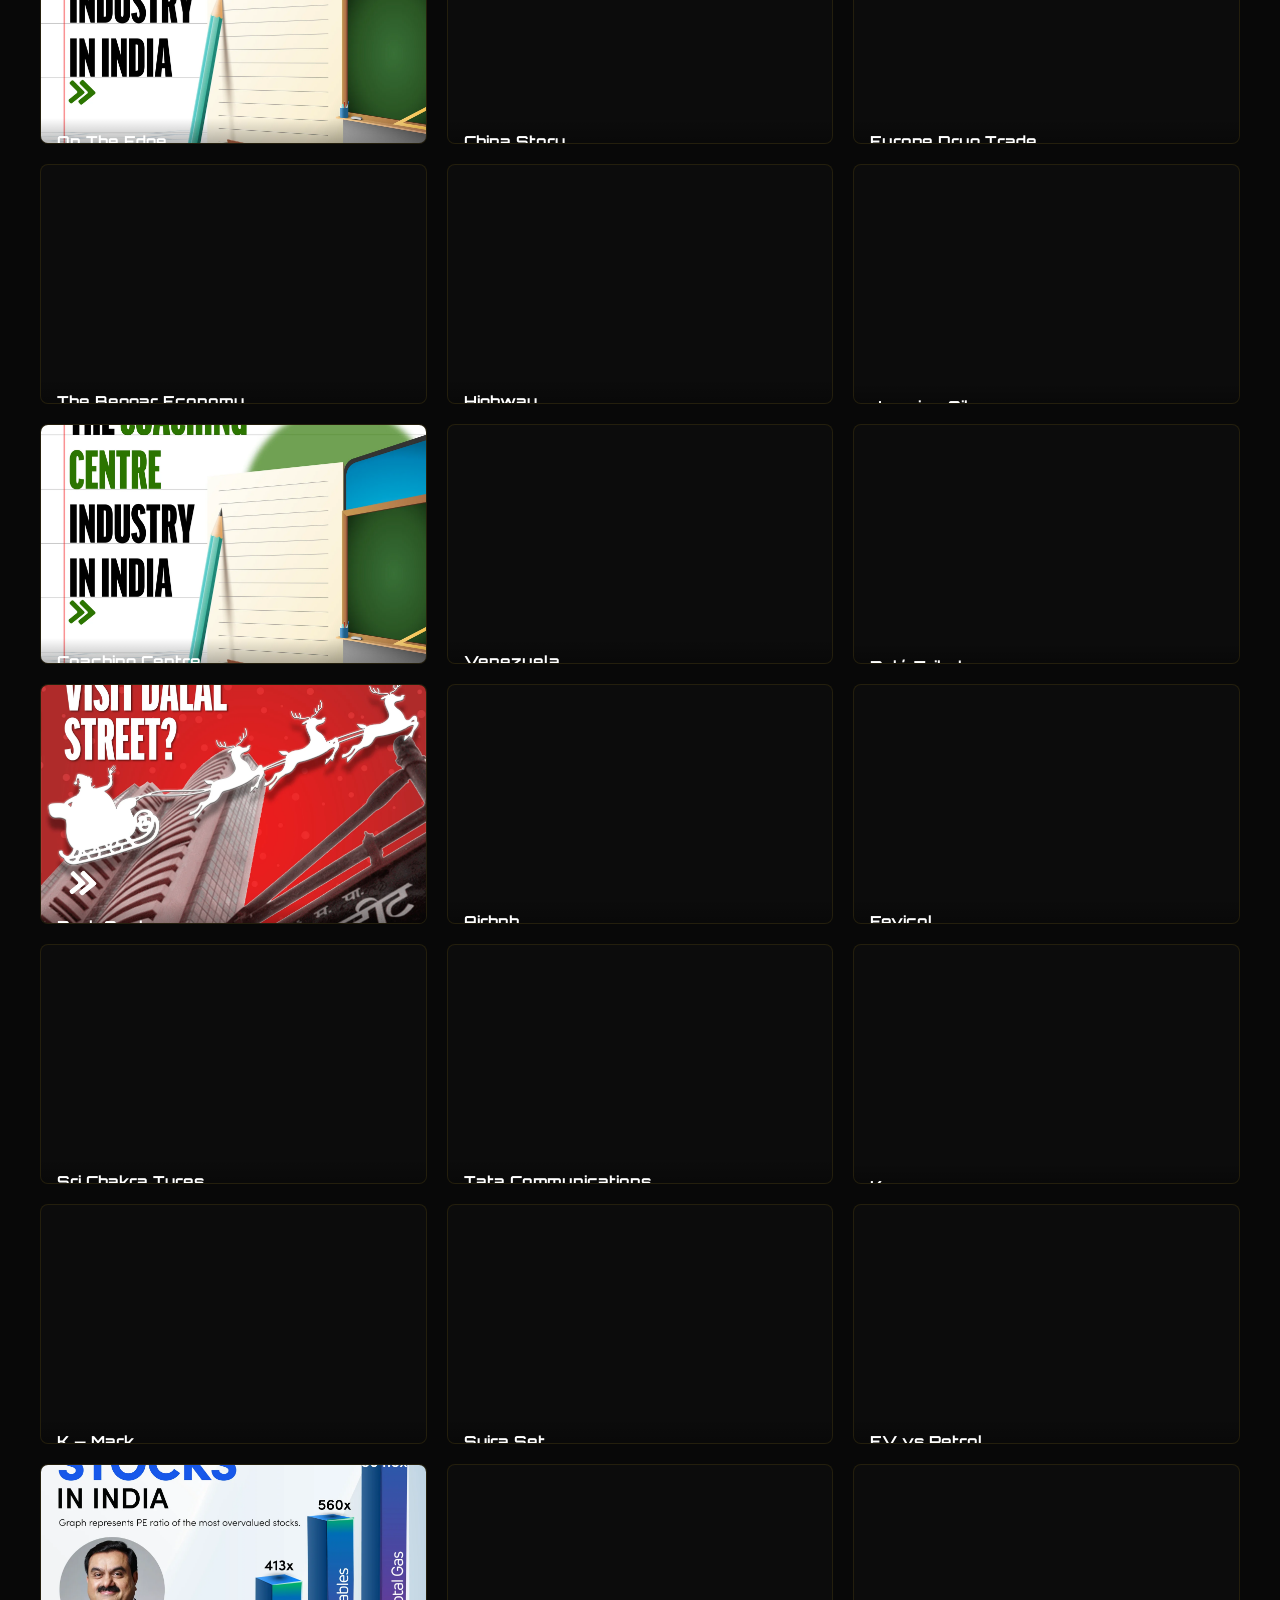
==== commit 6dfb2c34: "Move newest work to top of grid; drop Yogabar tiles from grid The newly added pieces now lead the wo" ====
--- a/index.html
+++ b/index.html
@@ -615,6 +615,147 @@
             </div>
 
             <div class="work__grid">
+                <!-- ===== NEWEST WORK (MOVED UP) ===== -->
+                <div class="work__item" data-category="print" data-tilt
+                     data-title="We The Leaders" data-tag="PRINT"
+                     data-desc="A bold print piece built around leadership and presence — strong typographic hierarchy, confident spacing, designed to command a wall.">
+                    <img data-src="portfolio-images/print/we%20the%20leaders.webp" alt="We The Leaders" decoding="async">
+                </div>
+
+                <!-- ===== DECODE AGE ===== -->
+                <div class="work__item" data-category="ad" data-tilt
+                     data-title="Decode Age — Ad I" data-tag="AD · BRAND"
+                     data-desc="Performance-led creative for Decode Age — clean product focus, science-forward palette, and a layout engineered to stop the scroll and earn the click.">
+                    <img data-src="portfolio-images/ads/Decode%20Age%20%281%29.webp" alt="Decode Age Ad I" decoding="async">
+                </div>
+                <div class="work__item" data-category="ad" data-tilt
+                     data-title="Decode Age — Ad II" data-tag="AD · BRAND"
+                     data-desc="Second cut in the Decode Age set — same visual system, fresh hook. Built to test against variant I without losing brand consistency.">
+                    <img data-src="portfolio-images/ads/Decode%20Age%20%282%29.webp" alt="Decode Age Ad II" decoding="async">
+                </div>
+                <div class="work__item" data-category="ad" data-tilt
+                     data-title="Decode Age — Ad III" data-tag="AD · BRAND"
+                     data-desc="Third frame in the Decode Age campaign — keeps the rhythm and gives the media plan another angle to put spend behind.">
+                    <img data-src="portfolio-images/ads/Decode%20Age%20%283%29.webp" alt="Decode Age Ad III" decoding="async">
+                </div>
+                <div class="work__item" data-category="post" data-tilt
+                     data-title="Decode Age — Post Cover I" data-tag="POST COVER"
+                     data-desc="Editorial post cover for Decode Age — the thumbnail that earns the tap before a single word is read.">
+                    <img data-src="portfolio-images/post-covers/Decode%20Age%20%281%29.webp" alt="Decode Age Post Cover I" decoding="async">
+                </div>
+                <div class="work__item" data-category="post" data-tilt
+                     data-title="Decode Age — Post Cover II" data-tag="POST COVER"
+                     data-desc="Companion cover in the Decode Age series — consistent system, new subject, built for a scrollable feed.">
+                    <img data-src="portfolio-images/post-covers/Decode%20Age%20%282%29.webp" alt="Decode Age Post Cover II" decoding="async">
+                </div>
+                <div class="work__item" data-category="post" data-tilt
+                     data-title="Decode Age — Post Cover III" data-tag="POST COVER"
+                     data-desc="Third cover in the set — keeps the audience showing up for the next post.">
+                    <img data-src="portfolio-images/post-covers/Decode%20Age%20%283%29.webp" alt="Decode Age Post Cover III" decoding="async">
+                </div>
+                <div class="work__item" data-category="post" data-tilt
+                     data-title="Decode Age — Post Cover IV" data-tag="POST COVER"
+                     data-desc="Closing cover of the Decode Age run — same DNA, fresh beat.">
+                    <img data-src="portfolio-images/post-covers/Decode%20Age%20%284%29.webp" alt="Decode Age Post Cover IV" decoding="async">
+                </div>
+
+                <!-- ===== SWIVL ===== -->
+                <div class="work__item" data-category="ad" data-tilt
+                     data-title="Swivl — Ad I" data-tag="AD · PRODUCT"
+                     data-desc="Product-first ad for Swivl — tight framing, punchy value proposition, and a composition that reads instantly at thumb scale.">
+                    <img data-src="portfolio-images/ads/Swivl%20%281%29.webp" alt="Swivl Ad I" decoding="async">
+                </div>
+                <div class="work__item" data-category="ad" data-tilt
+                     data-title="Swivl — Ad II" data-tag="AD · PRODUCT"
+                     data-desc="Variant in the Swivl set — different angle on the same promise, built for A/B testing across placements.">
+                    <img data-src="portfolio-images/ads/Swivl%20%282%29.webp" alt="Swivl Ad II" decoding="async">
+                </div>
+                <div class="work__item" data-category="ad" data-tilt
+                     data-title="Swivl — Ad III" data-tag="AD · PRODUCT"
+                     data-desc="Third Swivl creative — keeps the brand system tight while giving the media plan room to breathe.">
+                    <img data-src="portfolio-images/ads/Swivl%20%283%29.webp" alt="Swivl Ad III" decoding="async">
+                </div>
+
+                <!-- ===== MONK MANTRA ===== -->
+                <div class="work__item" data-category="ad" data-tilt
+                     data-title="Monk Mantra — Ad XI" data-tag="AD · BRAND"
+                     data-desc="An addition to the Monk Mantra ad system — same disciplined grid and accent language, extending the campaign with another beat.">
+                    <img data-src="portfolio-images/ads/Monk%20Mantra%20Ad%20%2811%29.webp" alt="Monk Mantra Ad XI" decoding="async">
+                </div>
+
+                <!-- ===== GREYB ===== -->
+                <div class="work__item" data-category="post" data-tilt
+                     data-title="GreyB — Post Cover I" data-tag="POST COVER"
+                     data-desc="A research-brand post cover for GreyB — sharp, credible, and built to earn the click in a professional feed.">
+                    <img data-src="portfolio-images/post-covers/GreyB%20%281%29.webp" alt="GreyB Post Cover I" decoding="async">
+                </div>
+                <div class="work__item" data-category="post" data-tilt
+                     data-title="GreyB — Post Cover II" data-tag="POST COVER"
+                     data-desc="Companion GreyB cover — consistent system, fresh topic, designed for thumb-stopping clarity.">
+                    <img data-src="portfolio-images/post-covers/GreyB%20%282%29.webp" alt="GreyB Post Cover II" decoding="async">
+                </div>
+
+                <!-- ===== INFOGRAPHICS ===== -->
+                <div class="work__item" data-category="infographic" data-tilt
+                     data-title="Electricity Prices" data-tag="INFOGRAPHIC · DATA"
+                     data-desc="A data story on electricity prices — turning a dry dataset into a clear, scannable visual that makes the trend obvious in seconds.">
+                    <img data-src="portfolio-images/infograph/electricity%20prices.webp" alt="Electricity Prices Infographic" decoding="async">
+                </div>
+                <div class="work__item" data-category="infographic" data-tilt
+                     data-title="World Debt" data-tag="INFOGRAPHIC · DATA"
+                     data-desc="Visualising global debt at a glance — heavy numbers made human through hierarchy, colour, and restraint.">
+                    <img data-src="portfolio-images/infograph/world%20debt.webp" alt="World Debt Infographic" decoding="async">
+                </div>
+                <div class="work__item" data-category="infographic" data-tilt
+                     data-title="Chart Patterns — Fingrad" data-tag="INFOGRAPHIC · FINANCE"
+                     data-desc="An educational infographic on chart patterns for identifying continuing trends — built for Fingrad's audience of new investors who learn best visually.">
+                    <img data-src="portfolio-images/infograph/Have%20you%20ever%20used%20these%20patterns%20to%20identify%20continuing%20trends%20in%20the%20market%20%F0%9F%A4%94%F0%9F%91%87Follow%20%40joinf.webp" alt="Chart Patterns Infographic" decoding="async">
+                </div>
+                <div class="work__item" data-category="infographic" data-tilt
+                     data-title="Technical Indicators — Fingrad" data-tag="INFOGRAPHIC · FINANCE"
+                     data-desc="A reference infographic on technical indicators for Fingrad — distilling a dense topic into a clean, save-worthy carousel-ready visual.">
+                    <img data-src="portfolio-images/infograph/Which%20technical%20indicators%20do%20you%20use%20Follow%20%40joinfingrad%20for%20more%20such%20postsTags-%20%23sensex%20%23bse.webp" alt="Technical Indicators Infographic" decoding="async">
+                </div>
+
+                <!-- ===== CAROUSEL ===== -->
+                <div class="work__item" data-category="post" data-tilt
+                     data-title="Carousel — Slide 01" data-tag="POST · CAROUSEL"
+                     data-desc="Opening slide of a multi-frame carousel — the hook that decides whether the audience swipes or scrolls past.">
+                    <img data-src="portfolio-images/courasel/carousel%201.webp" alt="Carousel Slide 1" decoding="async">
+                </div>
+                <div class="work__item" data-category="post" data-tilt
+                     data-title="Carousel — Slide 02" data-tag="POST · CAROUSEL"
+                     data-desc="Middle slide — keeps momentum with consistent layout and a single idea per frame.">
+                    <img data-src="portfolio-images/courasel/carousel%202.webp" alt="Carousel Slide 2" decoding="async">
+                </div>
+                <div class="work__item" data-category="post" data-tilt
+                     data-title="Carousel — Slide 03" data-tag="POST · CAROUSEL"
+                     data-desc="Closing slide with the CTA — wrapping the carousel with intent and a clear next step.">
+                    <img data-src="portfolio-images/courasel/carousel%203.webp" alt="Carousel Slide 3" decoding="async">
+                </div>
+
+                <!-- ===== PERSONAL (NEW) ===== -->
+                <div class="work__item" data-category="personal" data-tilt
+                     data-title="Evolve" data-tag="PERSONAL"
+                     data-desc="A personal type-and-form experiment exploring transformation — pure play, no brief.">
+                    <img data-src="portfolio-images/things-i-do-for-fun/evolve-01.webp" alt="Evolve" decoding="async">
+                </div>
+                <div class="work__item" data-category="personal" data-tilt
+                     data-title="FW" data-tag="PERSONAL"
+                     data-desc="A self-initiated graphic study — composition for the love of it.">
+                    <img data-src="portfolio-images/things-i-do-for-fun/fw-01.webp" alt="FW" decoding="async">
+                </div>
+                <div class="work__item" data-category="personal" data-tilt
+                     data-title="Vader" data-tag="PERSONAL"
+                     data-desc="A Darth Vader study — deep crimson, hard contrast, and that signature Sith menace.">
+                    <img data-src="portfolio-images/things-i-do-for-fun/vader.webp" alt="Vader" decoding="async">
+                </div>
+                <div class="work__item" data-category="personal" data-tilt
+                     data-title="First Good One" data-tag="PERSONAL"
+                     data-desc="The first piece that actually felt right — kept around as a marker of how far the craft has come.">
+                    <img data-src="portfolio-images/things-i-do-for-fun/1st%20good%20one.webp" alt="First Good One" decoding="async">
+                </div>
+
                 <!-- ===== CASE STUDIES (FIRST — CHAOTIC LAYOUT) ===== -->
                 <div class="work__item work__item--case-hero" data-category="case" data-tilt
                      data-title="Nutripaw — Packaging Design" data-tag="CASE STUDY · PACKAGING"
@@ -1217,172 +1358,6 @@
                      data-title="Print — Final" data-tag="PRINT"
                      data-desc="Final print design showcase.">
                     <img data-src="portfolio-images/print/SSEK%20Menu%20Card.webp" alt="Print">
-                </div>
-                <div class="work__item" data-category="print" data-tilt
-                     data-title="We The Leaders" data-tag="PRINT"
-                     data-desc="A bold print piece built around leadership and presence — strong typographic hierarchy, confident spacing, designed to command a wall.">
-                    <img data-src="portfolio-images/print/we%20the%20leaders.webp" alt="We The Leaders" decoding="async">
-                </div>
-
-                <!-- ===== DECODE AGE ===== -->
-                <div class="work__item" data-category="ad" data-tilt
-                     data-title="Decode Age — Ad I" data-tag="AD · BRAND"
-                     data-desc="Performance-led creative for Decode Age — clean product focus, science-forward palette, and a layout engineered to stop the scroll and earn the click.">
-                    <img data-src="portfolio-images/ads/Decode%20Age%20%281%29.webp" alt="Decode Age Ad I" decoding="async">
-                </div>
-                <div class="work__item" data-category="ad" data-tilt
-                     data-title="Decode Age — Ad II" data-tag="AD · BRAND"
-                     data-desc="Second cut in the Decode Age set — same visual system, fresh hook. Built to test against variant I without losing brand consistency.">
-                    <img data-src="portfolio-images/ads/Decode%20Age%20%282%29.webp" alt="Decode Age Ad II" decoding="async">
-                </div>
-                <div class="work__item" data-category="ad" data-tilt
-                     data-title="Decode Age — Ad III" data-tag="AD · BRAND"
-                     data-desc="Third frame in the Decode Age campaign — keeps the rhythm and gives the media plan another angle to put spend behind.">
-                    <img data-src="portfolio-images/ads/Decode%20Age%20%283%29.webp" alt="Decode Age Ad III" decoding="async">
-                </div>
-                <div class="work__item" data-category="post" data-tilt
-                     data-title="Decode Age — Post Cover I" data-tag="POST COVER"
-                     data-desc="Editorial post cover for Decode Age — the thumbnail that earns the tap before a single word is read.">
-                    <img data-src="portfolio-images/post-covers/Decode%20Age%20%281%29.webp" alt="Decode Age Post Cover I" decoding="async">
-                </div>
-                <div class="work__item" data-category="post" data-tilt
-                     data-title="Decode Age — Post Cover II" data-tag="POST COVER"
-                     data-desc="Companion cover in the Decode Age series — consistent system, new subject, built for a scrollable feed.">
-                    <img data-src="portfolio-images/post-covers/Decode%20Age%20%282%29.webp" alt="Decode Age Post Cover II" decoding="async">
-                </div>
-                <div class="work__item" data-category="post" data-tilt
-                     data-title="Decode Age — Post Cover III" data-tag="POST COVER"
-                     data-desc="Third cover in the set — keeps the audience showing up for the next post.">
-                    <img data-src="portfolio-images/post-covers/Decode%20Age%20%283%29.webp" alt="Decode Age Post Cover III" decoding="async">
-                </div>
-                <div class="work__item" data-category="post" data-tilt
-                     data-title="Decode Age — Post Cover IV" data-tag="POST COVER"
-                     data-desc="Closing cover of the Decode Age run — same DNA, fresh beat.">
-                    <img data-src="portfolio-images/post-covers/Decode%20Age%20%284%29.webp" alt="Decode Age Post Cover IV" decoding="async">
-                </div>
-
-                <!-- ===== SWIVL ===== -->
-                <div class="work__item" data-category="ad" data-tilt
-                     data-title="Swivl — Ad I" data-tag="AD · PRODUCT"
-                     data-desc="Product-first ad for Swivl — tight framing, punchy value proposition, and a composition that reads instantly at thumb scale.">
-                    <img data-src="portfolio-images/ads/Swivl%20%281%29.webp" alt="Swivl Ad I" decoding="async">
-                </div>
-                <div class="work__item" data-category="ad" data-tilt
-                     data-title="Swivl — Ad II" data-tag="AD · PRODUCT"
-                     data-desc="Variant in the Swivl set — different angle on the same promise, built for A/B testing across placements.">
-                    <img data-src="portfolio-images/ads/Swivl%20%282%29.webp" alt="Swivl Ad II" decoding="async">
-                </div>
-                <div class="work__item" data-category="ad" data-tilt
-                     data-title="Swivl — Ad III" data-tag="AD · PRODUCT"
-                     data-desc="Third Swivl creative — keeps the brand system tight while giving the media plan room to breathe.">
-                    <img data-src="portfolio-images/ads/Swivl%20%283%29.webp" alt="Swivl Ad III" decoding="async">
-                </div>
-
-                <!-- ===== MONK MANTRA ===== -->
-                <div class="work__item" data-category="ad" data-tilt
-                     data-title="Monk Mantra — Ad XI" data-tag="AD · BRAND"
-                     data-desc="An addition to the Monk Mantra ad system — same disciplined grid and accent language, extending the campaign with another beat.">
-                    <img data-src="portfolio-images/ads/Monk%20Mantra%20Ad%20%2811%29.webp" alt="Monk Mantra Ad XI" decoding="async">
-                </div>
-
-                <!-- ===== GREYB ===== -->
-                <div class="work__item" data-category="post" data-tilt
-                     data-title="GreyB — Post Cover I" data-tag="POST COVER"
-                     data-desc="A research-brand post cover for GreyB — sharp, credible, and built to earn the click in a professional feed.">
-                    <img data-src="portfolio-images/post-covers/GreyB%20%281%29.webp" alt="GreyB Post Cover I" decoding="async">
-                </div>
-                <div class="work__item" data-category="post" data-tilt
-                     data-title="GreyB — Post Cover II" data-tag="POST COVER"
-                     data-desc="Companion GreyB cover — consistent system, fresh topic, designed for thumb-stopping clarity.">
-                    <img data-src="portfolio-images/post-covers/GreyB%20%282%29.webp" alt="GreyB Post Cover II" decoding="async">
-                </div>
-
-                <!-- ===== INFOGRAPHICS ===== -->
-                <div class="work__item" data-category="infographic" data-tilt
-                     data-title="Electricity Prices" data-tag="INFOGRAPHIC · DATA"
-                     data-desc="A data story on electricity prices — turning a dry dataset into a clear, scannable visual that makes the trend obvious in seconds.">
-                    <img data-src="portfolio-images/infograph/electricity%20prices.webp" alt="Electricity Prices Infographic" decoding="async">
-                </div>
-                <div class="work__item" data-category="infographic" data-tilt
-                     data-title="World Debt" data-tag="INFOGRAPHIC · DATA"
-                     data-desc="Visualising global debt at a glance — heavy numbers made human through hierarchy, colour, and restraint.">
-                    <img data-src="portfolio-images/infograph/world%20debt.webp" alt="World Debt Infographic" decoding="async">
-                </div>
-                <div class="work__item" data-category="infographic" data-tilt
-                     data-title="Chart Patterns — Fingrad" data-tag="INFOGRAPHIC · FINANCE"
-                     data-desc="An educational infographic on chart patterns for identifying continuing trends — built for Fingrad's audience of new investors who learn best visually.">
-                    <img data-src="portfolio-images/infograph/Have%20you%20ever%20used%20these%20patterns%20to%20identify%20continuing%20trends%20in%20the%20market%20%F0%9F%A4%94%F0%9F%91%87Follow%20%40joinf.webp" alt="Chart Patterns Infographic" decoding="async">
-                </div>
-                <div class="work__item" data-category="infographic" data-tilt
-                     data-title="Technical Indicators — Fingrad" data-tag="INFOGRAPHIC · FINANCE"
-                     data-desc="A reference infographic on technical indicators for Fingrad — distilling a dense topic into a clean, save-worthy carousel-ready visual.">
-                    <img data-src="portfolio-images/infograph/Which%20technical%20indicators%20do%20you%20use%20Follow%20%40joinfingrad%20for%20more%20such%20postsTags-%20%23sensex%20%23bse.webp" alt="Technical Indicators Infographic" decoding="async">
-                </div>
-
-                <!-- ===== CAROUSEL ===== -->
-                <div class="work__item" data-category="post" data-tilt
-                     data-title="Carousel — Slide 01" data-tag="POST · CAROUSEL"
-                     data-desc="Opening slide of a multi-frame carousel — the hook that decides whether the audience swipes or scrolls past.">
-                    <img data-src="portfolio-images/courasel/carousel%201.webp" alt="Carousel Slide 1" decoding="async">
-                </div>
-                <div class="work__item" data-category="post" data-tilt
-                     data-title="Carousel — Slide 02" data-tag="POST · CAROUSEL"
-                     data-desc="Middle slide — keeps momentum with consistent layout and a single idea per frame.">
-                    <img data-src="portfolio-images/courasel/carousel%202.webp" alt="Carousel Slide 2" decoding="async">
-                </div>
-                <div class="work__item" data-category="post" data-tilt
-                     data-title="Carousel — Slide 03" data-tag="POST · CAROUSEL"
-                     data-desc="Closing slide with the CTA — wrapping the carousel with intent and a clear next step.">
-                    <img data-src="portfolio-images/courasel/carousel%203.webp" alt="Carousel Slide 3" decoding="async">
-                </div>
-
-                <!-- ===== YOGABAR REDESIGN ===== -->
-                <div class="work__item" data-category="case" data-tilt
-                     data-title="Yogabar — Blue Package" data-tag="CASE STUDY · PACKAGING"
-                     data-desc="An alternate blue colourway from the Yogabar redesign — testing how the groovy type system and checker motif hold up across a cooler shelf palette.">
-                    <img data-src="portfolio-images/yoga%20bar%20redesign/blue%20package.webp" alt="Yogabar Blue Package" decoding="async">
-                </div>
-                <div class="work__item" data-category="case" data-tilt
-                     data-title="Yogabar — Yellow Package" data-tag="CASE STUDY · PACKAGING"
-                     data-desc="The warm yellow variant — high-energy, appetite-forward, and built to own attention on a crowded muesli shelf.">
-                    <img data-src="portfolio-images/yoga%20bar%20redesign/yellow%20package.webp" alt="Yogabar Yellow Package" decoding="async">
-                </div>
-                <div class="work__item" data-category="case" data-tilt
-                     data-title="Yogabar — Logo (Blue)" data-tag="CASE STUDY · IDENTITY"
-                     data-desc="Blue-and-white logo lockup from the Yogabar identity exploration — tuned for legibility on light and packaging surfaces.">
-                    <img data-src="portfolio-images/yoga%20bar%20redesign/logo%20blue%20and%20white.webp" alt="Yogabar Logo Blue" decoding="async">
-                </div>
-                <div class="work__item" data-category="case" data-tilt
-                     data-title="Yogabar — Logo (Red)" data-tag="CASE STUDY · IDENTITY"
-                     data-desc="Red-and-white variant of the Yogabar wordmark — the high-contrast option built for hero placements and brand moments.">
-                    <img data-src="portfolio-images/yoga%20bar%20redesign/logo%20red%20and%20white.webp" alt="Yogabar Logo Red" decoding="async">
-                </div>
-                <div class="work__item" data-category="case" data-tilt
-                     data-title="Yogabar — Instagram Post" data-tag="CASE STUDY · SOCIAL"
-                     data-desc="A social cut of the Yogabar redesign — translating the packaging system into a feed-native post without losing shelf personality.">
-                    <img data-src="portfolio-images/yoga%20bar%20redesign/instagram%20post.webp" alt="Yogabar Instagram Post" decoding="async">
-                </div>
-
-                <!-- ===== PERSONAL (NEW) ===== -->
-                <div class="work__item" data-category="personal" data-tilt
-                     data-title="Evolve" data-tag="PERSONAL"
-                     data-desc="A personal type-and-form experiment exploring transformation — pure play, no brief.">
-                    <img data-src="portfolio-images/things-i-do-for-fun/evolve-01.webp" alt="Evolve" decoding="async">
-                </div>
-                <div class="work__item" data-category="personal" data-tilt
-                     data-title="FW" data-tag="PERSONAL"
-                     data-desc="A self-initiated graphic study — composition for the love of it.">
-                    <img data-src="portfolio-images/things-i-do-for-fun/fw-01.webp" alt="FW" decoding="async">
-                </div>
-                <div class="work__item" data-category="personal" data-tilt
-                     data-title="Vader" data-tag="PERSONAL"
-                     data-desc="A Darth Vader study — deep crimson, hard contrast, and that signature Sith menace.">
-                    <img data-src="portfolio-images/things-i-do-for-fun/vader.webp" alt="Vader" decoding="async">
-                </div>
-                <div class="work__item" data-category="personal" data-tilt
-                     data-title="First Good One" data-tag="PERSONAL"
-                     data-desc="The first piece that actually felt right — kept around as a marker of how far the craft has come.">
-                    <img data-src="portfolio-images/things-i-do-for-fun/1st%20good%20one.webp" alt="First Good One" decoding="async">
                 </div>
             </div>
         </div>
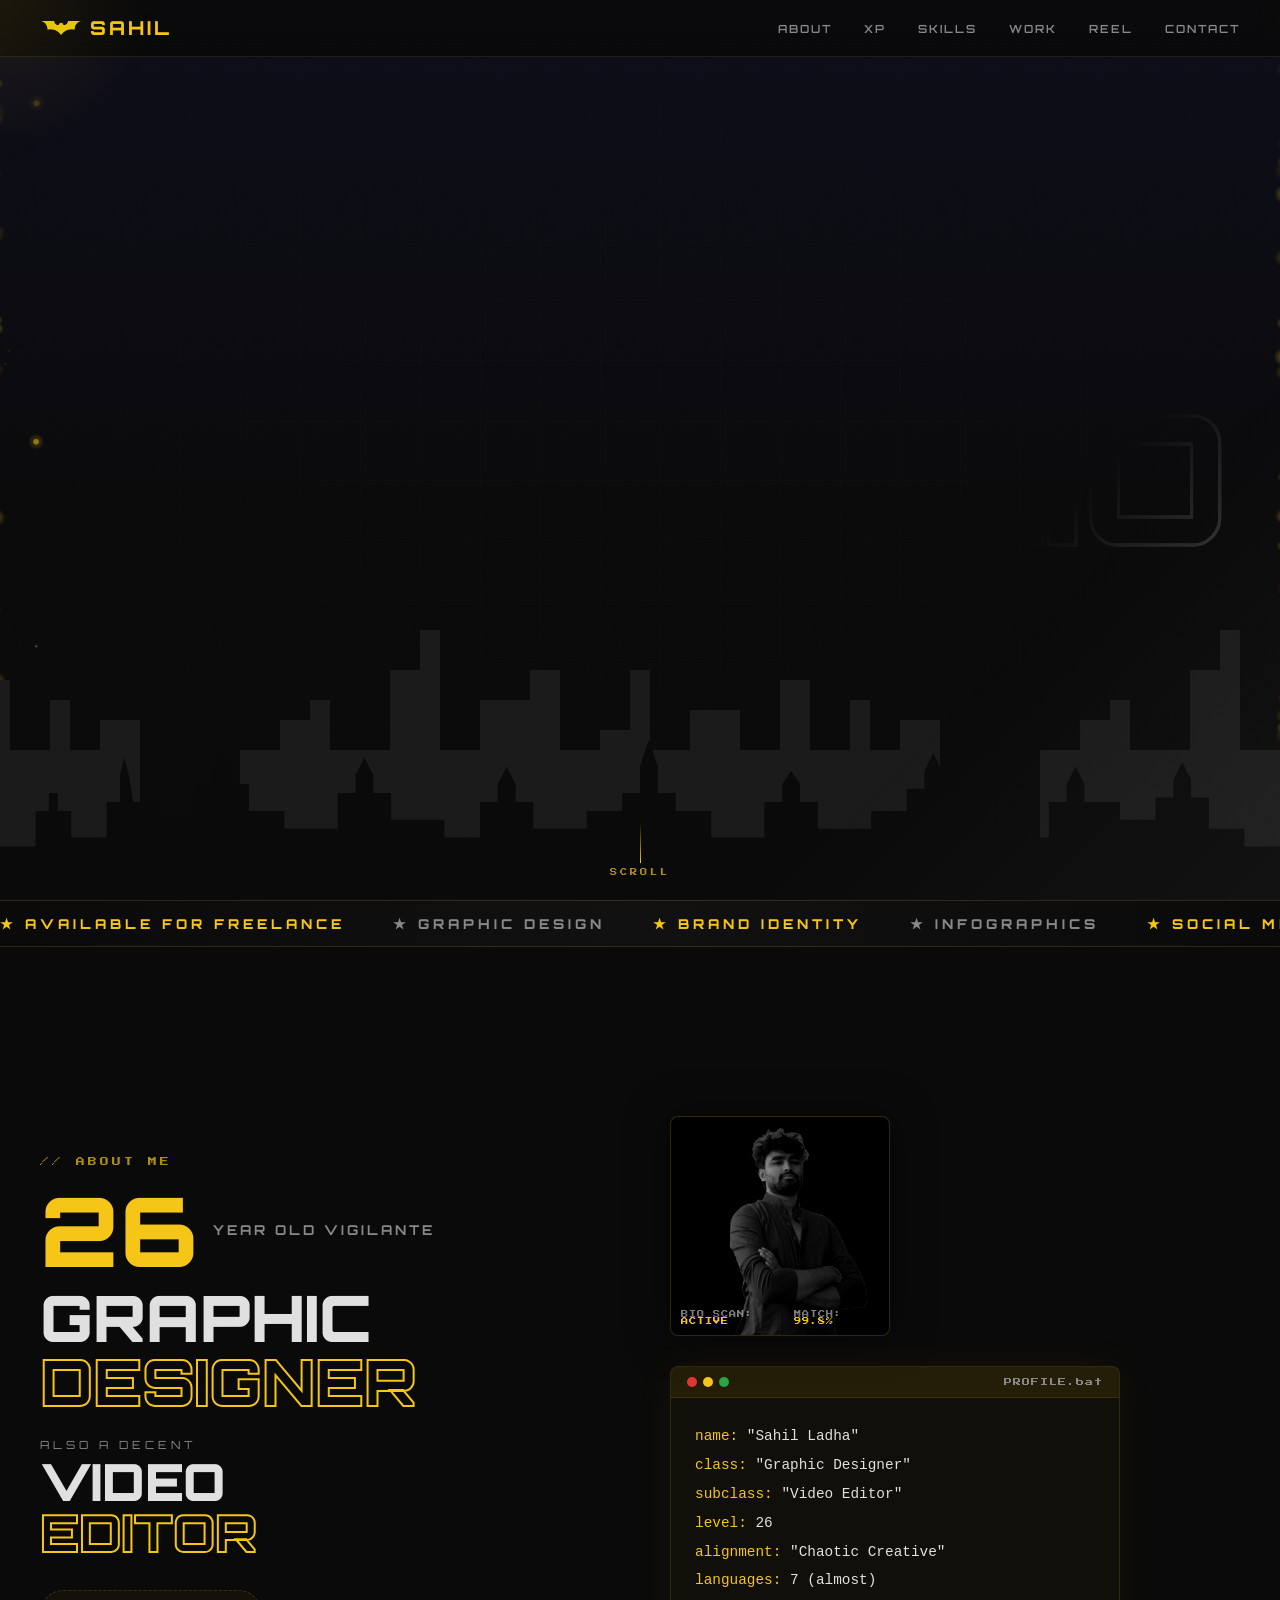
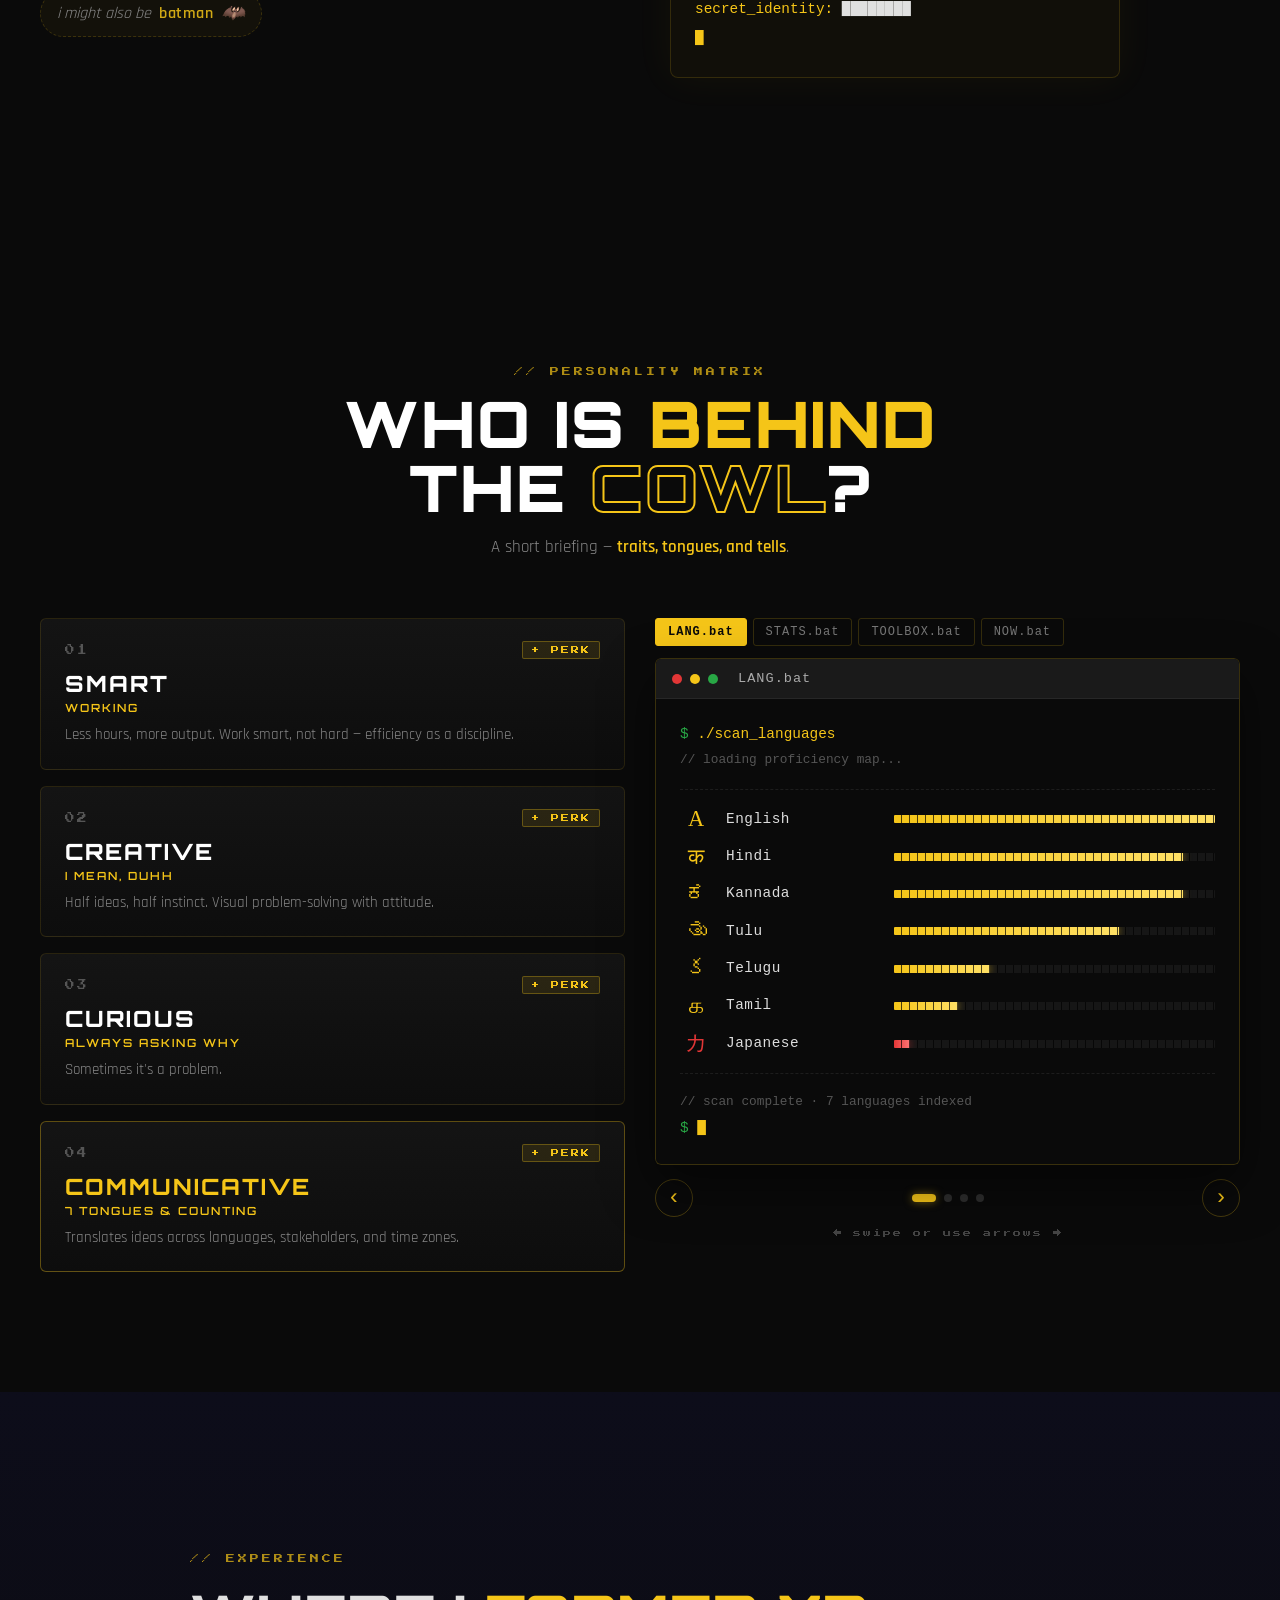
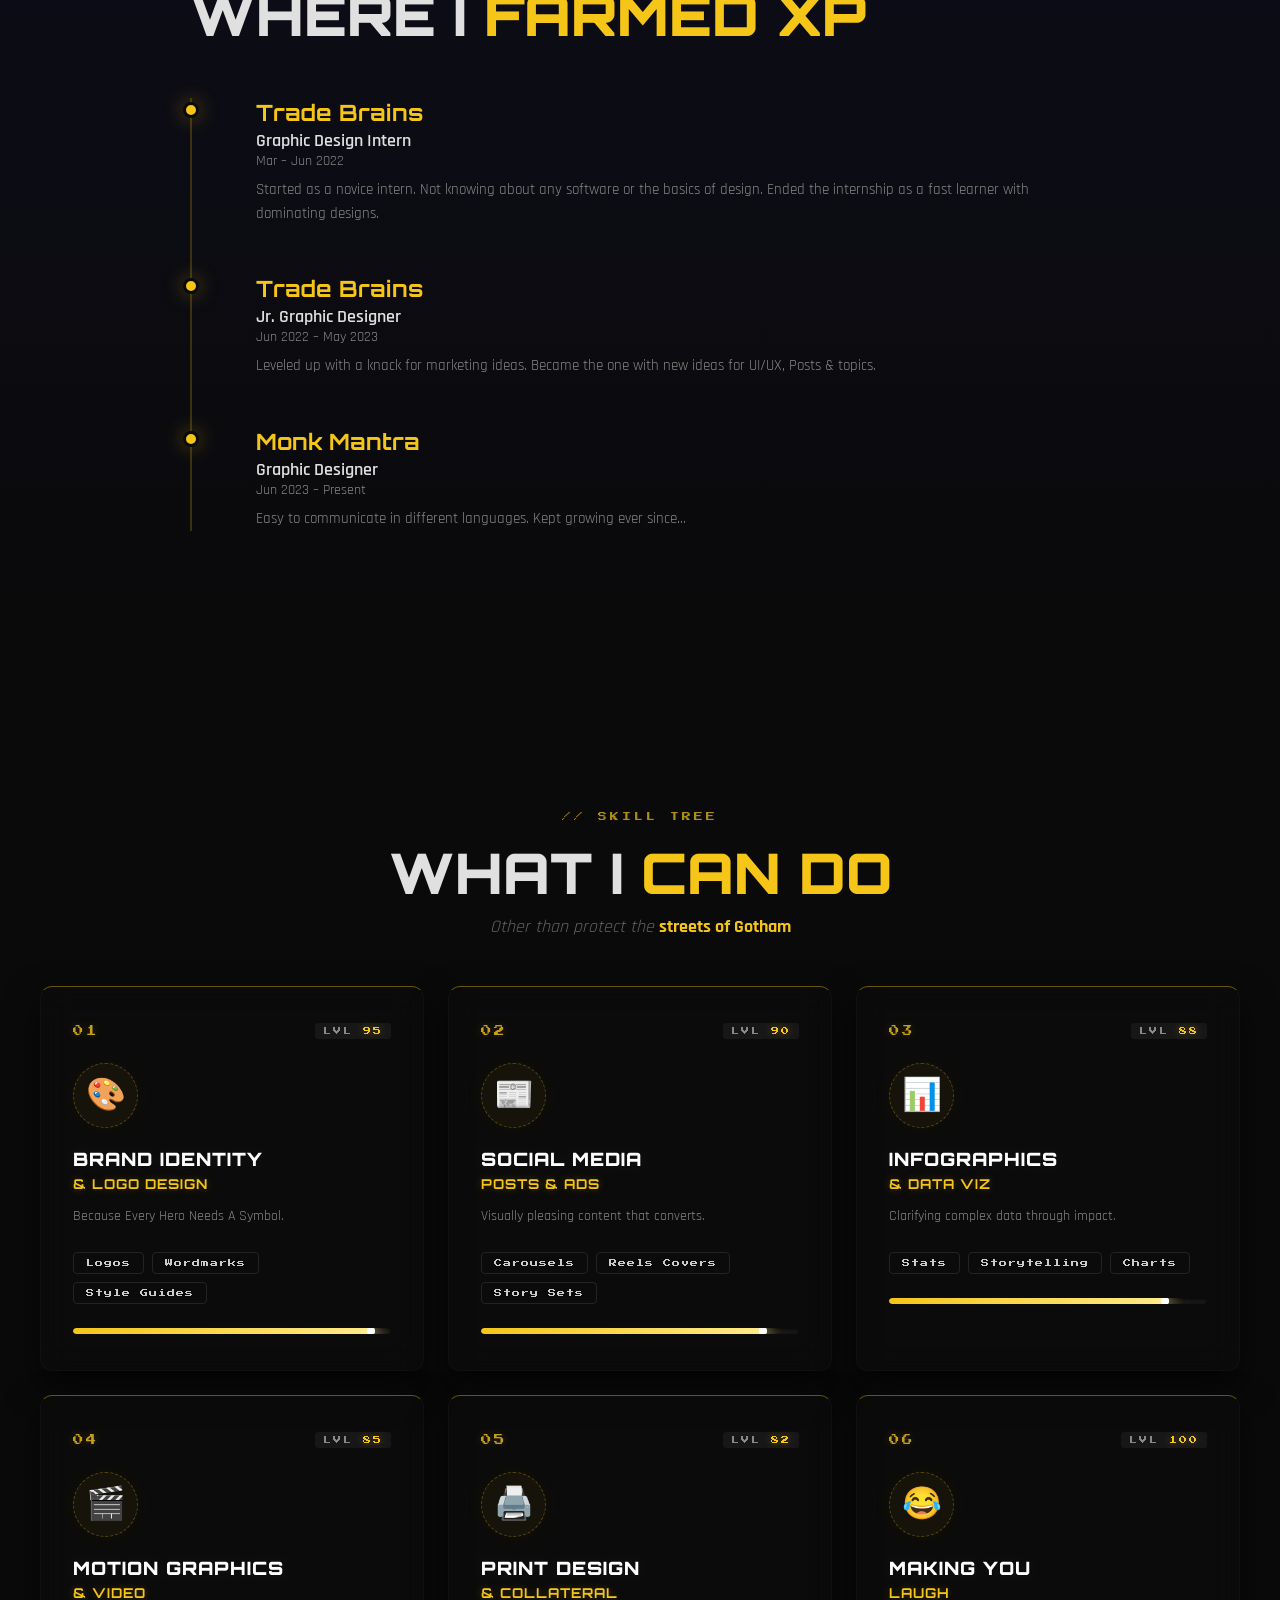
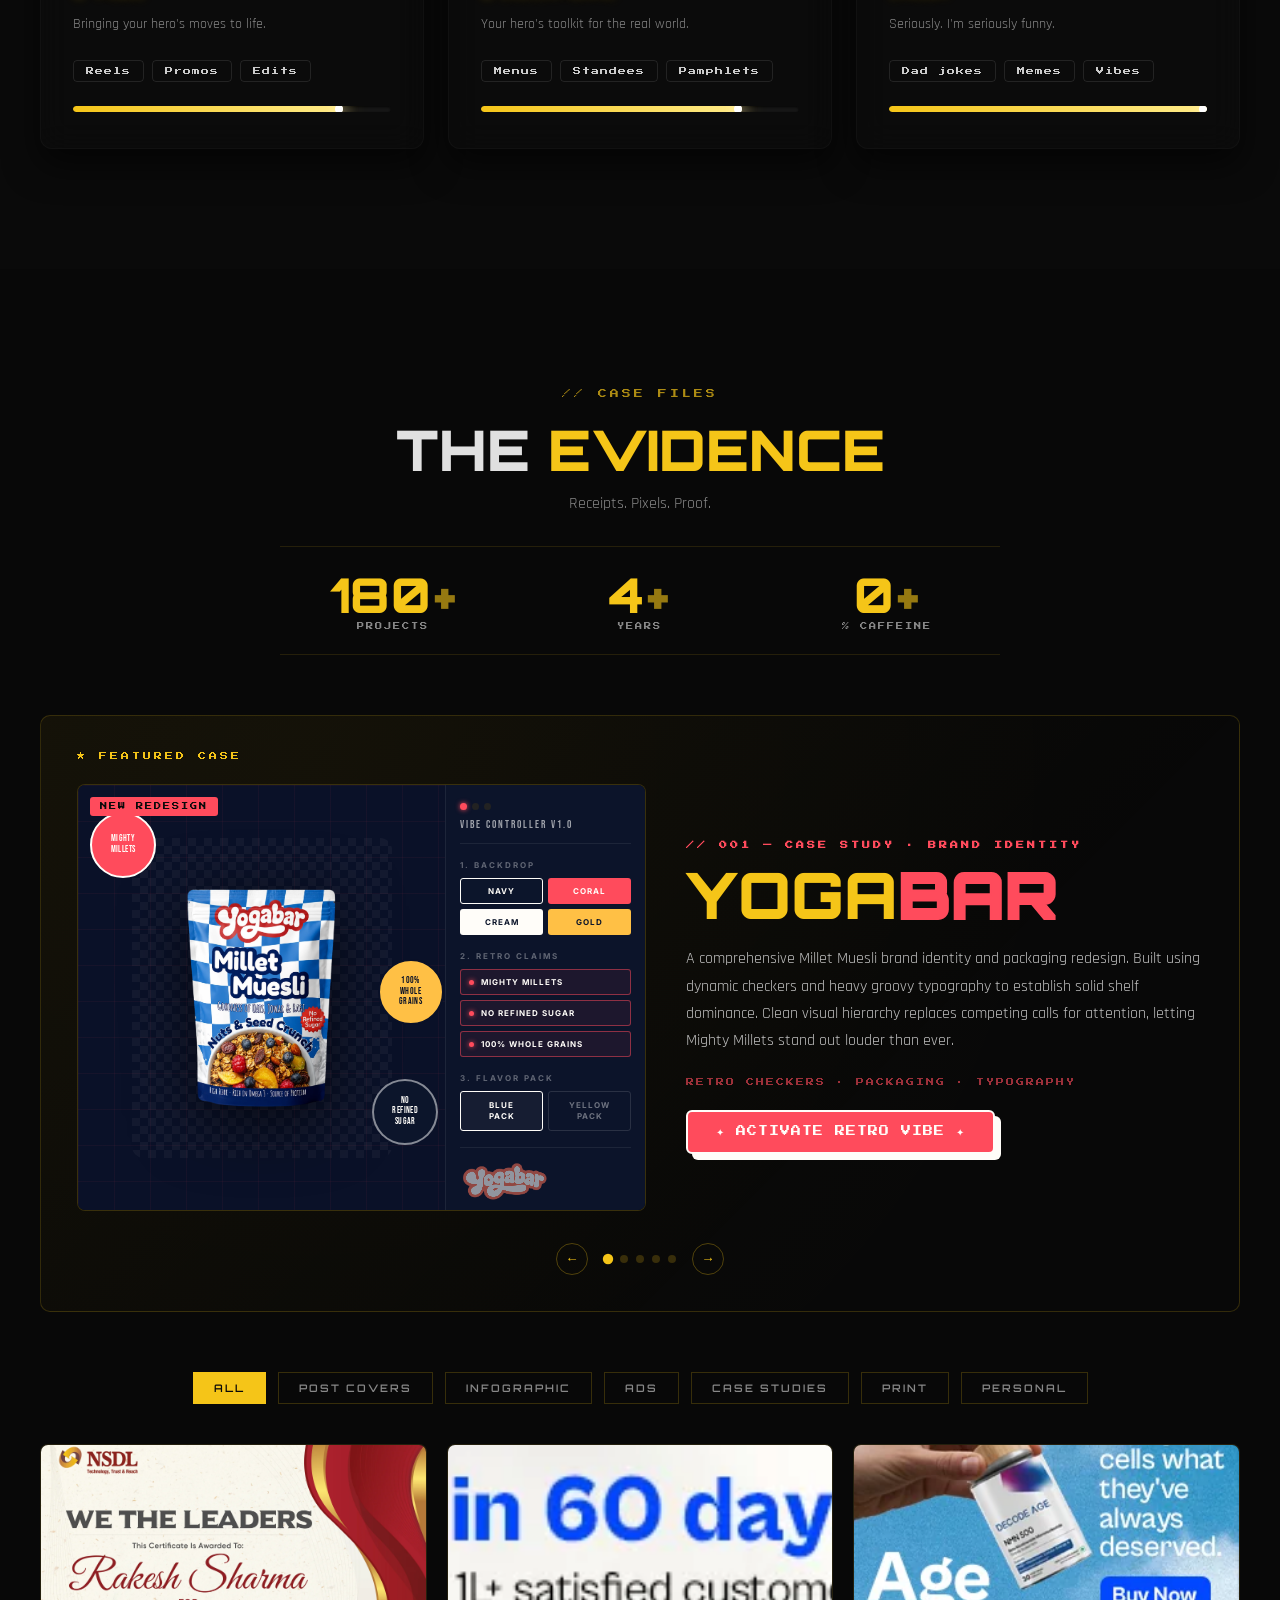
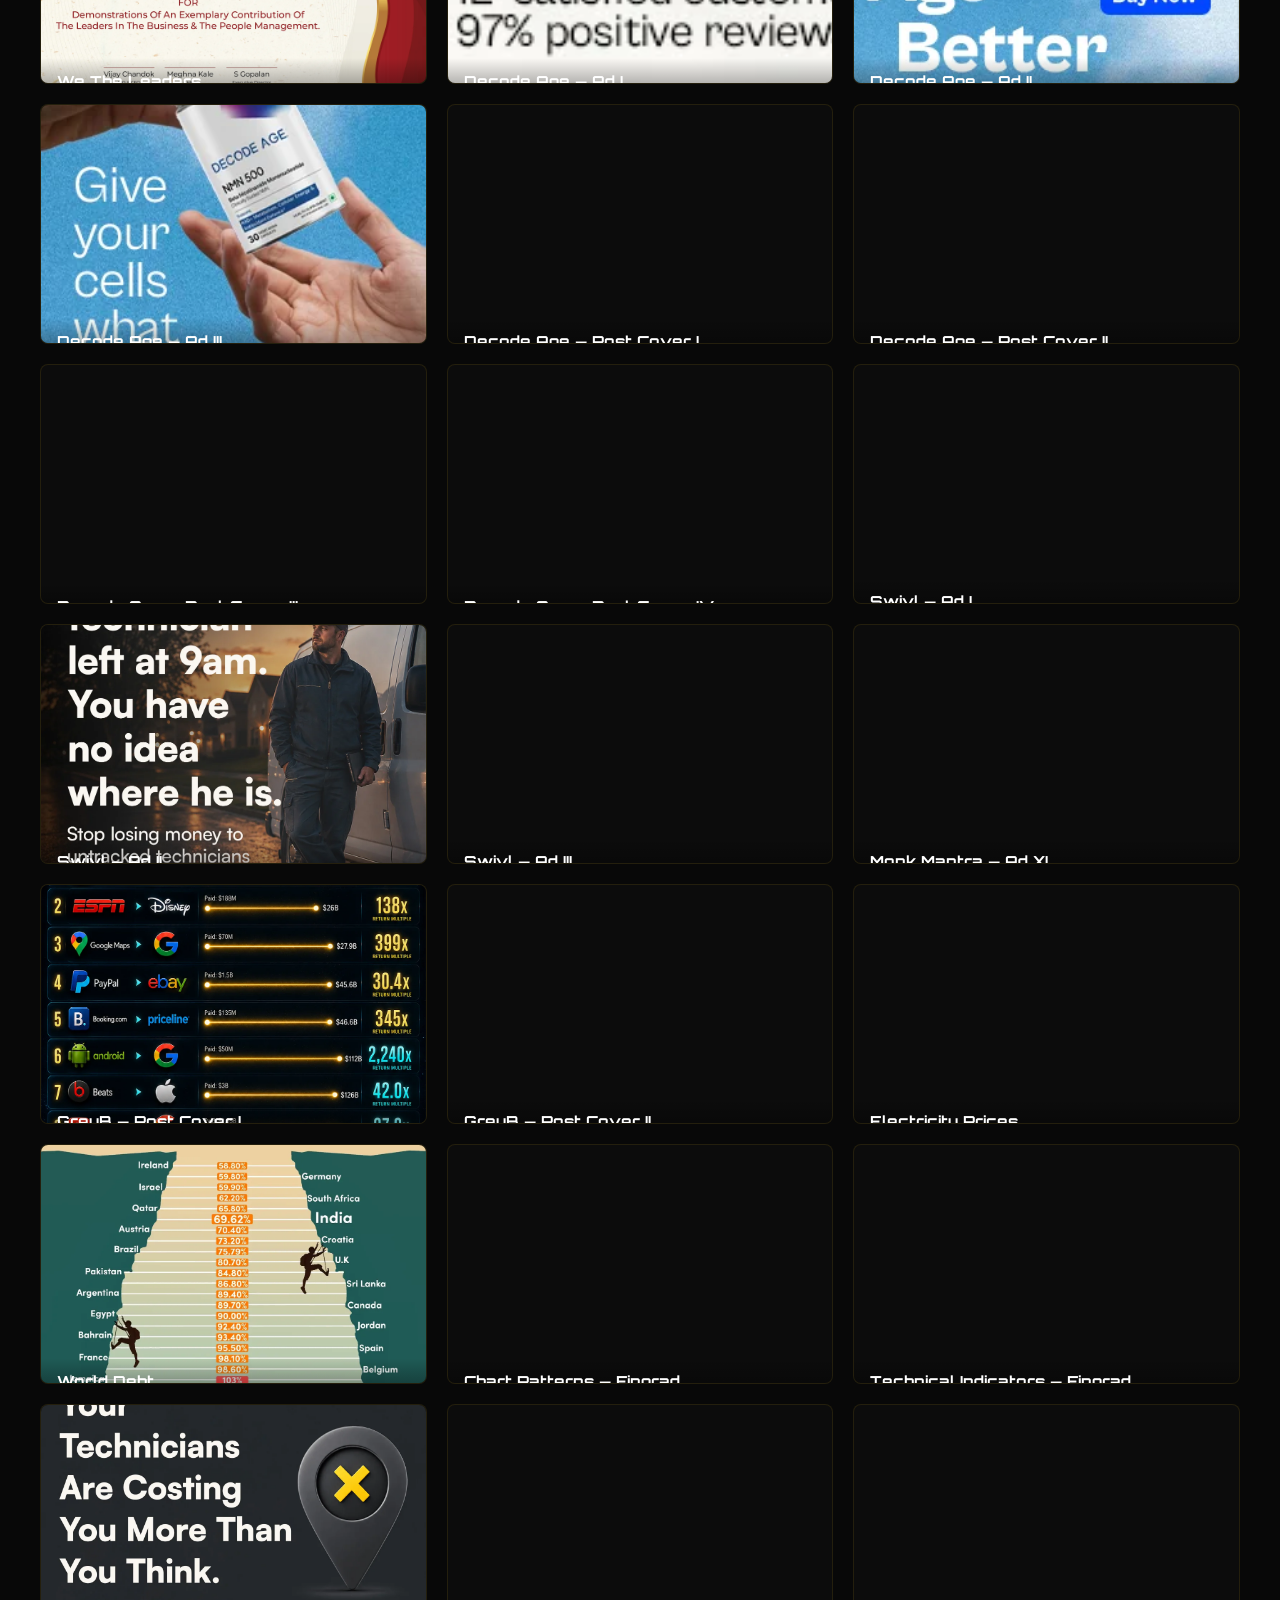
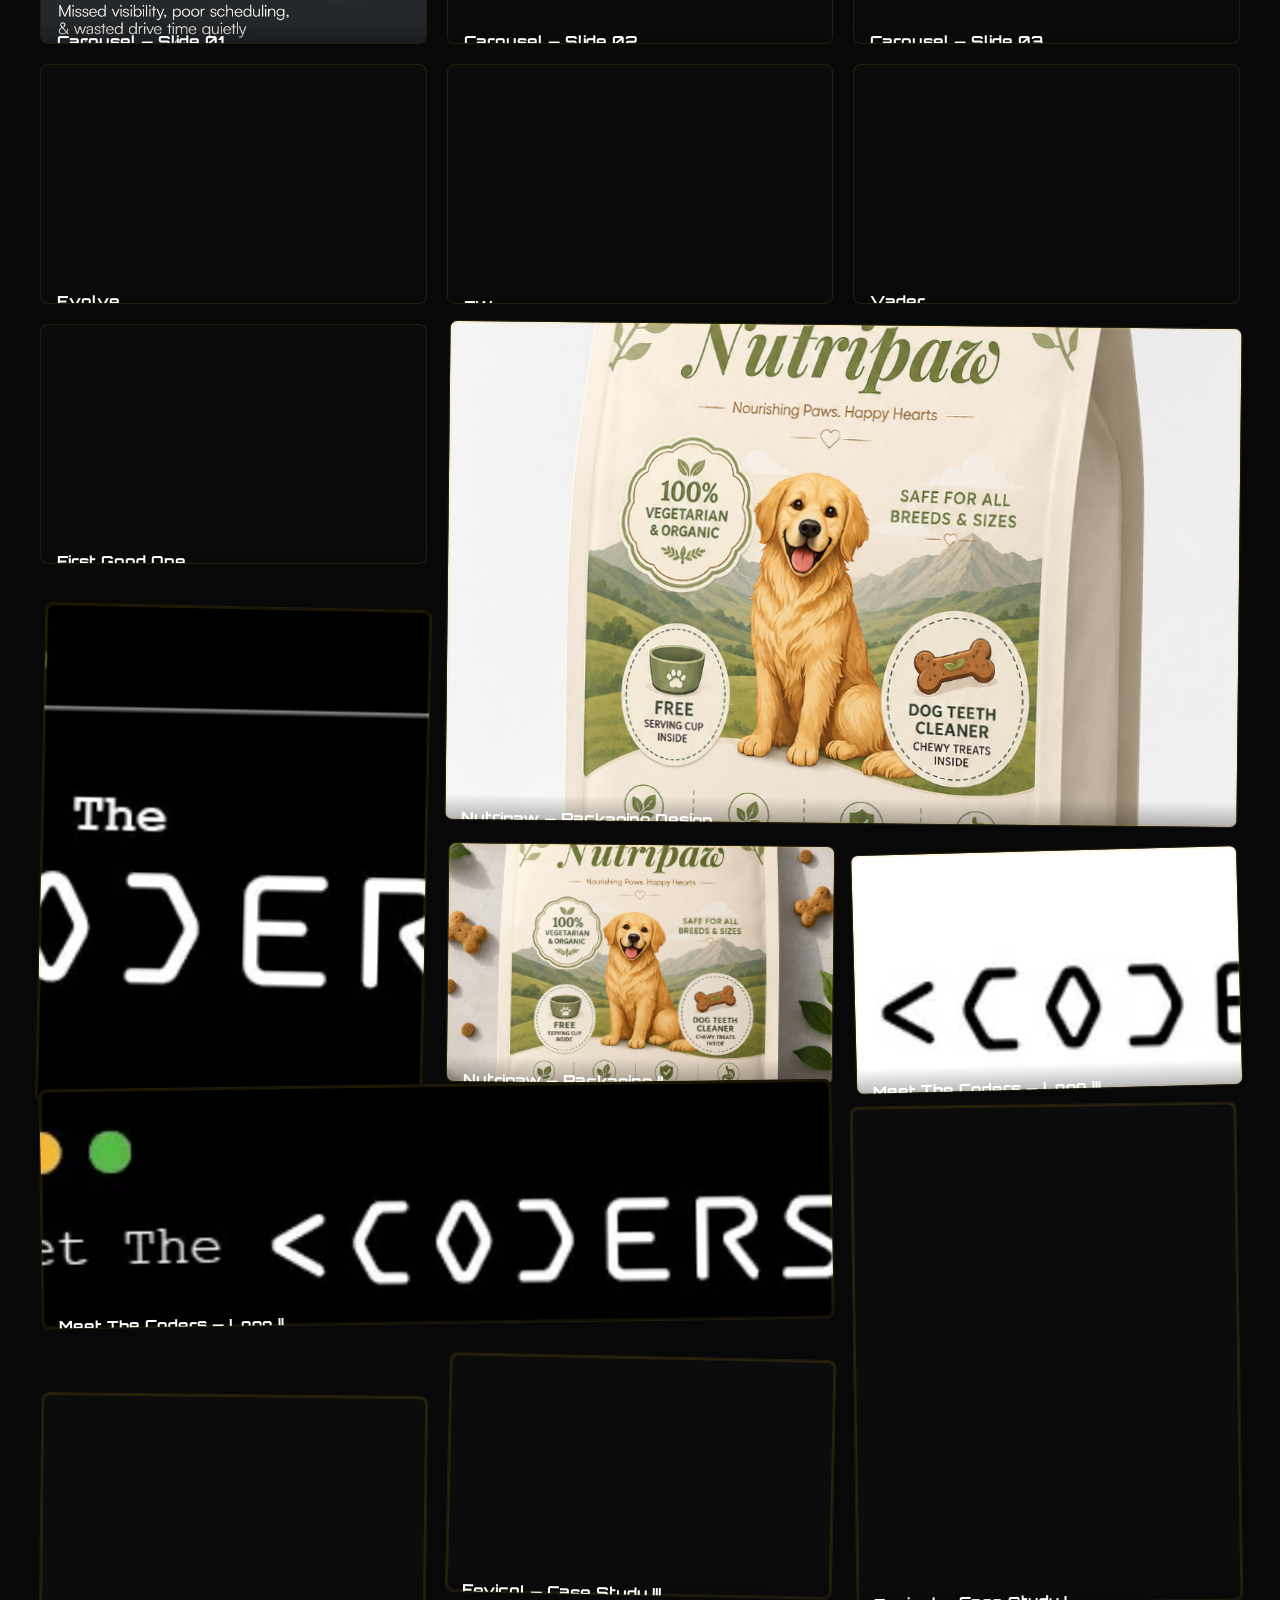
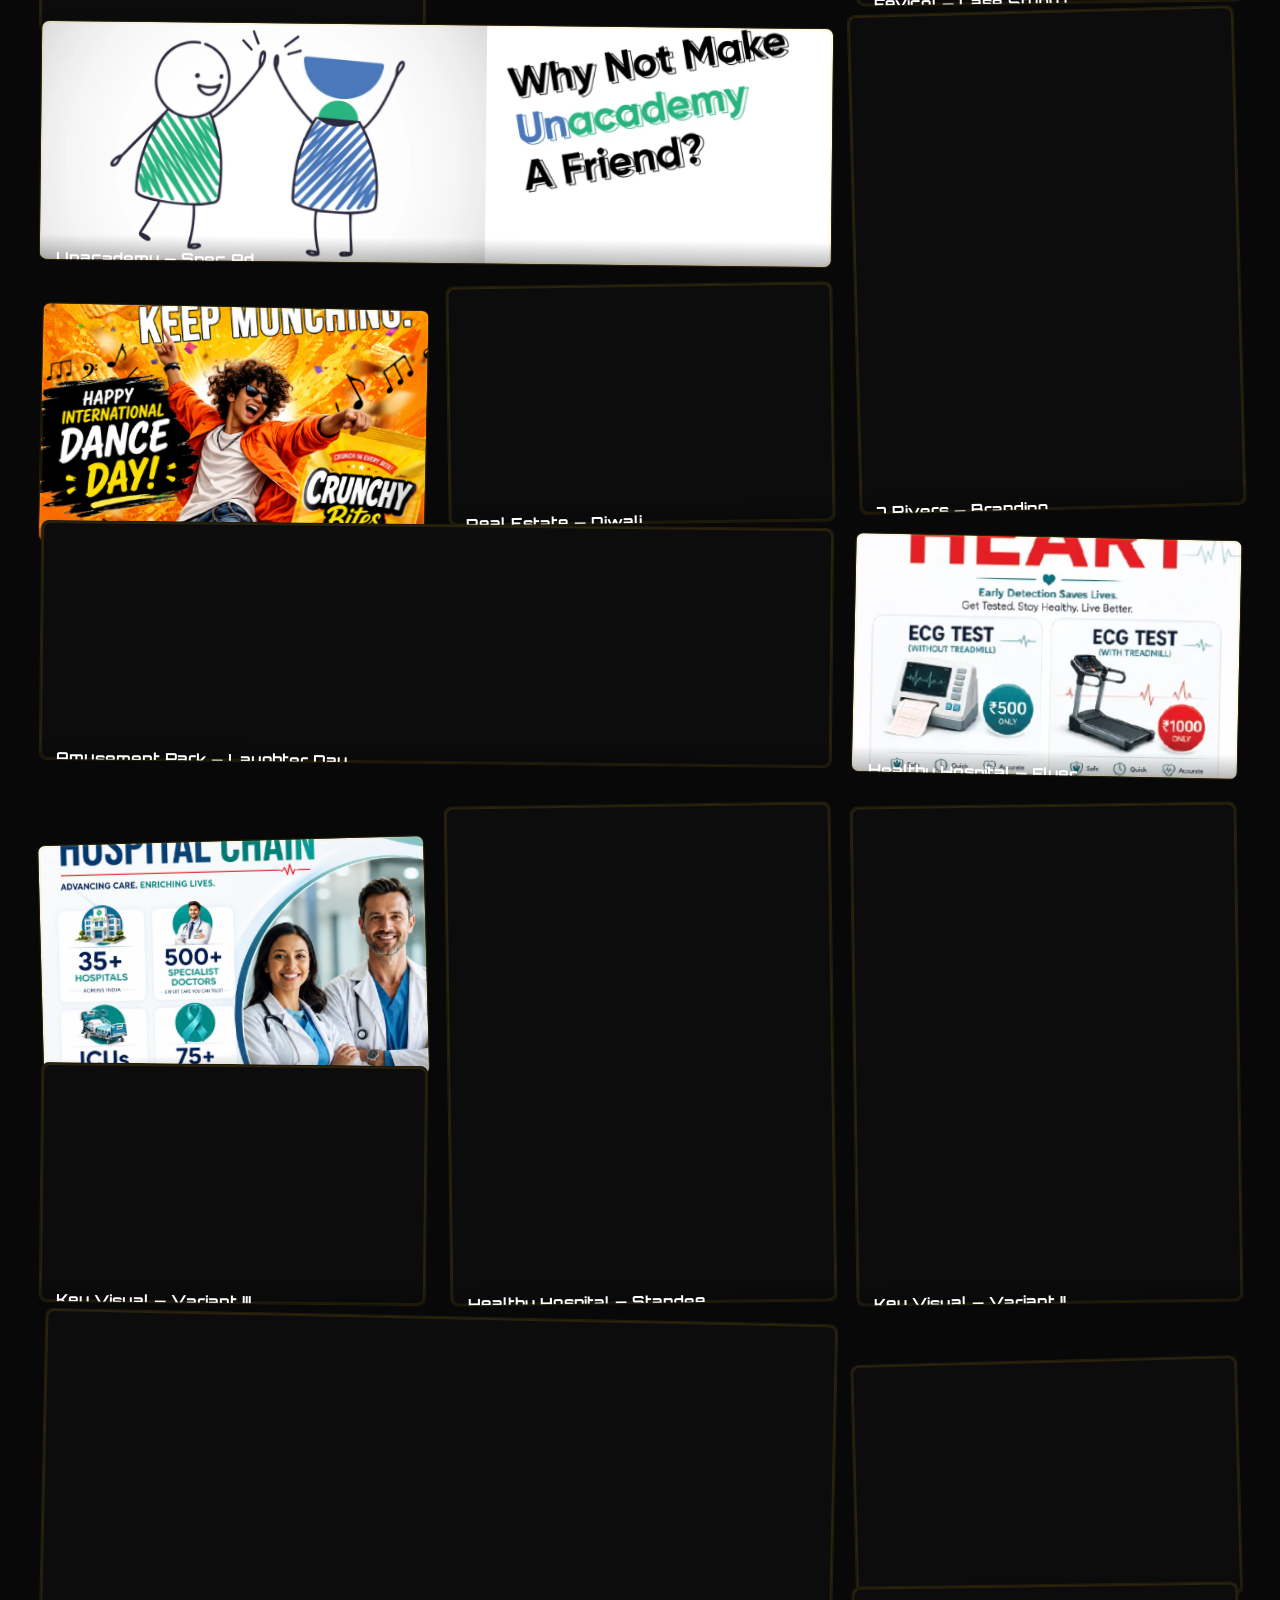
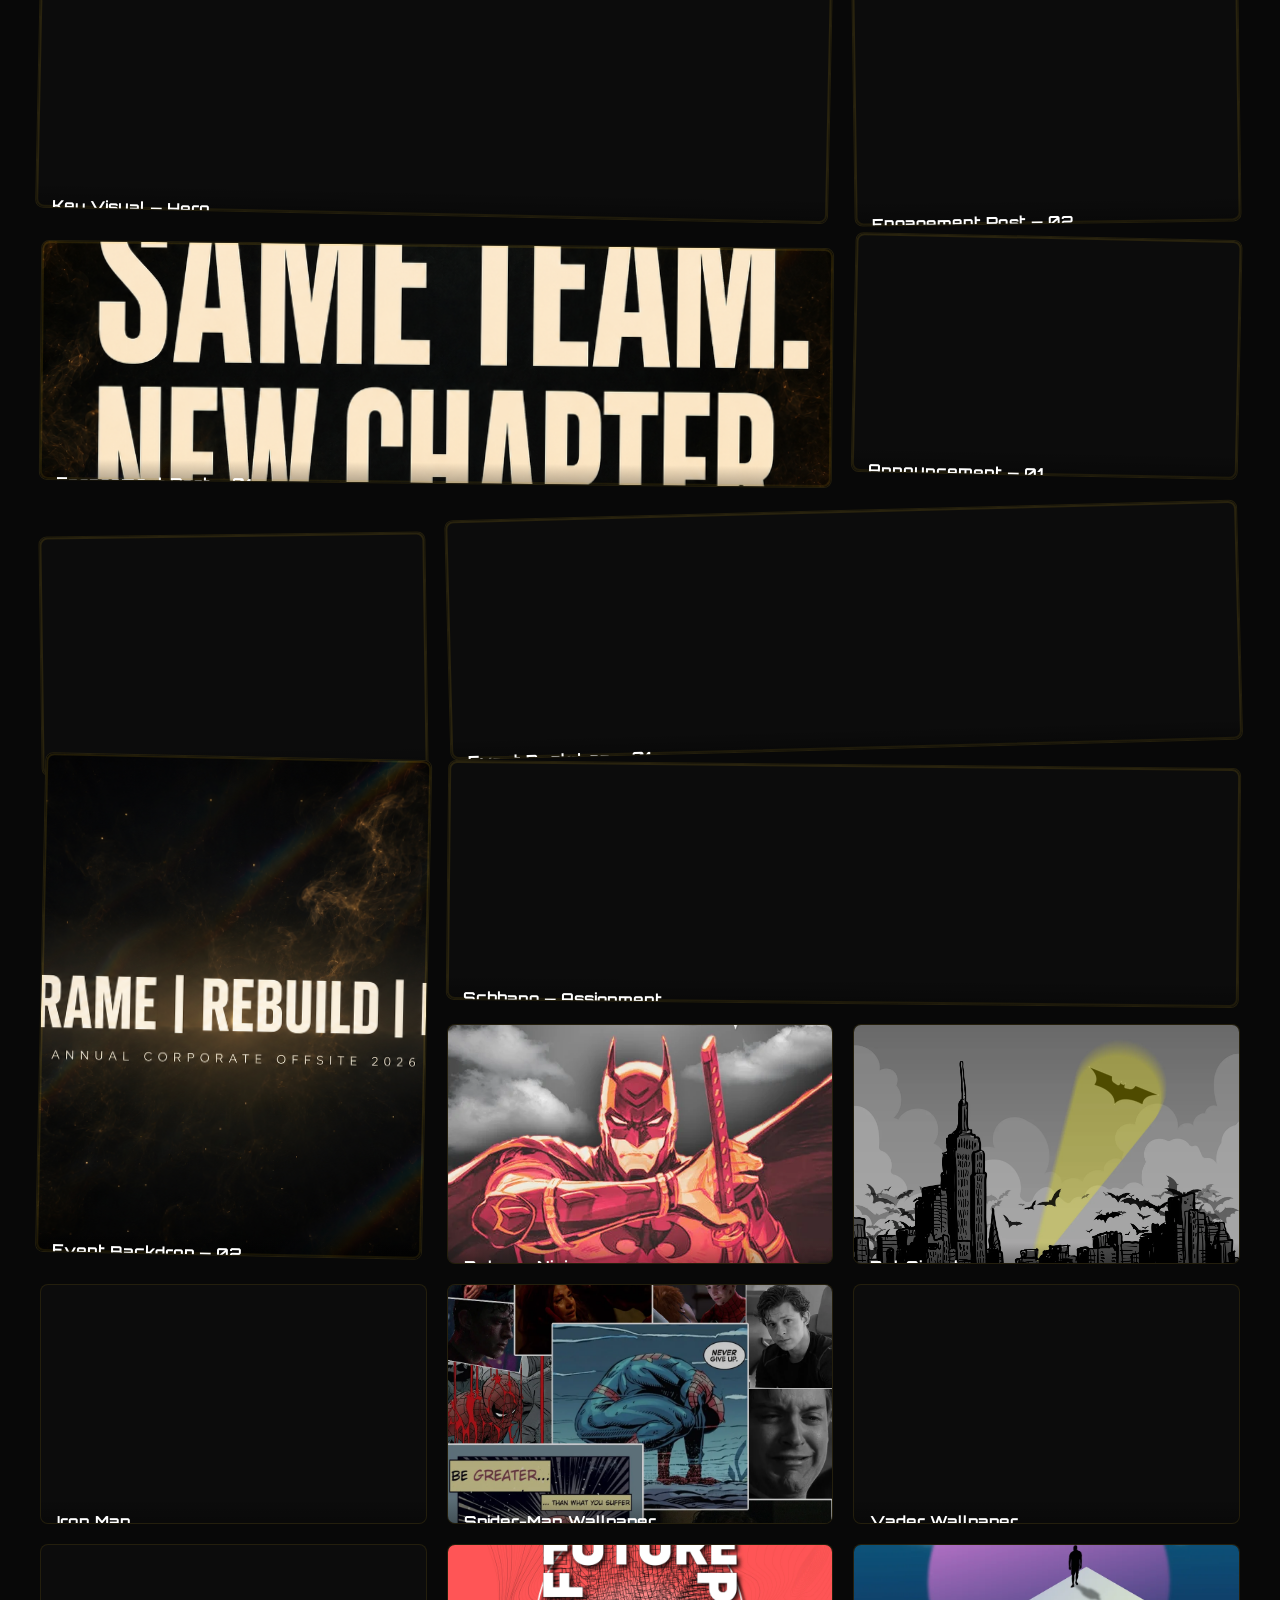
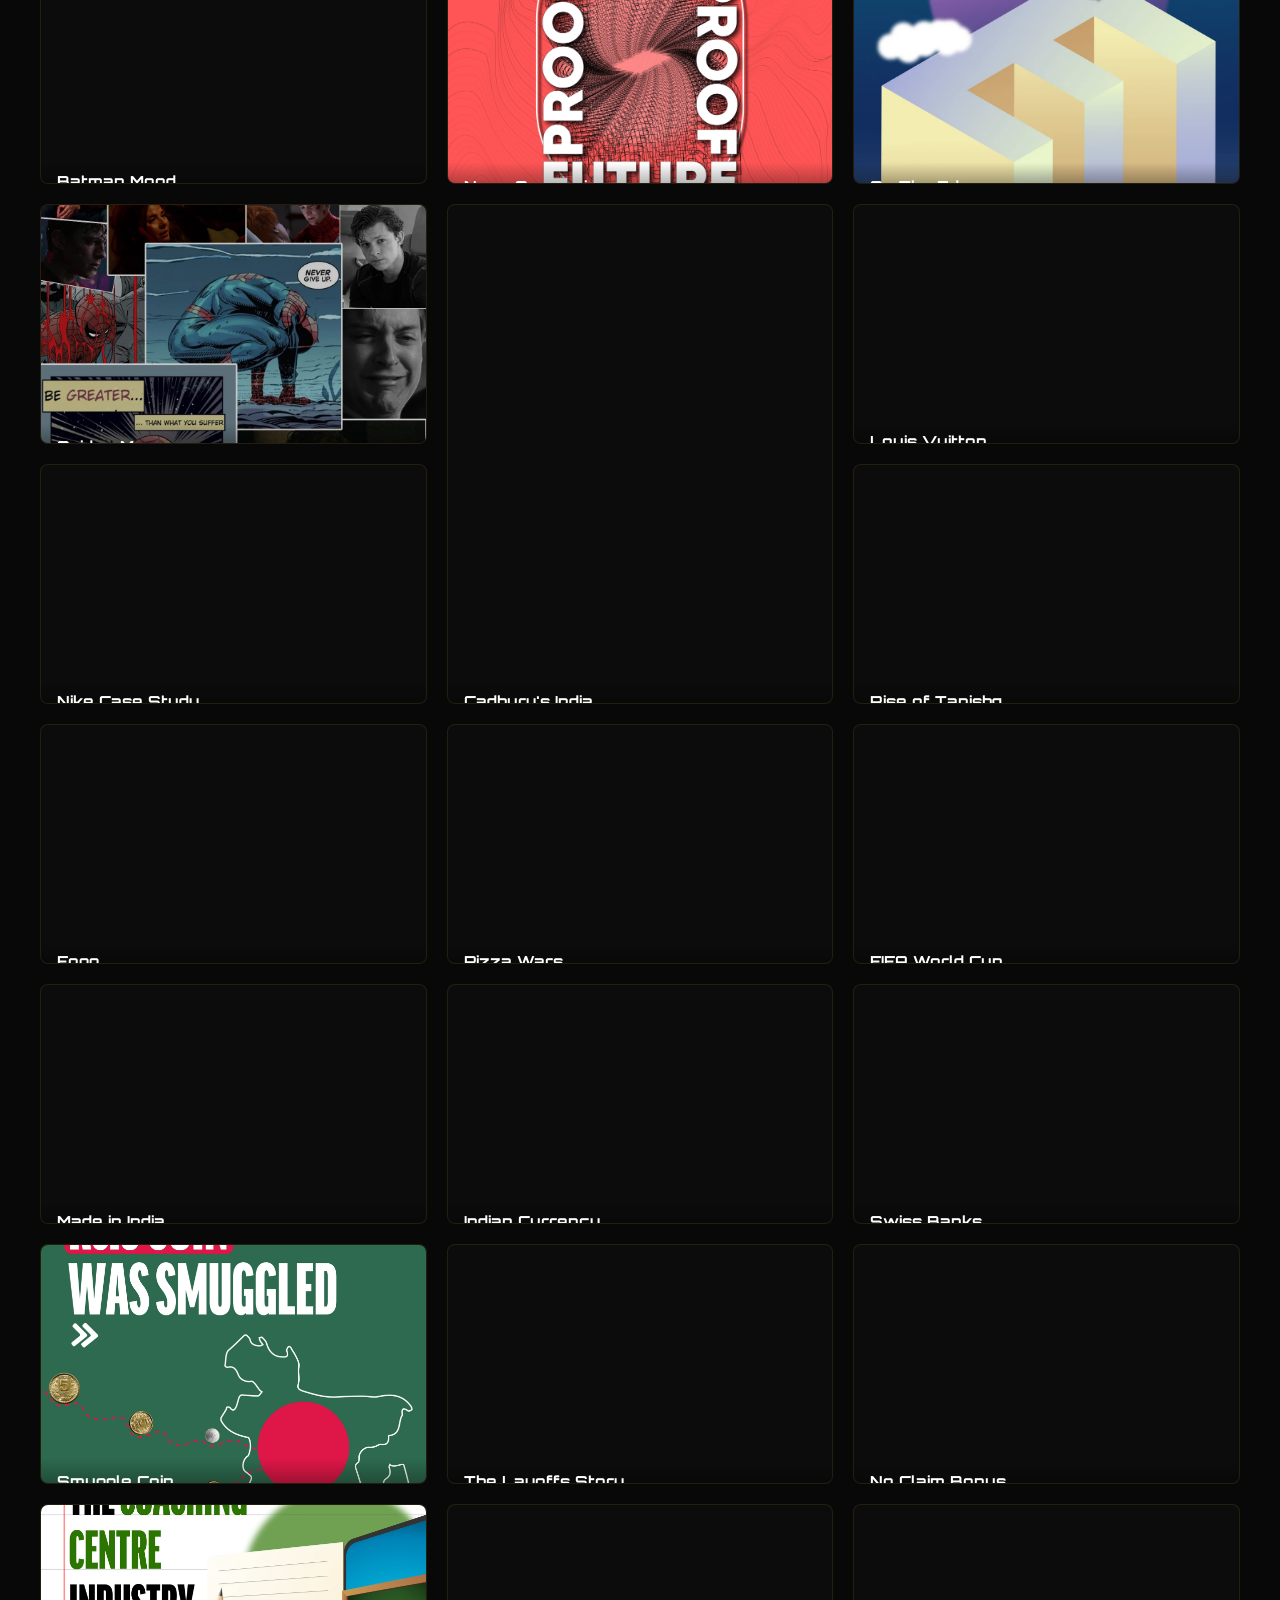
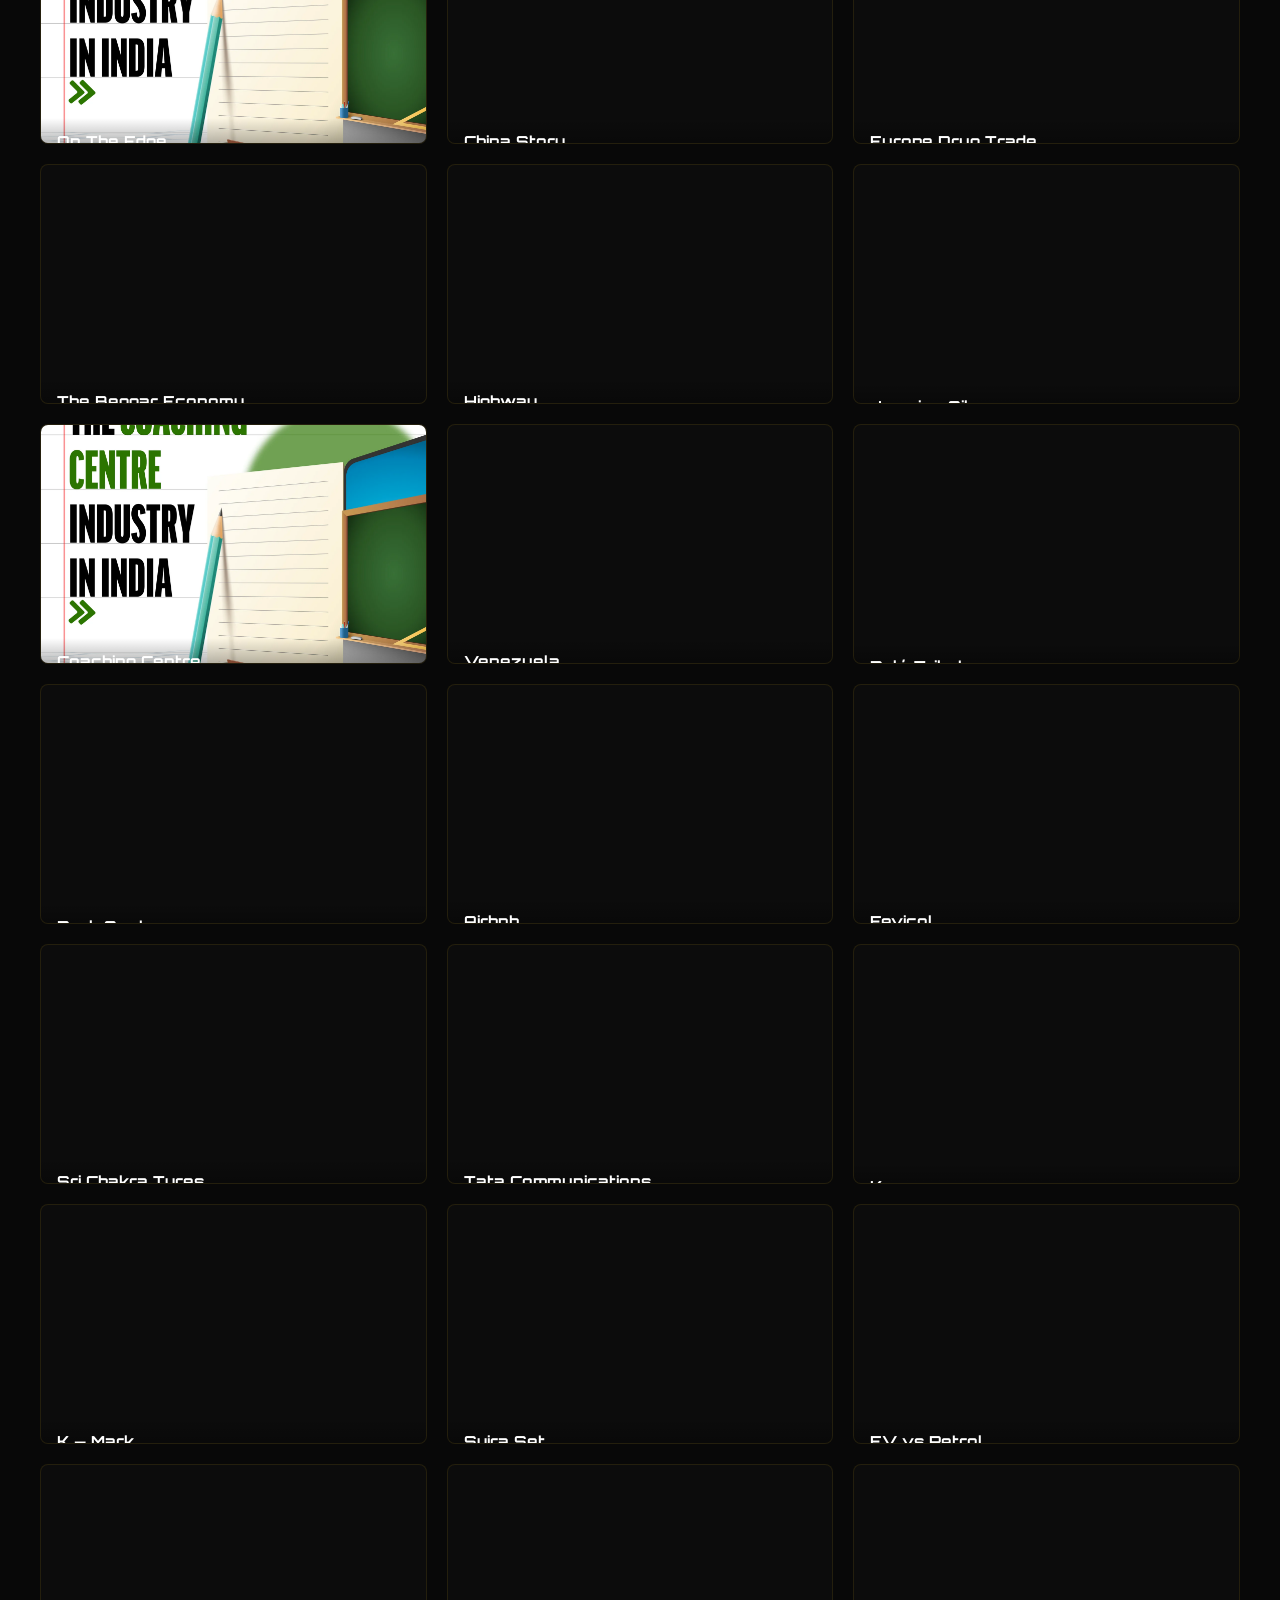
==== commit fe773b57: "Update age from 25 to 26 Co-Authored-By: Claude Opus 4.8 <noreply@anthropic.com>" ====
--- a/index.html
+++ b/index.html
@@ -103,7 +103,7 @@
             <div class="about__left">
                 <span class="section__label">// ABOUT ME</span>
                 <div class="about__age-block">
-                    <span class="about__age">25</span>
+                    <span class="about__age">26</span>
                     <span class="about__age-text">YEAR OLD VIGILANTE</span>
                 </div>
                 <h2 class="about__role">
@@ -136,7 +136,7 @@
                         <p><span class="code--key">name:</span> <span class="code--val">"Sahil Ladha"</span></p>
                         <p><span class="code--key">class:</span> <span class="code--val">"Graphic Designer"</span></p>
                         <p><span class="code--key">subclass:</span> <span class="code--val">"Video Editor"</span></p>
-                        <p><span class="code--key">level:</span> <span class="code--val">25</span></p>
+                        <p><span class="code--key">level:</span> <span class="code--val">26</span></p>
                         <p><span class="code--key">alignment:</span> <span class="code--val">"Chaotic Creative"</span></p>
                         <p><span class="code--key">languages:</span> <span class="code--val">7 (almost)</span></p>
                         <p><span class="code--key">secret_identity:</span> <span class="code--val">████████</span></p>
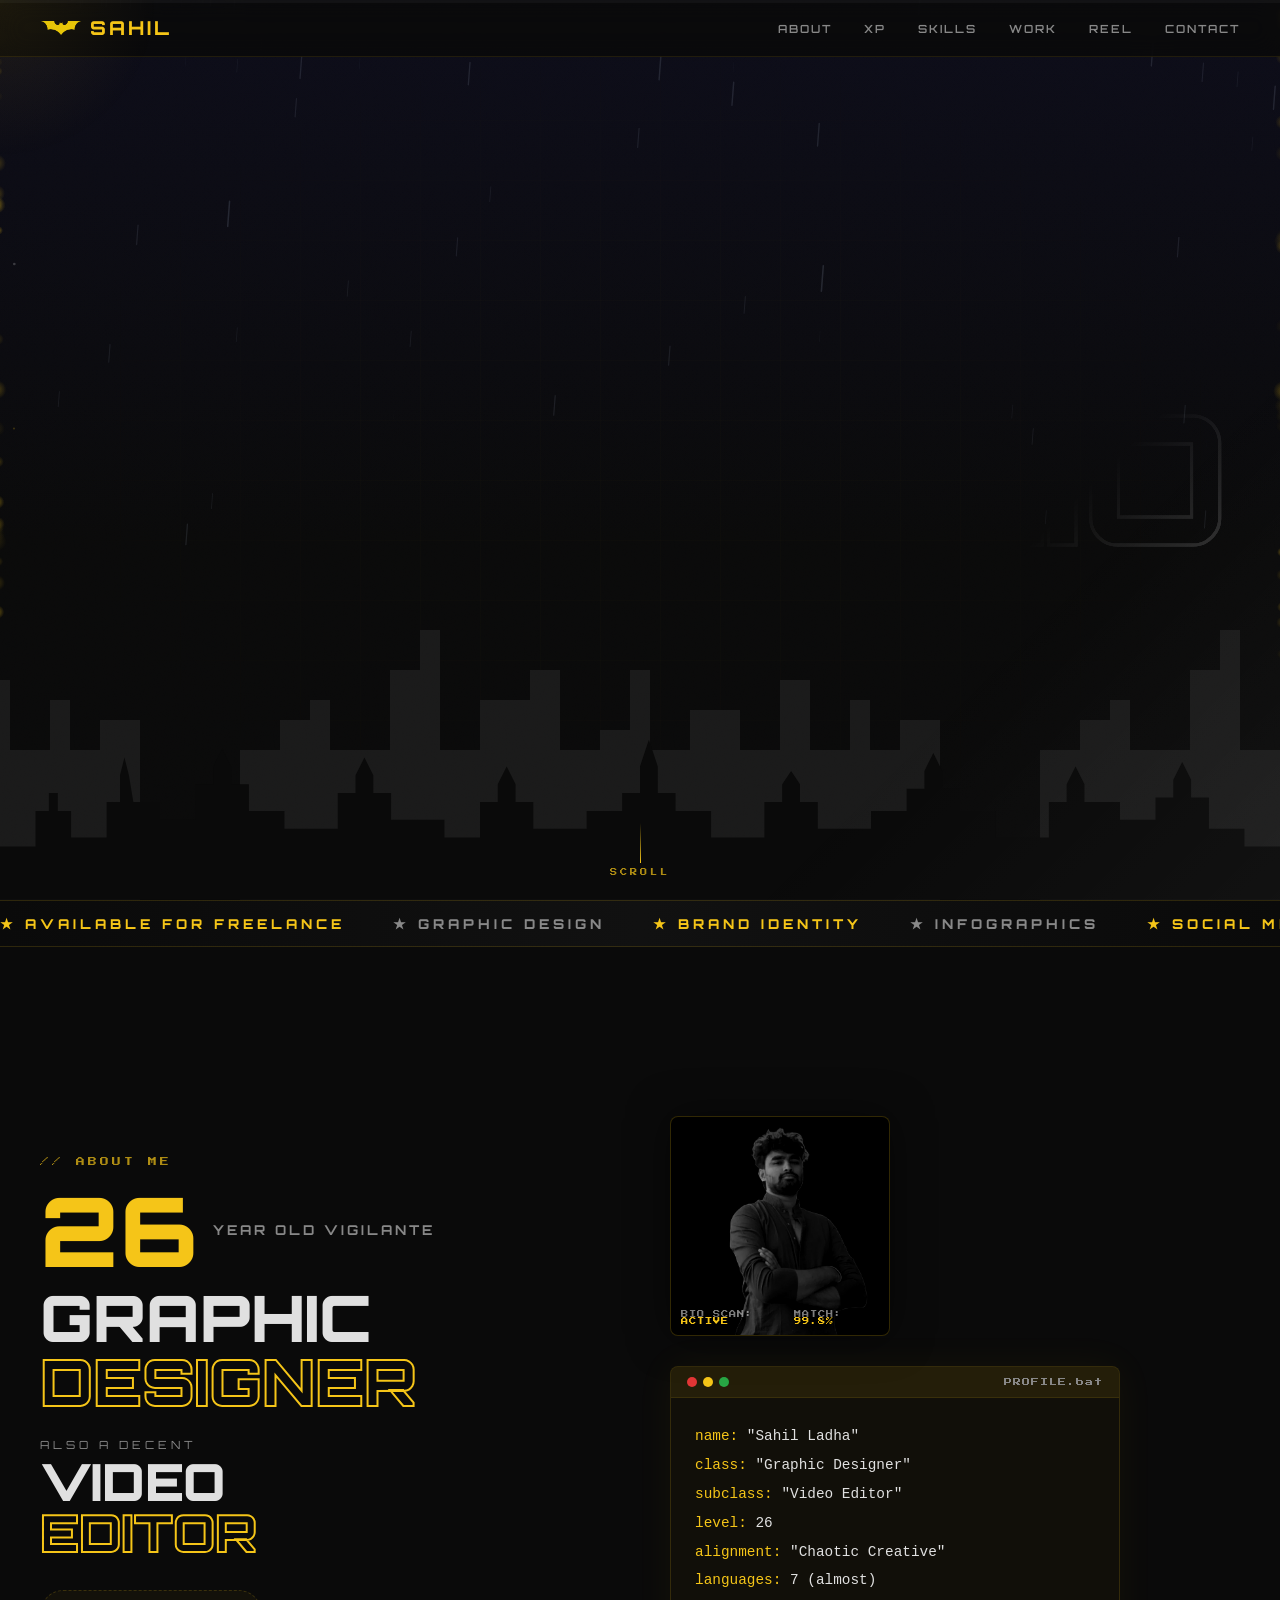
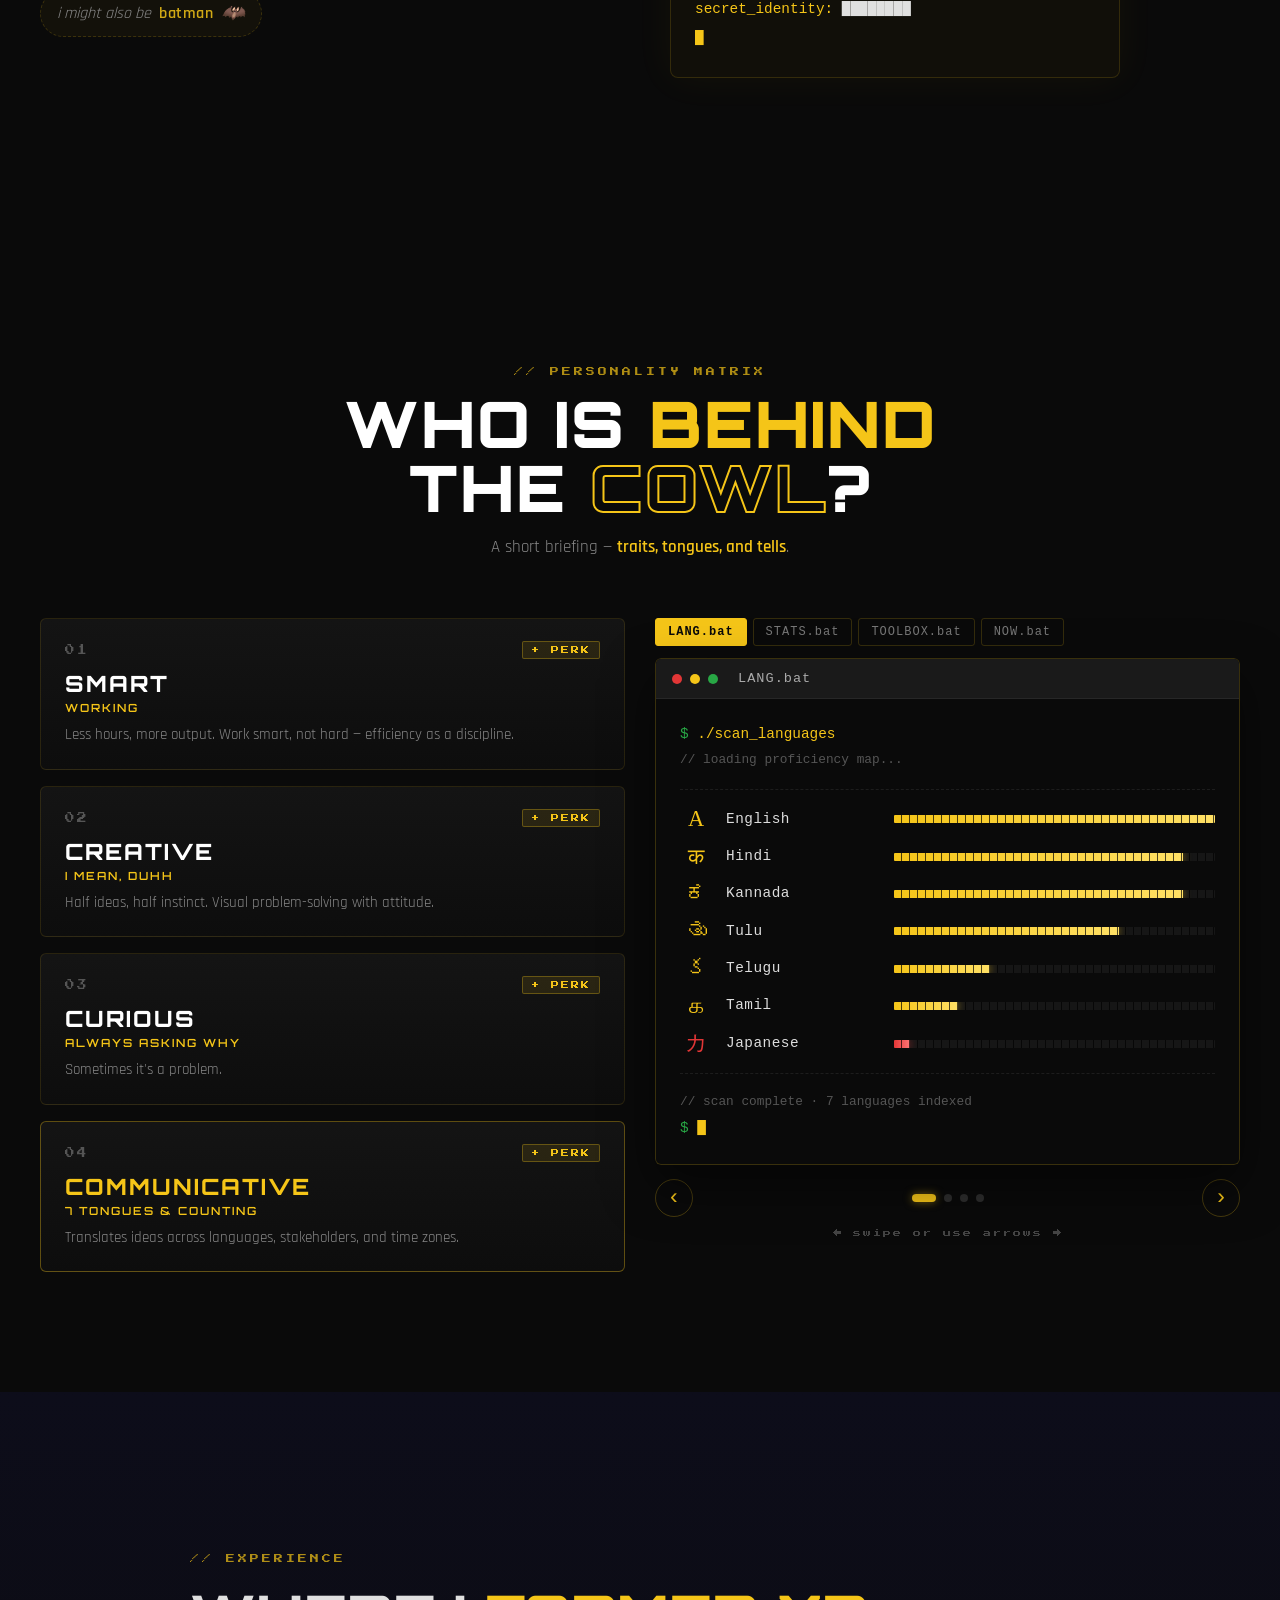
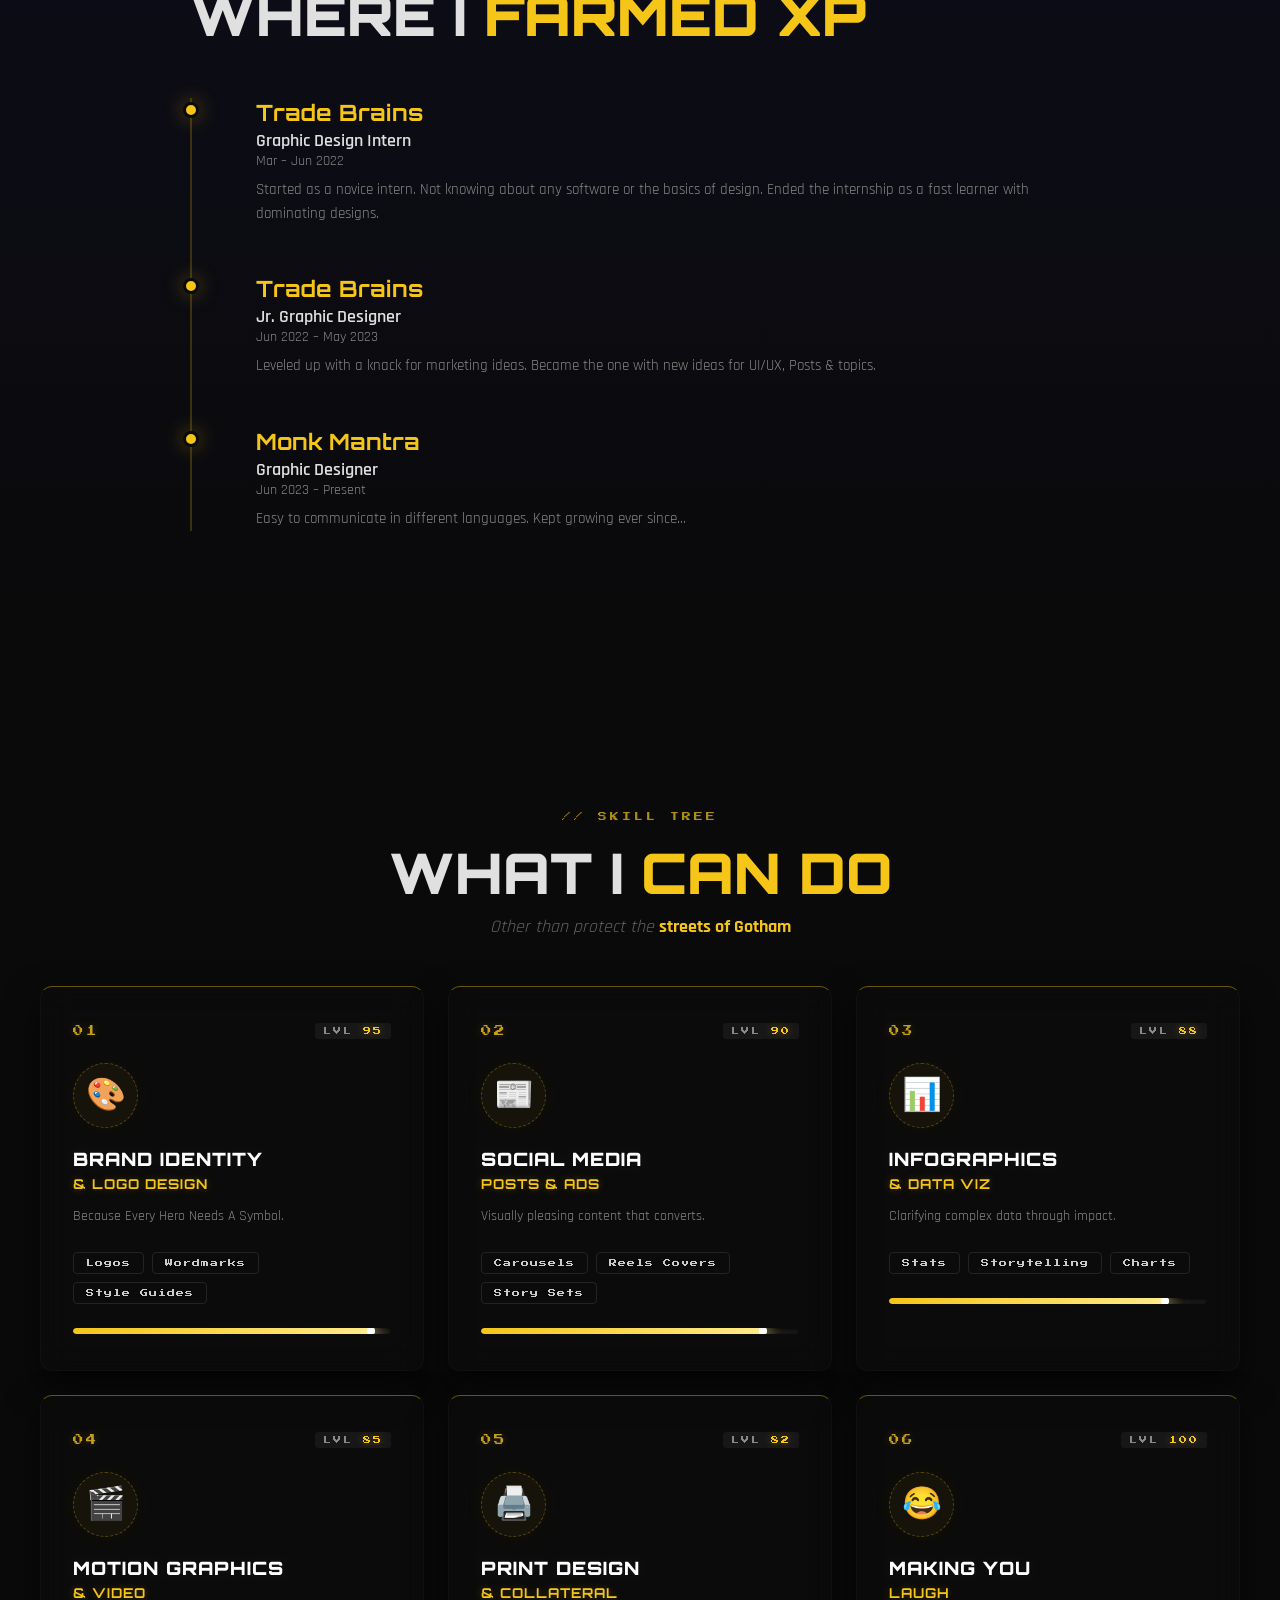
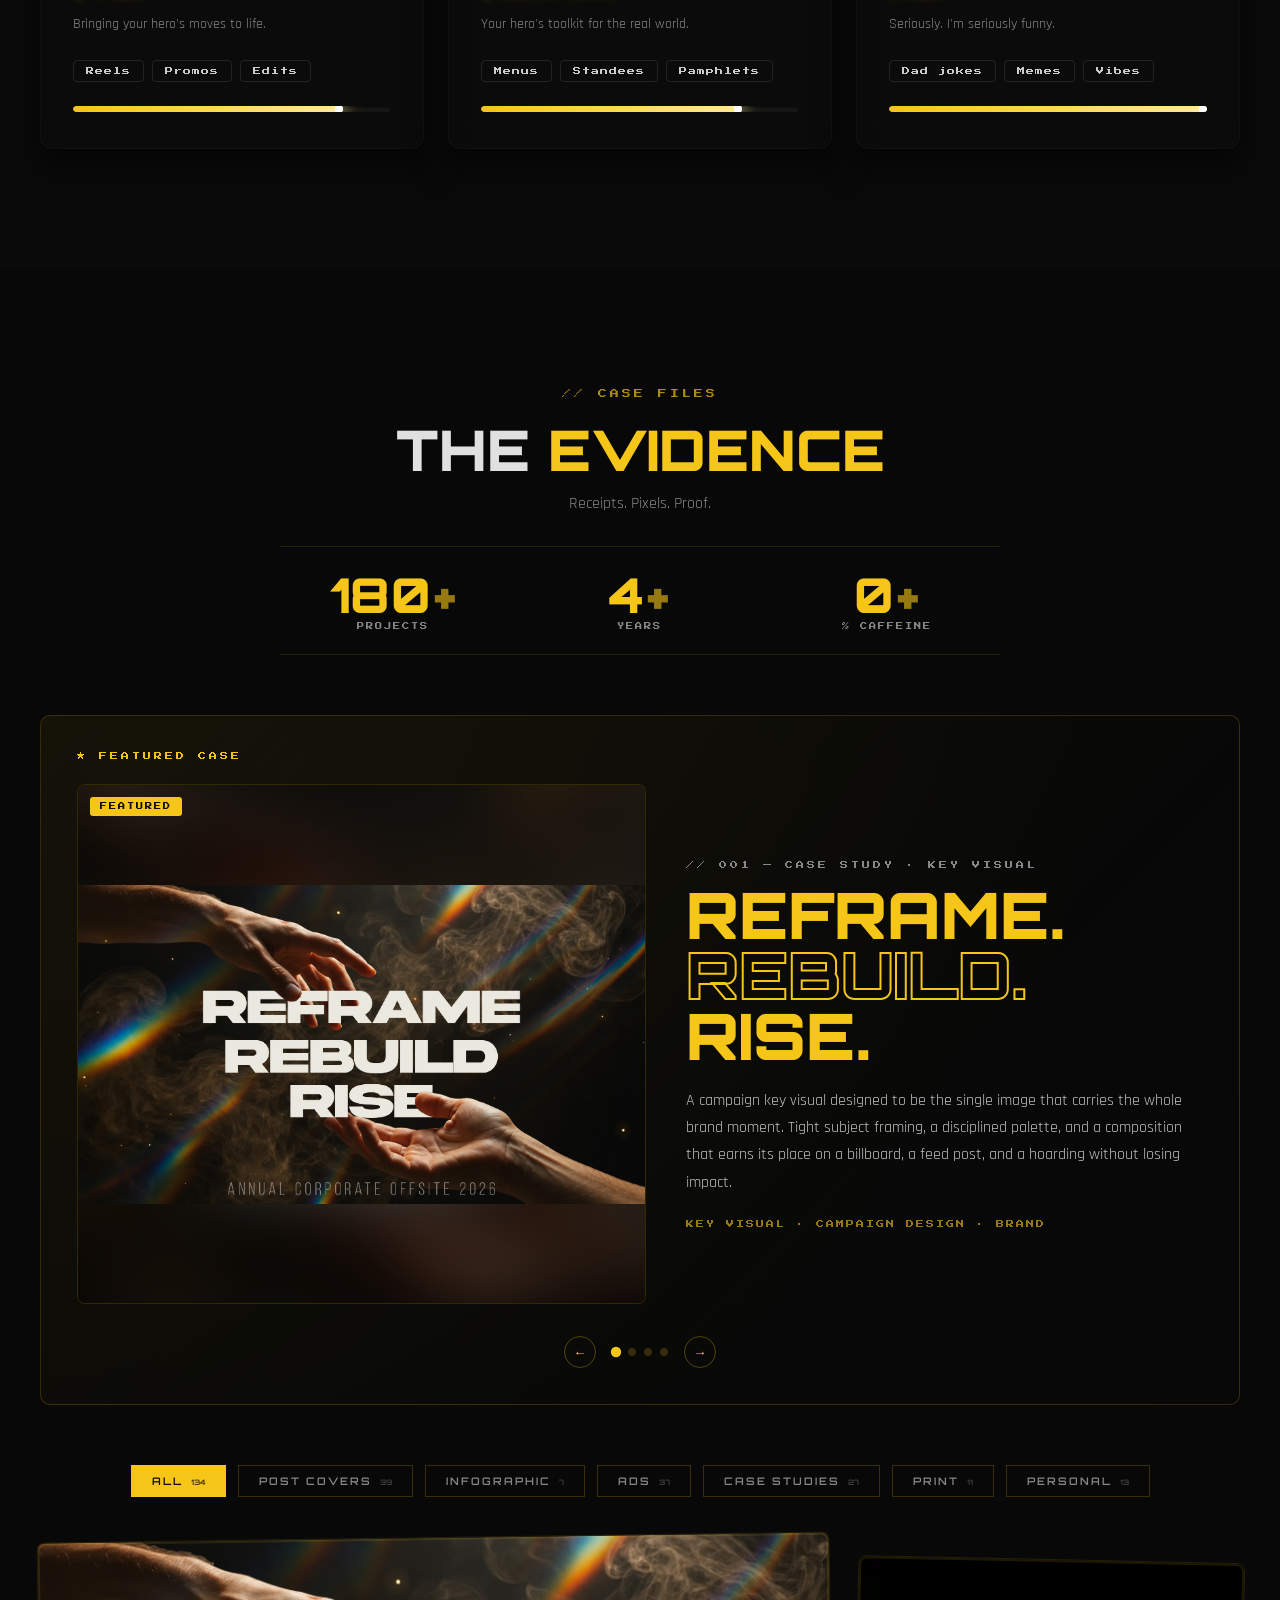
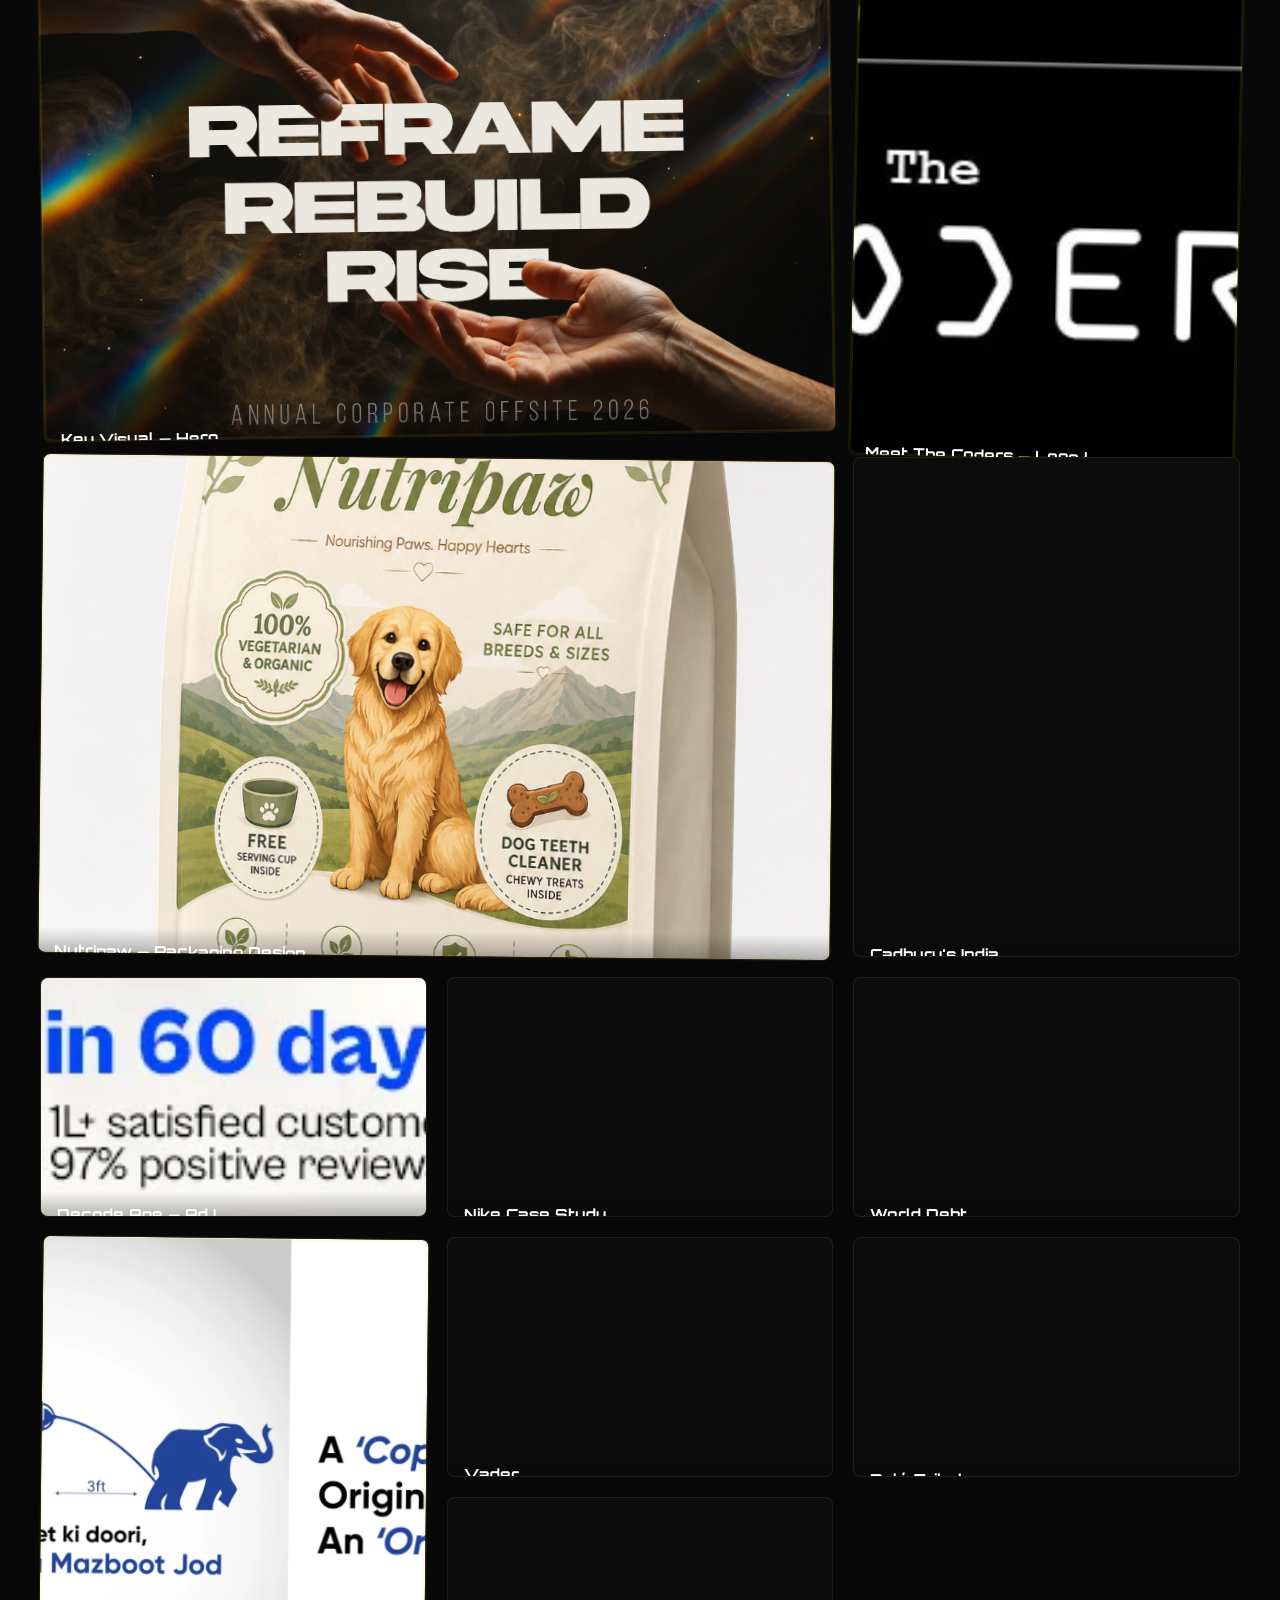
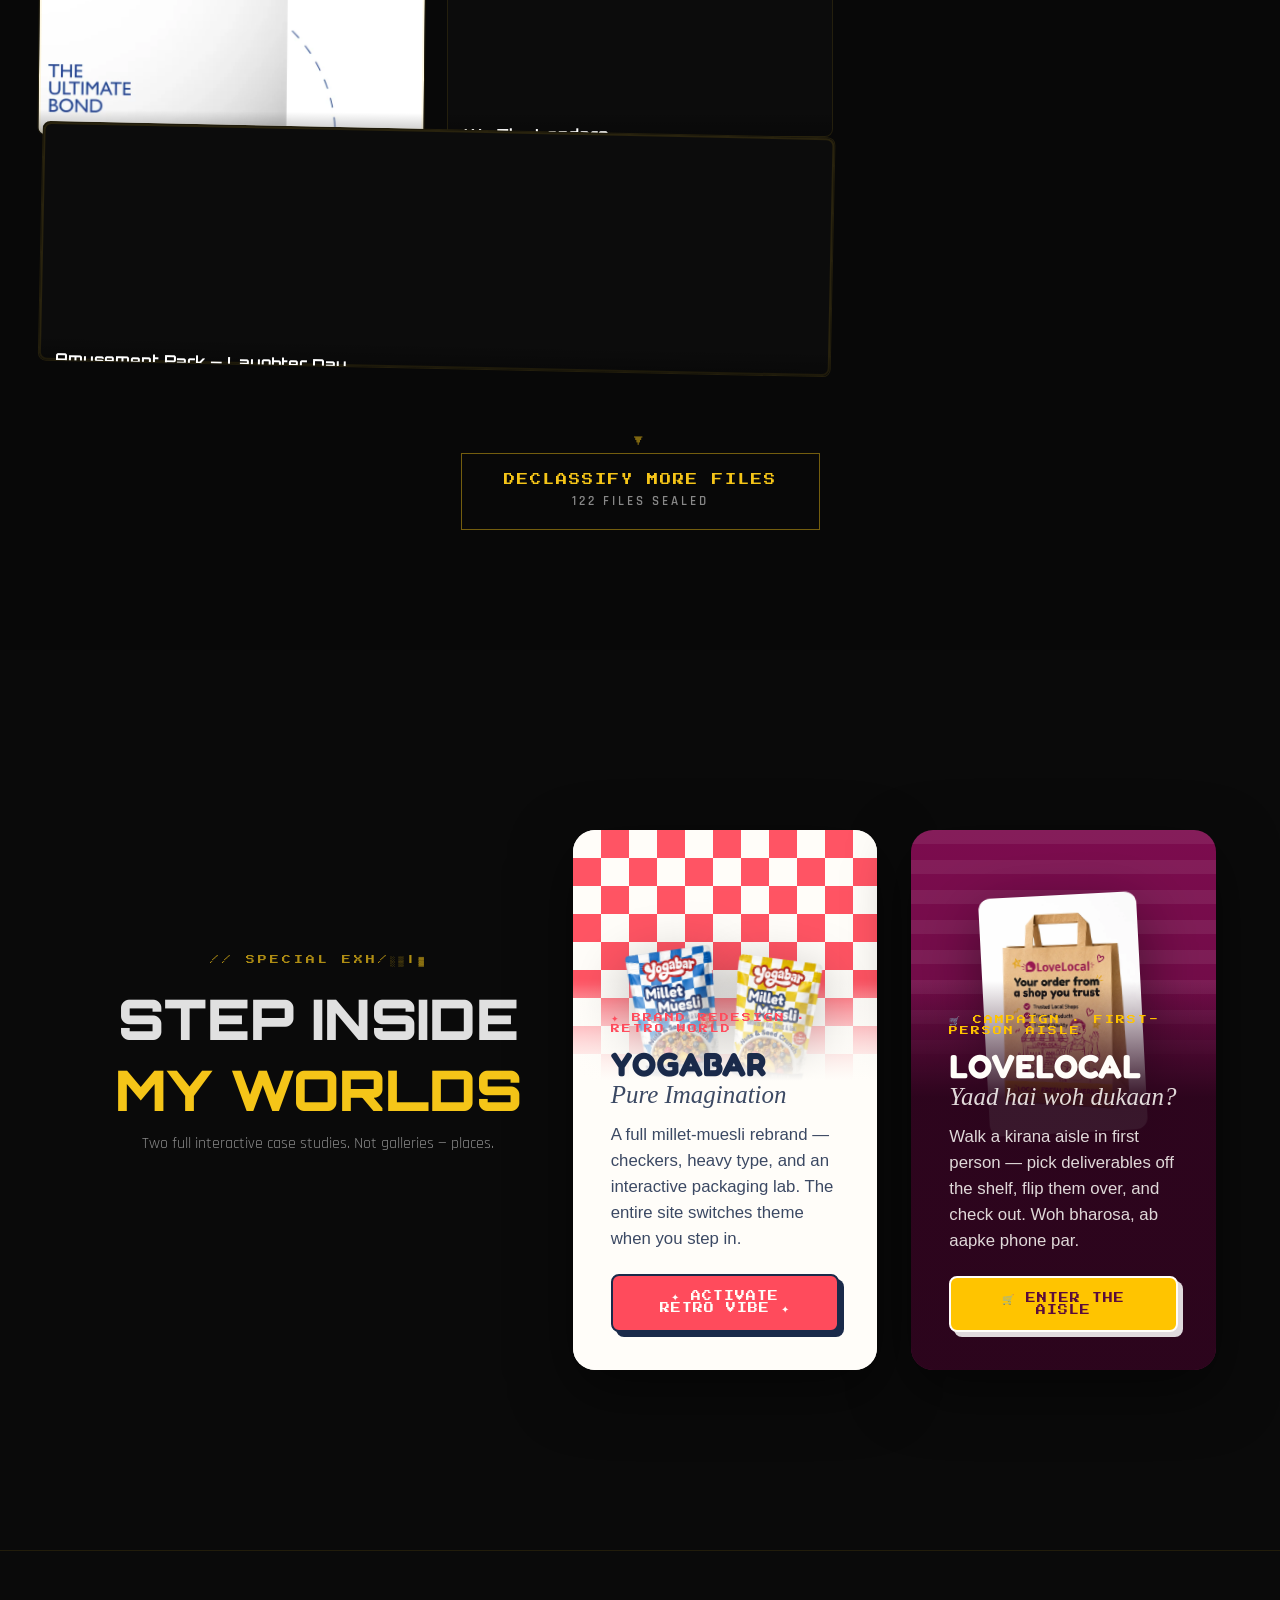
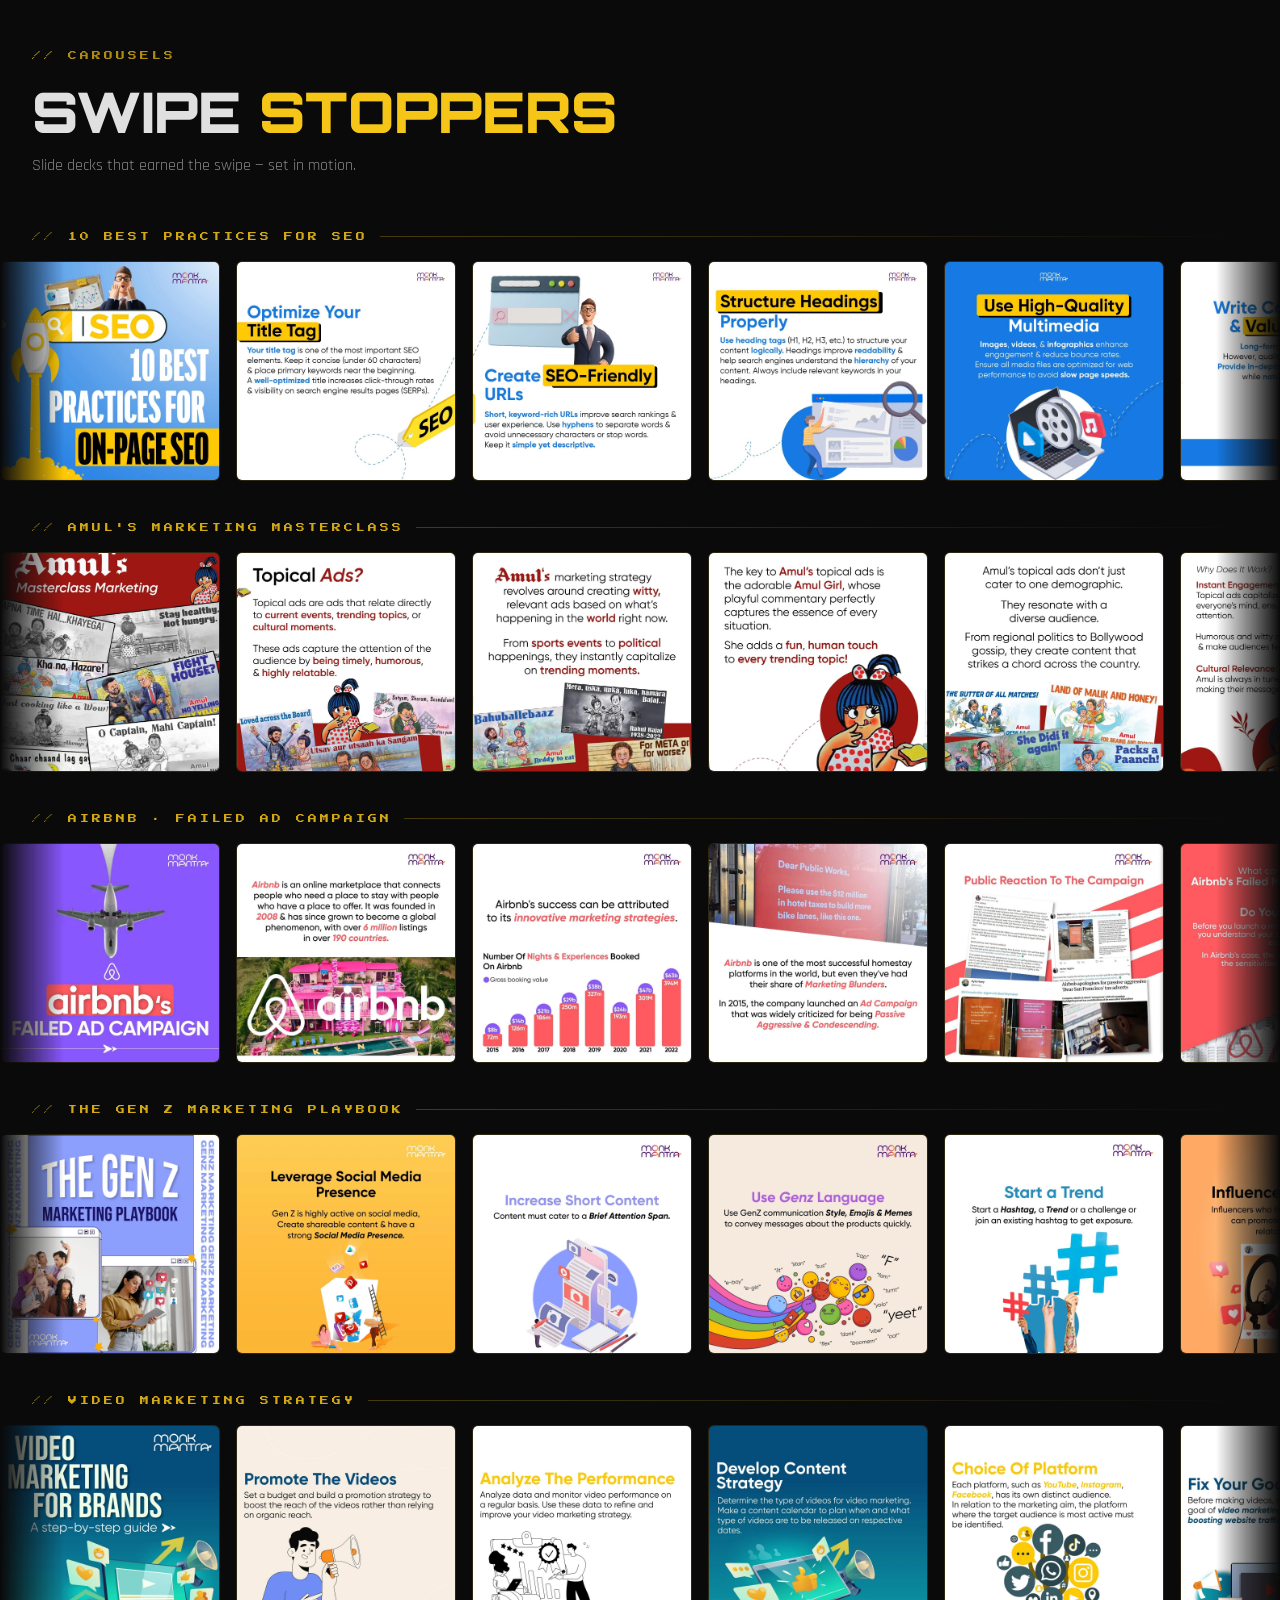
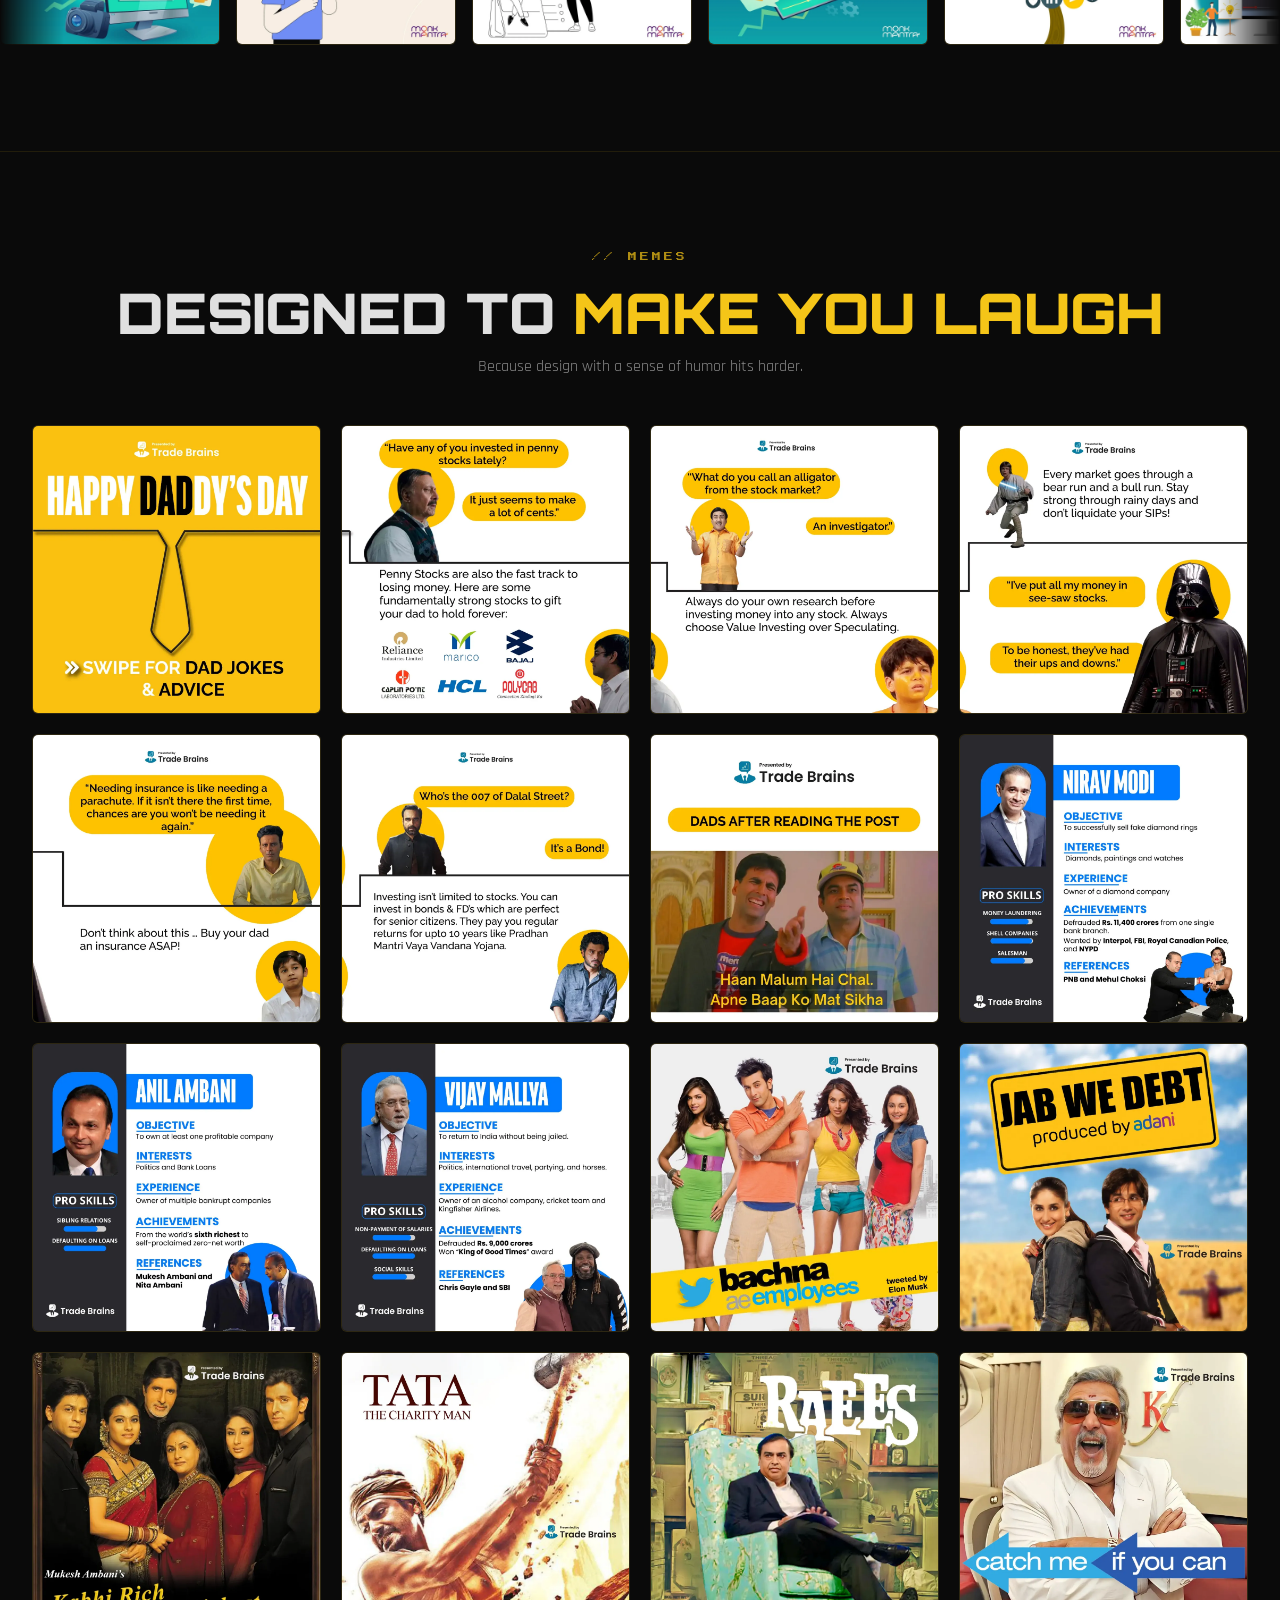
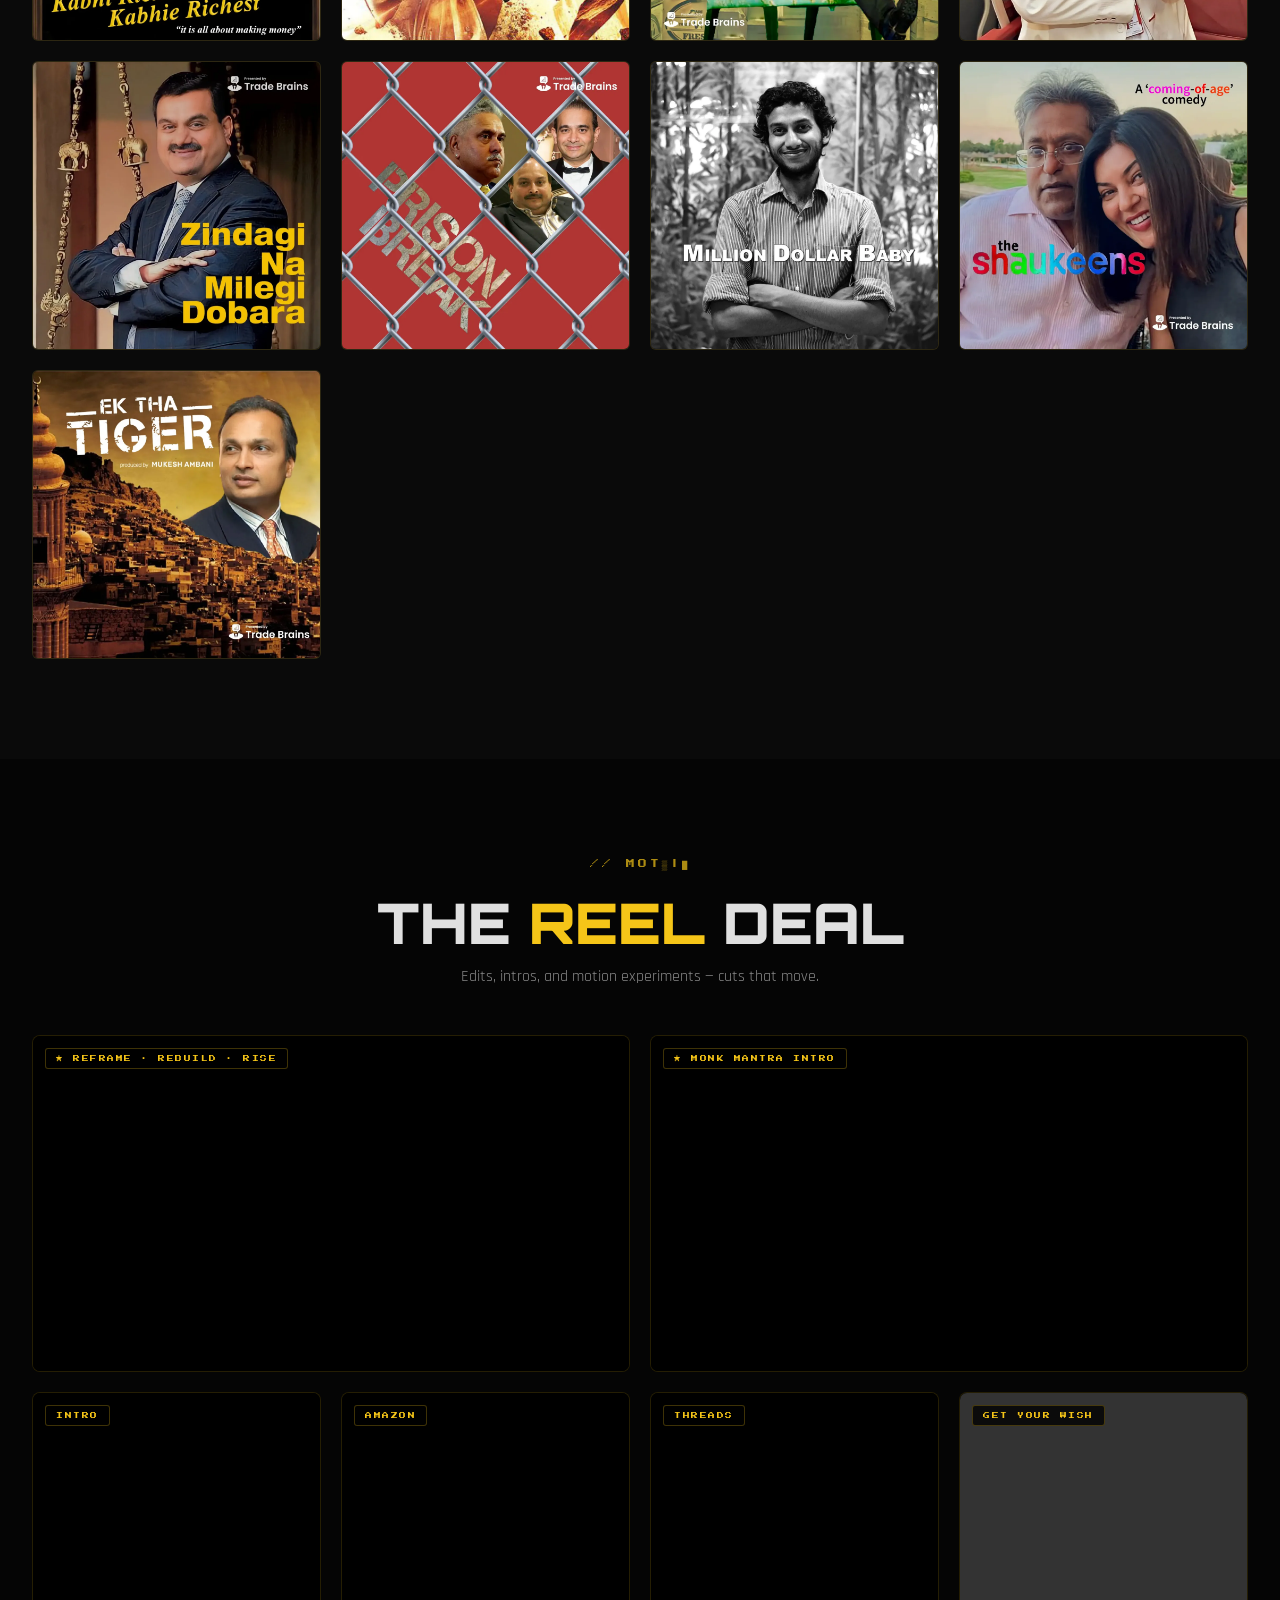
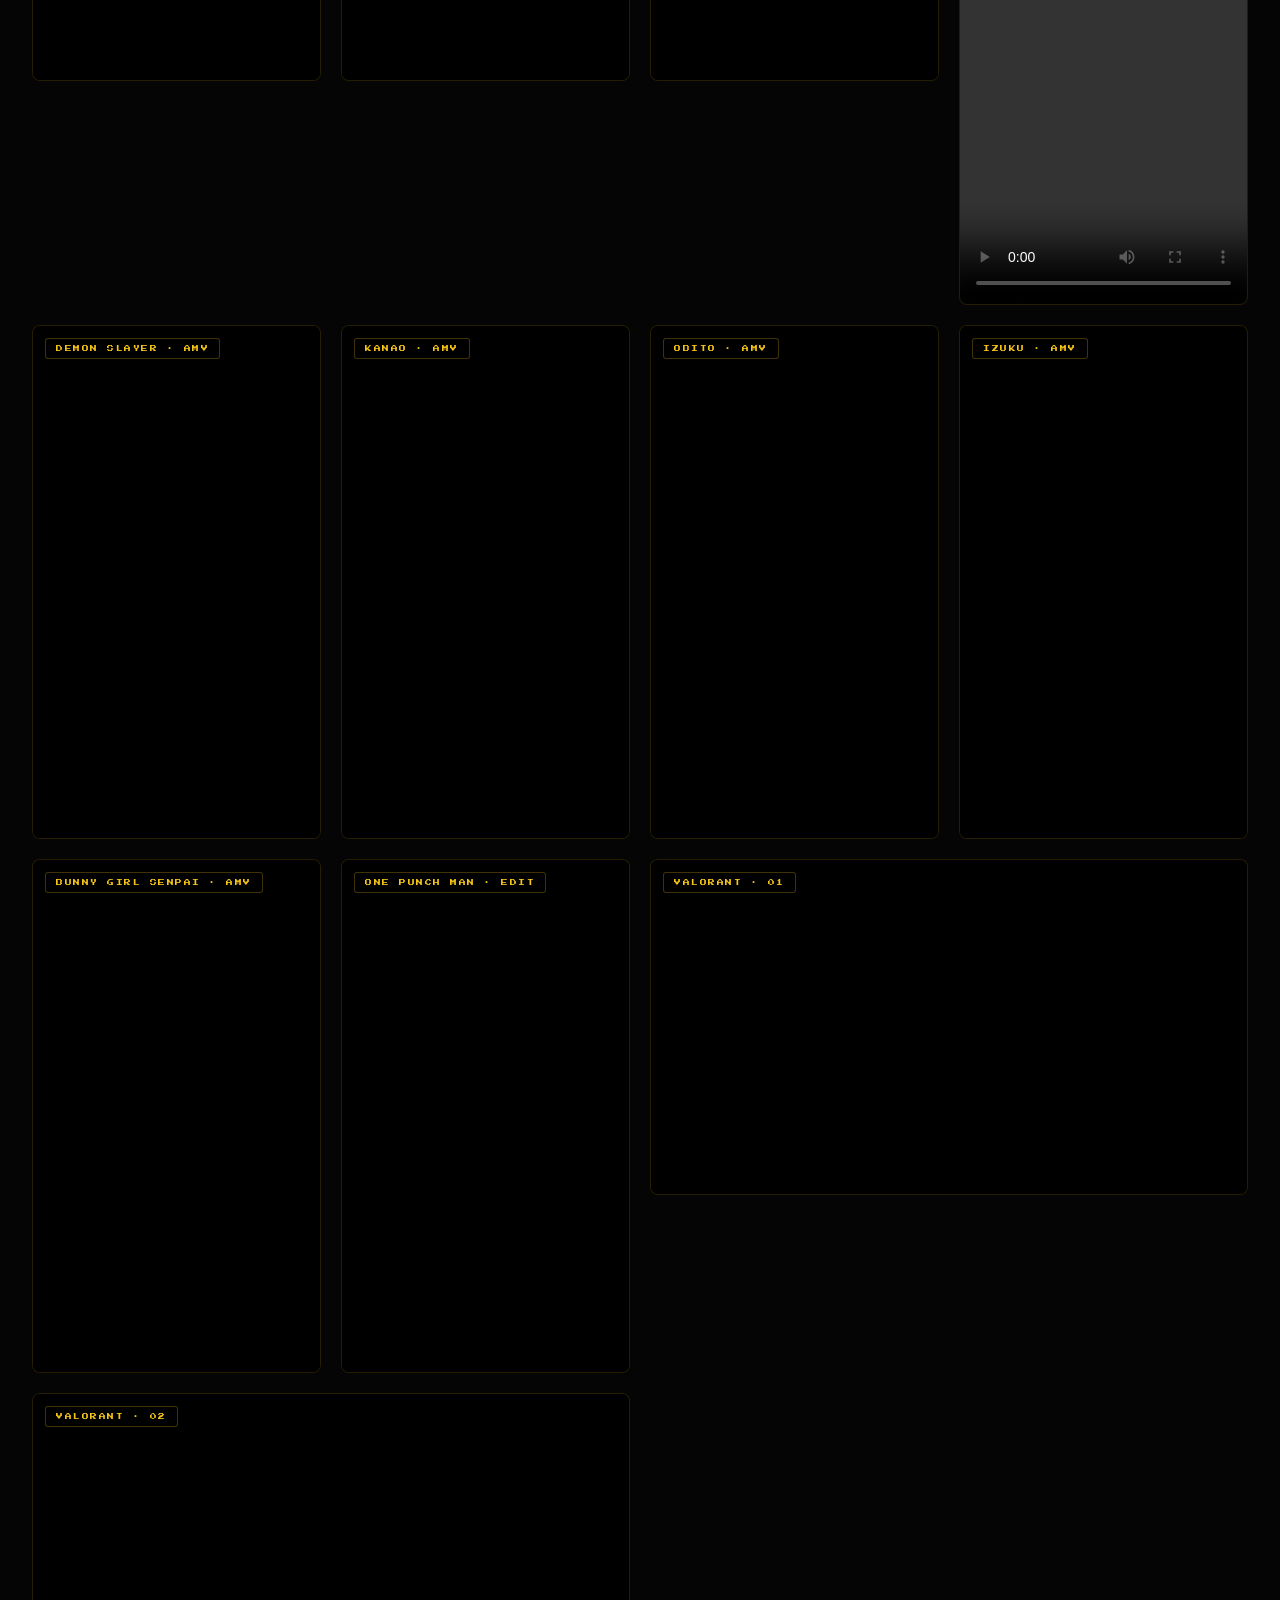
==== commit 845a1af8: "Restore portfolio homepage" ====
--- a/index.html
+++ b/index.html
@@ -5,6 +5,18 @@
     <meta name="viewport" content="width=device-width, initial-scale=1.0">
     <title>Sahil Ladha · Designer from the Shadows</title>
     <meta name="description" content="Portfolio of Sahil Ladha — Graphic Designer & Video Editor. Batman-themed creative portfolio.">
+    <meta name="theme-color" content="#0a0a0a">
+    <link rel="icon" type="image/webp" href="batman%20logo.webp">
+    <!-- Open Graph / social sharing -->
+    <meta property="og:type" content="website">
+    <meta property="og:title" content="Sahil Ladha · Designer from the Shadows">
+    <meta property="og:description" content="Graphic Designer & Video Editor. 180+ projects shipped. Batman-themed creative portfolio — enter the Batcave.">
+    <meta property="og:url" content="https://saillqt.github.io/portfolio/">
+    <meta property="og:image" content="https://saillqt.github.io/portfolio/portfolio-images/case-study/1200x628.jpg">
+    <meta name="twitter:card" content="summary_large_image">
+    <meta name="twitter:title" content="Sahil Ladha · Designer from the Shadows">
+    <meta name="twitter:description" content="Graphic Designer & Video Editor. 180+ projects shipped. Batman-themed creative portfolio.">
+    <meta name="twitter:image" content="https://saillqt.github.io/portfolio/portfolio-images/case-study/1200x628.jpg">
     <link rel="preconnect" href="https://fonts.googleapis.com">
     <link rel="preconnect" href="https://fonts.gstatic.com" crossorigin>
     <link href="https://fonts.googleapis.com/css2?family=Orbitron:wght@400;500;600;700;800;900&family=Rajdhani:wght@300;400;500;600;700&family=Press+Start+2P&family=Creepster&family=Bagel+Fat+One&family=DM+Serif+Display:ital@0;1&family=Fredoka:wght@500;600;700&family=Amatic+SC:wght@400;700&family=Inter:wght@400;500;600;700;800&family=Space+Mono:wght@400;700&display=swap" rel="stylesheet">
@@ -457,49 +469,9 @@
             <!-- Featured spotlight -->
             <div class="work__featured">
                 <div class="work__featured-tag">★ FEATURED CASE</div>
-                <div class="work__featured-carousel" id="featuredCarousel">
-                    
-                    <!-- Slide 1: Yoga Bar Redesign -->
+                <div class="work__featured-deck">
+                <!-- Slide 1: KV4 -->
                     <div class="work__featured-slide active">
-                        <div class="work__featured-grid">
-                            <div class="work__featured-img-yogabar">
-                                <iframe id="yogabar-iframe" src="about:blank" title="Yogabar Retro Lab"></iframe>
-                                <span class="work__featured-badge" style="background: #FF4B5C;">NEW REDESIGN</span>
-                            </div>
-                            <div class="work__featured-info">
-                                <p class="work__featured-kicker" style="color: #FF4B5C; font-weight: 700;">// 001 — CASE STUDY · BRAND IDENTITY</p>
-                                <h3 class="work__featured-title">YOGA<span class="text--stroke" style="color: #FF4B5C; -webkit-text-stroke-color: #FF4B5C;">BAR</span></h3>
-                                <p class="work__featured-desc">A comprehensive Millet Muesli brand identity and packaging redesign. Built using dynamic checkers and heavy groovy typography to establish solid shelf dominance. Clean visual hierarchy replaces competing calls for attention, letting Mighty Millets stand out louder than ever.</p>
-                                <div class="work__featured-meta" style="margin-bottom: 24px;">
-                                    <span style="color: #FF4B5C; border-color: #FF4B5C;">RETRO CHECKERS · PACKAGING · TYPOGRAPHY</span>
-                                </div>
-                                <button class="retro-vibe-trigger" id="retro-vibe-trigger" style="
-                                    background: #FF4B5C;
-                                    color: #FFFDF9;
-                                    border: 2px solid #FFFDF9;
-                                    border-radius: 6px;
-                                    padding: 14px 28px;
-                                    font-family: 'Press Start 2P', monospace;
-                                    font-size: 10px;
-                                    letter-spacing: 1px;
-                                    cursor: pointer;
-                                    box-shadow: 6px 6px 0px #FFFDF9;
-                                    transition: all 0.2s ease;
-                                    outline: none;
-                                    display: inline-flex;
-                                    align-items: center;
-                                    gap: 10px;
-                                ">
-                                    ✦ ACTIVATE RETRO VIBE ✦
-                                </button>
-                            </div>
-                        </div>
-                    </div>
-
-                </div>
-                
-                <!-- Slide 2: KV4 -->
-                    <div class="work__featured-slide">
                         <div class="work__featured-grid">
                             <div class="work__featured-img"
                                  data-tilt
@@ -511,7 +483,7 @@
                                 <span class="work__featured-badge">FEATURED</span>
                             </div>
                             <div class="work__featured-info">
-                                <p class="work__featured-kicker">// 002 — CASE STUDY · KEY VISUAL</p>
+                                <p class="work__featured-kicker">// 001 — CASE STUDY · KEY VISUAL</p>
                                 <h3 class="work__featured-title">REFRAME. <span class="text--stroke">REBUILD.</span> RISE.</h3>
                                 <p class="work__featured-desc">A campaign key visual designed to be the single image that carries the whole brand moment. Tight subject framing, a disciplined palette, and a composition that earns its place on a billboard, a feed post, and a hoarding without losing impact.</p>
                                 <div class="work__featured-meta">
@@ -534,7 +506,7 @@
                                 <span class="work__featured-badge">FEATURED</span>
                             </div>
                             <div class="work__featured-info">
-                                <p class="work__featured-kicker">// 003 — CASE STUDY · PACKAGING</p>
+                                <p class="work__featured-kicker">// 002 — CASE STUDY · PACKAGING</p>
                                 <h3 class="work__featured-title">NUTRI<span class="text--stroke">PAW</span></h3>
                                 <p class="work__featured-desc">Honestly, the hardest part was coming up with the brand name. Once Nutripaw clicked, everything fell into place. 'Nutri' pulls you towards health and nature — so green and earthy tones weren't even a decision, they were obvious. The two promo callouts had to live on the front. Non-negotiable. The challenge was making them feel like part of the design rather than an afterthought.</p>
                                 <div class="work__featured-meta">
@@ -557,7 +529,7 @@
                                 <span class="work__featured-badge">FEATURED</span>
                             </div>
                             <div class="work__featured-info">
-                                <p class="work__featured-kicker">// 004 — CASE STUDY · LOGO</p>
+                                <p class="work__featured-kicker">// 003 — CASE STUDY · LOGO</p>
                                 <h3 class="work__featured-title">MEET THE <span class="text--stroke">CODERS</span></h3>
                                 <p class="work__featured-desc">Here's the thing — I don't know anything about coding. Which might actually be why this worked. I came in thinking purely as a designer, not a developer. A terminal window is basically a coder's home. So instead of designing a logo about coding, I designed something that felt like coding — the brackets, the monospace type, the traffic light dots.</p>
                                 <div class="work__featured-meta">
@@ -580,7 +552,7 @@
                                 <span class="work__featured-badge">FEATURED</span>
                             </div>
                             <div class="work__featured-info">
-                                <p class="work__featured-kicker">// 005 — CASE STUDY · SOCIAL</p>
+                                <p class="work__featured-kicker">// 004 — CASE STUDY · SOCIAL</p>
                                 <h3 class="work__featured-title">ENGAGEMENT <span class="text--stroke">POST</span></h3>
                                 <p class="work__featured-desc">An engagement-led social post built to earn the comment, not just the scroll. Thumb-stopping contrast, conversational copy, and a clear prompt to participate — designed to make the audience reply, save, and tag a friend.</p>
                                 <div class="work__featured-meta">
@@ -589,6 +561,7 @@
                             </div>
                         </div>
                     </div>
+                </div><!-- /work__featured-deck -->
 
                     <div class="work__featured-controls">
                     <button class="featured-btn featured-prev">←</button>
@@ -597,7 +570,6 @@
                         <span class="featured-dot" data-slide="1"></span>
                         <span class="featured-dot" data-slide="2"></span>
                         <span class="featured-dot" data-slide="3"></span>
-                        <span class="featured-dot" data-slide="4"></span>
                     </div>
                     <button class="featured-btn featured-next">→</button>
                 </div>
@@ -1360,21 +1332,52 @@
                     <img data-src="portfolio-images/print/SSEK%20Menu%20Card.webp" alt="Print">
                 </div>
             </div>
+
+            <!-- Declassify pagination -->
+            <div class="work__more-wrap">
+                <button class="work__more" id="workMore" type="button">
+                    <span class="work__more-label">DECLASSIFY MORE FILES</span>
+                    <span class="work__more-count" id="workMoreCount"></span>
+                </button>
+            </div>
         </div>
     </section>
 
-    <!-- ============ LOVELOCAL · ENTER THE AISLE ============ -->
-    <section id="lovelocal" class="section ll-entry">
-        <div class="ll-entry__bg" aria-hidden="true"></div>
-        <div class="ll-entry__card">
-            <span class="ll-entry__kicker">// CAMPAIGN · INTERACTIVE CASE STUDY</span>
-            <h2 class="ll-entry__title">Yaad hai woh <span>dukaan?</span></h2>
-            <p class="ll-entry__sub">A first-person walk down the LoveLocal aisle — woh bharosa, woh apnapan, ab aapke phone par. Pick products off the shelf, flip the deliverables, and check out.</p>
-            <button class="ll-entry__btn" id="llEnter" type="button">
-                <span class="ll-entry__btn-cart">🛒</span>
-                <span>Aao andar — Enter the Aisle</span>
-            </button>
-            <p class="ll-entry__hint">Best on desktop · scroll to walk the aisle</p>
+    <!-- ============ INTERACTIVE WORLDS (YOGABAR + LOVELOCAL) ============ -->
+    <section id="lovelocal" class="section section--dark worlds">
+        <div class="worlds__head">
+            <span class="section__label">// SPECIAL EXHIBITS</span>
+            <h2 class="work__title">STEP INSIDE <span class="text--yellow">MY WORLDS</span></h2>
+            <p class="work__sub">Two full interactive case studies. Not galleries — places.</p>
+        </div>
+        <div class="worlds__grid">
+            <!-- Yogabar portal -->
+            <article class="world-card world-card--yogabar">
+                <div class="world-card__checker" aria-hidden="true"></div>
+                <div class="world-card__stage" aria-hidden="true">
+                    <img src="yogabar/blue%20package.webp" alt="" class="world-card__pack world-card__pack--l" loading="lazy">
+                    <img src="yogabar/yellow%20package.webp" alt="" class="world-card__pack world-card__pack--r" loading="lazy">
+                </div>
+                <div class="world-card__info">
+                    <span class="world-card__kicker">✦ BRAND REDESIGN · RETRO WORLD</span>
+                    <h3 class="world-card__title">YOGABAR <em>Pure Imagination</em></h3>
+                    <p class="world-card__desc">A full millet-muesli rebrand — checkers, heavy type, and an interactive packaging lab. The entire site switches theme when you step in.</p>
+                    <button class="world-card__btn" id="retro-vibe-trigger" type="button">✦ ACTIVATE RETRO VIBE ✦</button>
+                </div>
+            </article>
+            <!-- LoveLocal portal -->
+            <article class="world-card world-card--lovelocal">
+                <div class="world-card__stripes" aria-hidden="true"></div>
+                <div class="world-card__stage" aria-hidden="true">
+                    <img src="portfolio-images/LoveLocal%20campaign/bag%20mockup%201.webp" alt="" class="world-card__bag" loading="lazy">
+                </div>
+                <div class="world-card__info">
+                    <span class="world-card__kicker">🛒 CAMPAIGN · FIRST-PERSON AISLE</span>
+                    <h3 class="world-card__title">LOVELOCAL <em>Yaad hai woh dukaan?</em></h3>
+                    <p class="world-card__desc">Walk a kirana aisle in first person — pick deliverables off the shelf, flip them over, and check out. Woh bharosa, ab aapke phone par.</p>
+                    <button class="world-card__btn world-card__btn--ll" id="llEnter" type="button">🛒 ENTER THE AISLE</button>
+                </div>
+            </article>
         </div>
     </section>
 
--- a/style.css
+++ b/style.css
@@ -1298,9 +1298,21 @@
   border:1px solid rgba(245,197,24,.2);
   transform-style:preserve-3d;transition:transform .4s;
   align-self:start;
+  /* fixed height so slides never resize the section */
+  height:min(520px,60vh);
+  background:#000;
+}
+/* blurred echo of the artwork fills the letterbox space */
+.work__featured-img::before{
+  content:'';position:absolute;inset:0;
+  background-image:var(--featured-bg);
+  background-size:cover;background-position:center;
+  filter:blur(26px) brightness(.35) saturate(1.1);
+  transform:scale(1.25);
 }
 .work__featured-img img{
-  width:100%;height:auto;display:block;
+  position:relative;z-index:1;
+  width:100%;height:100%;object-fit:contain;display:block;
   transition:transform .8s, opacity .6s ease, filter .6s ease
 }
 .work__featured-img:not(.loaded) img{opacity:0;filter:blur(8px)}
@@ -1323,7 +1335,7 @@
 .about__photo-wrap:not(.loaded) .about__photo{opacity:0!important;filter:blur(8px) grayscale(1) contrast(1.2) brightness(0.8)}
 .about__photo-wrap.loaded .about__photo{opacity:0.8;filter:grayscale(1) contrast(1.2) brightness(0.8)}
 .work__featured-badge{
-  position:absolute;top:12px;left:12px;
+  position:absolute;top:12px;left:12px;z-index:2;
   background:var(--yellow);color:var(--bg);
   font-family:var(--font-pixel);font-size:.45rem;letter-spacing:2px;
   padding:6px 10px;border-radius:3px;
@@ -1357,21 +1369,29 @@
   color:var(--yellow);opacity:.6;
 }
 
-/* Featured Carousel */
-.work__featured-carousel{
-  position: relative;
-}
-.work__featured-slide{
-  display: none;
-  animation: fadeSlide .5s ease forwards;
-}
-.work__featured-slide.active{
-  display: block;
-}
-@keyframes fadeSlide {
-  from { opacity: 0; transform: translateY(10px); }
-  to { opacity: 1; transform: translateY(0); }
-}
+/* Featured Carousel — slides stack in one grid cell so the
+   section keeps the height of the tallest slide (no jump) */
+.work__featured-deck{
+  display:grid;
+}
+.work__featured-deck .work__featured-slide{
+  grid-area:1/1;
+  display:flex;
+  align-items:center;
+  visibility:hidden;
+  opacity:0;
+  transform:translateY(10px);
+  transition:opacity .5s ease, transform .5s ease, visibility 0s linear .5s;
+  pointer-events:none;
+}
+.work__featured-deck .work__featured-slide.active{
+  visibility:visible;
+  opacity:1;
+  transform:none;
+  transition:opacity .5s ease, transform .5s ease, visibility 0s;
+  pointer-events:auto;
+}
+.work__featured-deck .work__featured-grid{width:100%}
 
 .work__featured-controls{
   display: flex;
@@ -2163,3 +2183,311 @@
 @media (prefers-reduced-motion: reduce){
     .ll-shutter{ transition:transform .01s linear; }
 }
+
+/* ===============================================================
+   AMAZING PASS · scroll signal, gotham rain, decrypt labels,
+   lightning, bat-flock easter egg
+   =============================================================== */
+
+/* --- Scroll progress ("signal strength") bar --- */
+.scroll-signal{
+  position:fixed;top:0;left:0;right:0;height:3px;
+  z-index:10001;pointer-events:none;
+  background:rgba(255,255,255,.04);
+}
+.scroll-signal__fill{
+  height:100%;width:0%;
+  background:linear-gradient(90deg,var(--yellow) 0%,var(--yellow2) 100%);
+  box-shadow:0 0 12px rgba(245,197,24,.8),0 0 4px rgba(245,197,24,.9);
+  transition:width .08s linear;
+}
+body.retro-vibe-active .scroll-signal{display:none}
+
+/* --- Gotham rain canvas (hero) --- */
+.hero__rain{
+  position:absolute;inset:0;
+  pointer-events:none;z-index:1;
+  opacity:.55;
+}
+
+/* --- Lightning flash overlay (hero) --- */
+.hero__lightning{
+  position:absolute;inset:0;
+  pointer-events:none;z-index:0;
+  background:
+    radial-gradient(ellipse 70% 55% at 68% 12%,rgba(210,225,255,.9) 0%,rgba(160,190,255,.35) 35%,transparent 70%);
+  opacity:0;
+}
+.hero__lightning.flash{animation:lightningFlash .9s ease-out}
+@keyframes lightningFlash{
+  0%{opacity:0}
+  6%{opacity:.85}
+  12%{opacity:.1}
+  20%{opacity:.6}
+  30%{opacity:.05}
+  38%{opacity:.25}
+  100%{opacity:0}
+}
+
+/* --- Section label decrypt --- */
+.section__label{white-space:pre}
+
+/* --- Bat flock easter egg --- */
+.bat-flock{
+  position:fixed;inset:0;z-index:10002;
+  pointer-events:none;overflow:hidden;
+}
+.bat-flock__bat{
+  position:absolute;left:-80px;
+  width:var(--bs,42px);
+  filter:brightness(0) saturate(100%) invert(78%) sepia(64%) saturate(1842%) hue-rotate(5deg) brightness(100%) contrast(94%);
+  opacity:.9;
+  animation:batFly var(--bd,3s) linear forwards;
+  animation-delay:var(--bdel,0s);
+  top:var(--bt,50%);
+}
+@keyframes batFly{
+  0%{transform:translateX(0) translateY(0) scale(.6) rotate(-8deg);opacity:0}
+  8%{opacity:.95}
+  25%{transform:translateX(28vw) translateY(calc(var(--bw,60px) * -1)) scale(.85) rotate(6deg)}
+  50%{transform:translateX(55vw) translateY(var(--bw,60px)) scale(1) rotate(-6deg)}
+  75%{transform:translateX(82vw) translateY(calc(var(--bw,60px) * -.7)) scale(.9) rotate(5deg)}
+  100%{transform:translateX(115vw) translateY(0) scale(.7) rotate(-4deg);opacity:0}
+}
+.bat-signal-flash{
+  position:fixed;inset:0;z-index:10001;pointer-events:none;
+  background:radial-gradient(circle at 50% 38%,rgba(245,197,24,.5) 0%,rgba(245,197,24,.15) 30%,transparent 62%);
+  opacity:0;
+  animation:signalFlash 2.6s ease-in-out forwards;
+}
+@keyframes signalFlash{
+  0%{opacity:0}
+  18%{opacity:1}
+  70%{opacity:.75}
+  100%{opacity:0}
+}
+
+@media (prefers-reduced-motion: reduce){
+  .hero__rain,.hero__lightning{display:none}
+  .bat-flock__bat{animation-duration:.01s}
+}
+
+/* ===============================================================
+   CASE FILES REVAMP · declassify pagination, tab counts,
+   interactive worlds portal cards
+   =============================================================== */
+
+/* --- Filter tab counts --- */
+.work__filter-count{
+  display:inline-block;margin-left:8px;
+  font-size:.72em;opacity:.45;letter-spacing:0;
+}
+.work__filter.active .work__filter-count{opacity:.8}
+
+/* --- Declassify more button --- */
+.work__more-wrap{display:flex;justify-content:center;margin-top:56px}
+.work__more{
+  display:flex;flex-direction:column;align-items:center;gap:8px;
+  background:transparent;
+  border:1px solid rgba(245,197,24,.45);
+  color:var(--yellow);
+  font-family:var(--font-pixel);
+  padding:20px 42px;
+  cursor:pointer;
+  letter-spacing:2px;
+  transition:all .25s ease;
+  position:relative;
+}
+.work__more::before{
+  content:'▼';font-size:.6rem;
+  position:absolute;top:-18px;left:50%;transform:translateX(-50%);
+  opacity:.5;animation:moreBounce 1.6s ease-in-out infinite;
+}
+@keyframes moreBounce{0%,100%{transform:translate(-50%,0)}50%{transform:translate(-50%,5px)}}
+.work__more-label{font-size:.7rem}
+.work__more-count{
+  font-family:var(--font-body);font-weight:600;
+  font-size:.8rem;letter-spacing:3px;color:var(--gray);
+}
+.work__more:hover{
+  background:var(--yellow);color:var(--bg);
+  box-shadow:0 0 30px rgba(245,197,24,.35);
+}
+.work__more:hover .work__more-count{color:var(--bg)}
+
+/* --- Interactive worlds --- */
+.worlds{padding:110px 5%}
+.worlds__head{text-align:center;margin-bottom:60px}
+.worlds__grid{
+  display:grid;grid-template-columns:1fr 1fr;gap:34px;
+  max-width:1340px;margin:0 auto;
+}
+@media(max-width:900px){.worlds__grid{grid-template-columns:1fr}}
+
+.world-card{
+  position:relative;overflow:hidden;
+  border-radius:22px;
+  min-height:540px;
+  display:flex;flex-direction:column;justify-content:flex-end;
+  cursor:pointer;
+  transition:transform .4s cubic-bezier(.2,.8,.25,1),box-shadow .4s ease;
+}
+.world-card:hover{transform:translateY(-10px)}
+
+/* Yogabar — cream/coral retro */
+.world-card--yogabar{
+  background:#FFFDF9;
+  box-shadow:0 20px 60px rgba(0,0,0,.5);
+}
+.world-card--yogabar:hover{box-shadow:0 30px 80px rgba(255,75,92,.28)}
+.world-card__checker{
+  position:absolute;inset:0 0 auto 0;height:52%;
+  background:
+    repeating-conic-gradient(#FF4B5C 0% 25%,#FFFDF9 0% 50%);
+  background-size:56px 56px;
+  opacity:.95;
+  -webkit-mask-image:linear-gradient(180deg,#000 55%,transparent 100%);
+          mask-image:linear-gradient(180deg,#000 55%,transparent 100%);
+}
+.world-card__stage{
+  position:absolute;top:6%;left:0;right:0;height:56%;
+  display:flex;align-items:center;justify-content:center;
+  pointer-events:none;
+}
+.world-card__pack{
+  width:38%;max-width:230px;
+  filter:drop-shadow(0 18px 30px rgba(0,0,0,.35));
+  transition:transform .5s cubic-bezier(.2,.8,.25,1);
+}
+.world-card__pack--l{transform:rotate(-8deg) translateX(8%)}
+.world-card__pack--r{transform:rotate(7deg) translateX(-8%) translateY(6%)}
+.world-card--yogabar:hover .world-card__pack--l{transform:rotate(-11deg) translateX(4%) translateY(-4%) scale(1.04)}
+.world-card--yogabar:hover .world-card__pack--r{transform:rotate(10deg) translateX(-4%) translateY(2%) scale(1.04)}
+
+/* LoveLocal — magenta shutter / mandi yellow */
+.world-card--lovelocal{
+  background:linear-gradient(180deg,#7c0c4e 0%,#5a0c3b 100%);
+  box-shadow:0 20px 60px rgba(0,0,0,.5);
+}
+.world-card--lovelocal:hover{box-shadow:0 30px 80px rgba(255,196,0,.22)}
+.world-card__stripes{
+  position:absolute;inset:0 0 auto 0;height:52%;
+  background:repeating-linear-gradient(180deg,rgba(255,255,255,.07) 0 14px,transparent 14px 30px);
+  -webkit-mask-image:linear-gradient(180deg,#000 55%,transparent 100%);
+          mask-image:linear-gradient(180deg,#000 55%,transparent 100%);
+}
+.world-card__bag{
+  width:52%;max-width:300px;
+  border-radius:12px;
+  filter:drop-shadow(0 18px 30px rgba(0,0,0,.45));
+  transform:rotate(-3deg);
+  transition:transform .5s cubic-bezier(.2,.8,.25,1);
+}
+.world-card--lovelocal:hover .world-card__bag{transform:rotate(-1deg) translateY(-6px) scale(1.03)}
+
+/* Shared info block */
+.world-card__info{
+  position:relative;z-index:2;
+  padding:34px 38px 38px;
+  display:flex;flex-direction:column;gap:14px;align-items:flex-start;
+}
+.world-card--yogabar .world-card__info{
+  background:linear-gradient(180deg,transparent 0%,#FFFDF9 26%);
+  color:#1A2A4A;
+}
+.world-card--lovelocal .world-card__info{
+  background:linear-gradient(180deg,transparent 0%,rgba(40,4,26,.92) 30%);
+  color:#FFFDF9;
+}
+.world-card__kicker{
+  font-family:var(--font-pixel);font-size:.55rem;letter-spacing:2px;
+}
+.world-card--yogabar .world-card__kicker{color:#FF4B5C}
+.world-card--lovelocal .world-card__kicker{color:#FFC400}
+.world-card__title{
+  font-family:'Fredoka',sans-serif;font-weight:700;
+  font-size:clamp(1.7rem,2.6vw,2.4rem);line-height:1.05;
+}
+.world-card__title em{
+  display:block;font-family:'DM Serif Display',serif;
+  font-style:italic;font-weight:400;font-size:.75em;opacity:.85;
+}
+.world-card__desc{
+  font-size:1.05rem;line-height:1.55;max-width:46ch;opacity:.85;
+  font-weight:500;
+}
+.world-card__btn{
+  margin-top:8px;
+  background:#FF4B5C;color:#FFFDF9;
+  border:2px solid #1A2A4A;border-radius:8px;
+  padding:15px 30px;
+  font-family:var(--font-pixel);font-size:.62rem;letter-spacing:1px;
+  cursor:pointer;
+  box-shadow:5px 5px 0 #1A2A4A;
+  transition:transform .15s ease,box-shadow .15s ease;
+}
+.world-card__btn:hover{transform:translate(2px,2px);box-shadow:3px 3px 0 #1A2A4A}
+.world-card__btn:active{transform:translate(5px,5px);box-shadow:0 0 0 #1A2A4A}
+.world-card__btn--ll{
+  background:#FFC400;color:#5a0c3b;border-color:#FFFDF9;
+  box-shadow:5px 5px 0 rgba(255,255,255,.85);
+}
+.world-card__btn--ll:hover{box-shadow:3px 3px 0 rgba(255,255,255,.85)}
+.world-card__btn--ll:active{box-shadow:0 0 0 rgba(255,255,255,.85)}
+
+/* Worlds hidden inside retro mode (retro world has its own exhibits) */
+body.retro-vibe-active .worlds{display:none}
+
+/* ===============================================================
+   INTERACTIVITY PASS · tron cursor trail, click sparks,
+   spotlight cards, xp hover, hero parallax
+   =============================================================== */
+
+/* --- Tron trail canvas --- */
+.tron-trail{
+  position:fixed;inset:0;
+  z-index:9998;pointer-events:none;
+}
+@media (prefers-reduced-motion: reduce){.tron-trail{display:none}}
+
+/* --- Spotlight treatment for previously static cards --- */
+.spot-card{position:relative;overflow:hidden}
+.spot-card::after{
+  content:'';position:absolute;inset:0;pointer-events:none;
+  border-radius:inherit;
+  background:radial-gradient(420px circle at var(--mx,50%) var(--my,0%),rgba(245,197,24,.12),transparent 45%);
+  opacity:0;transition:opacity .4s;
+}
+.spot-card:hover::after{opacity:1}
+
+/* --- Perk cards: lift on hover --- */
+.perk{transition:transform .4s cubic-bezier(.2,.8,.2,1),border-color .3s,box-shadow .4s}
+.perk:hover{
+  transform:translateY(-6px);
+  box-shadow:0 18px 40px rgba(0,0,0,.5),0 0 30px rgba(245,197,24,.06);
+}
+
+/* --- XP timeline: entries respond to hover --- */
+.xp__entry{transition:transform .35s ease}
+.xp__entry:hover{transform:translateX(10px)}
+.xp__entry .xp__marker{transition:transform .3s ease,box-shadow .3s ease}
+.xp__entry:hover .xp__marker{
+  transform:scale(1.6);
+  box-shadow:0 0 18px rgba(245,197,24,.9),0 0 40px rgba(245,197,24,.35);
+}
+.xp__entry .xp__company{transition:color .3s,text-shadow .3s}
+.xp__entry:hover .xp__company{
+  color:var(--yellow);
+  text-shadow:0 0 18px rgba(245,197,24,.4);
+}
+
+/* --- Hero content parallax (JS sets --hpx / --hpy) --- */
+.hero__content{will-change:transform}
+.hero__title{
+  transform:translate(calc(var(--hpx,0)*16px),calc(var(--hpy,0)*10px));
+  transition:transform .3s cubic-bezier(.2,.8,.3,1);
+}
+.hero__sub,.hero__tagline{
+  transform:translate(calc(var(--hpx,0)*7px),calc(var(--hpy,0)*5px));
+  transition:transform .35s cubic-bezier(.2,.8,.3,1);
+}
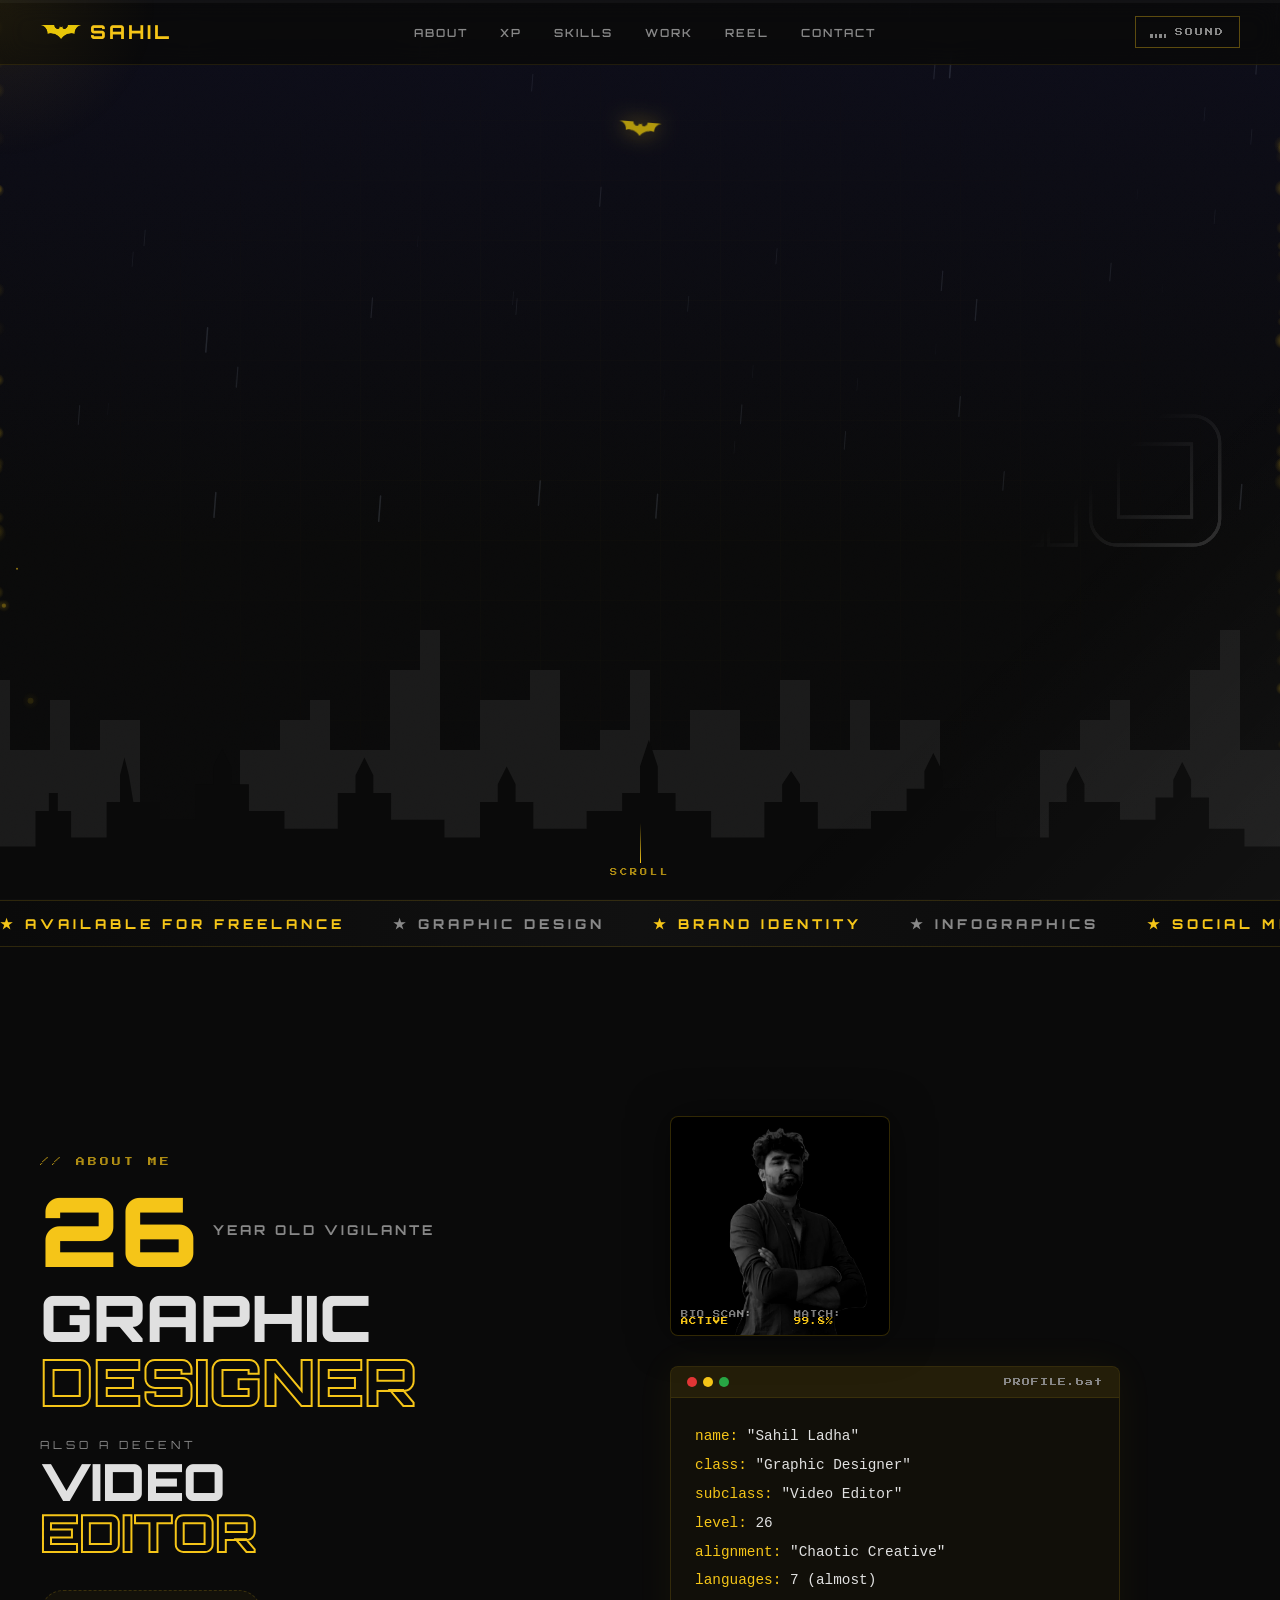
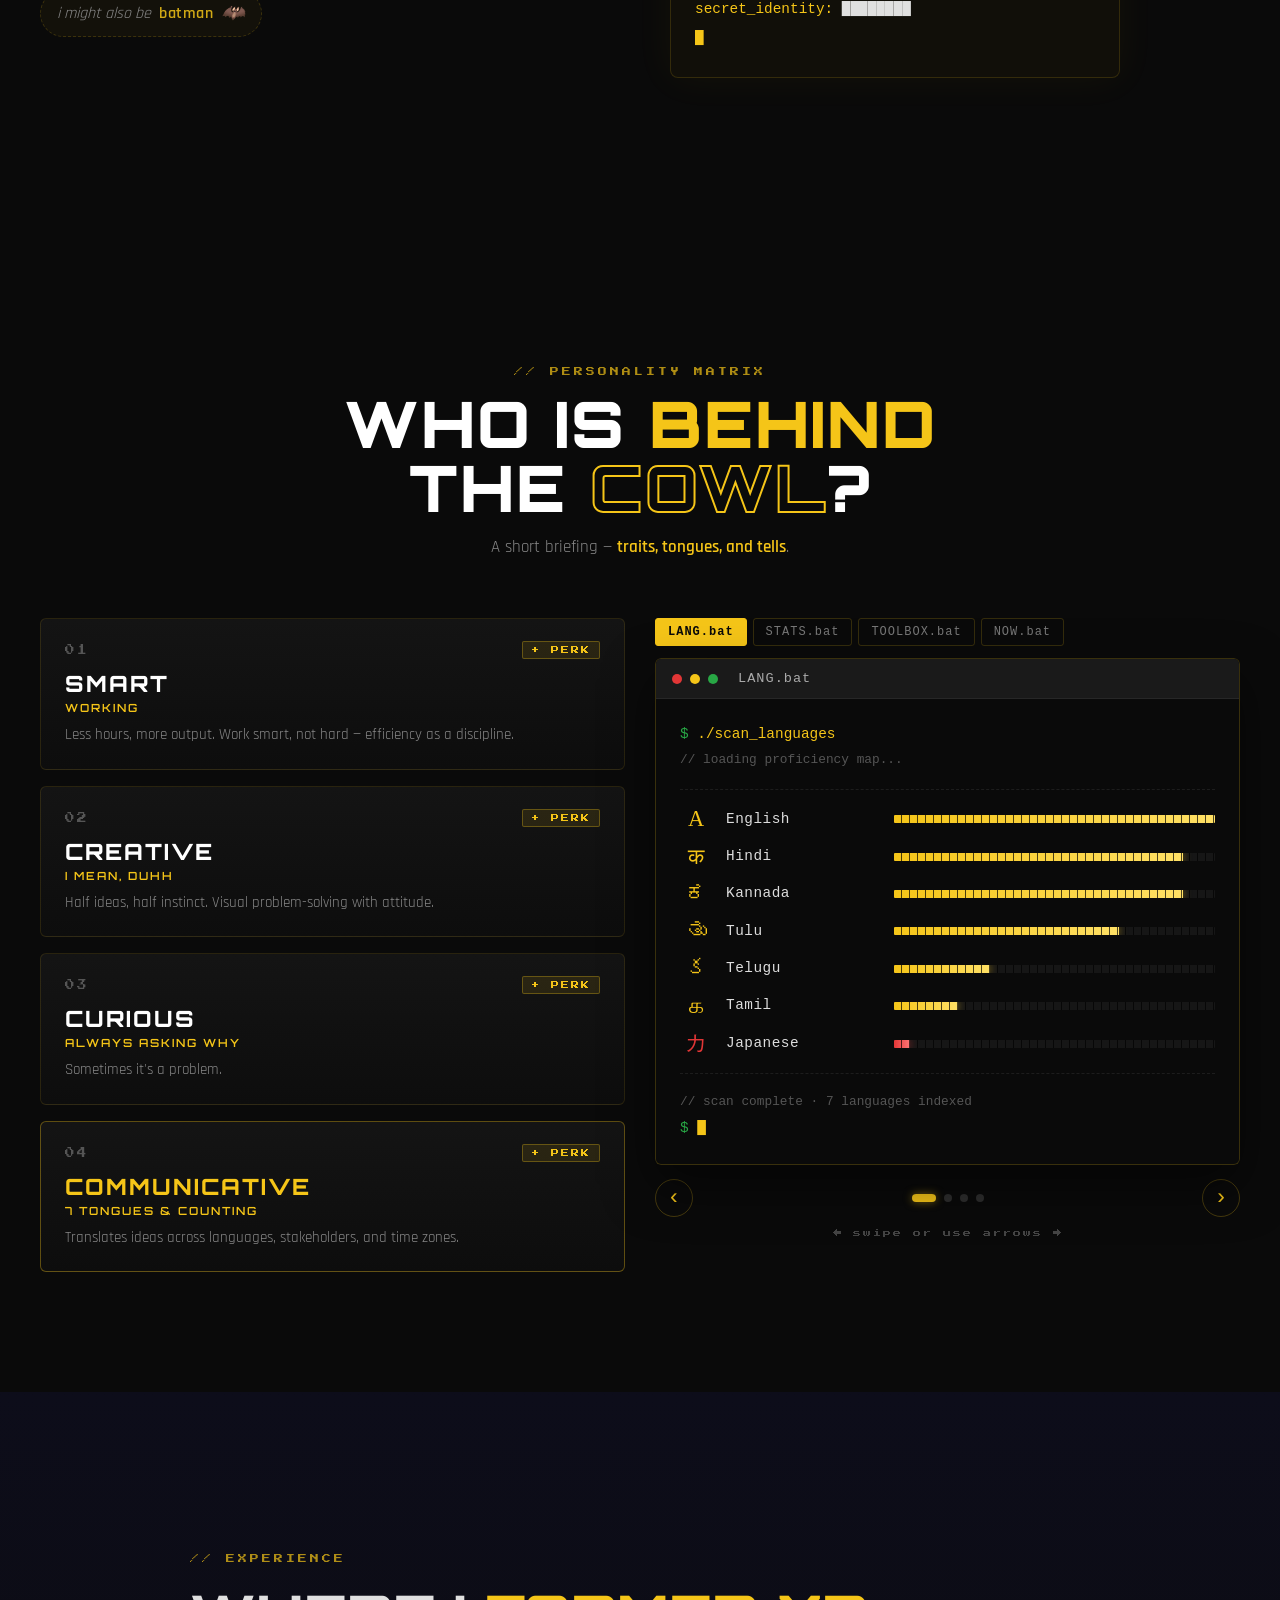
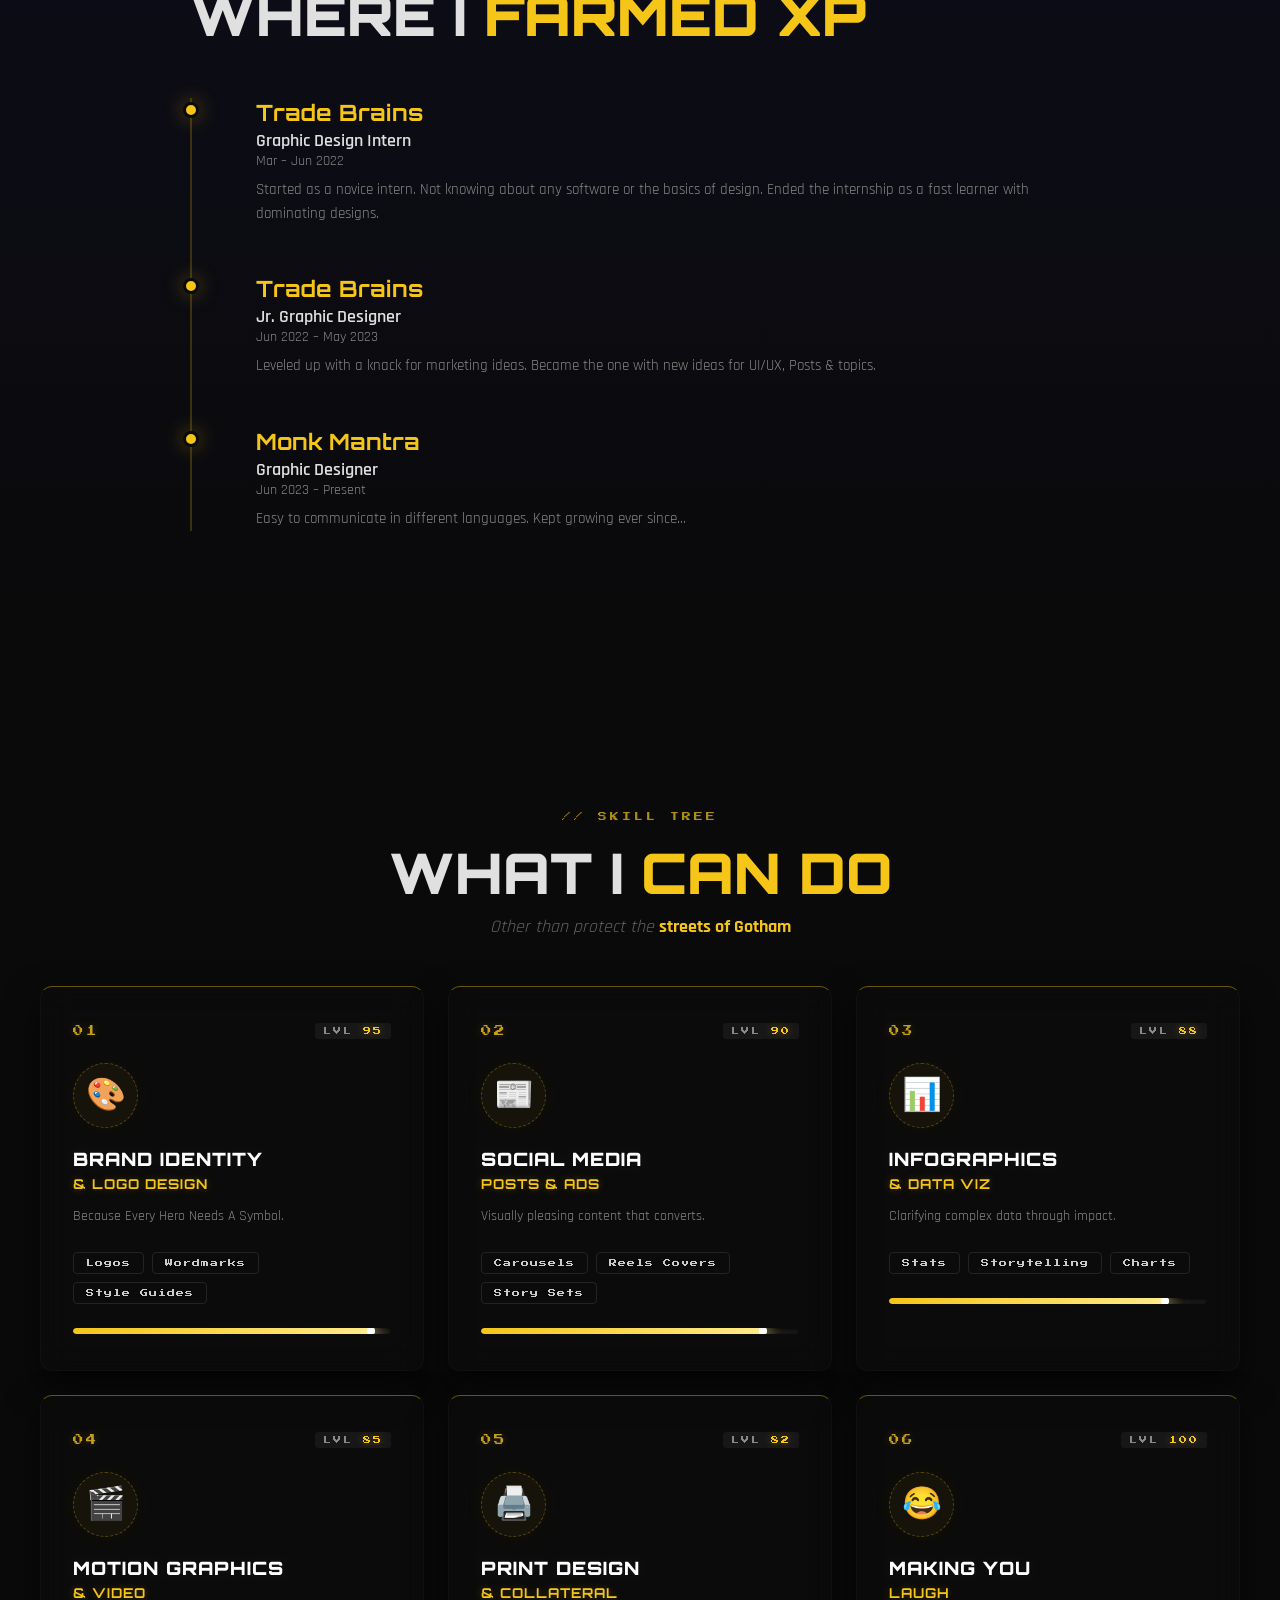
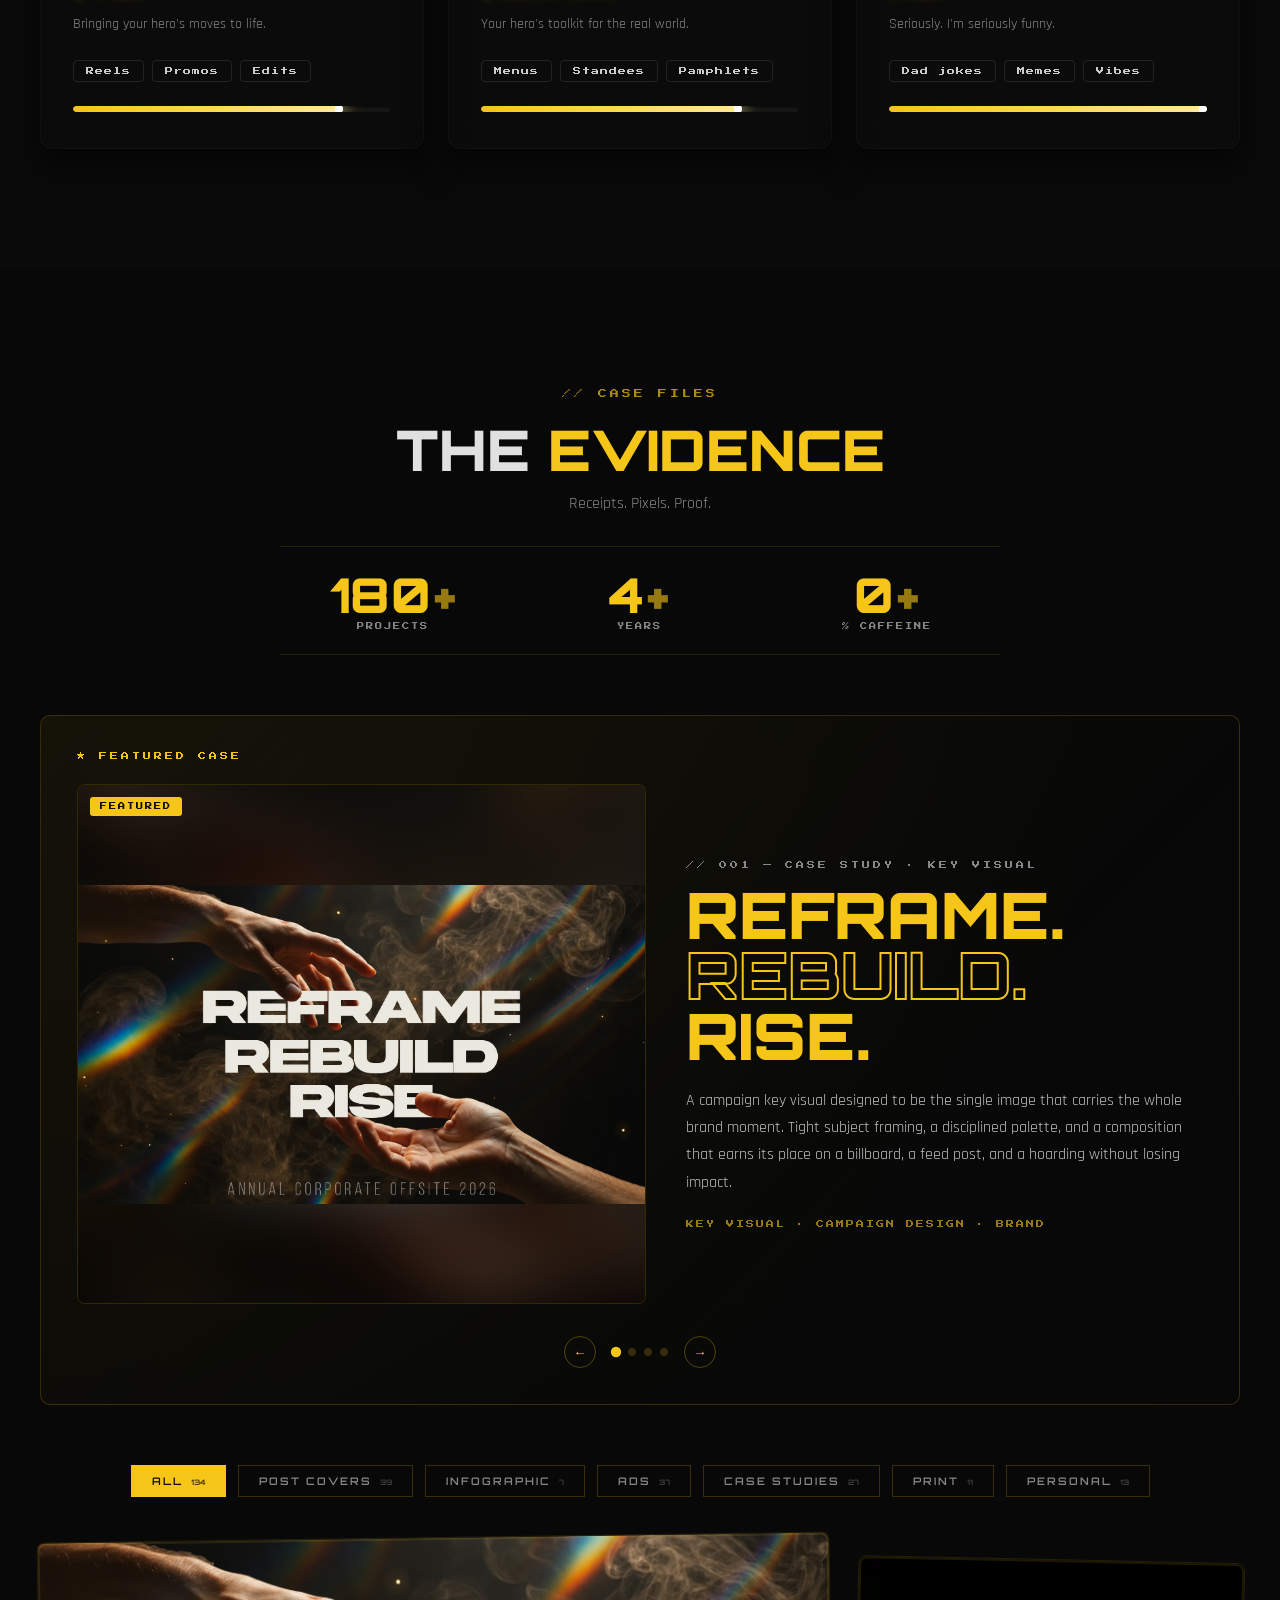
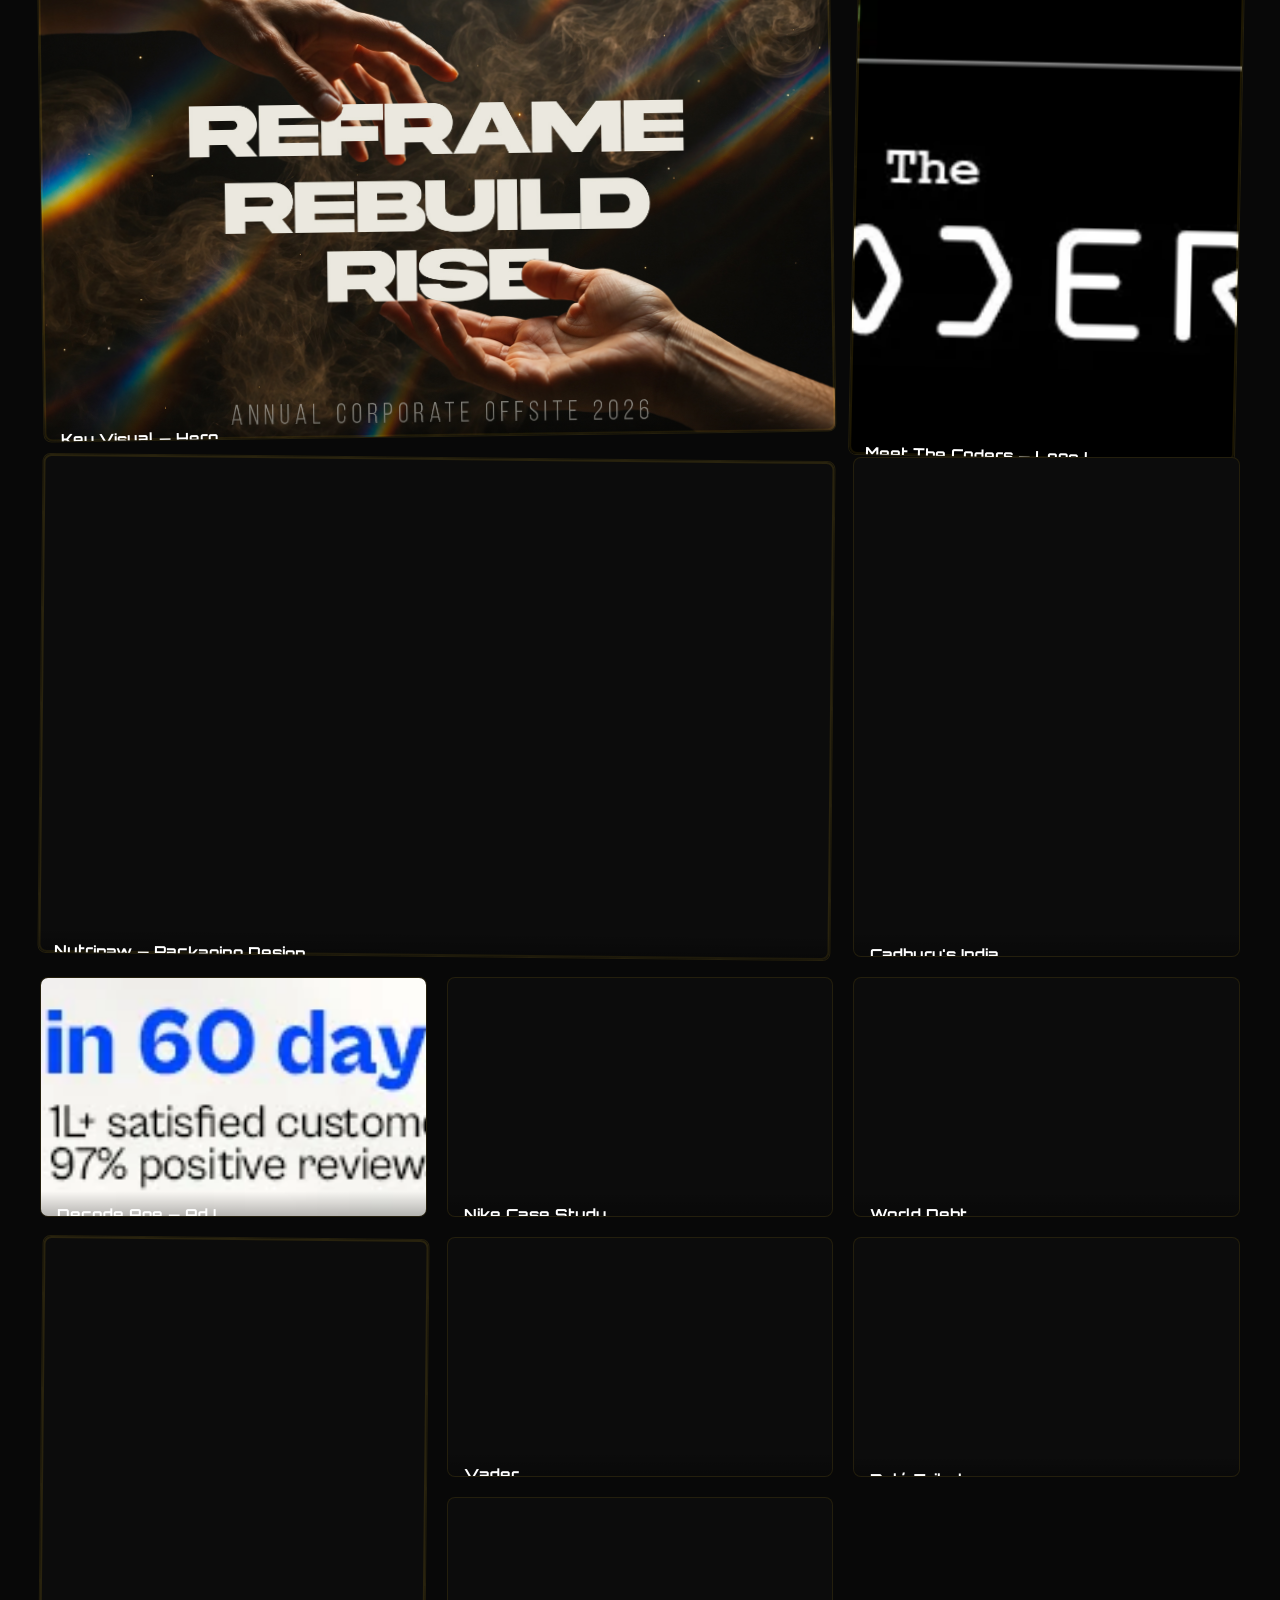
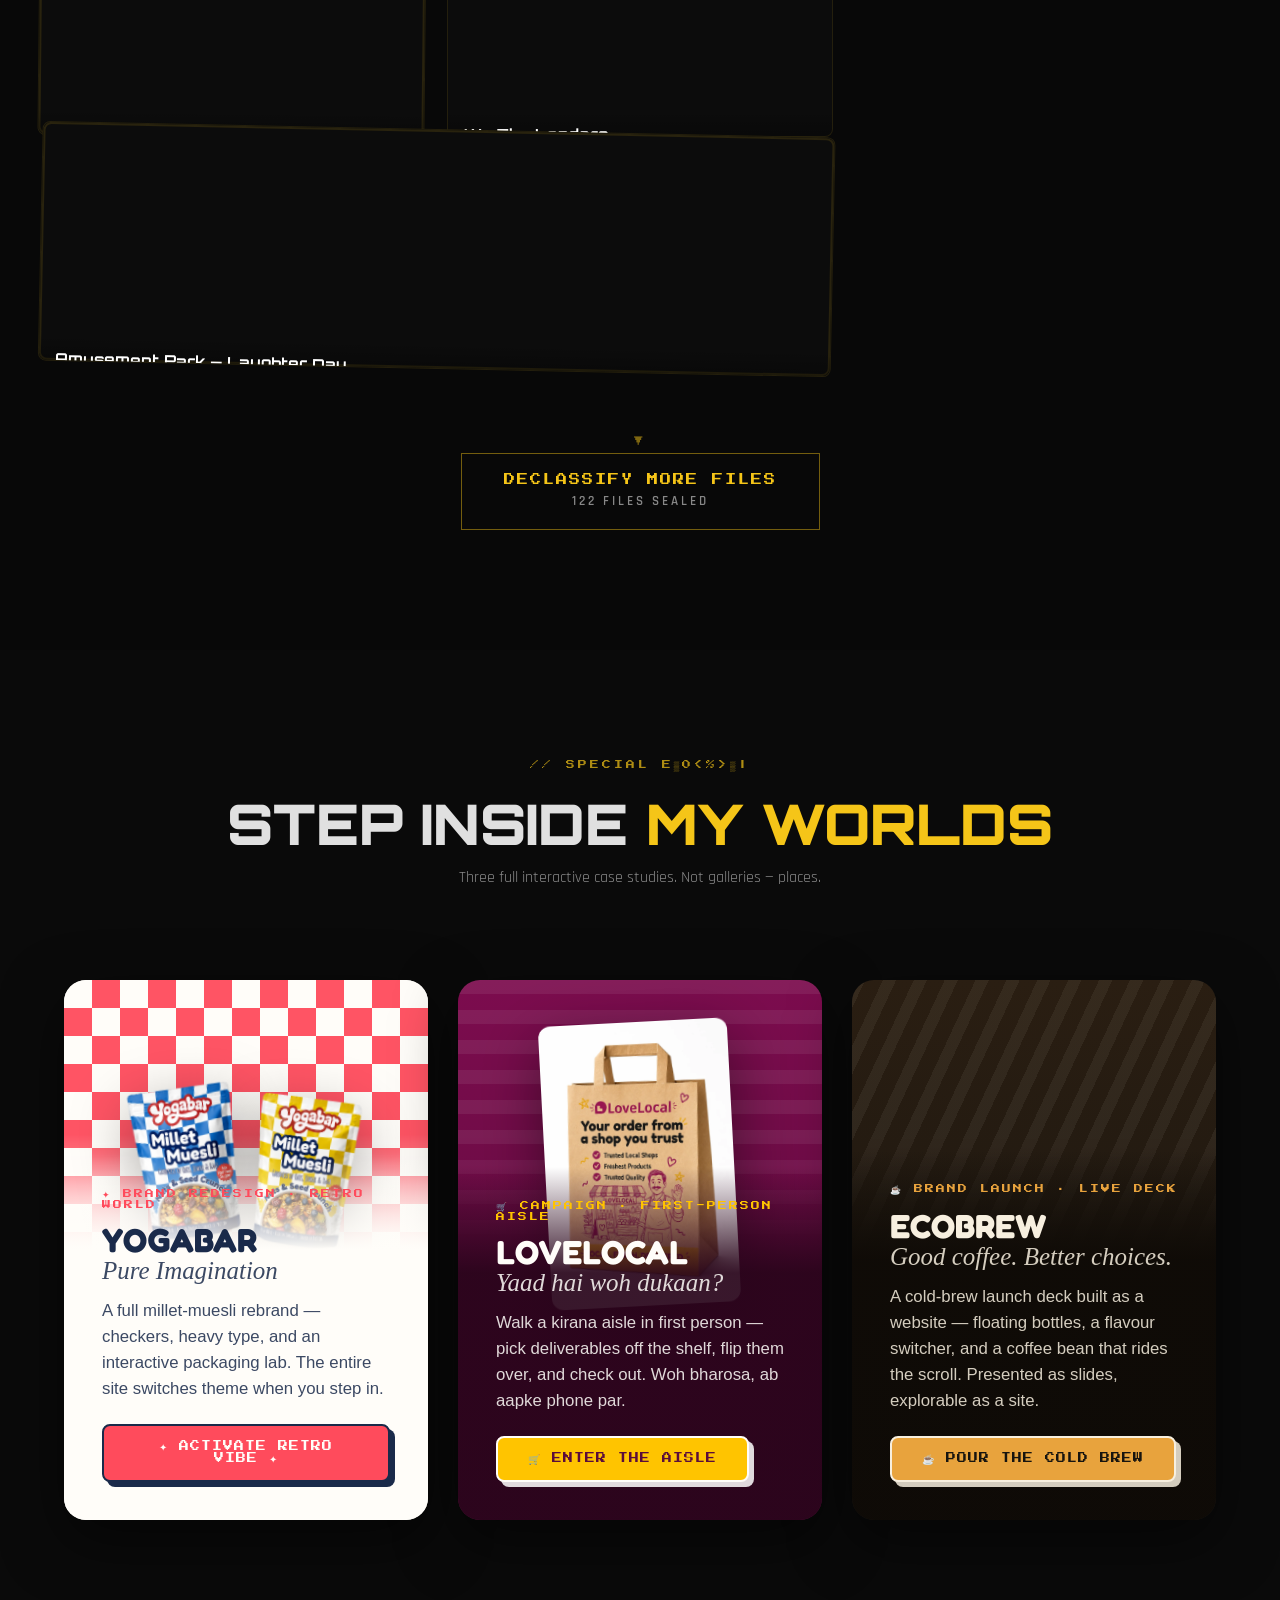
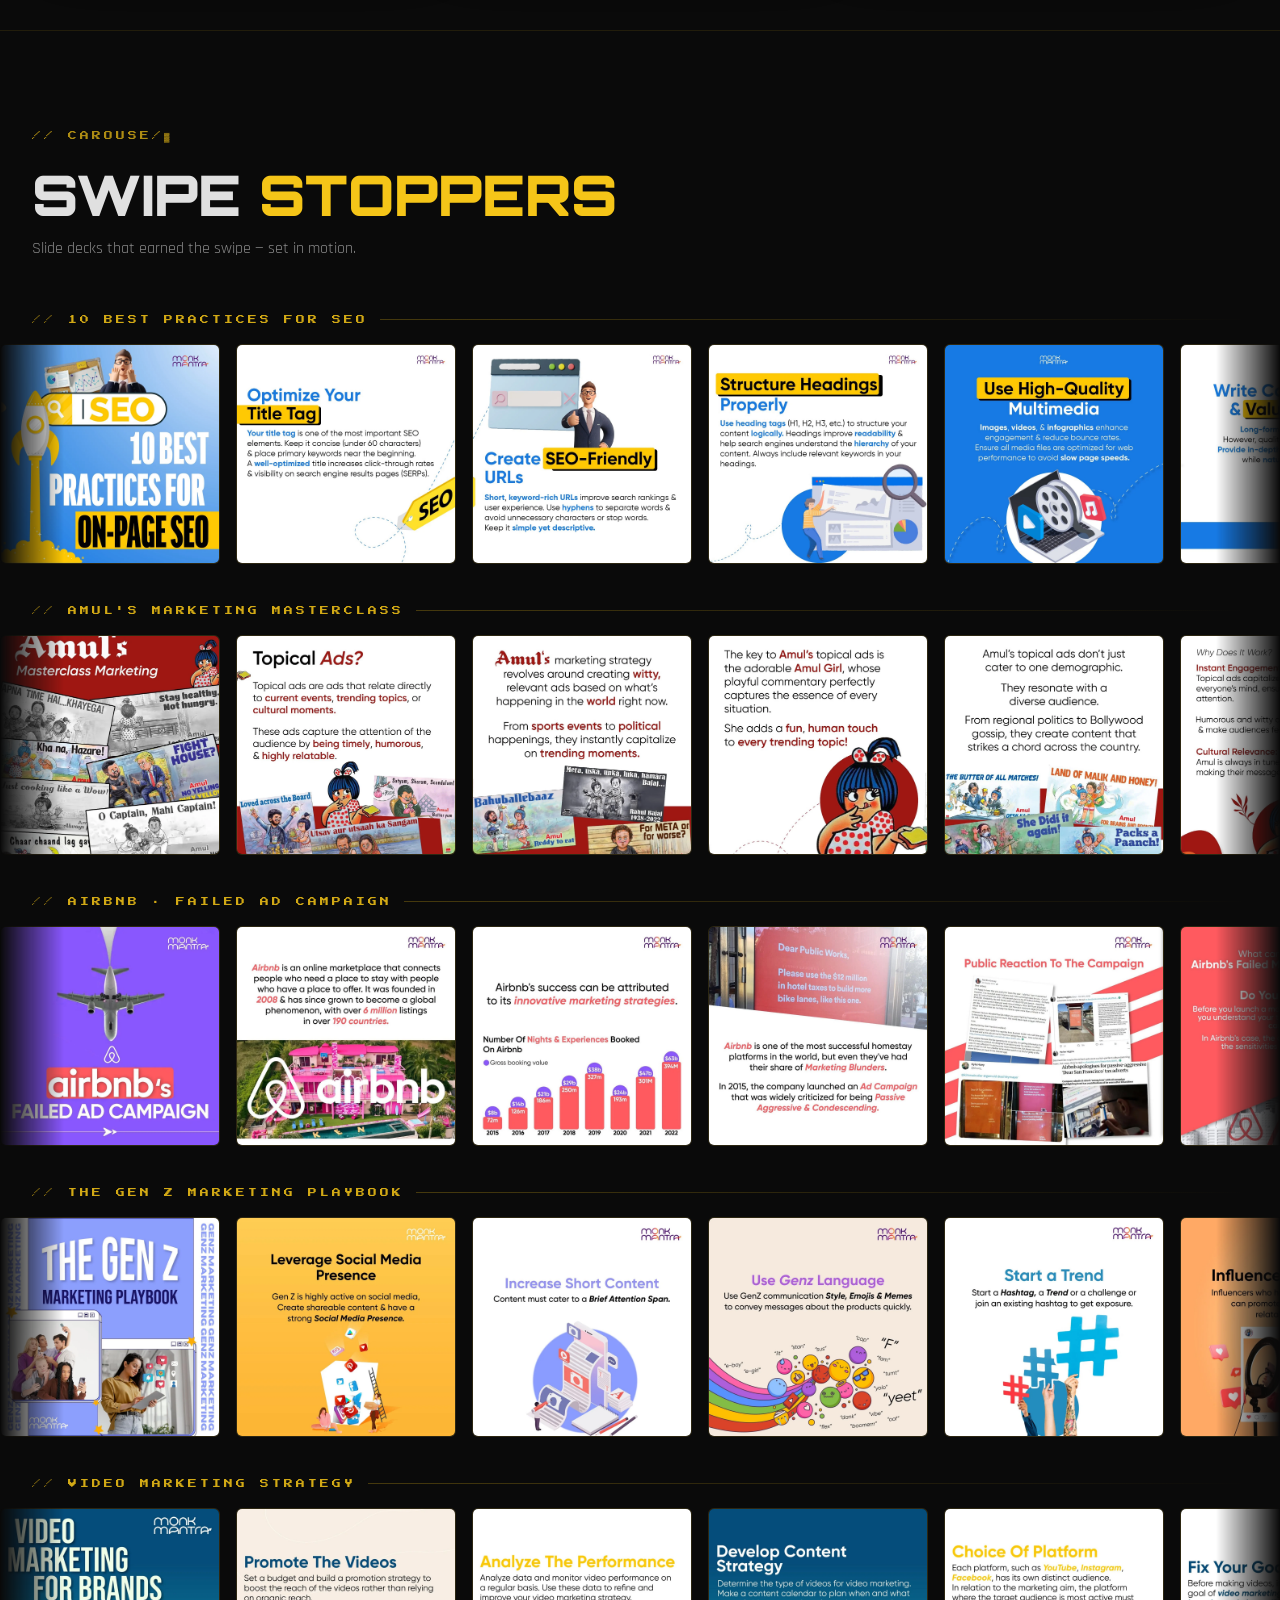
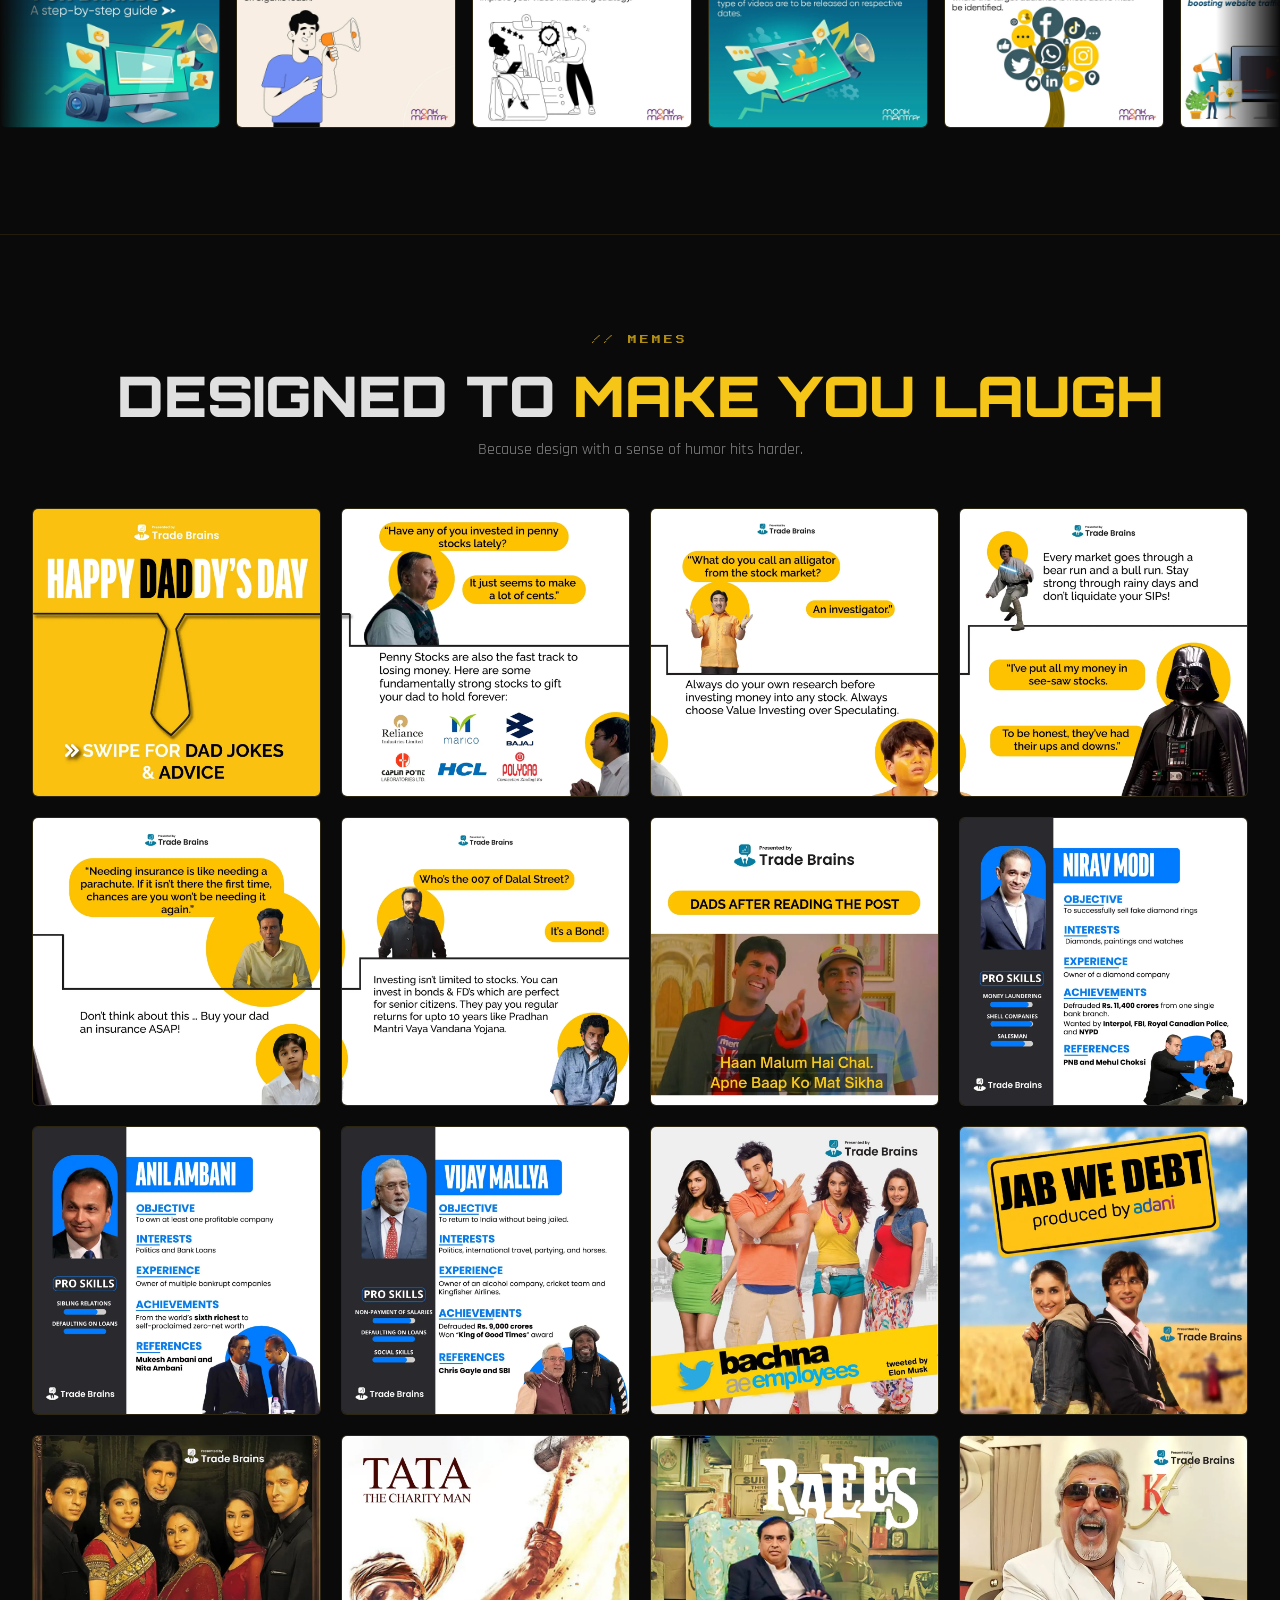
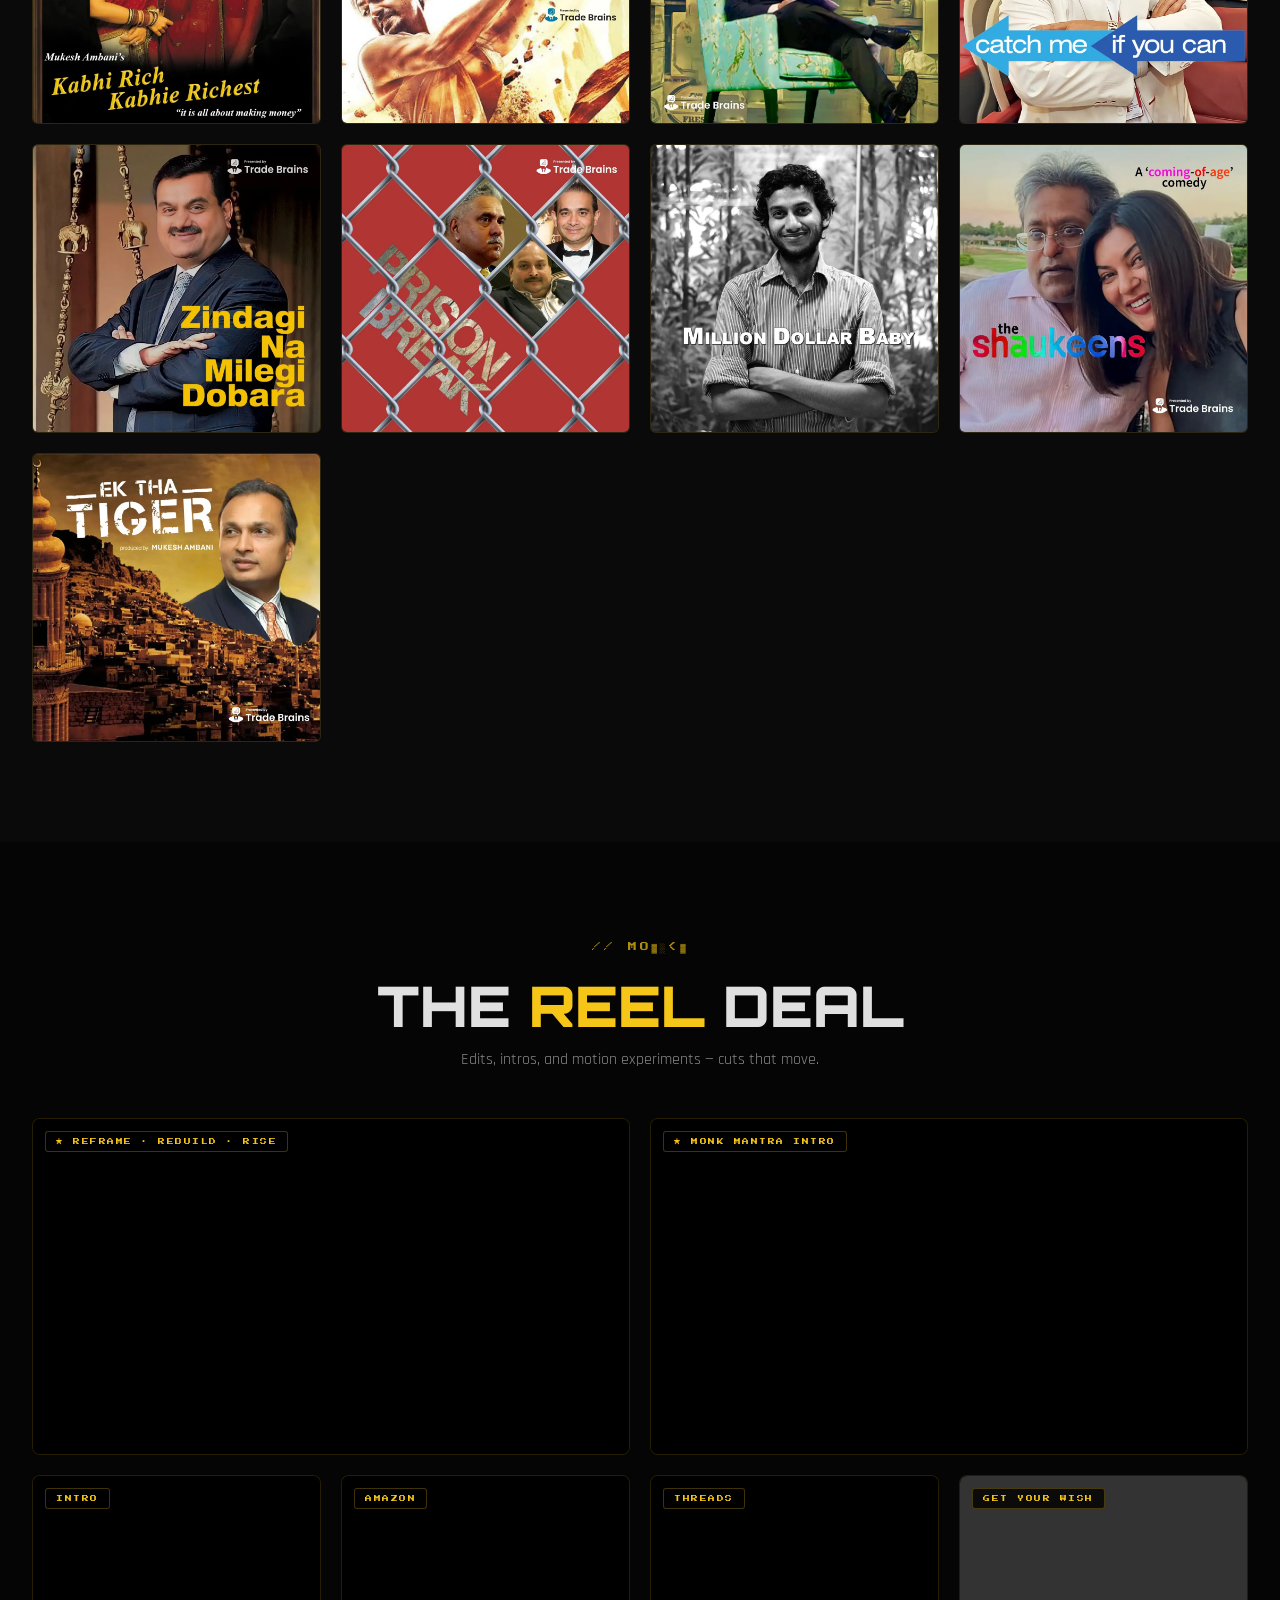
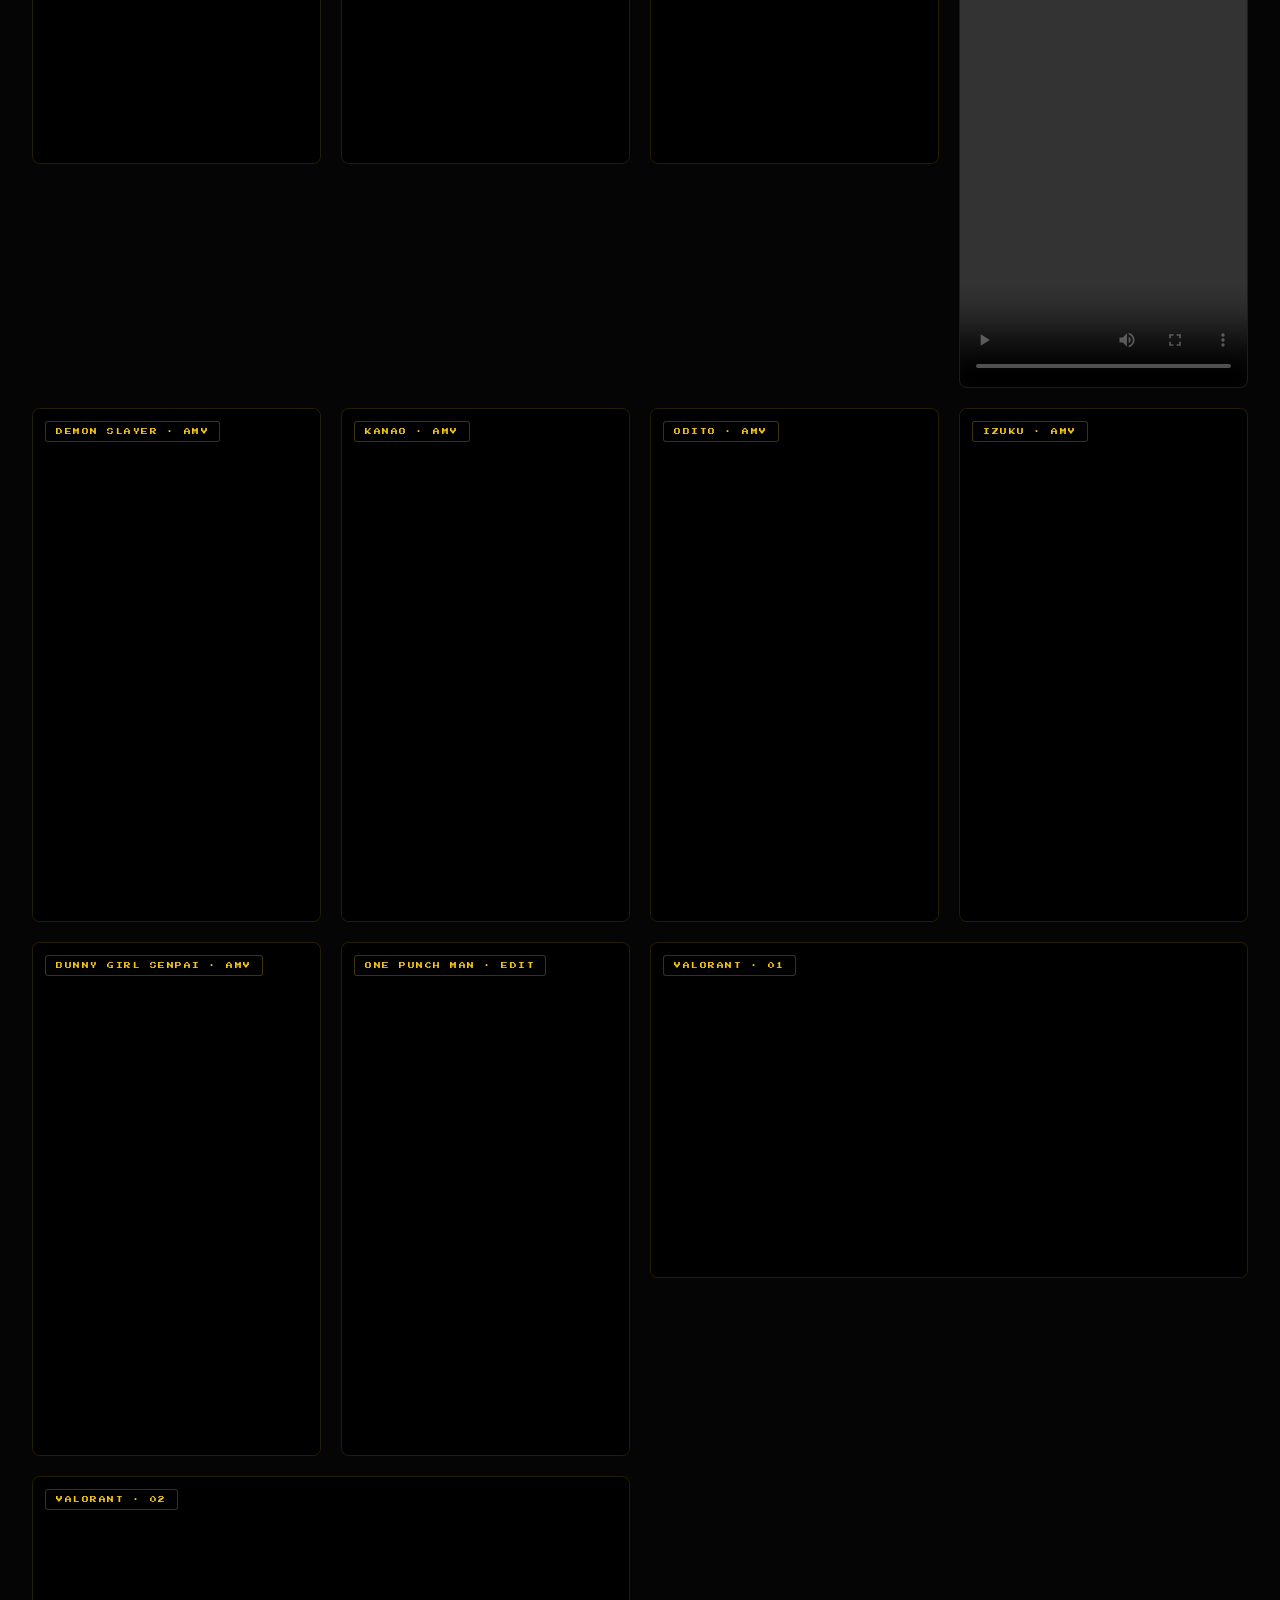
==== commit 6c4228b5: "Add EcoBrew world, scroll-path batarang, and Batcave ambience - EcoBrew launch deck joins Interactiv" ====
--- a/index.html
+++ b/index.html
@@ -20,7 +20,7 @@
     <link rel="preconnect" href="https://fonts.googleapis.com">
     <link rel="preconnect" href="https://fonts.gstatic.com" crossorigin>
     <link href="https://fonts.googleapis.com/css2?family=Orbitron:wght@400;500;600;700;800;900&family=Rajdhani:wght@300;400;500;600;700&family=Press+Start+2P&family=Creepster&family=Bagel+Fat+One&family=DM+Serif+Display:ital@0;1&family=Fredoka:wght@500;600;700&family=Amatic+SC:wght@400;700&family=Inter:wght@400;500;600;700;800&family=Space+Mono:wght@400;700&display=swap" rel="stylesheet">
-    <link rel="stylesheet" href="style.css?v=webp-1">
+    <link rel="stylesheet" href="style.css?v=exp-1">
 </head>
 <body>
 
@@ -61,6 +61,10 @@
             <li><a href="#videos" data-text="REEL">REEL</a></li>
             <li><a href="#contact" data-text="CONTACT">CONTACT</a></li>
         </ul>
+        <button class="nav__sound" id="soundToggle" type="button" aria-pressed="false" title="Batcave ambience — rain, thunder & a low score">
+            <span class="nav__sound-bars" aria-hidden="true"><i></i><i></i><i></i><i></i></span>
+            <span class="nav__sound-label">SOUND</span>
+        </button>
         <button class="nav__burger" id="navBurger" aria-label="Toggle menu">
             <span></span><span></span><span></span>
         </button>
@@ -1343,12 +1347,12 @@
         </div>
     </section>
 
-    <!-- ============ INTERACTIVE WORLDS (YOGABAR + LOVELOCAL) ============ -->
+    <!-- ============ INTERACTIVE WORLDS (YOGABAR + LOVELOCAL + ECOBREW) ============ -->
     <section id="lovelocal" class="section section--dark worlds">
         <div class="worlds__head">
             <span class="section__label">// SPECIAL EXHIBITS</span>
             <h2 class="work__title">STEP INSIDE <span class="text--yellow">MY WORLDS</span></h2>
-            <p class="work__sub">Two full interactive case studies. Not galleries — places.</p>
+            <p class="work__sub">Three full interactive case studies. Not galleries — places.</p>
         </div>
         <div class="worlds__grid">
             <!-- Yogabar portal -->
@@ -1376,6 +1380,21 @@
                     <h3 class="world-card__title">LOVELOCAL <em>Yaad hai woh dukaan?</em></h3>
                     <p class="world-card__desc">Walk a kirana aisle in first person — pick deliverables off the shelf, flip them over, and check out. Woh bharosa, ab aapke phone par.</p>
                     <button class="world-card__btn world-card__btn--ll" id="llEnter" type="button">🛒 ENTER THE AISLE</button>
+                </div>
+            </article>
+            <!-- EcoBrew portal -->
+            <article class="world-card world-card--ecobrew">
+                <div class="world-card__steam" aria-hidden="true"></div>
+                <div class="world-card__stage" aria-hidden="true">
+                    <img src="https://saillqt.github.io/rapyder/images/coffee_bean.png" alt="" class="world-card__bean world-card__bean--l" loading="lazy">
+                    <img src="https://saillqt.github.io/rapyder/images/hero-main.png" alt="" class="world-card__bottle" loading="lazy">
+                    <img src="https://saillqt.github.io/rapyder/images/coffee_bean.png" alt="" class="world-card__bean world-card__bean--r" loading="lazy">
+                </div>
+                <div class="world-card__info">
+                    <span class="world-card__kicker">☕ BRAND LAUNCH · LIVE DECK</span>
+                    <h3 class="world-card__title">ECOBREW <em>Good coffee. Better choices.</em></h3>
+                    <p class="world-card__desc">A cold-brew launch deck built as a website — floating bottles, a flavour switcher, and a coffee bean that rides the scroll. Presented as slides, explorable as a site.</p>
+                    <button class="world-card__btn world-card__btn--eb" id="ebEnter" type="button">☕ POUR THE COLD BREW</button>
                 </div>
             </article>
         </div>
@@ -1392,6 +1411,19 @@
                 <span class="ll-shutter__tag">★ Aao andar · खुल रहा है दुकान ★</span>
             </div>
             <div class="ll-shutter__edge"><span class="ll-shutter__lock"></span></div>
+        </div>
+    </div>
+
+    <!-- EcoBrew fullscreen world (iframe loaded on demand) + coffee-pour transition -->
+    <div id="ecobrew-world" class="ecobrew-world" aria-hidden="true">
+        <button class="eb-exit" id="ebExit" type="button">← Back to the cave</button>
+        <iframe id="ecobrew-iframe" title="EcoBrew — Cold Brew Launch Deck" src="about:blank" loading="lazy"></iframe>
+        <div class="eb-pour" id="ebPour" aria-hidden="true">
+            <div class="eb-pour__sign">
+                <span class="eb-pour__brand">EcoBrew</span>
+                <span class="eb-pour__tag">✦ Good coffee · Better choices ✦</span>
+            </div>
+            <div class="eb-pour__wave"></div>
         </div>
     </div>
 
@@ -2110,6 +2142,6 @@
         </div>
     </div>
 
-    <script src="script.js?v=webp-1"></script>
+    <script src="script.js?v=exp-1"></script>
 </body>
 </html>
--- a/style.css
+++ b/style.css
@@ -2184,6 +2184,70 @@
     .ll-shutter{ transition:transform .01s linear; }
 }
 
+/* ---- EcoBrew fullscreen world + coffee-pour transition ---- */
+.ecobrew-world{
+    position:fixed; inset:0; z-index:9000;
+    display:none; background:#17140F;
+}
+.ecobrew-world.is-active{ display:block; }
+.ecobrew-world iframe{
+    position:absolute; inset:0; width:100%; height:100%; border:0;
+}
+.eb-exit{
+    position:absolute; top:16px; left:16px; z-index:9400;
+    font-family:'Space Mono',monospace; font-weight:700; font-size:.85rem;
+    color:#17140F; background:#E8A33D;
+    border:3px solid #17140F; border-radius:40px;
+    padding:9px 18px; cursor:pointer;
+    box-shadow:0 4px 0 rgba(23,20,15,.5);
+    opacity:0; transition:opacity .4s ease 1.5s;
+}
+.ecobrew-world.is-active .eb-exit{ opacity:1; }
+.eb-exit:hover{ background:#f2b558; }
+
+/* the coffee sheet: fills the screen, then drains upward with a wavy edge */
+.eb-pour{
+    position:absolute; inset:0; z-index:9300;
+    transform:translateY(0);
+    transition:transform 1.8s cubic-bezier(.76,0,.24,1);
+    background:
+        radial-gradient(ellipse 120% 60% at 50% -20%, rgba(232,163,61,.18) 0%, transparent 60%),
+        linear-gradient(180deg,#2A1E12 0%,#1D1610 55%,#17140F 100%);
+    box-shadow:inset 0 0 140px rgba(0,0,0,.5);
+    display:flex; align-items:center; justify-content:center;
+    will-change:transform;
+}
+.eb-pour.is-drained{ transform:translateY(-104%); }
+.eb-pour__sign{
+    display:flex; flex-direction:column; align-items:center; gap:12px;
+    padding:30px 54px;
+    background:#F7EFDF;
+    border:4px solid #E8A33D;
+    border-radius:18px;
+    box-shadow:0 14px 40px rgba(0,0,0,.5);
+}
+.eb-pour__brand{
+    font-family:'DM Serif Display',serif;
+    font-size:clamp(2.6rem,6vw,4.2rem); line-height:1; color:#17140F;
+}
+.eb-pour__brand::first-letter{ color:#B4762A; }
+.eb-pour__tag{
+    font-family:'Space Mono',monospace; font-weight:700;
+    font-size:clamp(.8rem,1.5vw,1rem); letter-spacing:.08em;
+    color:#8a6A35;
+}
+/* scalloped coffee edge hanging under the sheet as it drains */
+.eb-pour__wave{
+    position:absolute; top:100%; left:-4%; right:-4%; height:36px;
+    background:radial-gradient(ellipse 40px 32px at 36px -6px, #17140F 55%, transparent 57%);
+    background-size:78px 36px; background-repeat:repeat-x;
+}
+.eb-pour.is-drained .eb-pour__sign{ transition:opacity .5s ease; opacity:0; }
+
+@media (prefers-reduced-motion: reduce){
+    .eb-pour{ transition:transform .01s linear; }
+}
+
 /* ===============================================================
    AMAZING PASS · scroll signal, gotham rain, decrypt labels,
    lightning, bat-flock easter egg
@@ -2316,12 +2380,14 @@
 .work__more:hover .work__more-count{color:var(--bg)}
 
 /* --- Interactive worlds --- */
-.worlds{padding:110px 5%}
+.worlds{padding:110px 5%;flex-direction:column;align-items:stretch;justify-content:center}
+.worlds__grid{width:100%}
 .worlds__head{text-align:center;margin-bottom:60px}
 .worlds__grid{
-  display:grid;grid-template-columns:1fr 1fr;gap:34px;
-  max-width:1340px;margin:0 auto;
-}
+  display:grid;grid-template-columns:repeat(3,1fr);gap:30px;
+  max-width:1560px;margin:0 auto;
+}
+@media(max-width:1180px){.worlds__grid{grid-template-columns:1fr 1fr}}
 @media(max-width:900px){.worlds__grid{grid-template-columns:1fr}}
 
 .world-card{
@@ -2434,6 +2500,45 @@
 }
 .world-card__btn--ll:hover{box-shadow:3px 3px 0 rgba(255,255,255,.85)}
 .world-card__btn--ll:active{box-shadow:0 0 0 rgba(255,255,255,.85)}
+.world-card__btn--eb{
+  background:#E8A33D;color:#17140F;border-color:#F7EFDF;
+  box-shadow:5px 5px 0 rgba(247,239,223,.85);
+}
+.world-card__btn--eb:hover{box-shadow:3px 3px 0 rgba(247,239,223,.85)}
+.world-card__btn--eb:active{box-shadow:0 0 0 rgba(247,239,223,.85)}
+
+/* EcoBrew — roasted ink & amber */
+.world-card--ecobrew{
+  background:linear-gradient(180deg,#2A1E12 0%,#17140F 100%);
+  box-shadow:0 20px 60px rgba(0,0,0,.5);
+}
+.world-card--ecobrew:hover{box-shadow:0 30px 80px rgba(232,163,61,.22)}
+.world-card__steam{
+  position:absolute;inset:0 0 auto 0;height:52%;
+  background:repeating-linear-gradient(115deg,rgba(247,239,223,.06) 0 12px,transparent 12px 28px);
+  -webkit-mask-image:linear-gradient(180deg,#000 55%,transparent 100%);
+          mask-image:linear-gradient(180deg,#000 55%,transparent 100%);
+}
+.world-card__bottle{
+  width:36%;max-width:220px;
+  filter:drop-shadow(0 18px 30px rgba(0,0,0,.55));
+  transition:transform .5s cubic-bezier(.2,.8,.25,1);
+}
+.world-card__bean{
+  width:16%;max-width:92px;
+  filter:drop-shadow(0 10px 18px rgba(0,0,0,.5));
+  transition:transform .5s cubic-bezier(.2,.8,.25,1);
+}
+.world-card__bean--l{transform:rotate(-24deg) translateY(26%)}
+.world-card__bean--r{transform:rotate(18deg) translateY(-10%)}
+.world-card--ecobrew:hover .world-card__bottle{transform:translateY(-8px) scale(1.04)}
+.world-card--ecobrew:hover .world-card__bean--l{transform:rotate(-38deg) translateY(14%) translateX(-8%)}
+.world-card--ecobrew:hover .world-card__bean--r{transform:rotate(32deg) translateY(-22%) translateX(8%)}
+.world-card--ecobrew .world-card__info{
+  background:linear-gradient(180deg,transparent 0%,rgba(14,10,6,.94) 30%);
+  color:#F7EFDF;
+}
+.world-card--ecobrew .world-card__kicker{color:#E8A33D}
 
 /* Worlds hidden inside retro mode (retro world has its own exhibits) */
 body.retro-vibe-active .worlds{display:none}
@@ -2491,3 +2596,54 @@
   transform:translate(calc(var(--hpx,0)*7px),calc(var(--hpy,0)*5px));
   transition:transform .35s cubic-bezier(.2,.8,.3,1);
 }
+
+/* ===============================================================
+   EXPERIENCE PASS · scroll-path batarang, batcave ambience toggle
+   =============================================================== */
+
+/* --- Batarang that rides the scroll (inspired by the EcoBrew bean) --- */
+.scroll-batarang{
+  position:fixed; top:0; left:0; z-index:35;
+  width:44px; pointer-events:none;
+  opacity:0; transition:opacity .6s ease;
+  filter:brightness(0) saturate(100%) invert(78%) sepia(64%) saturate(1842%) hue-rotate(5deg) brightness(100%) contrast(94%)
+         drop-shadow(0 0 10px rgba(245,197,24,.55));
+  will-change:transform;
+}
+.scroll-batarang.is-flying{opacity:.75}
+body.retro-vibe-active .scroll-batarang{display:none}
+@media(max-width:900px){.scroll-batarang{display:none}}
+@media (prefers-reduced-motion: reduce){.scroll-batarang{display:none}}
+
+/* --- Nav sound toggle (batcave ambience) --- */
+.nav__sound{
+  display:flex; align-items:center; gap:9px;
+  background:transparent;
+  border:1px solid rgba(245,197,24,.35);
+  color:var(--gray);
+  font-family:var(--font-pixel); font-size:.5rem; letter-spacing:2px;
+  padding:9px 14px; margin-left:18px;
+  cursor:pointer;
+  transition:color .25s ease,border-color .25s ease,box-shadow .25s ease;
+}
+.nav__sound:hover{color:var(--yellow);border-color:rgba(245,197,24,.7)}
+.nav__sound.is-on{
+  color:var(--yellow);
+  border-color:var(--yellow);
+  box-shadow:0 0 14px rgba(245,197,24,.25);
+}
+.nav__sound-bars{display:flex;align-items:flex-end;gap:2px;height:12px}
+.nav__sound-bars i{
+  width:2.5px;height:4px;background:currentColor;
+  transition:height .2s ease;
+}
+.nav__sound.is-on .nav__sound-bars i{animation:soundBar 1s ease-in-out infinite}
+.nav__sound.is-on .nav__sound-bars i:nth-child(1){animation-delay:0s}
+.nav__sound.is-on .nav__sound-bars i:nth-child(2){animation-delay:.25s}
+.nav__sound.is-on .nav__sound-bars i:nth-child(3){animation-delay:.5s}
+.nav__sound.is-on .nav__sound-bars i:nth-child(4){animation-delay:.12s}
+@keyframes soundBar{
+  0%,100%{height:4px}
+  50%{height:12px}
+}
+@media(max-width:900px){.nav__sound-label{display:none}}
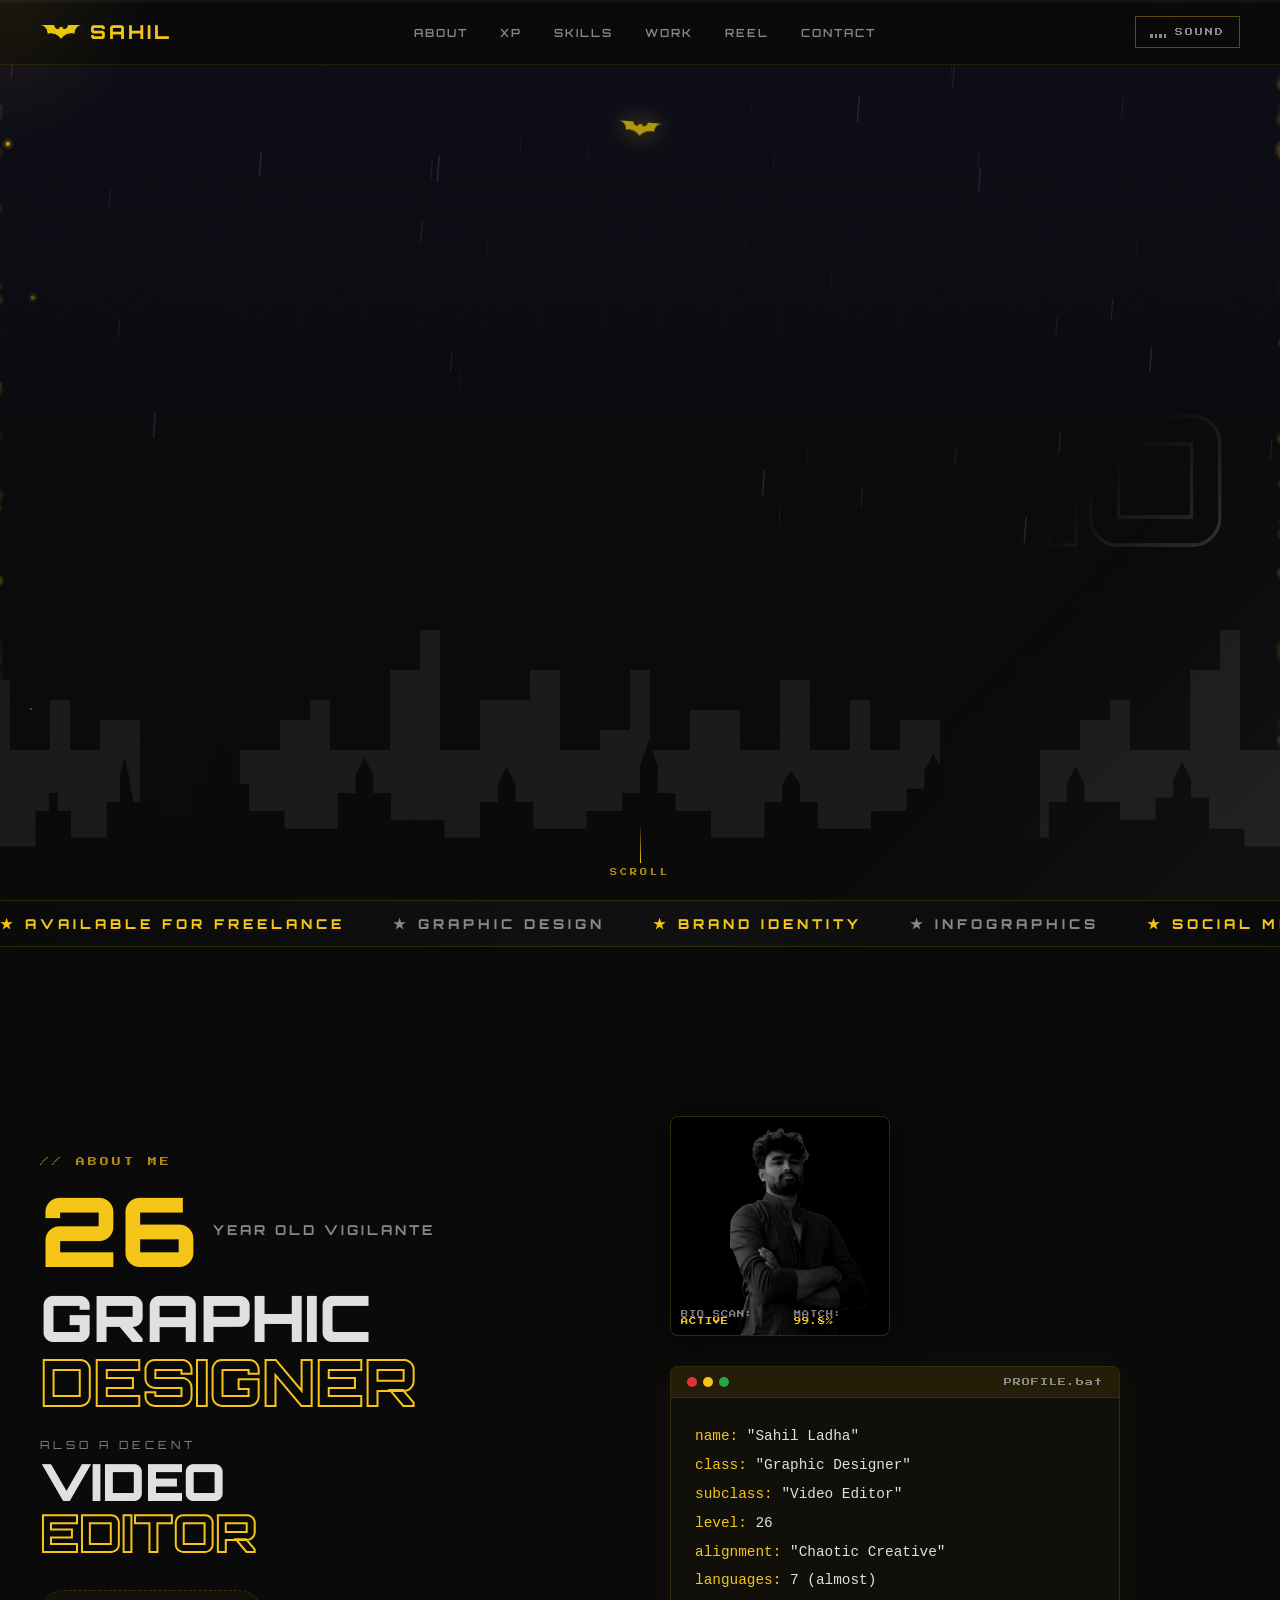
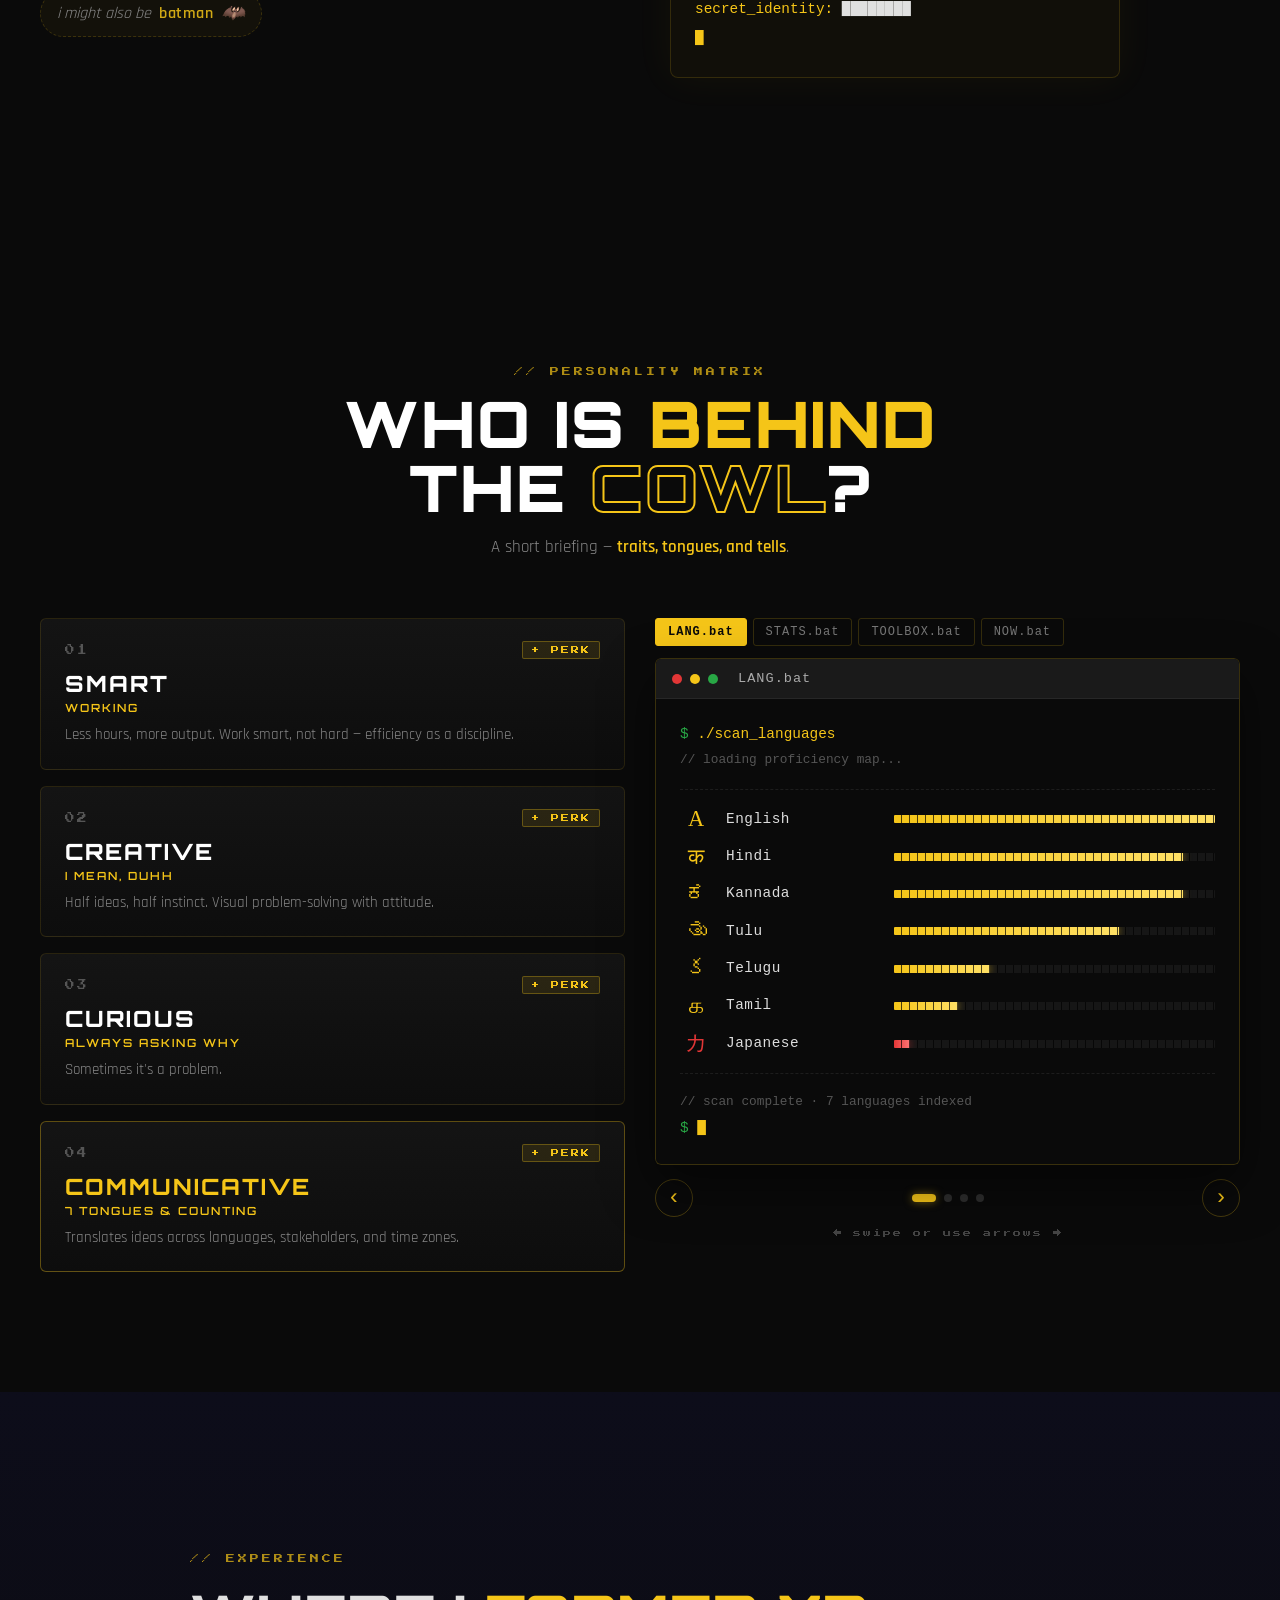
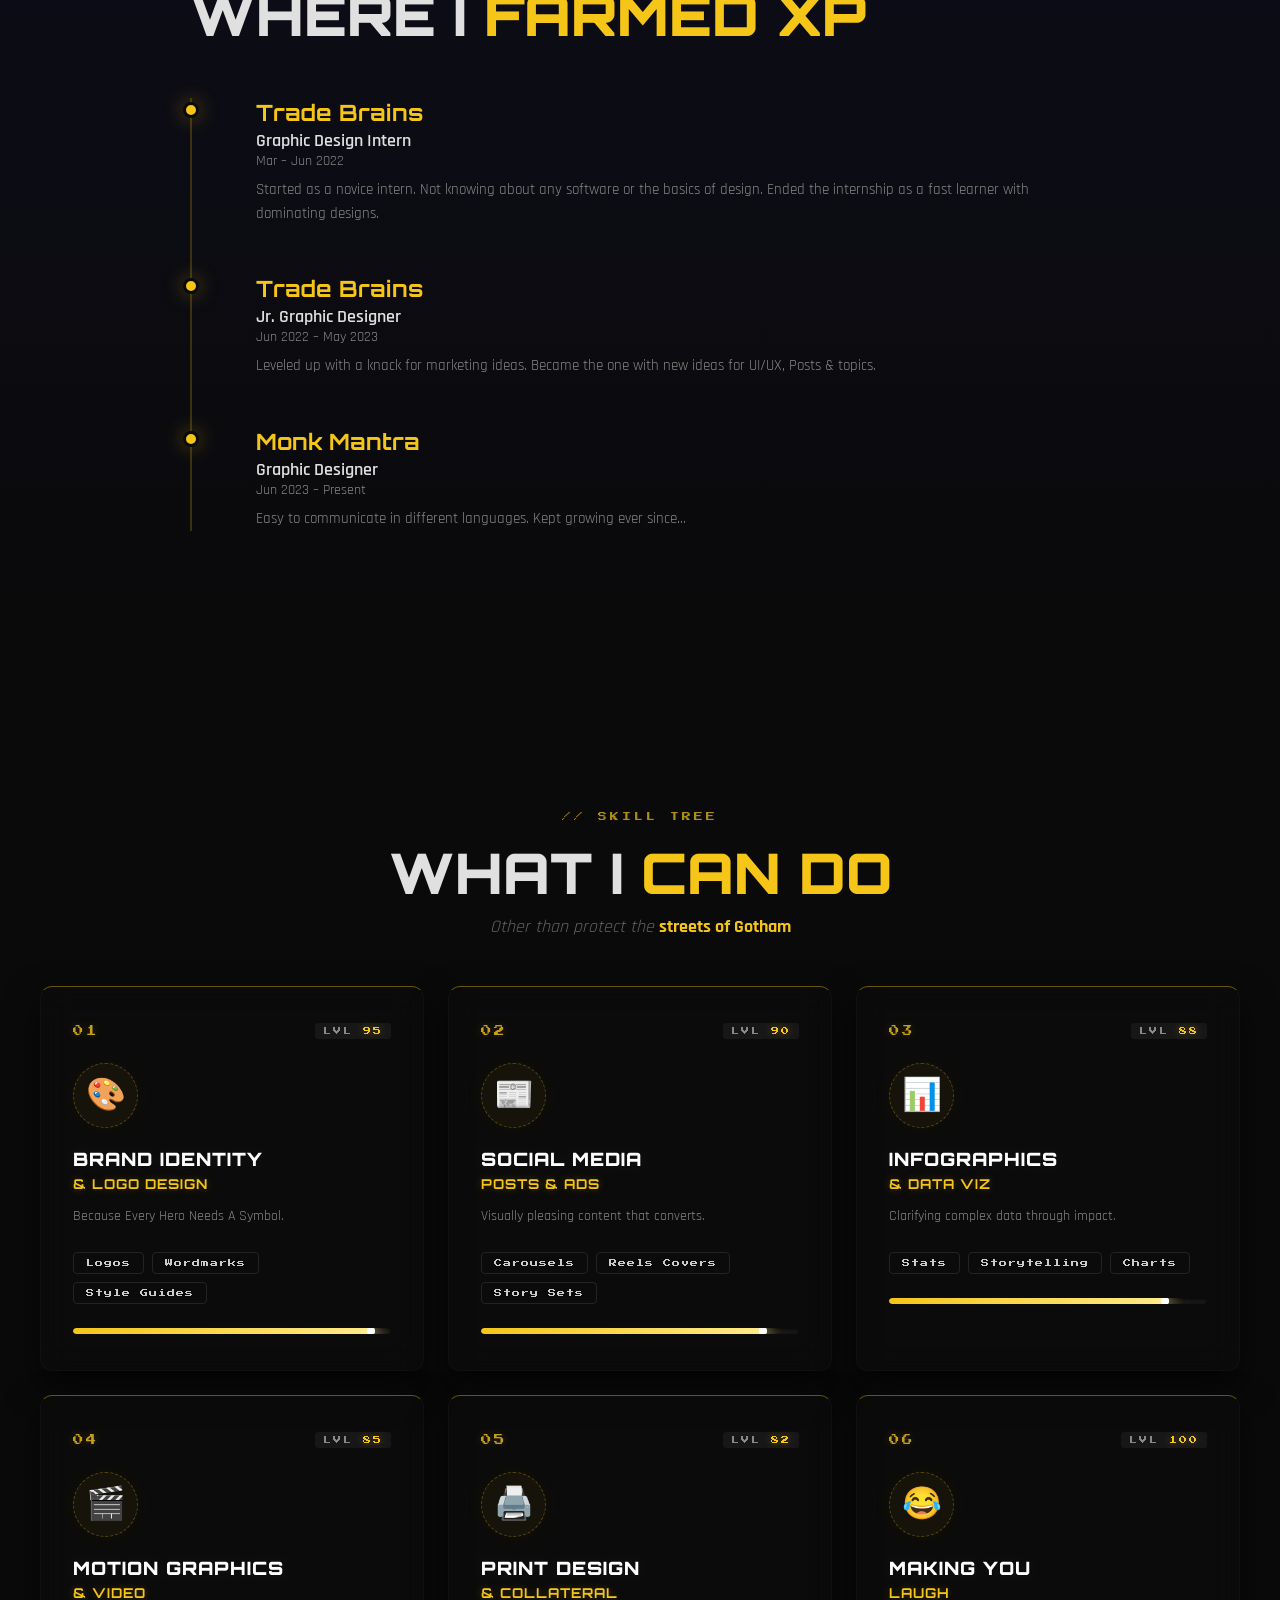
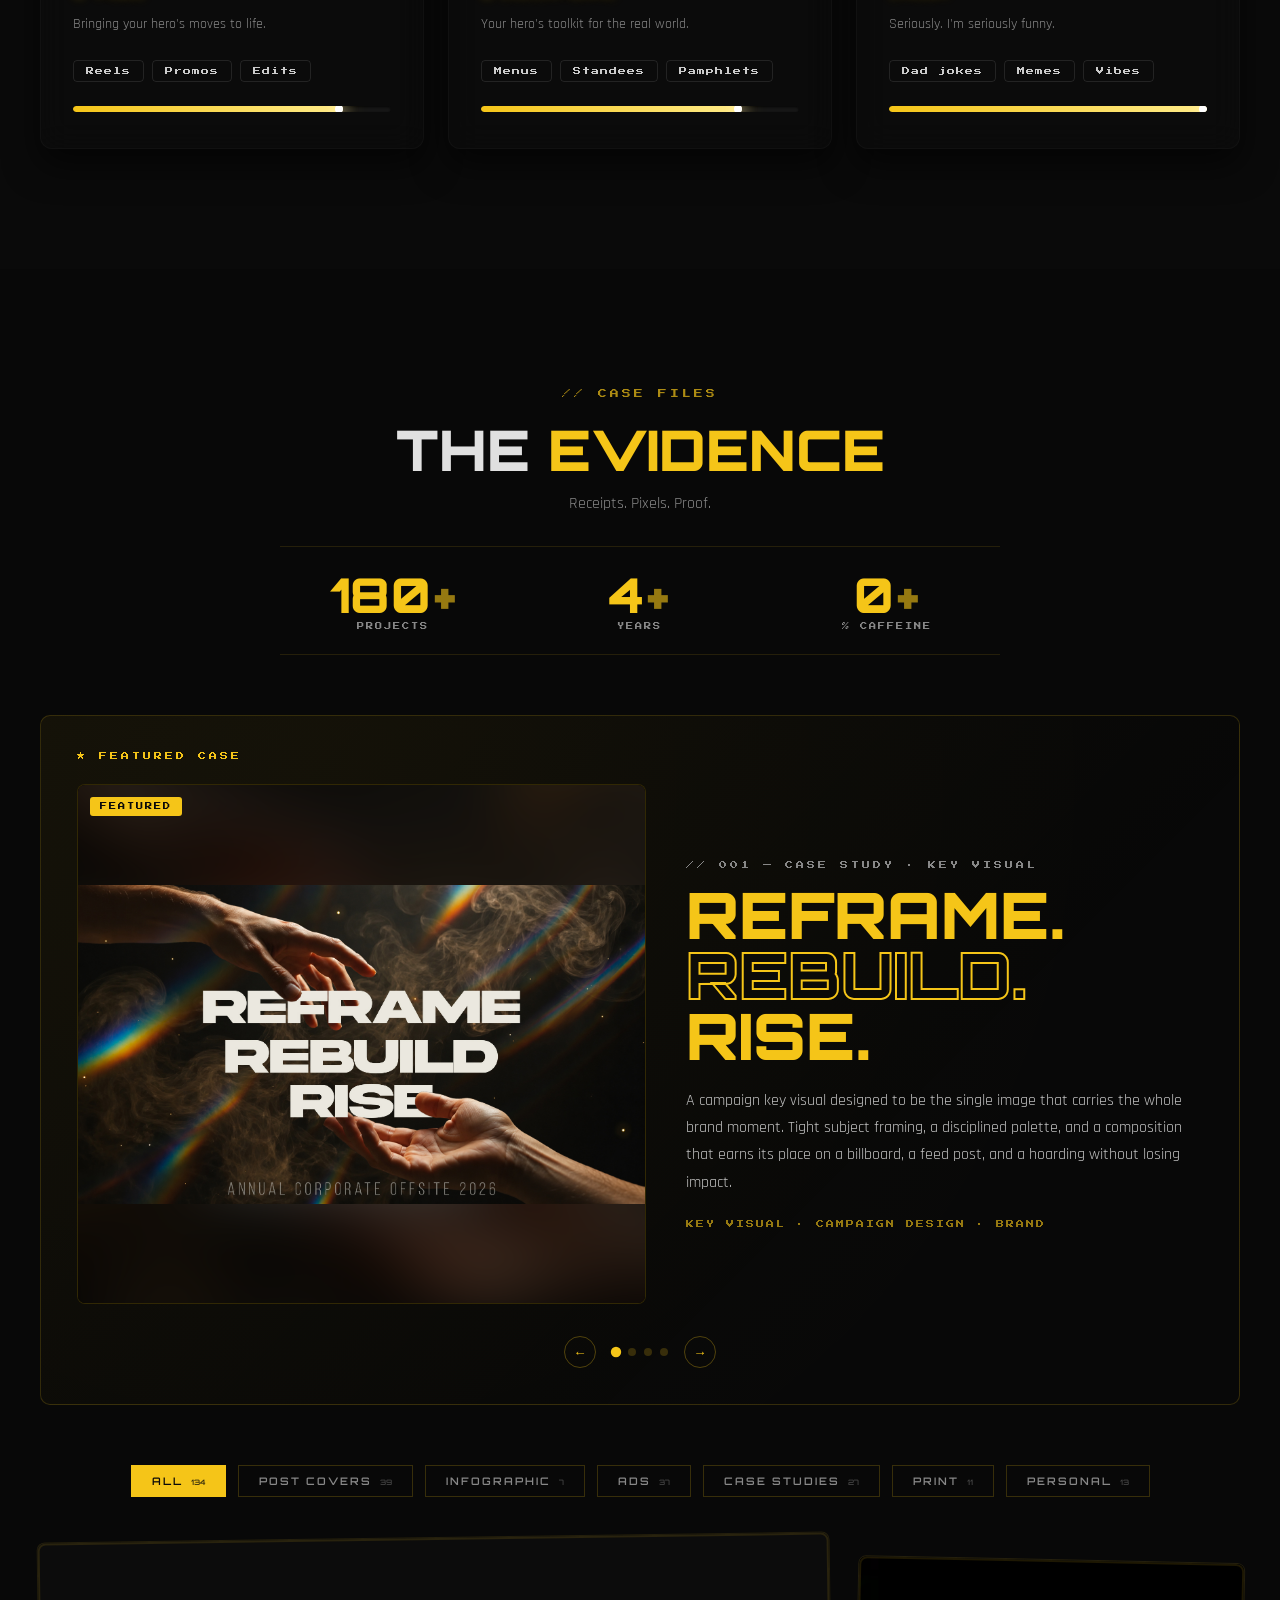
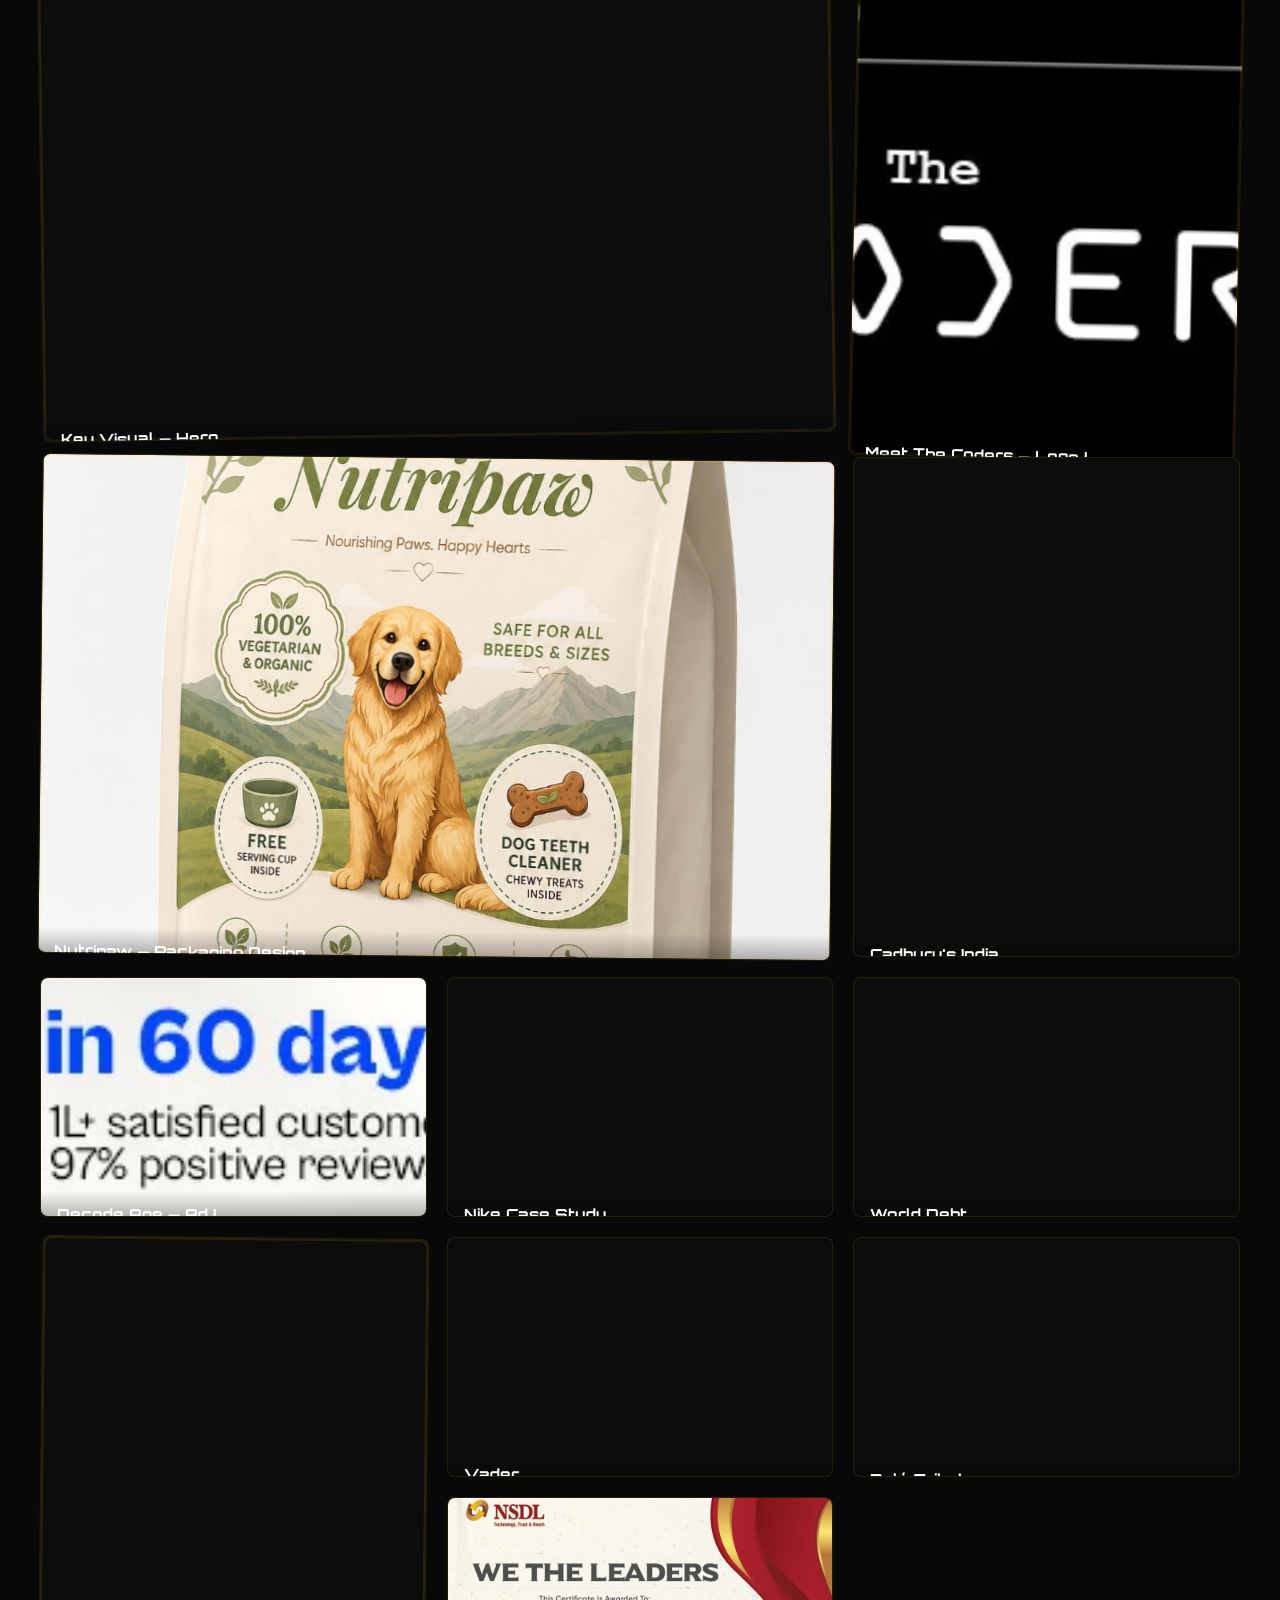
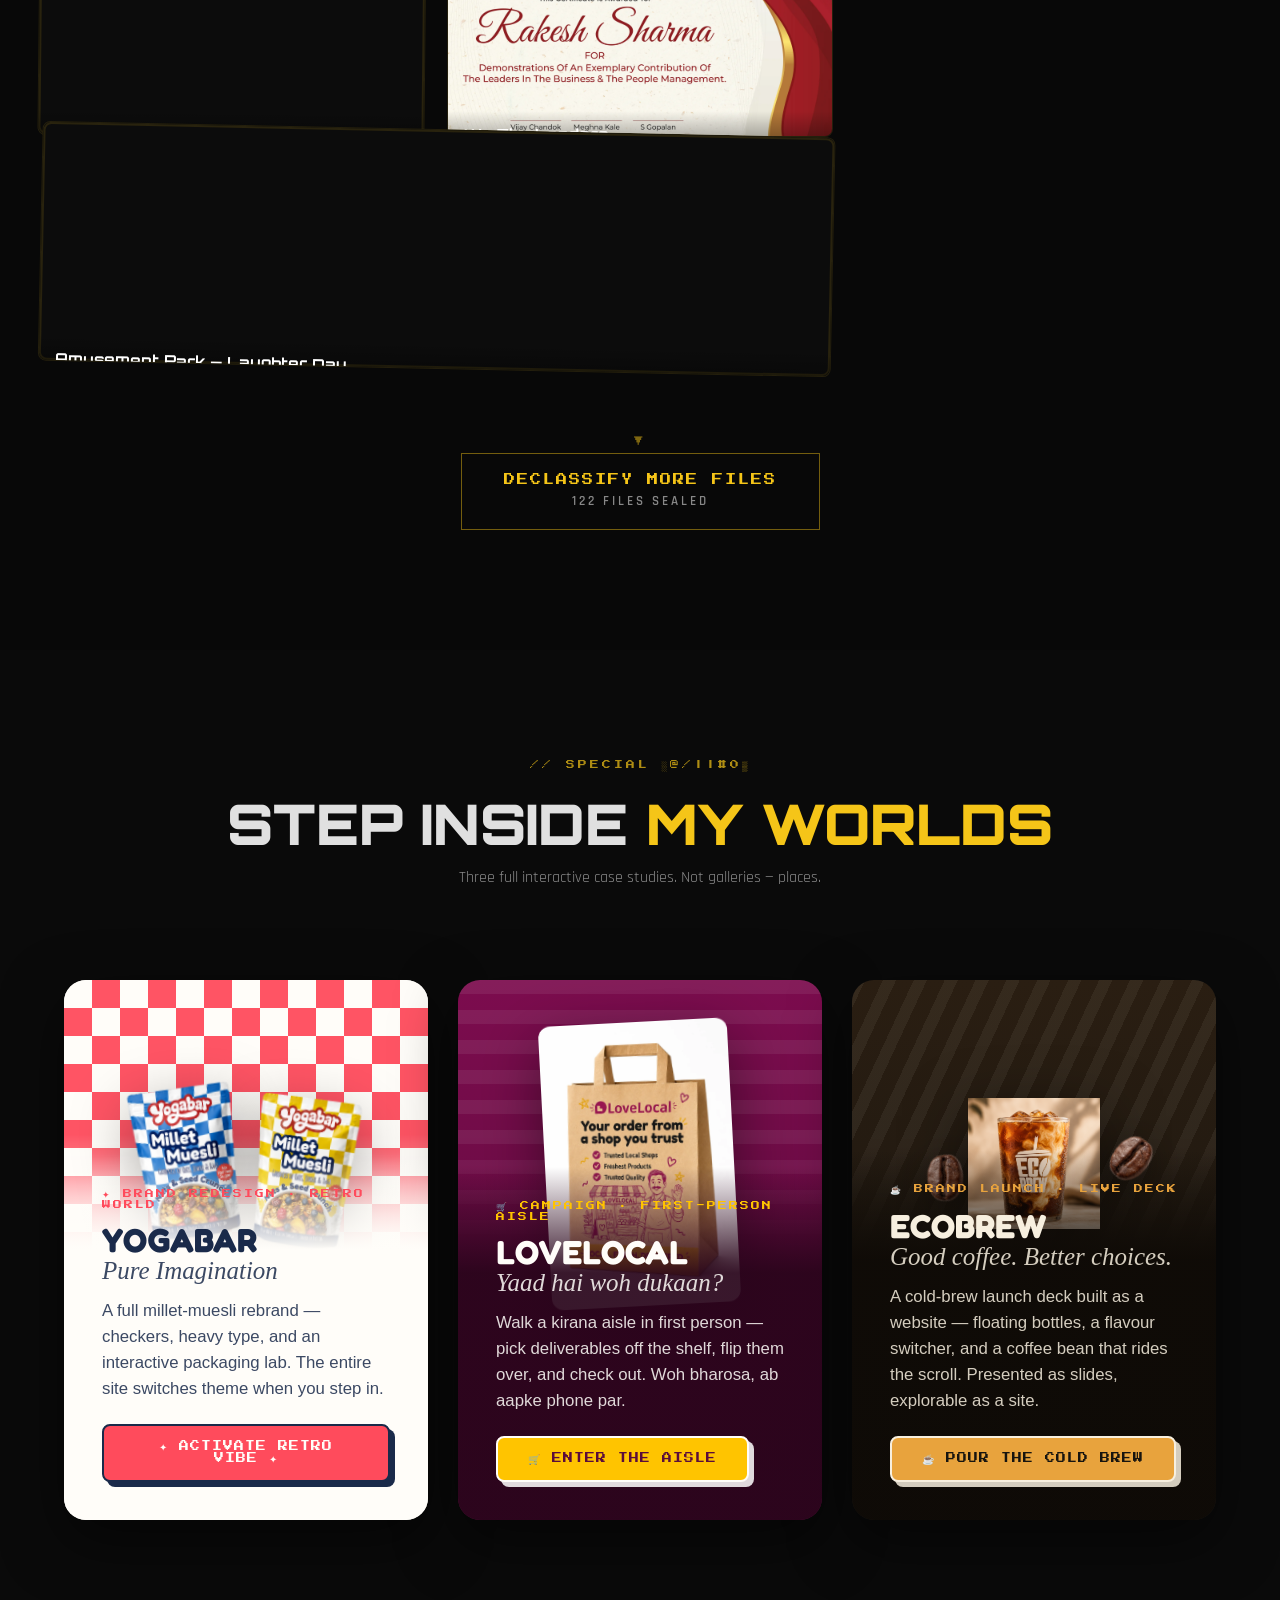
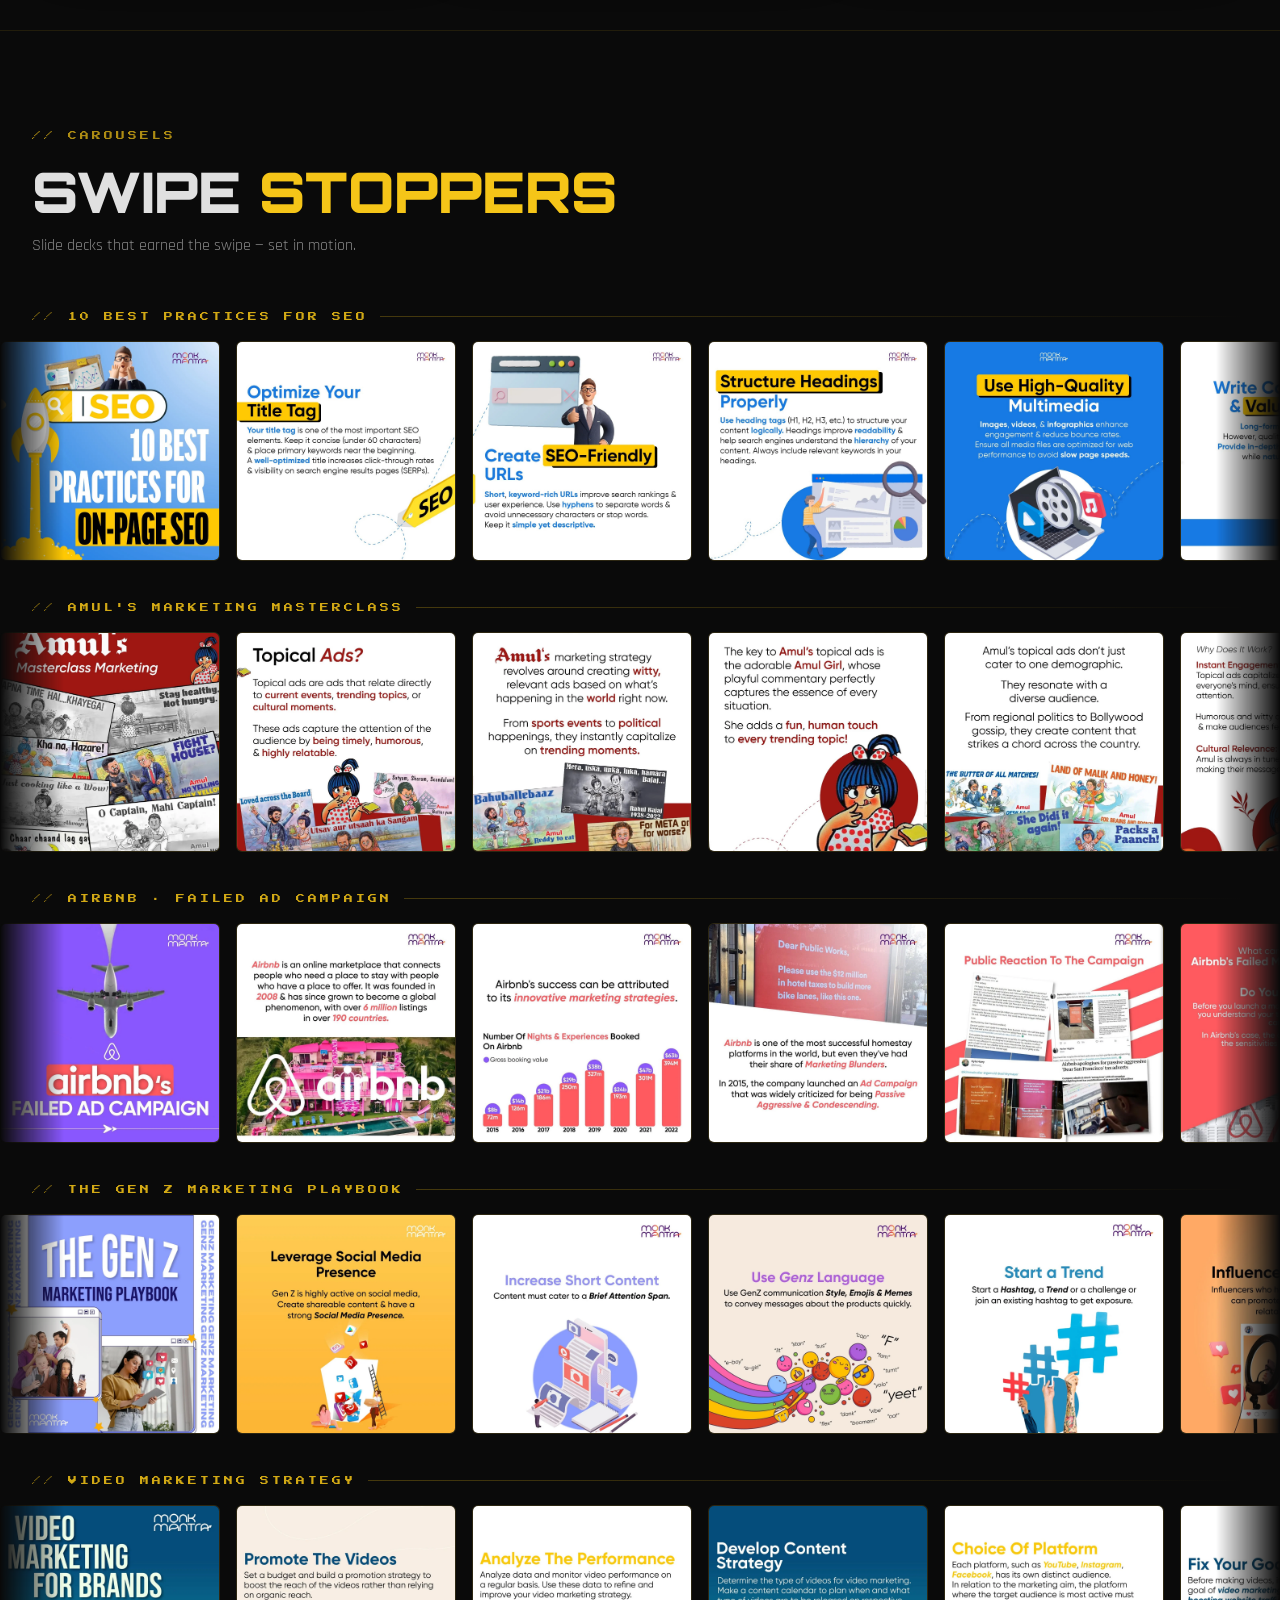
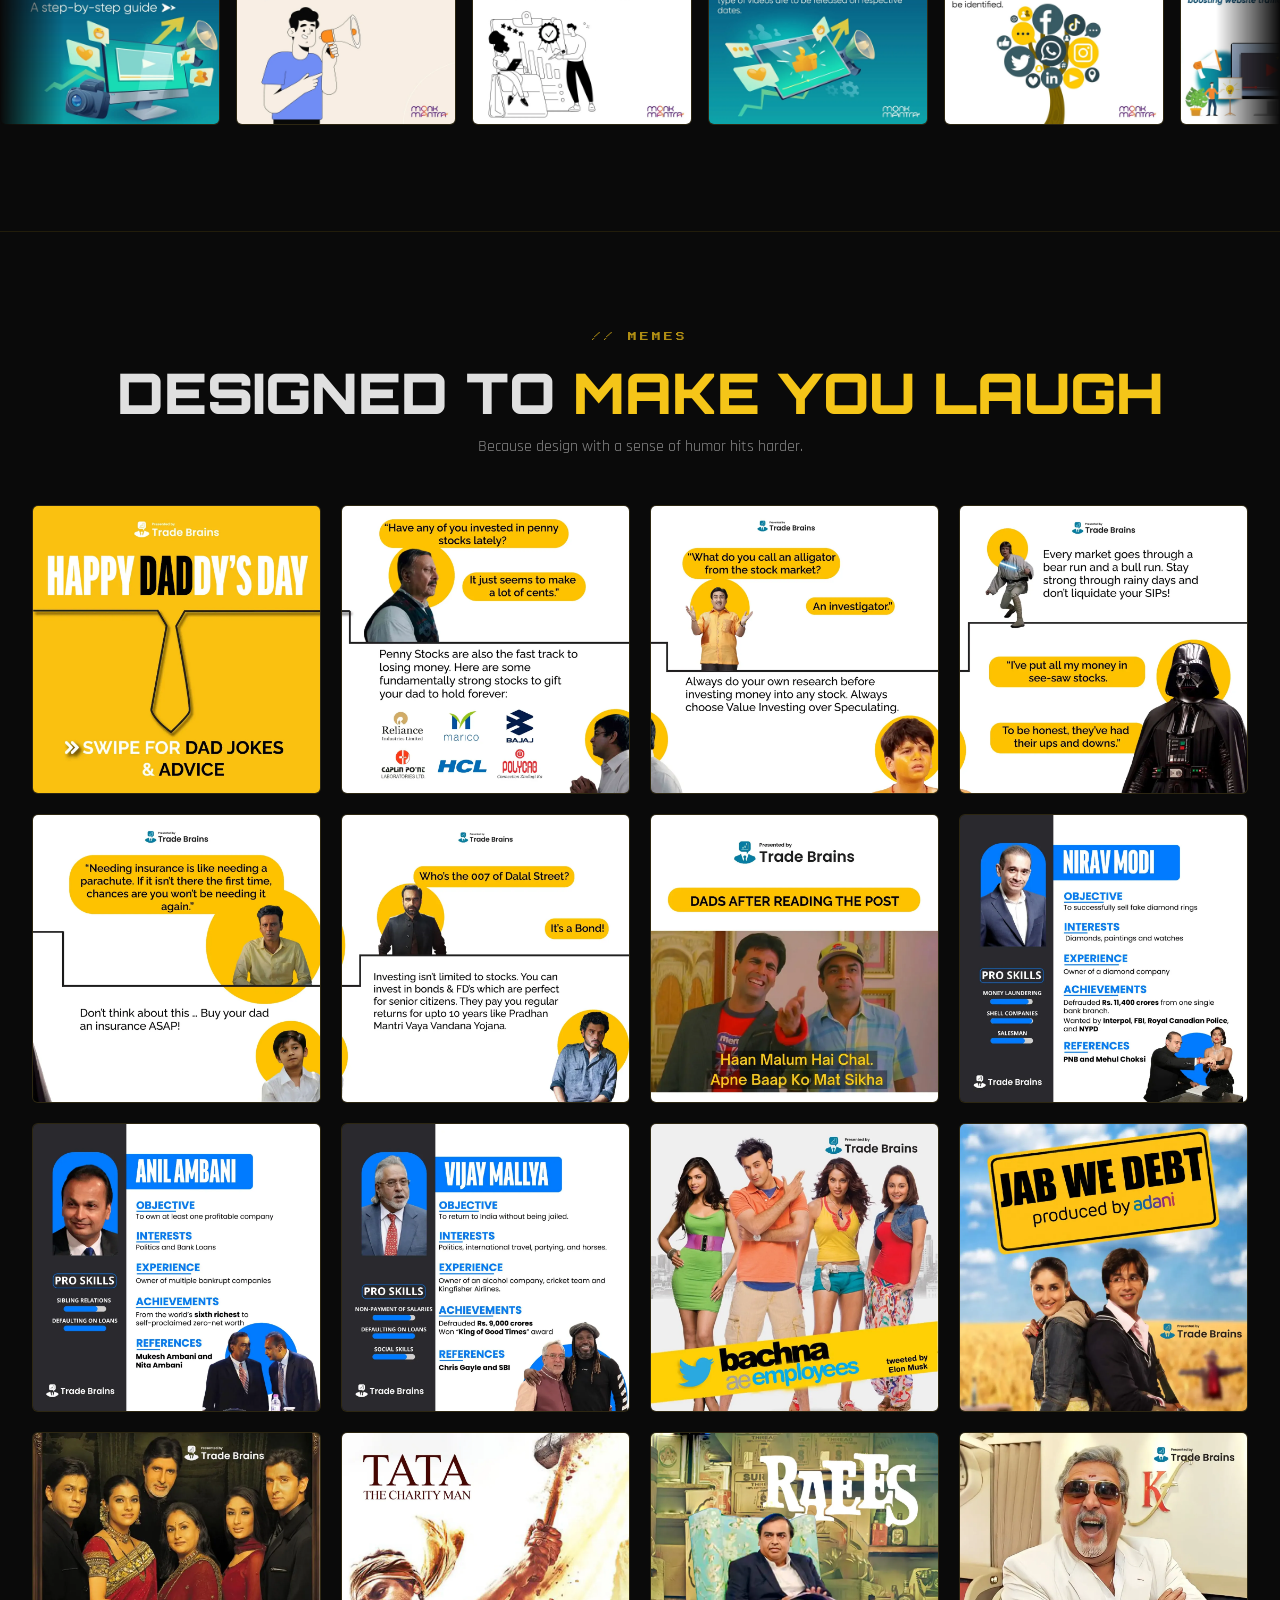
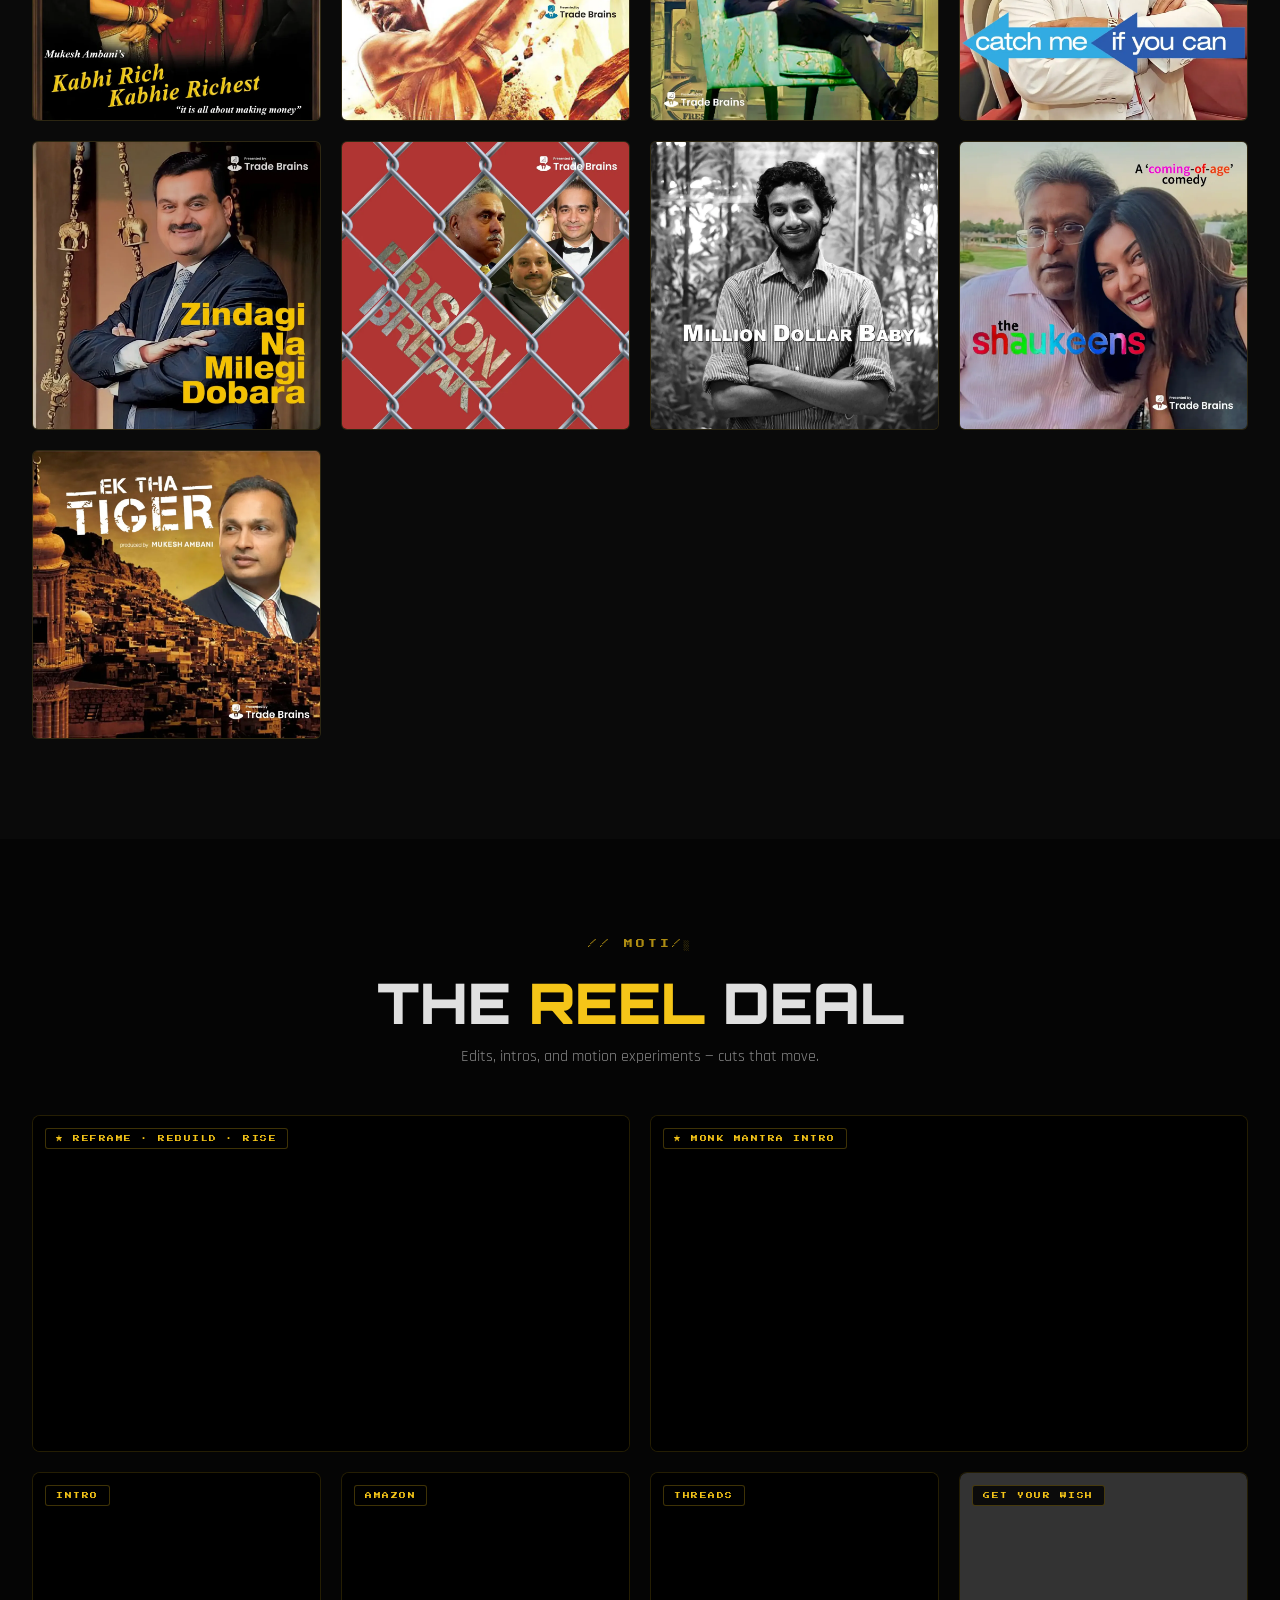
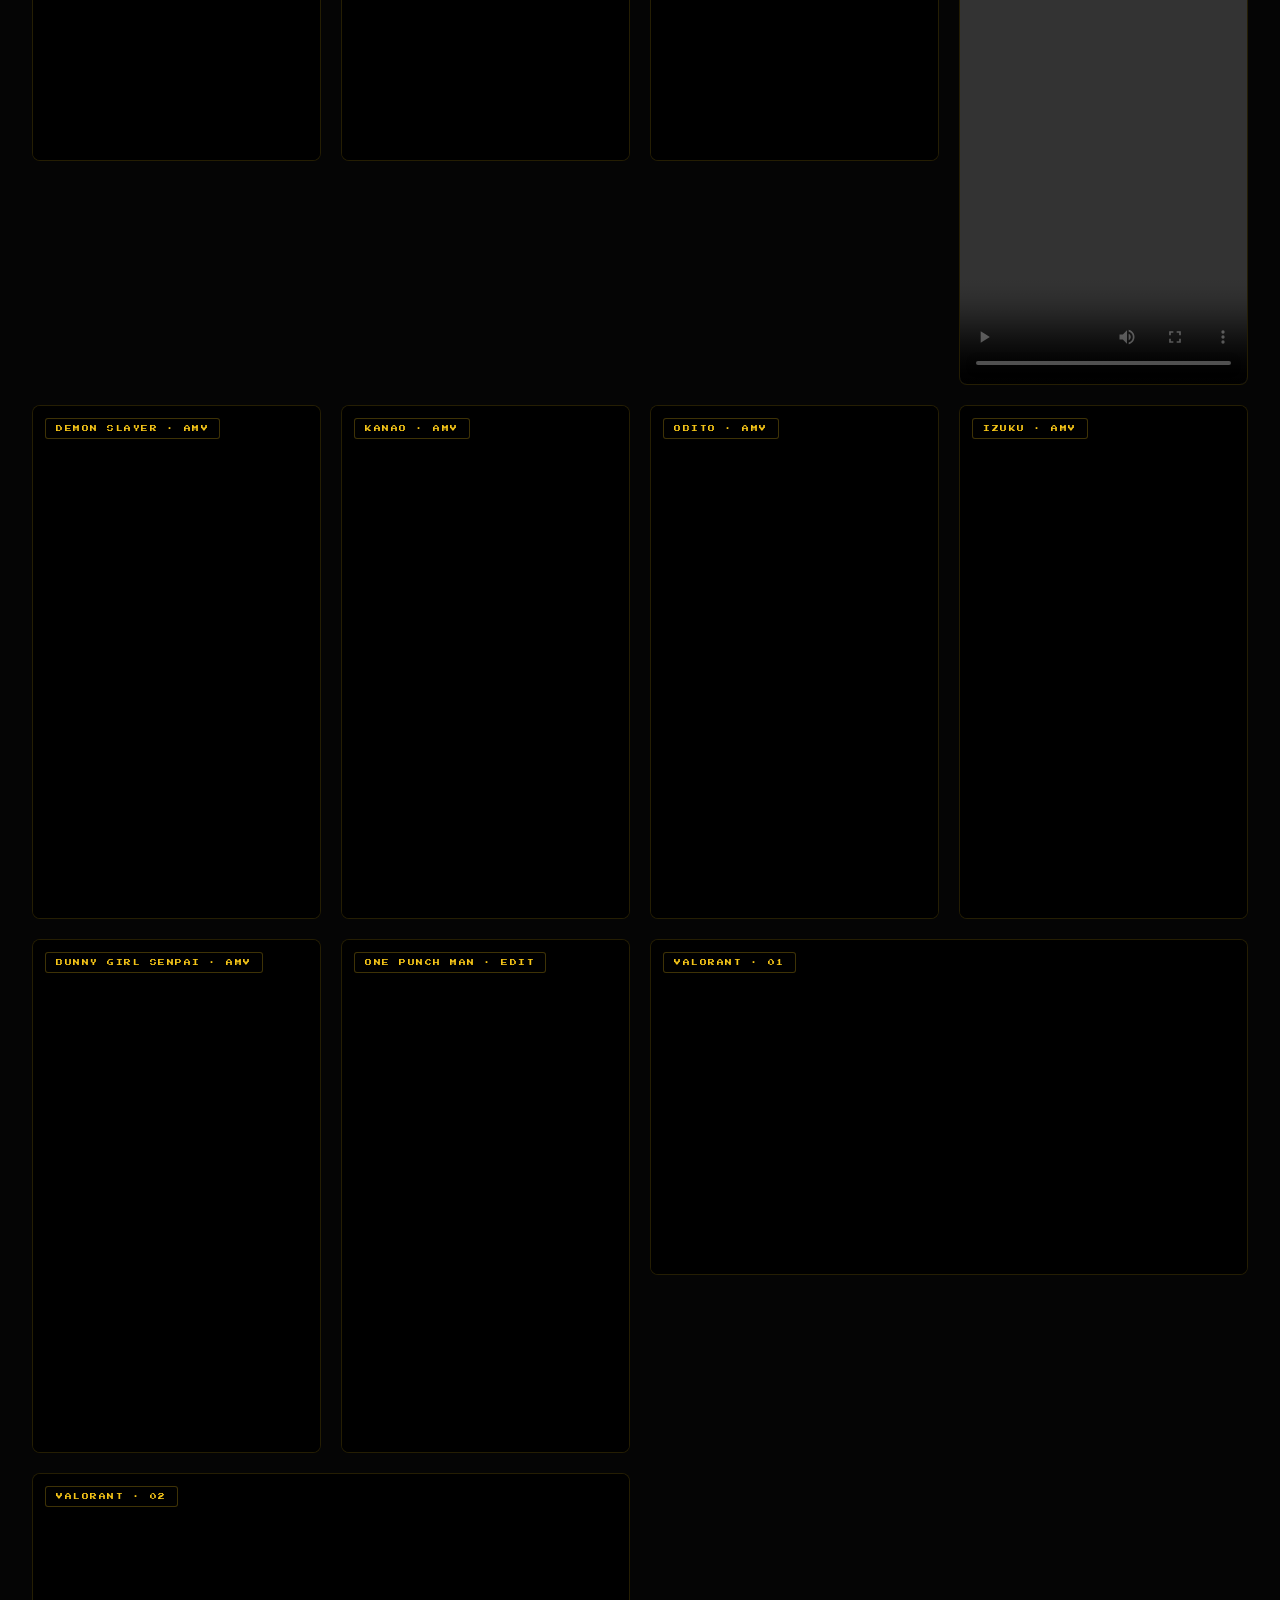
==== commit 28db7bb1: "Vendor EcoBrew deck into the repo; drop external rapyder links The deck now lives at rapyder/ inside" ====
--- a/index.html
+++ b/index.html
@@ -1386,9 +1386,9 @@
             <article class="world-card world-card--ecobrew">
                 <div class="world-card__steam" aria-hidden="true"></div>
                 <div class="world-card__stage" aria-hidden="true">
-                    <img src="https://saillqt.github.io/rapyder/images/coffee_bean.png" alt="" class="world-card__bean world-card__bean--l" loading="lazy">
-                    <img src="https://saillqt.github.io/rapyder/images/hero-main.png" alt="" class="world-card__bottle" loading="lazy">
-                    <img src="https://saillqt.github.io/rapyder/images/coffee_bean.png" alt="" class="world-card__bean world-card__bean--r" loading="lazy">
+                    <img src="rapyder/images/coffee_bean.png" alt="" class="world-card__bean world-card__bean--l" loading="lazy">
+                    <img src="rapyder/images/hero-main.png" alt="" class="world-card__bottle" loading="lazy">
+                    <img src="rapyder/images/coffee_bean.png" alt="" class="world-card__bean world-card__bean--r" loading="lazy">
                 </div>
                 <div class="world-card__info">
                     <span class="world-card__kicker">☕ BRAND LAUNCH · LIVE DECK</span>
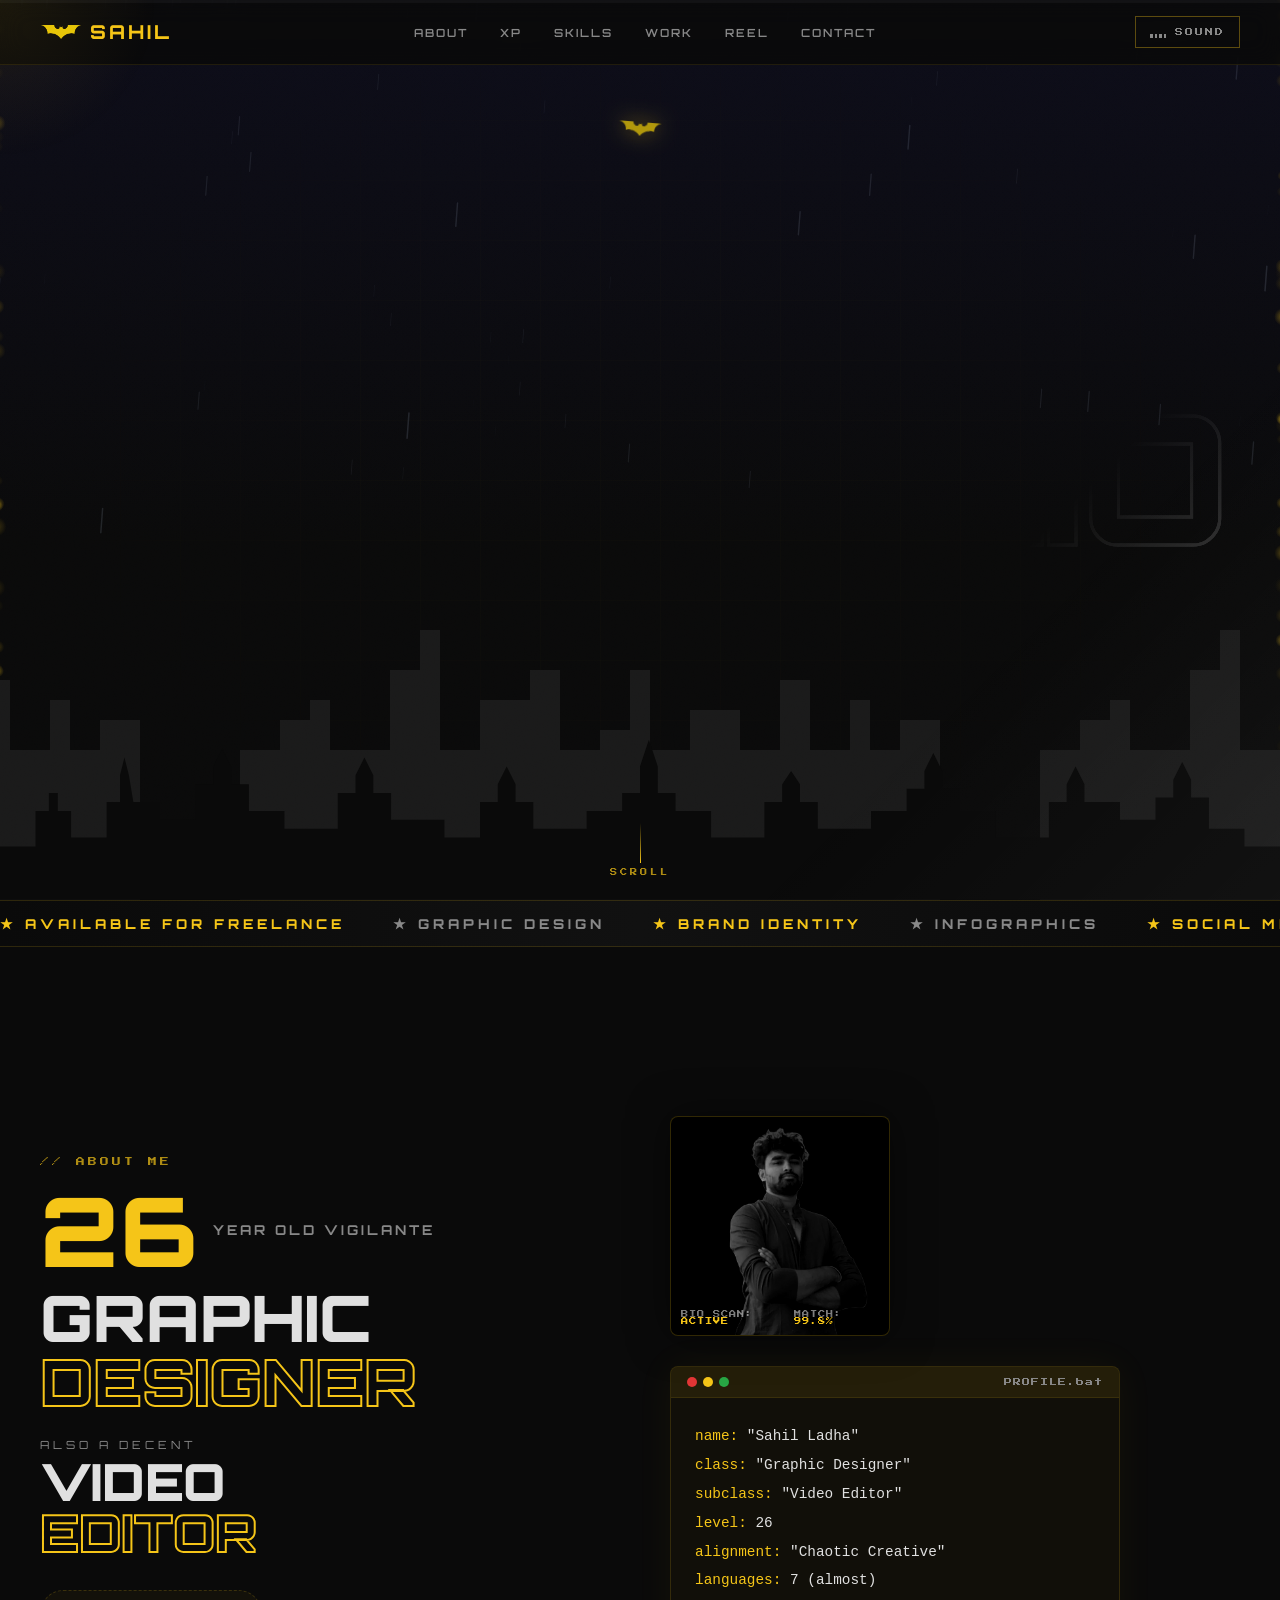
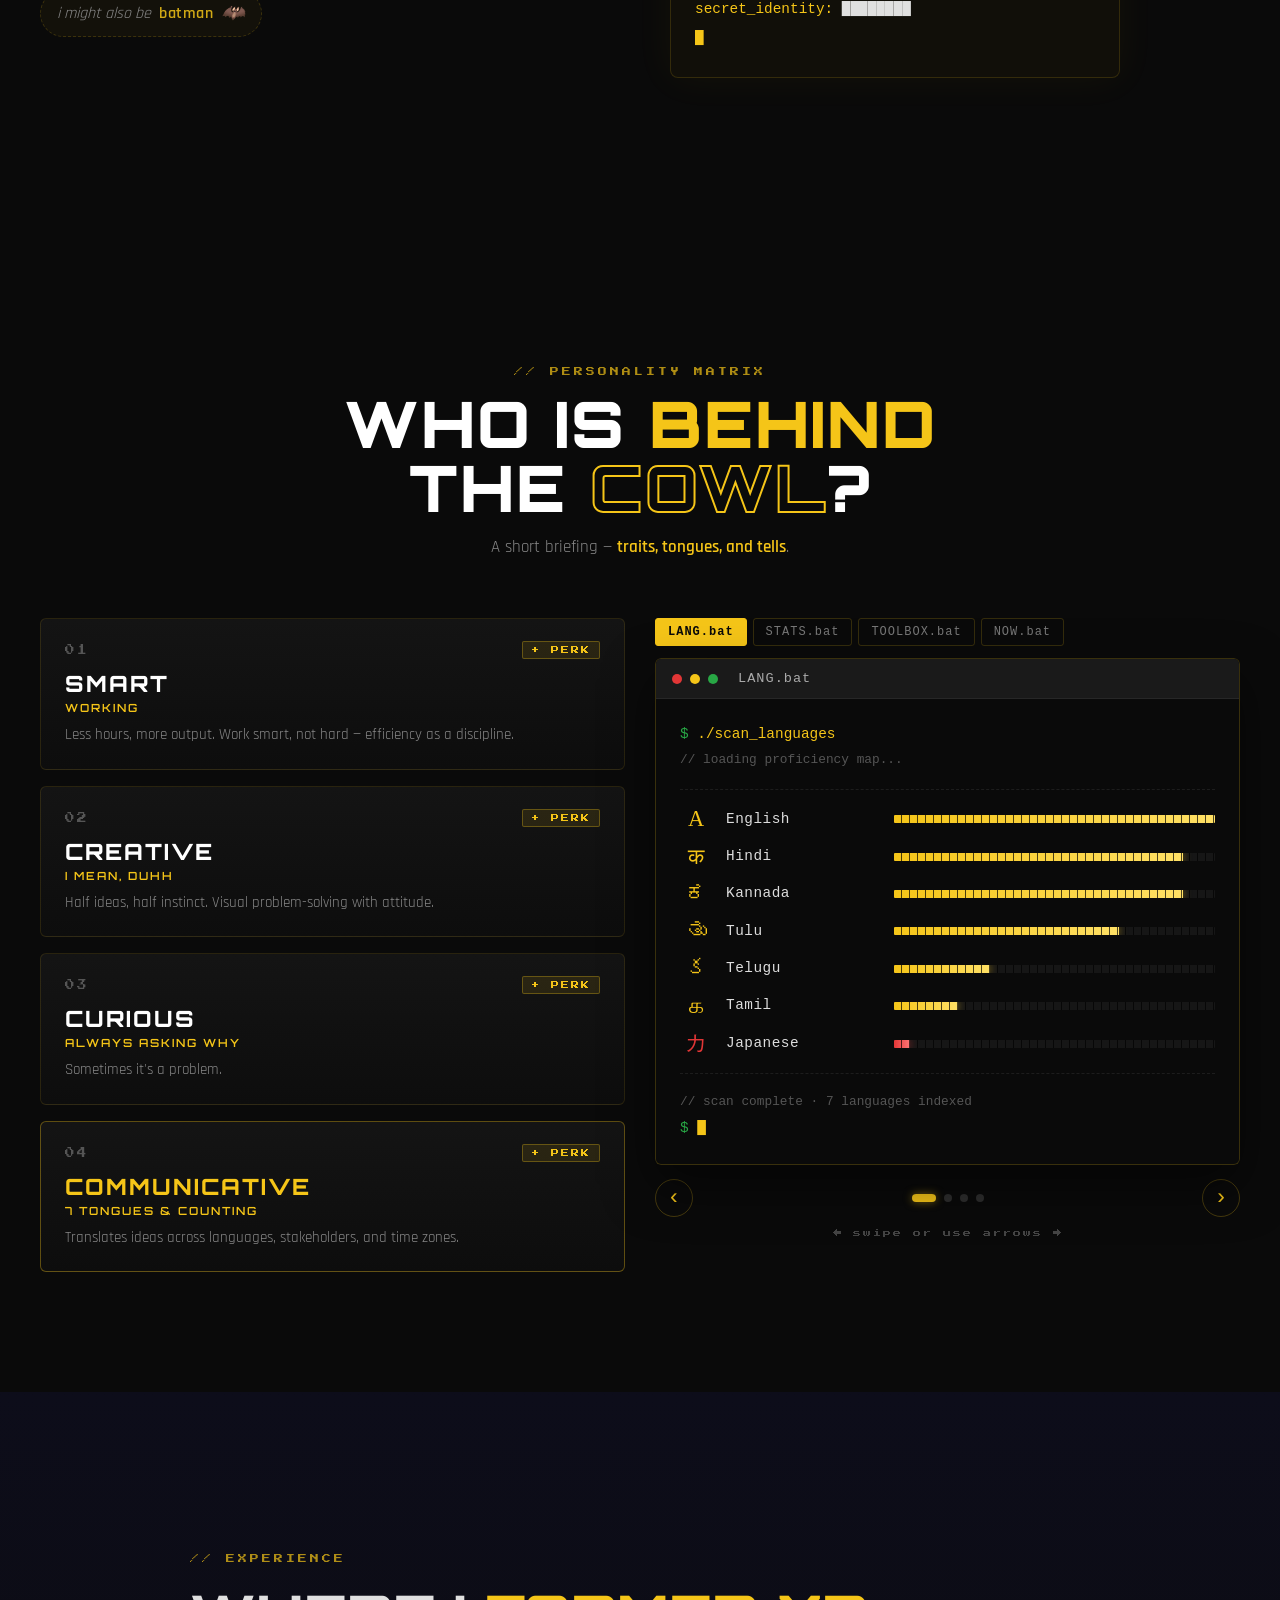
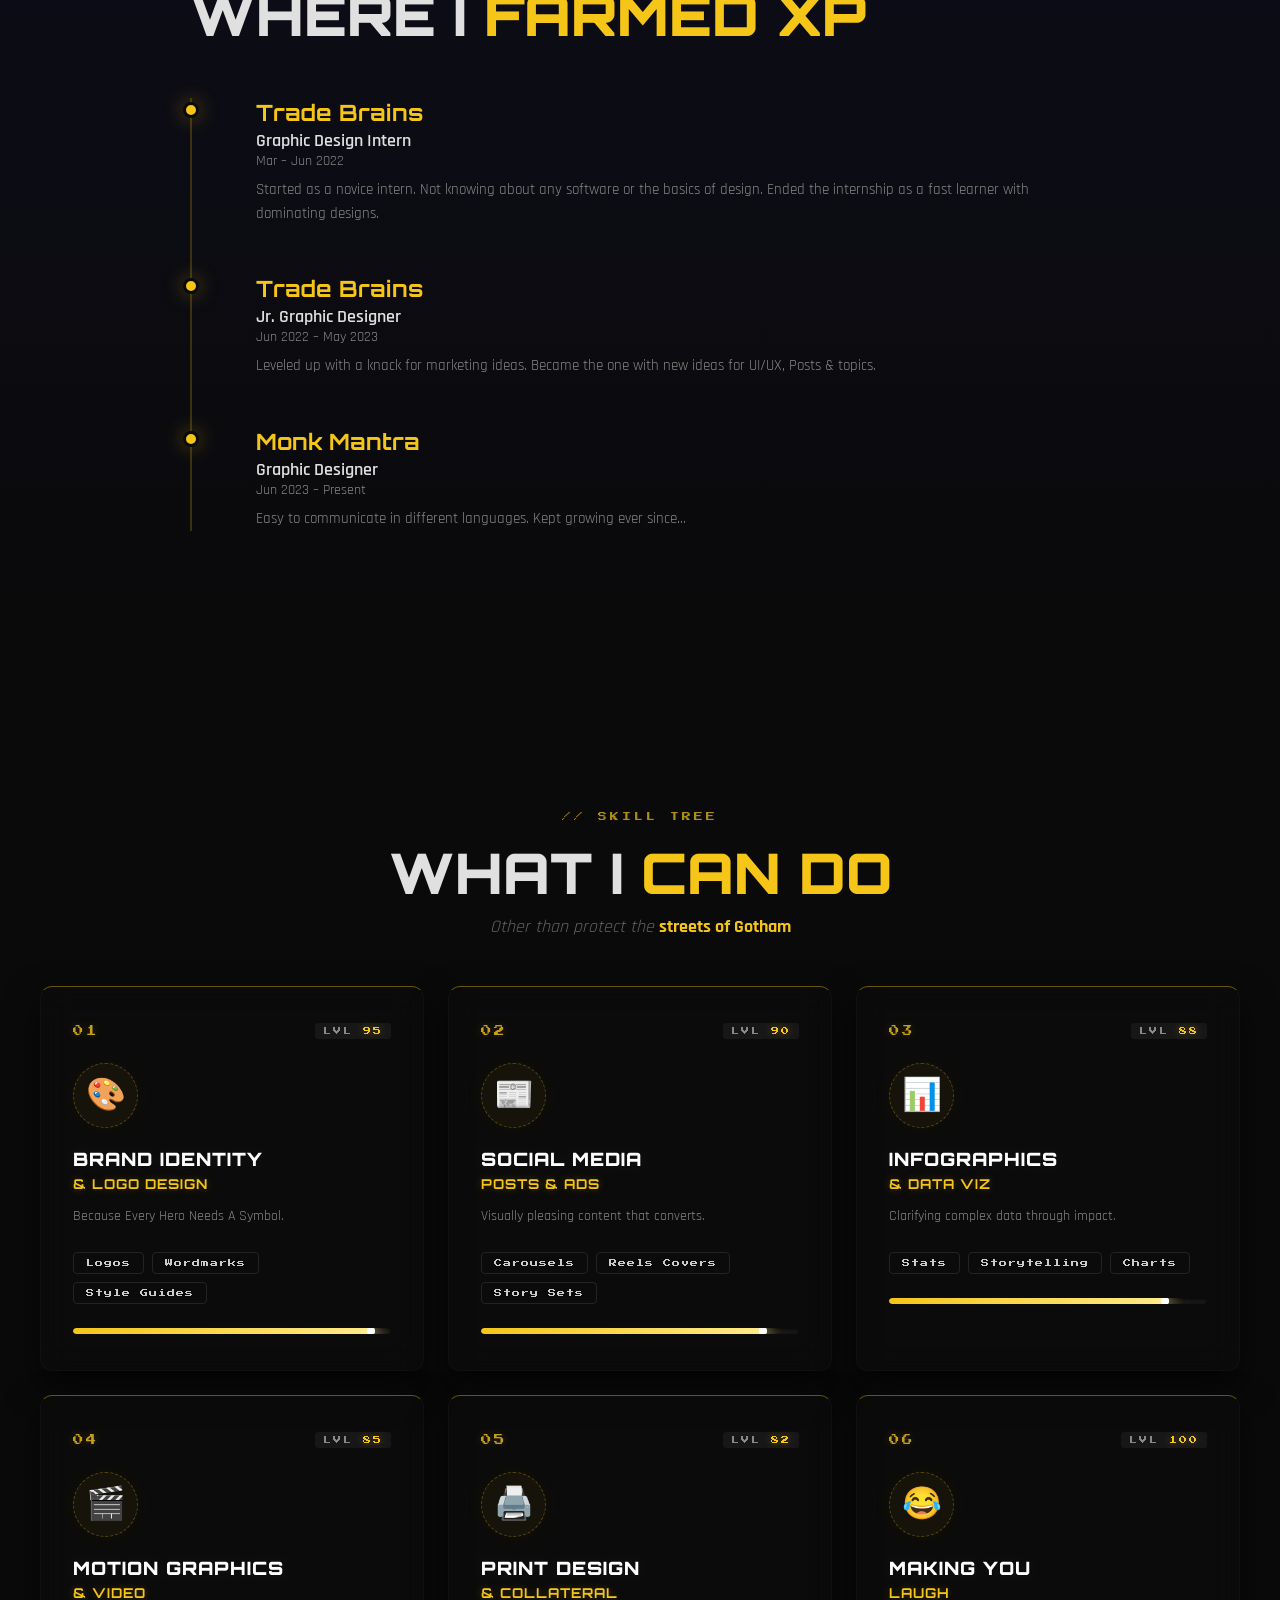
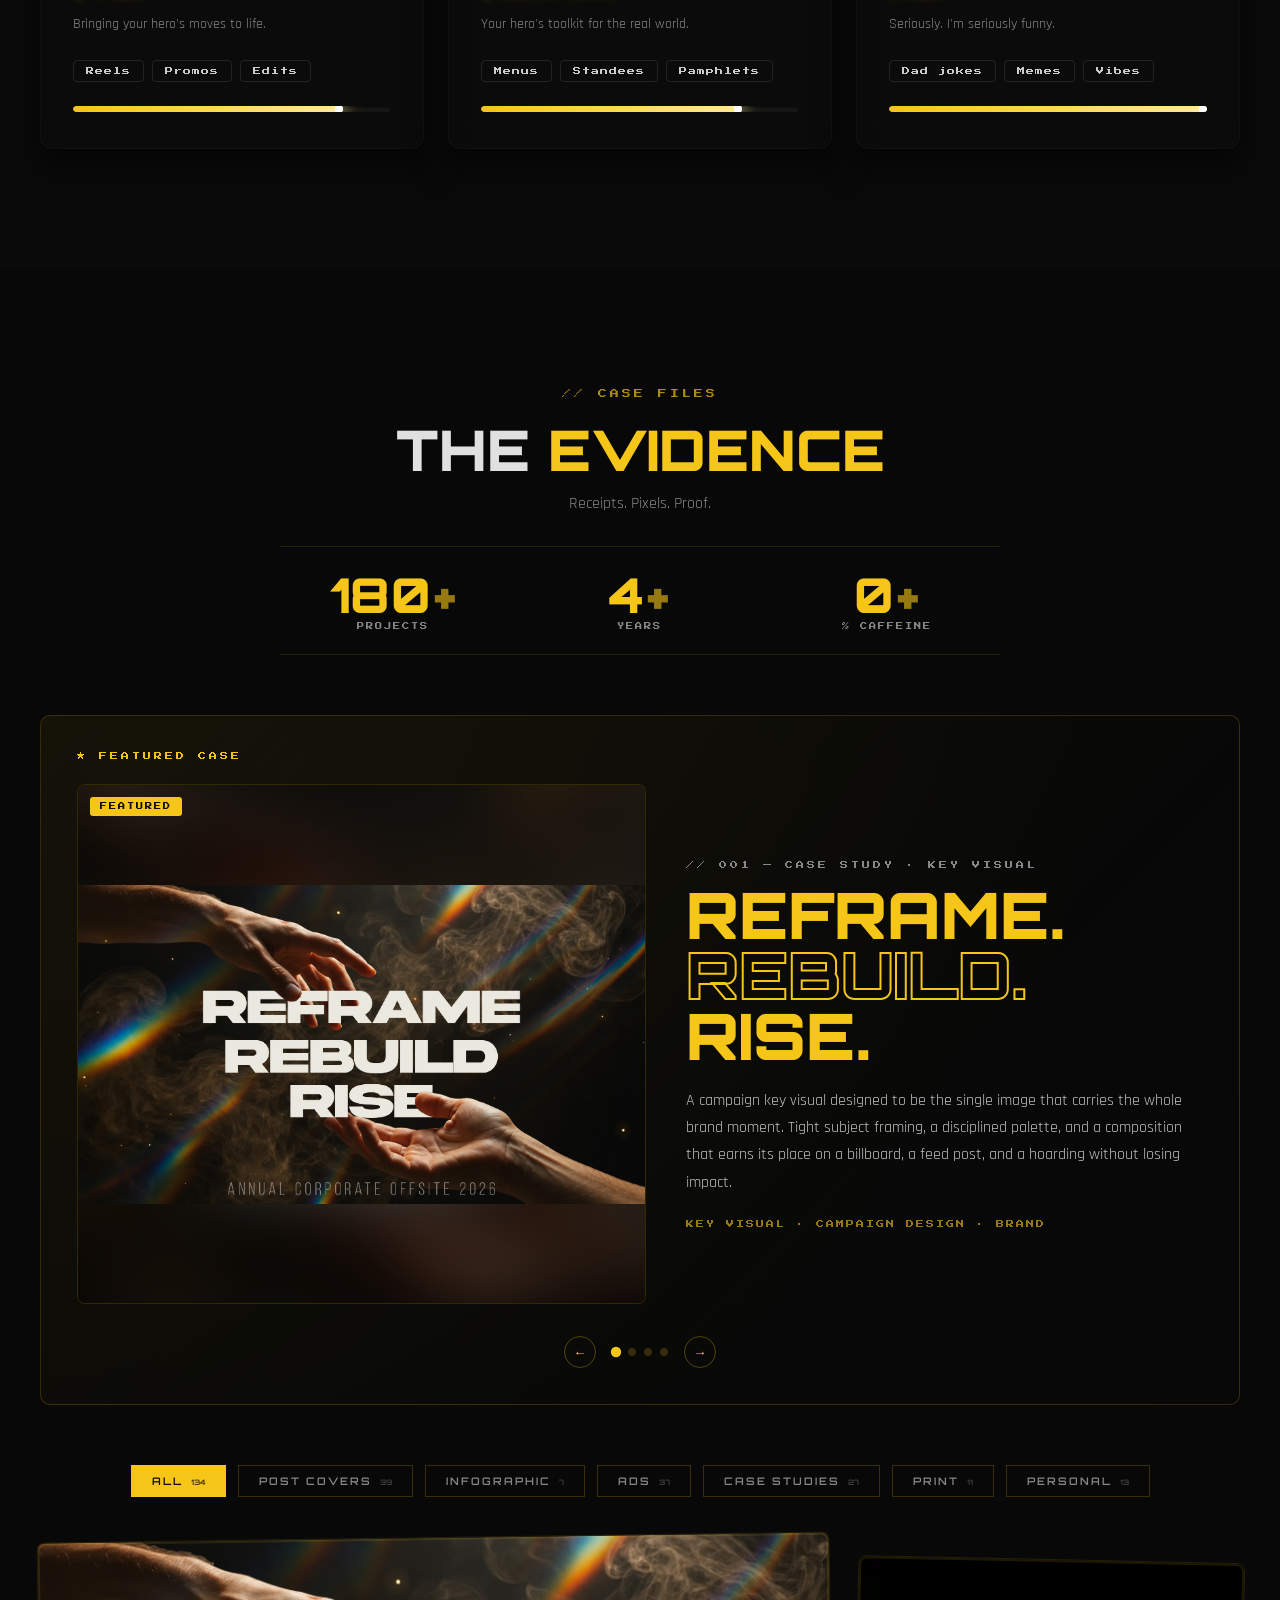
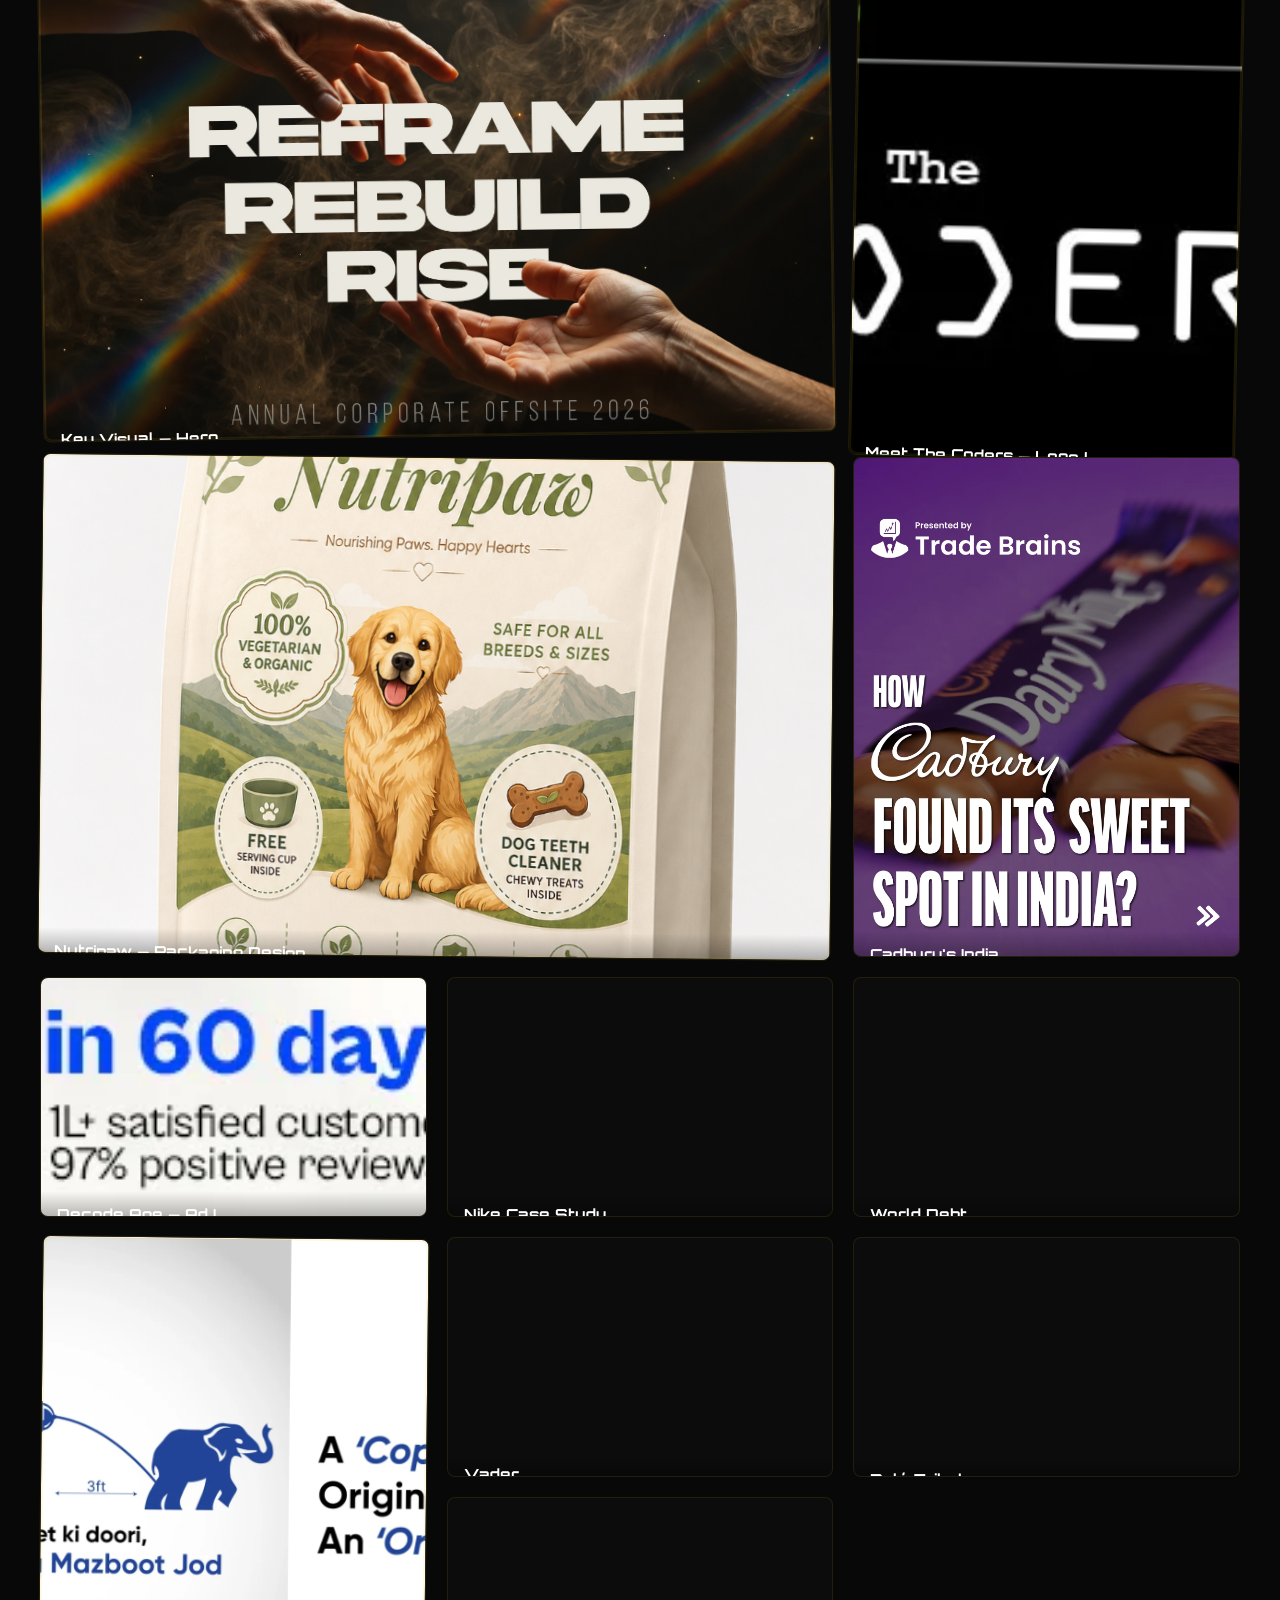
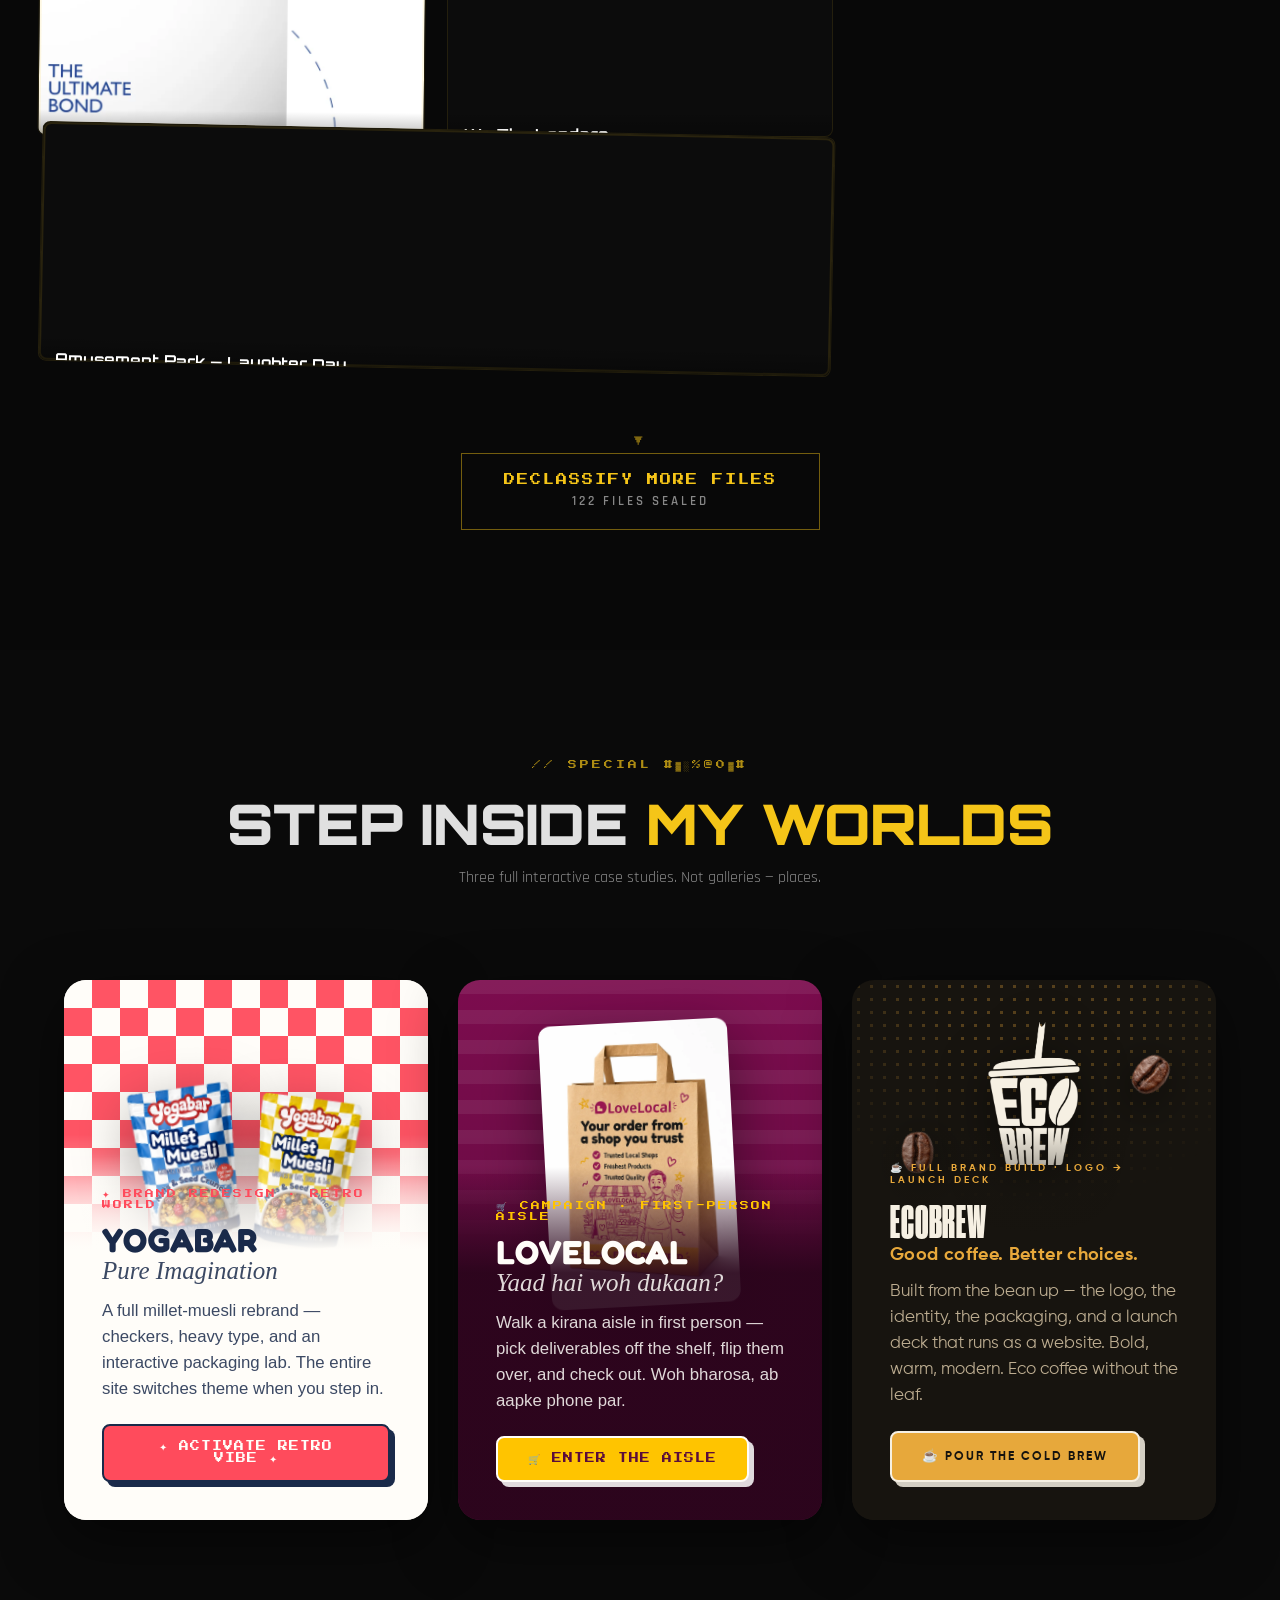
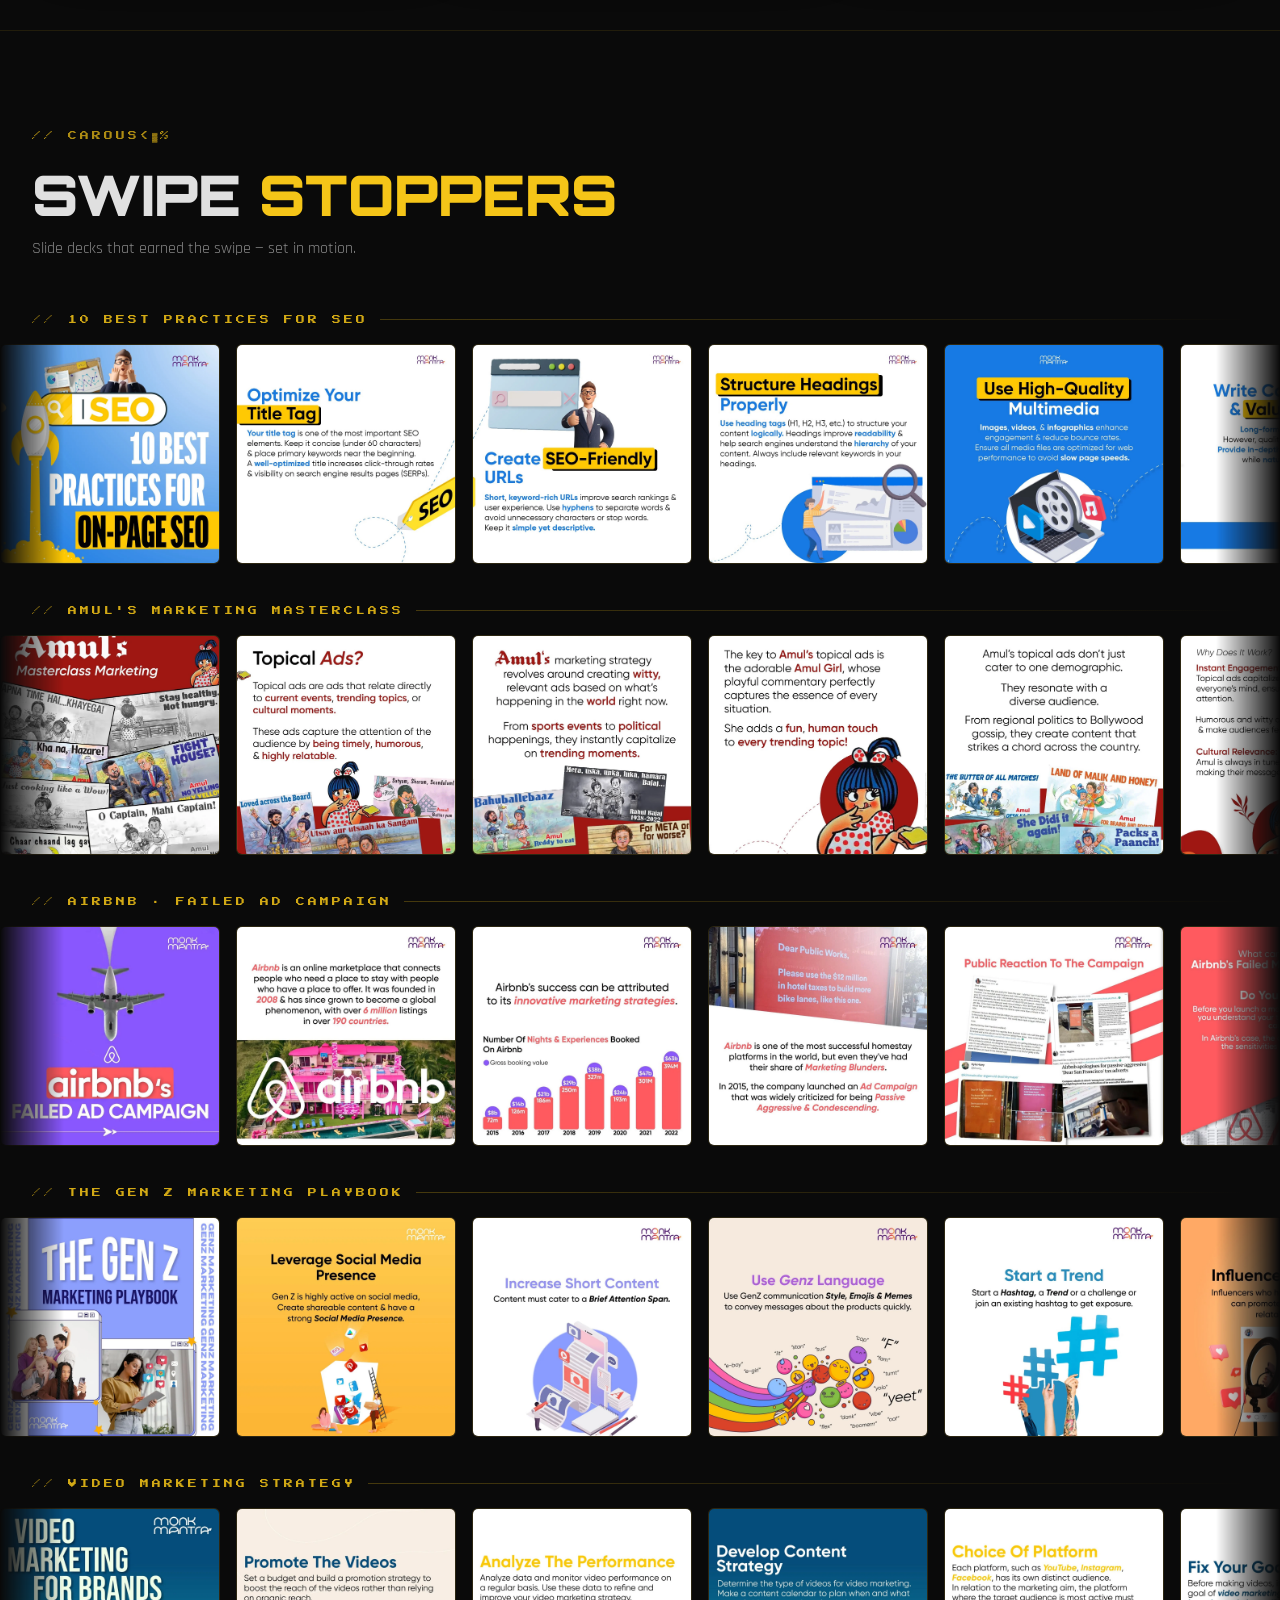
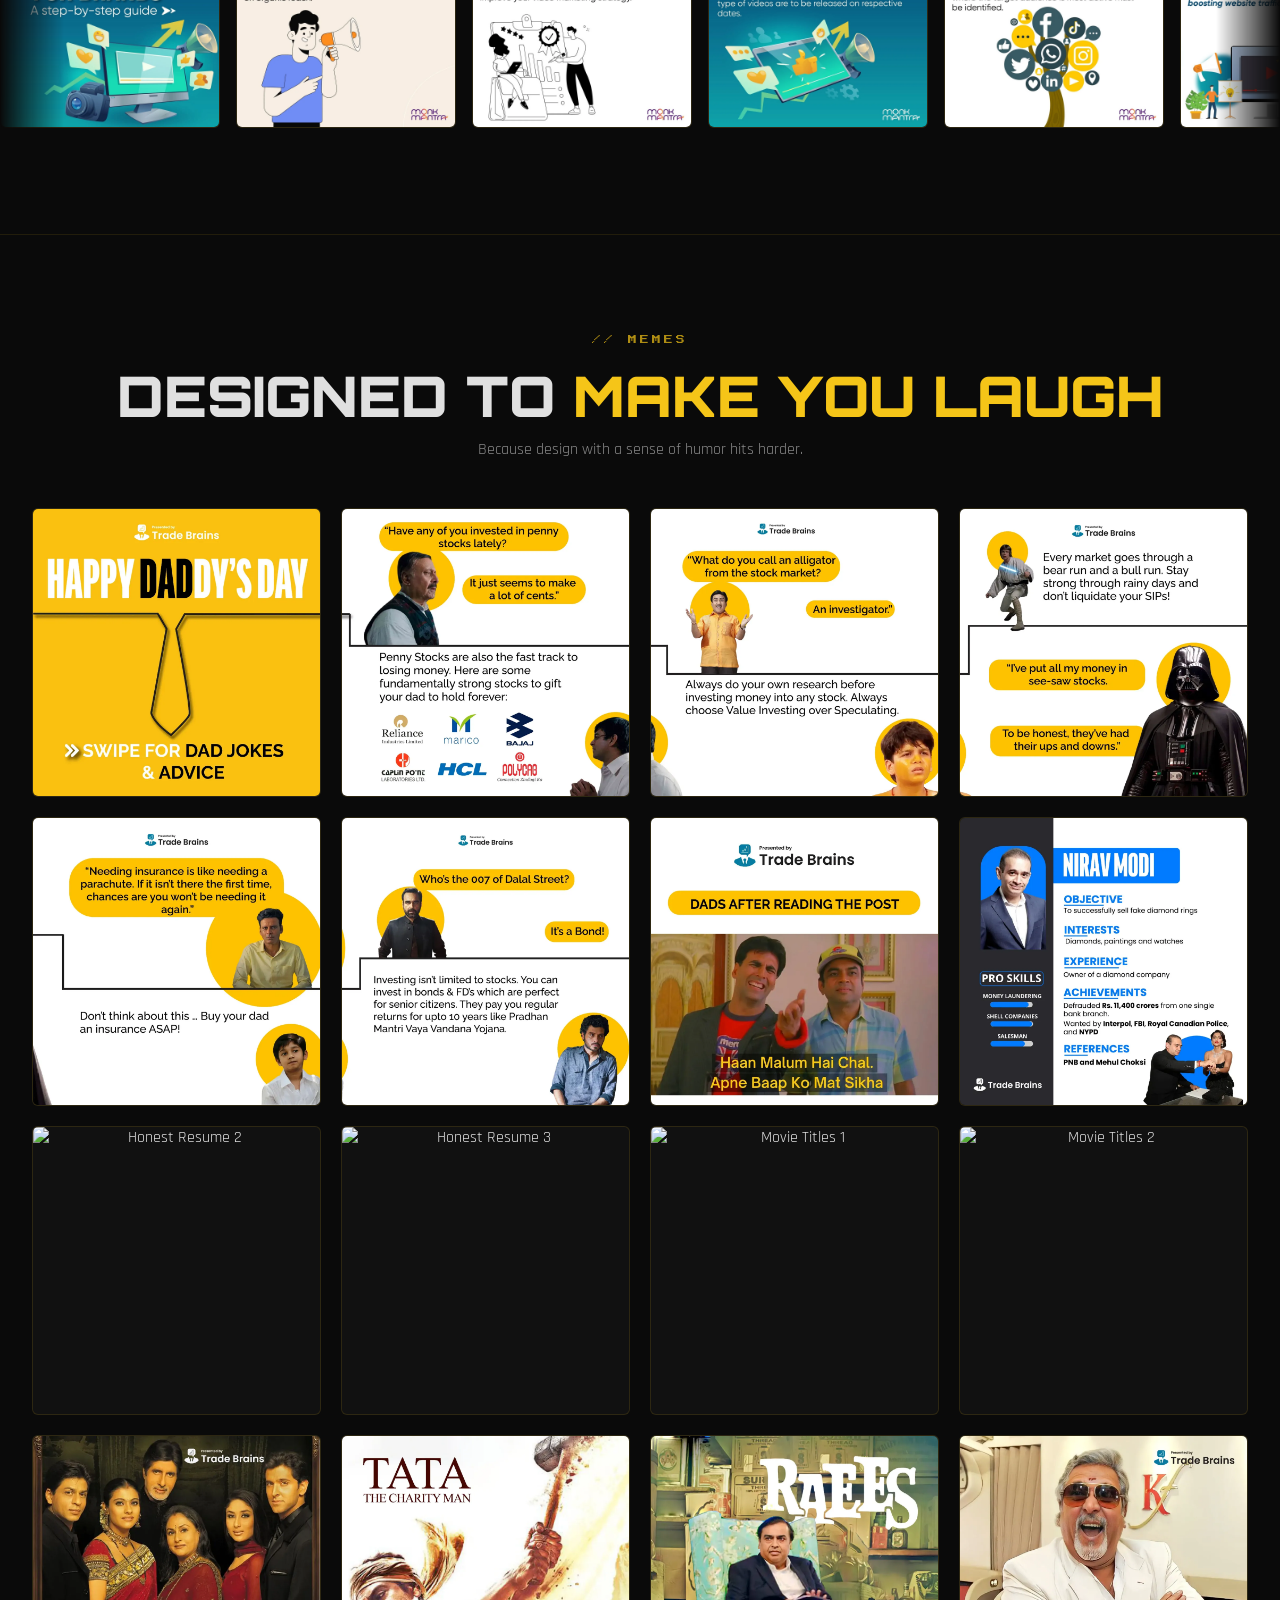
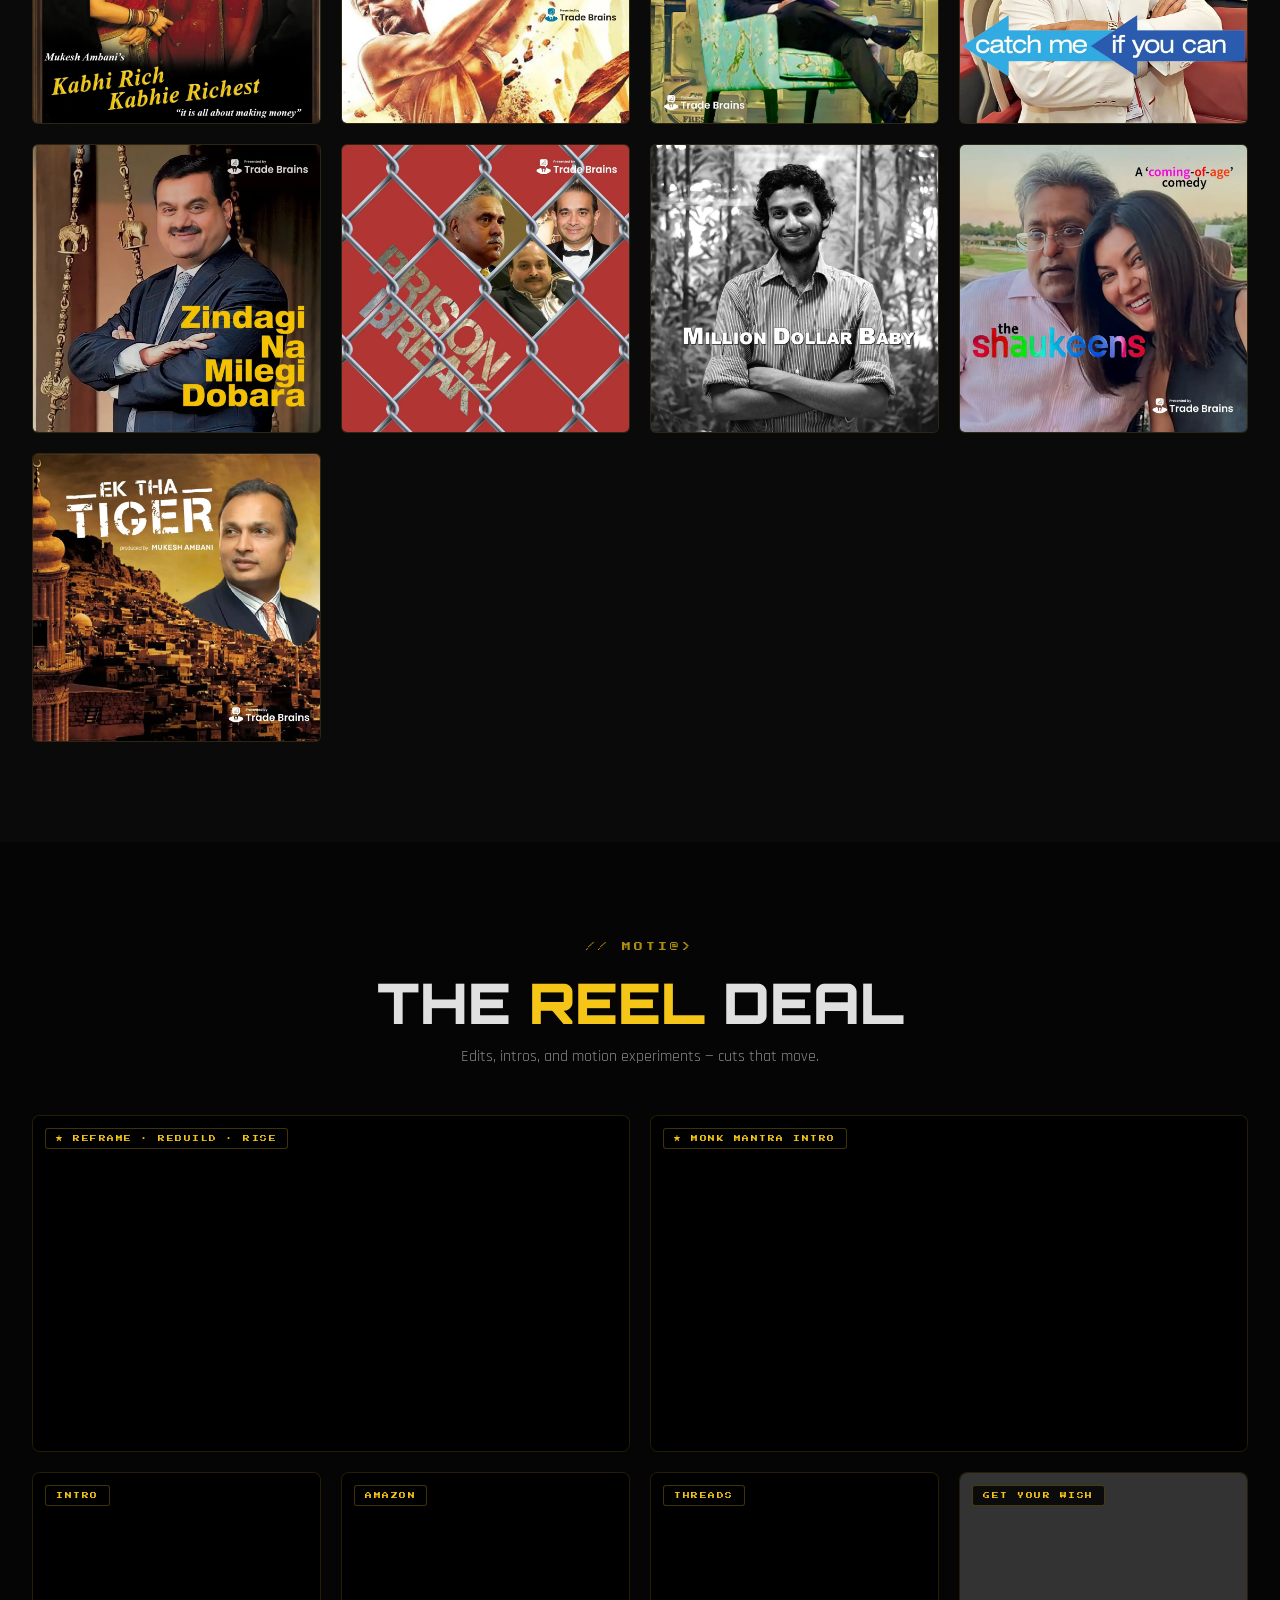
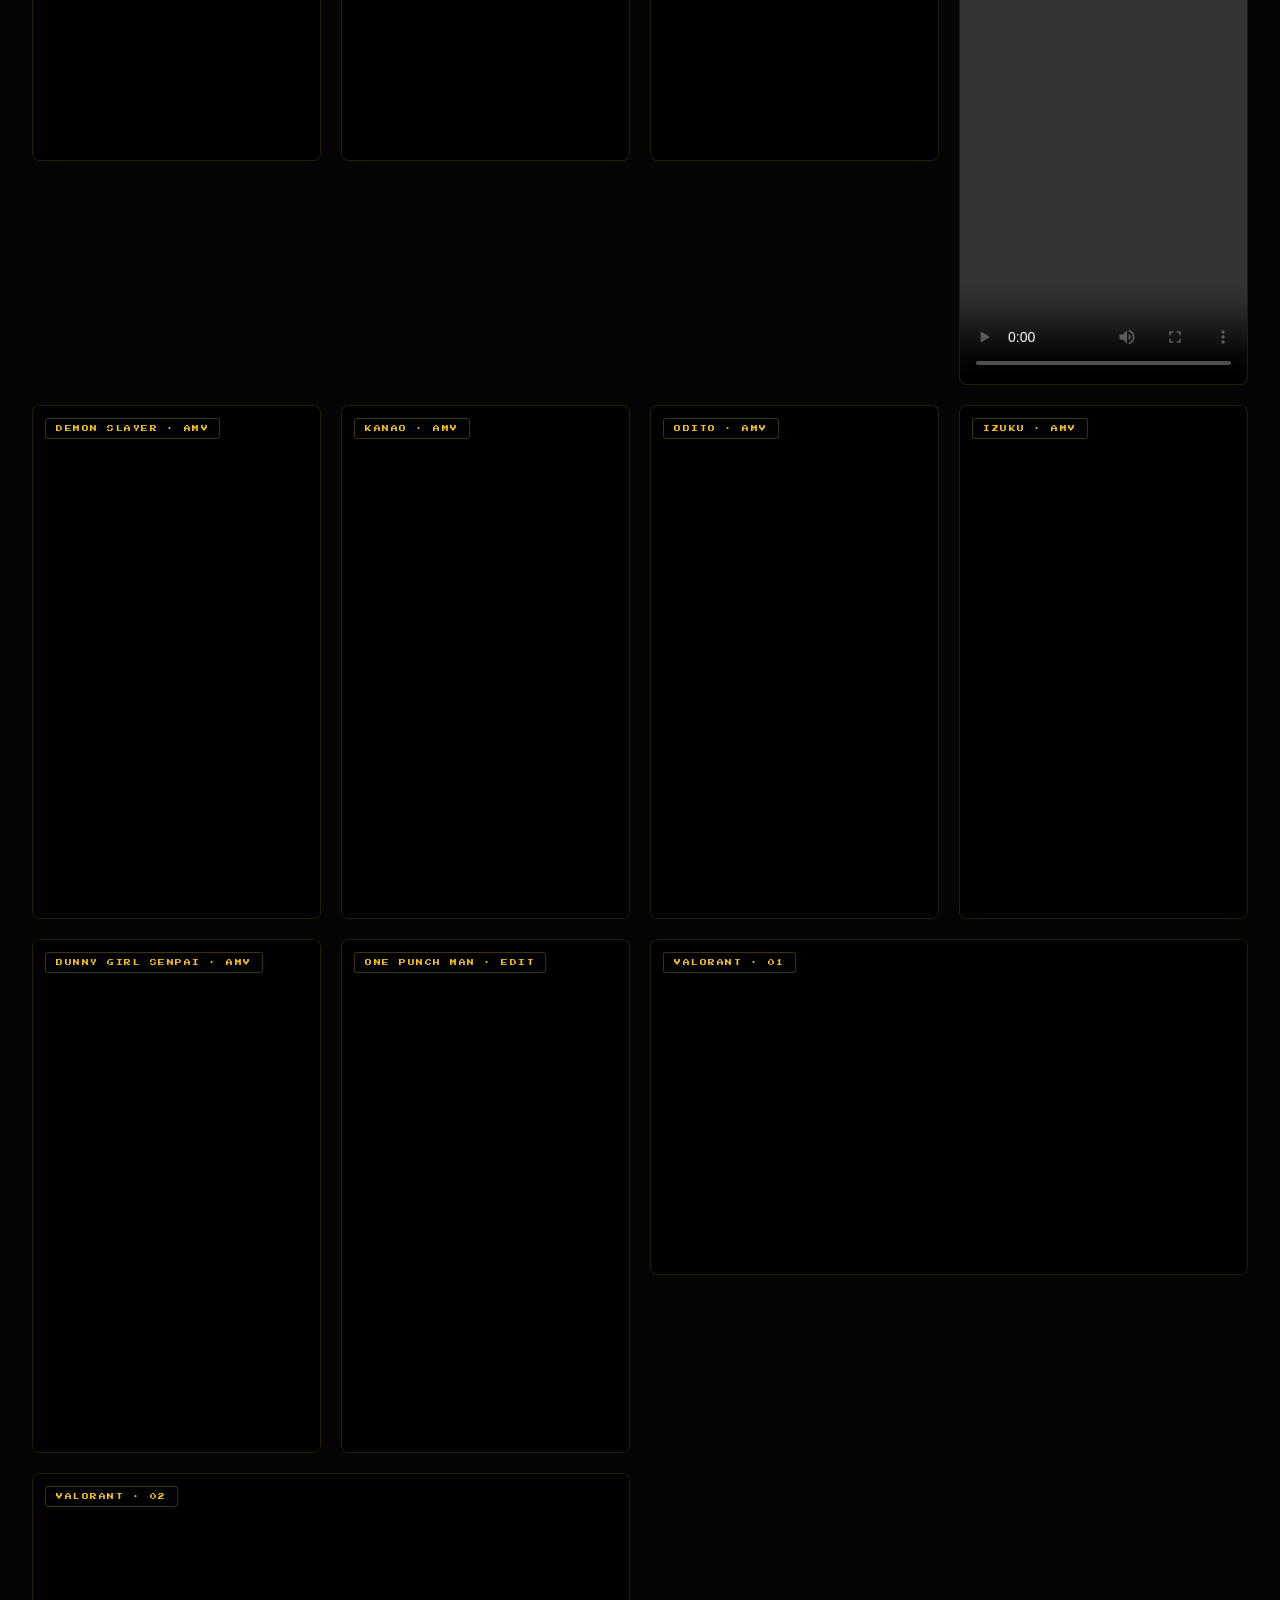
==== commit 9cb73587: "Vendor EcoBrew deck, apply real brand identity, fix retro-exit scroll - EcoBrew deck now lives at ra" ====
--- a/index.html
+++ b/index.html
@@ -1384,16 +1384,16 @@
             </article>
             <!-- EcoBrew portal -->
             <article class="world-card world-card--ecobrew">
-                <div class="world-card__steam" aria-hidden="true"></div>
-                <div class="world-card__stage" aria-hidden="true">
+                <div class="world-card__halftone" aria-hidden="true"></div>
+                <div class="world-card__stage world-card__stage--eb" aria-hidden="true">
+                    <img src="rapyder/images/logo-cream.png" alt="" class="world-card__brandmark" loading="lazy">
                     <img src="rapyder/images/coffee_bean.png" alt="" class="world-card__bean world-card__bean--l" loading="lazy">
-                    <img src="rapyder/images/hero-main.png" alt="" class="world-card__bottle" loading="lazy">
                     <img src="rapyder/images/coffee_bean.png" alt="" class="world-card__bean world-card__bean--r" loading="lazy">
                 </div>
                 <div class="world-card__info">
-                    <span class="world-card__kicker">☕ BRAND LAUNCH · LIVE DECK</span>
-                    <h3 class="world-card__title">ECOBREW <em>Good coffee. Better choices.</em></h3>
-                    <p class="world-card__desc">A cold-brew launch deck built as a website — floating bottles, a flavour switcher, and a coffee bean that rides the scroll. Presented as slides, explorable as a site.</p>
+                    <span class="world-card__kicker">☕ FULL BRAND BUILD · LOGO → LAUNCH DECK</span>
+                    <h3 class="world-card__title world-card__title--eb">ECOBREW <em>Good coffee. Better choices.</em></h3>
+                    <p class="world-card__desc">Built from the bean up — the logo, the identity, the packaging, and a launch deck that runs as a website. Bold, warm, modern. Eco coffee without the leaf.</p>
                     <button class="world-card__btn world-card__btn--eb" id="ebEnter" type="button">☕ POUR THE COLD BREW</button>
                 </div>
             </article>
@@ -1420,7 +1420,7 @@
         <iframe id="ecobrew-iframe" title="EcoBrew — Cold Brew Launch Deck" src="about:blank" loading="lazy"></iframe>
         <div class="eb-pour" id="ebPour" aria-hidden="true">
             <div class="eb-pour__sign">
-                <span class="eb-pour__brand">EcoBrew</span>
+                <img src="rapyder/images/logo-cream.png" alt="EcoBrew" class="eb-pour__logo">
                 <span class="eb-pour__tag">✦ Good coffee · Better choices ✦</span>
             </div>
             <div class="eb-pour__wave"></div>
--- a/style.css
+++ b/style.css
@@ -2195,8 +2195,8 @@
 }
 .eb-exit{
     position:absolute; top:16px; left:16px; z-index:9400;
-    font-family:'Space Mono',monospace; font-weight:700; font-size:.85rem;
-    color:#17140F; background:#E8A33D;
+    font-family:'Gilroy','Space Mono',monospace; font-weight:700; font-size:.9rem;
+    color:#17140F; background:#E7A83B;
     border:3px solid #17140F; border-radius:40px;
     padding:9px 18px; cursor:pointer;
     box-shadow:0 4px 0 rgba(23,20,15,.5);
@@ -2211,30 +2211,25 @@
     transform:translateY(0);
     transition:transform 1.8s cubic-bezier(.76,0,.24,1);
     background:
-        radial-gradient(ellipse 120% 60% at 50% -20%, rgba(232,163,61,.18) 0%, transparent 60%),
-        linear-gradient(180deg,#2A1E12 0%,#1D1610 55%,#17140F 100%);
+        radial-gradient(ellipse 120% 60% at 50% -20%, rgba(231,168,59,.16) 0%, transparent 60%),
+        linear-gradient(180deg,#241B10 0%,#1C1510 55%,#17140F 100%);
     box-shadow:inset 0 0 140px rgba(0,0,0,.5);
     display:flex; align-items:center; justify-content:center;
     will-change:transform;
 }
 .eb-pour.is-drained{ transform:translateY(-104%); }
 .eb-pour__sign{
-    display:flex; flex-direction:column; align-items:center; gap:12px;
-    padding:30px 54px;
-    background:#F7EFDF;
-    border:4px solid #E8A33D;
-    border-radius:18px;
-    box-shadow:0 14px 40px rgba(0,0,0,.5);
-}
-.eb-pour__brand{
-    font-family:'DM Serif Display',serif;
-    font-size:clamp(2.6rem,6vw,4.2rem); line-height:1; color:#17140F;
-}
-.eb-pour__brand::first-letter{ color:#B4762A; }
+    display:flex; flex-direction:column; align-items:center; gap:26px;
+}
+.eb-pour__logo{
+    width:clamp(170px,24vw,300px);
+    filter:drop-shadow(0 18px 44px rgba(0,0,0,.55));
+}
 .eb-pour__tag{
-    font-family:'Space Mono',monospace; font-weight:700;
-    font-size:clamp(.8rem,1.5vw,1rem); letter-spacing:.08em;
-    color:#8a6A35;
+    font-family:'Gilroy',sans-serif; font-weight:700;
+    font-size:clamp(.85rem,1.6vw,1.05rem); letter-spacing:.14em;
+    text-transform:uppercase;
+    color:#E7A83B;
 }
 /* scalloped coffee edge hanging under the sheet as it drains */
 .eb-pour__wave{
@@ -2501,44 +2496,74 @@
 .world-card__btn--ll:hover{box-shadow:3px 3px 0 rgba(255,255,255,.85)}
 .world-card__btn--ll:active{box-shadow:0 0 0 rgba(255,255,255,.85)}
 .world-card__btn--eb{
-  background:#E8A33D;color:#17140F;border-color:#F7EFDF;
-  box-shadow:5px 5px 0 rgba(247,239,223,.85);
-}
-.world-card__btn--eb:hover{box-shadow:3px 3px 0 rgba(247,239,223,.85)}
-.world-card__btn--eb:active{box-shadow:0 0 0 rgba(247,239,223,.85)}
-
-/* EcoBrew — roasted ink & amber */
+  background:#E7A83B;color:#17140F;border-color:#F6F0E3;
+  font-family:'Gilroy',var(--font-pixel);font-weight:700;font-size:.78rem;letter-spacing:2px;
+  box-shadow:5px 5px 0 rgba(246,240,227,.85);
+}
+.world-card__btn--eb:hover{box-shadow:3px 3px 0 rgba(246,240,227,.85)}
+.world-card__btn--eb:active{box-shadow:0 0 0 rgba(246,240,227,.85)}
+
+/* EcoBrew — the real brand: Espresso Ink / House Cream / Crema Amber / Oat Latte,
+   Druk titles, Gilroy body, halftone texture, cup-bean logotype */
+@font-face{
+  font-family:'Druk Cond';
+  src:url('rapyder/fonts/DrukCond-Super-Trial.otf') format('opentype');
+  font-display:swap;
+}
+@font-face{
+  font-family:'Gilroy';
+  src:url('rapyder/fonts/Gilroy-Regular.ttf') format('truetype');
+  font-weight:400;font-display:swap;
+}
+@font-face{
+  font-family:'Gilroy';
+  src:url('rapyder/fonts/Gilroy-Bold.ttf') format('truetype');
+  font-weight:700;font-display:swap;
+}
 .world-card--ecobrew{
-  background:linear-gradient(180deg,#2A1E12 0%,#17140F 100%);
+  background:#17140F;
   box-shadow:0 20px 60px rgba(0,0,0,.5);
 }
-.world-card--ecobrew:hover{box-shadow:0 30px 80px rgba(232,163,61,.22)}
-.world-card__steam{
-  position:absolute;inset:0 0 auto 0;height:52%;
-  background:repeating-linear-gradient(115deg,rgba(247,239,223,.06) 0 12px,transparent 12px 28px);
-  -webkit-mask-image:linear-gradient(180deg,#000 55%,transparent 100%);
-          mask-image:linear-gradient(180deg,#000 55%,transparent 100%);
-}
-.world-card__bottle{
-  width:36%;max-width:220px;
-  filter:drop-shadow(0 18px 30px rgba(0,0,0,.55));
+.world-card--ecobrew:hover{box-shadow:0 30px 80px rgba(231,168,59,.25)}
+.world-card__halftone{
+  position:absolute;inset:0 0 auto 0;height:58%;
+  background-image:radial-gradient(rgba(231,168,59,.3) 1.5px,transparent 1.6px);
+  background-size:13px 13px;
+  -webkit-mask-image:radial-gradient(ellipse 90% 100% at 50% 0%,#000 30%,transparent 75%);
+          mask-image:radial-gradient(ellipse 90% 100% at 50% 0%,#000 30%,transparent 75%);
+}
+.world-card__brandmark{
+  position:absolute;top:3%;left:50%;transform:translateX(-50%);
+  width:25%;max-width:118px;
+  filter:drop-shadow(0 10px 24px rgba(0,0,0,.6));
   transition:transform .5s cubic-bezier(.2,.8,.25,1);
 }
 .world-card__bean{
-  width:16%;max-width:92px;
+  position:absolute;
+  width:14%;max-width:80px;
   filter:drop-shadow(0 10px 18px rgba(0,0,0,.5));
   transition:transform .5s cubic-bezier(.2,.8,.25,1);
 }
-.world-card__bean--l{transform:rotate(-24deg) translateY(26%)}
-.world-card__bean--r{transform:rotate(18deg) translateY(-10%)}
-.world-card--ecobrew:hover .world-card__bottle{transform:translateY(-8px) scale(1.04)}
-.world-card--ecobrew:hover .world-card__bean--l{transform:rotate(-38deg) translateY(14%) translateX(-8%)}
-.world-card--ecobrew:hover .world-card__bean--r{transform:rotate(32deg) translateY(-22%) translateX(8%)}
+.world-card__bean--l{left:11%;top:38%;transform:rotate(-24deg)}
+.world-card__bean--r{right:11%;top:12%;transform:rotate(18deg)}
+.world-card--ecobrew:hover .world-card__brandmark{transform:translateX(-50%) translateY(6px) scale(1.02)}
+.world-card--ecobrew:hover .world-card__bean--l{transform:rotate(-40deg) translate(-10%,-12%)}
+.world-card--ecobrew:hover .world-card__bean--r{transform:rotate(34deg) translate(10%,-10%)}
 .world-card--ecobrew .world-card__info{
-  background:linear-gradient(180deg,transparent 0%,rgba(14,10,6,.94) 30%);
-  color:#F7EFDF;
-}
-.world-card--ecobrew .world-card__kicker{color:#E8A33D}
+  background:linear-gradient(180deg,transparent 0%,rgba(23,20,15,.96) 30%);
+  color:#F6F0E3;
+}
+.world-card--ecobrew .world-card__kicker{color:#E7A83B;font-family:'Gilroy',var(--font-pixel);font-weight:700;letter-spacing:3px;font-size:.62rem}
+.world-card__title--eb{
+  font-family:'Druk Cond','Fredoka',sans-serif;font-weight:400;
+  font-size:clamp(2.2rem,3.4vw,3.2rem);letter-spacing:.02em;
+  color:#F6F0E3;
+}
+.world-card__title--eb em{
+  font-family:'Gilroy',sans-serif;font-style:normal;font-weight:700;
+  font-size:.42em;letter-spacing:.02em;color:#E7A83B;opacity:1;
+}
+.world-card--ecobrew .world-card__desc{font-family:'Gilroy',sans-serif;color:#D9C7A7}
 
 /* Worlds hidden inside retro mode (retro world has its own exhibits) */
 body.retro-vibe-active .worlds{display:none}
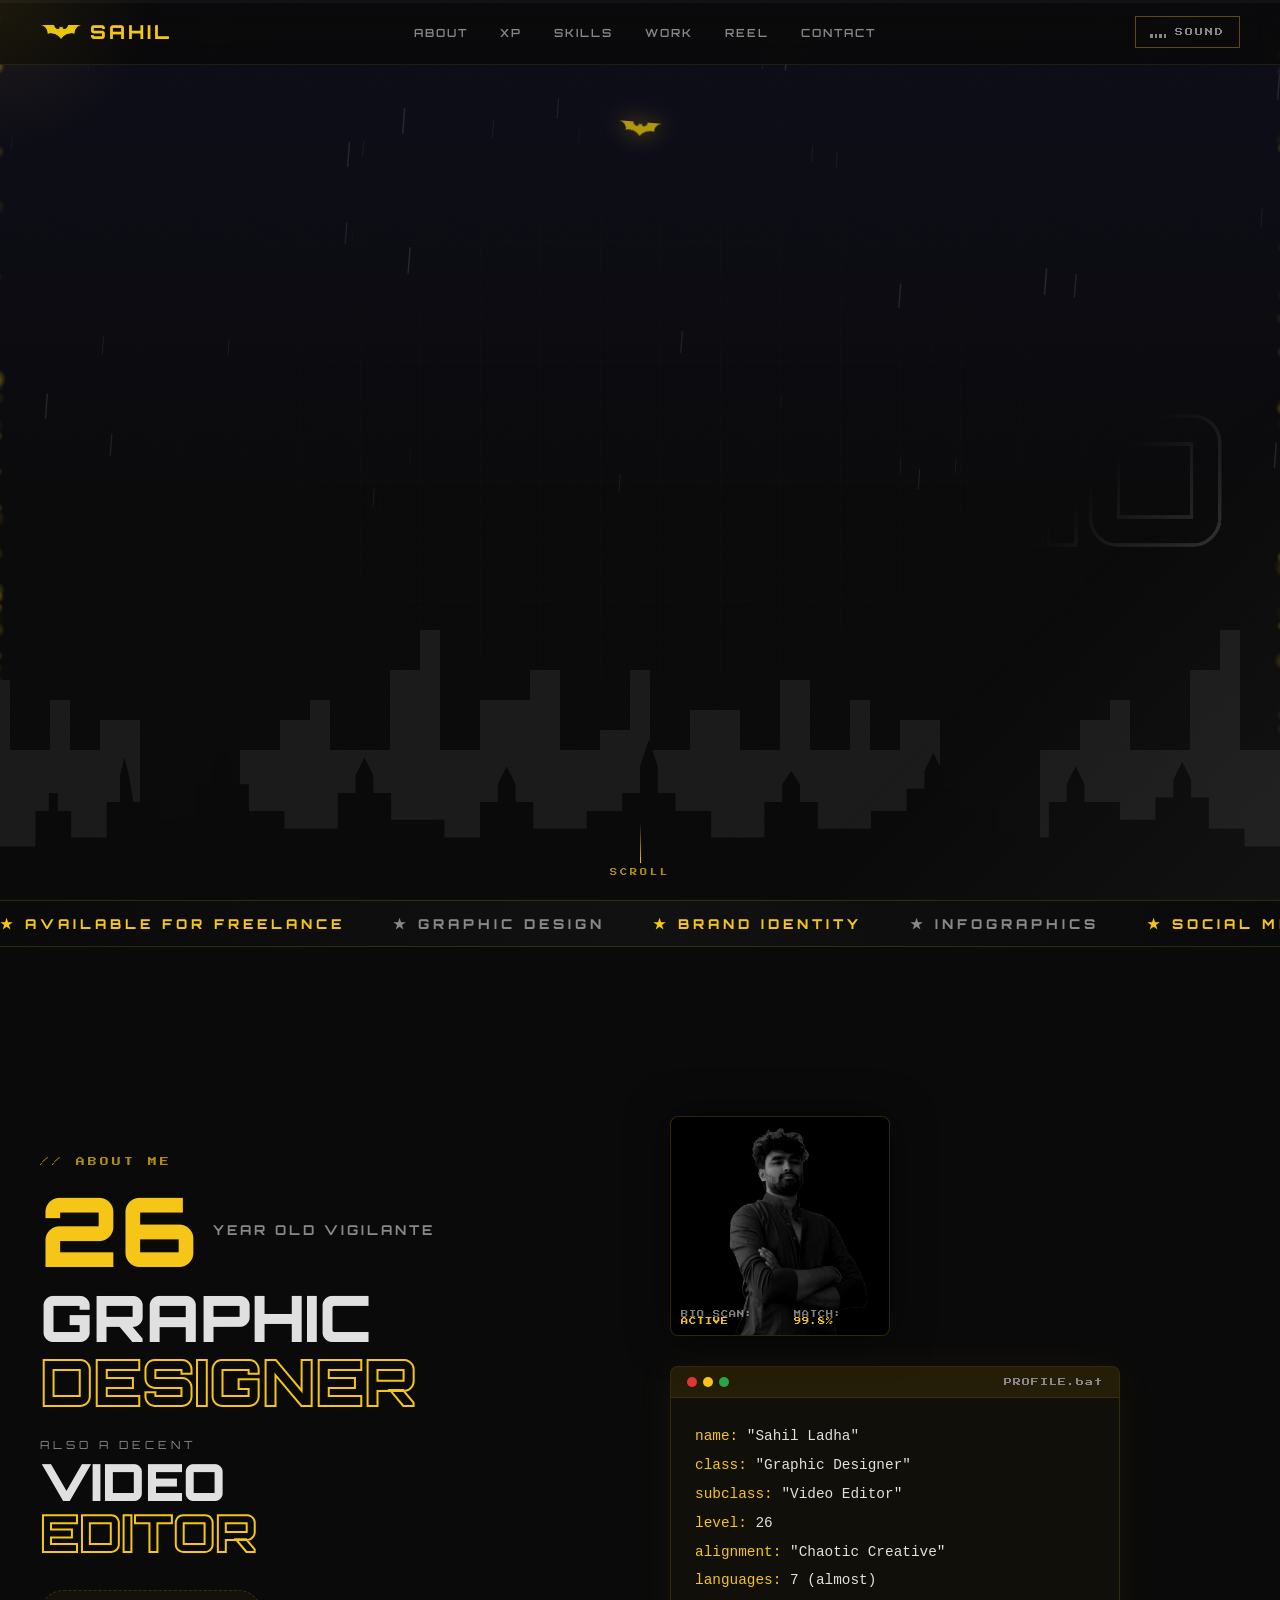
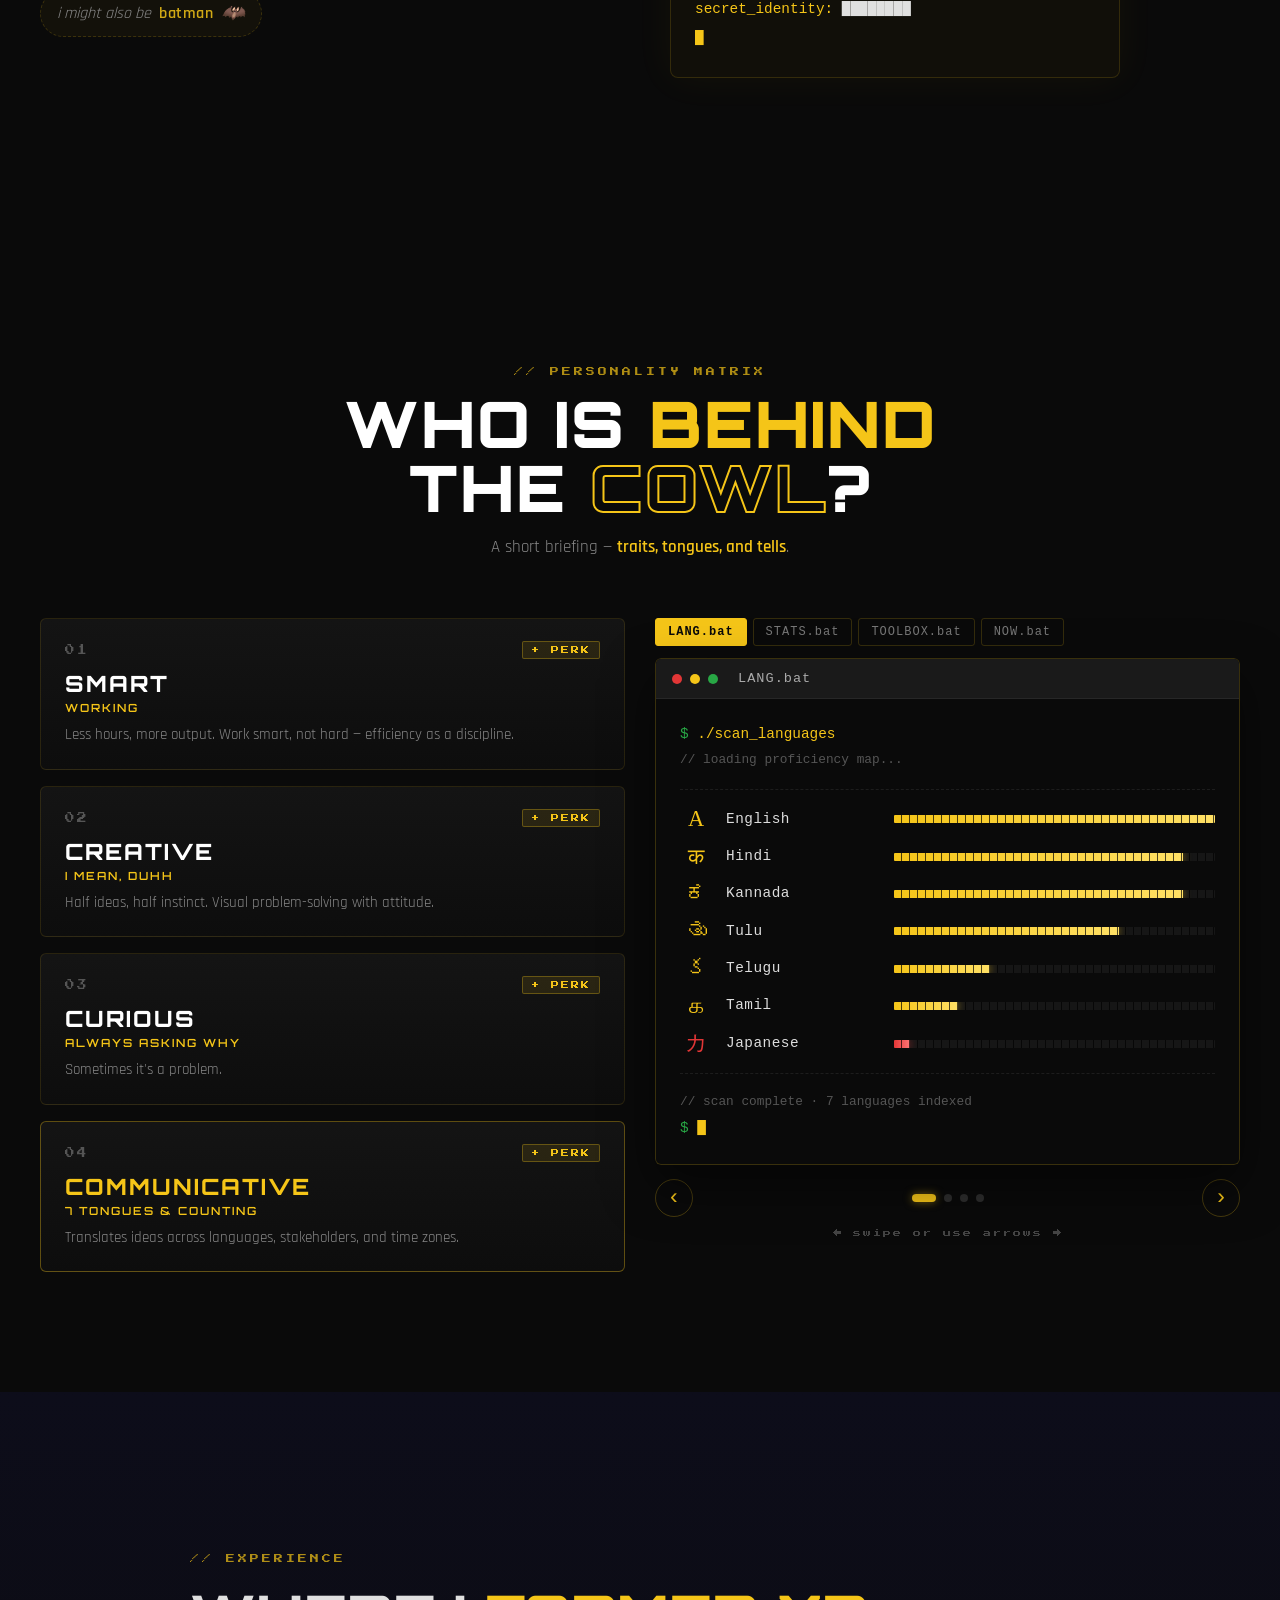
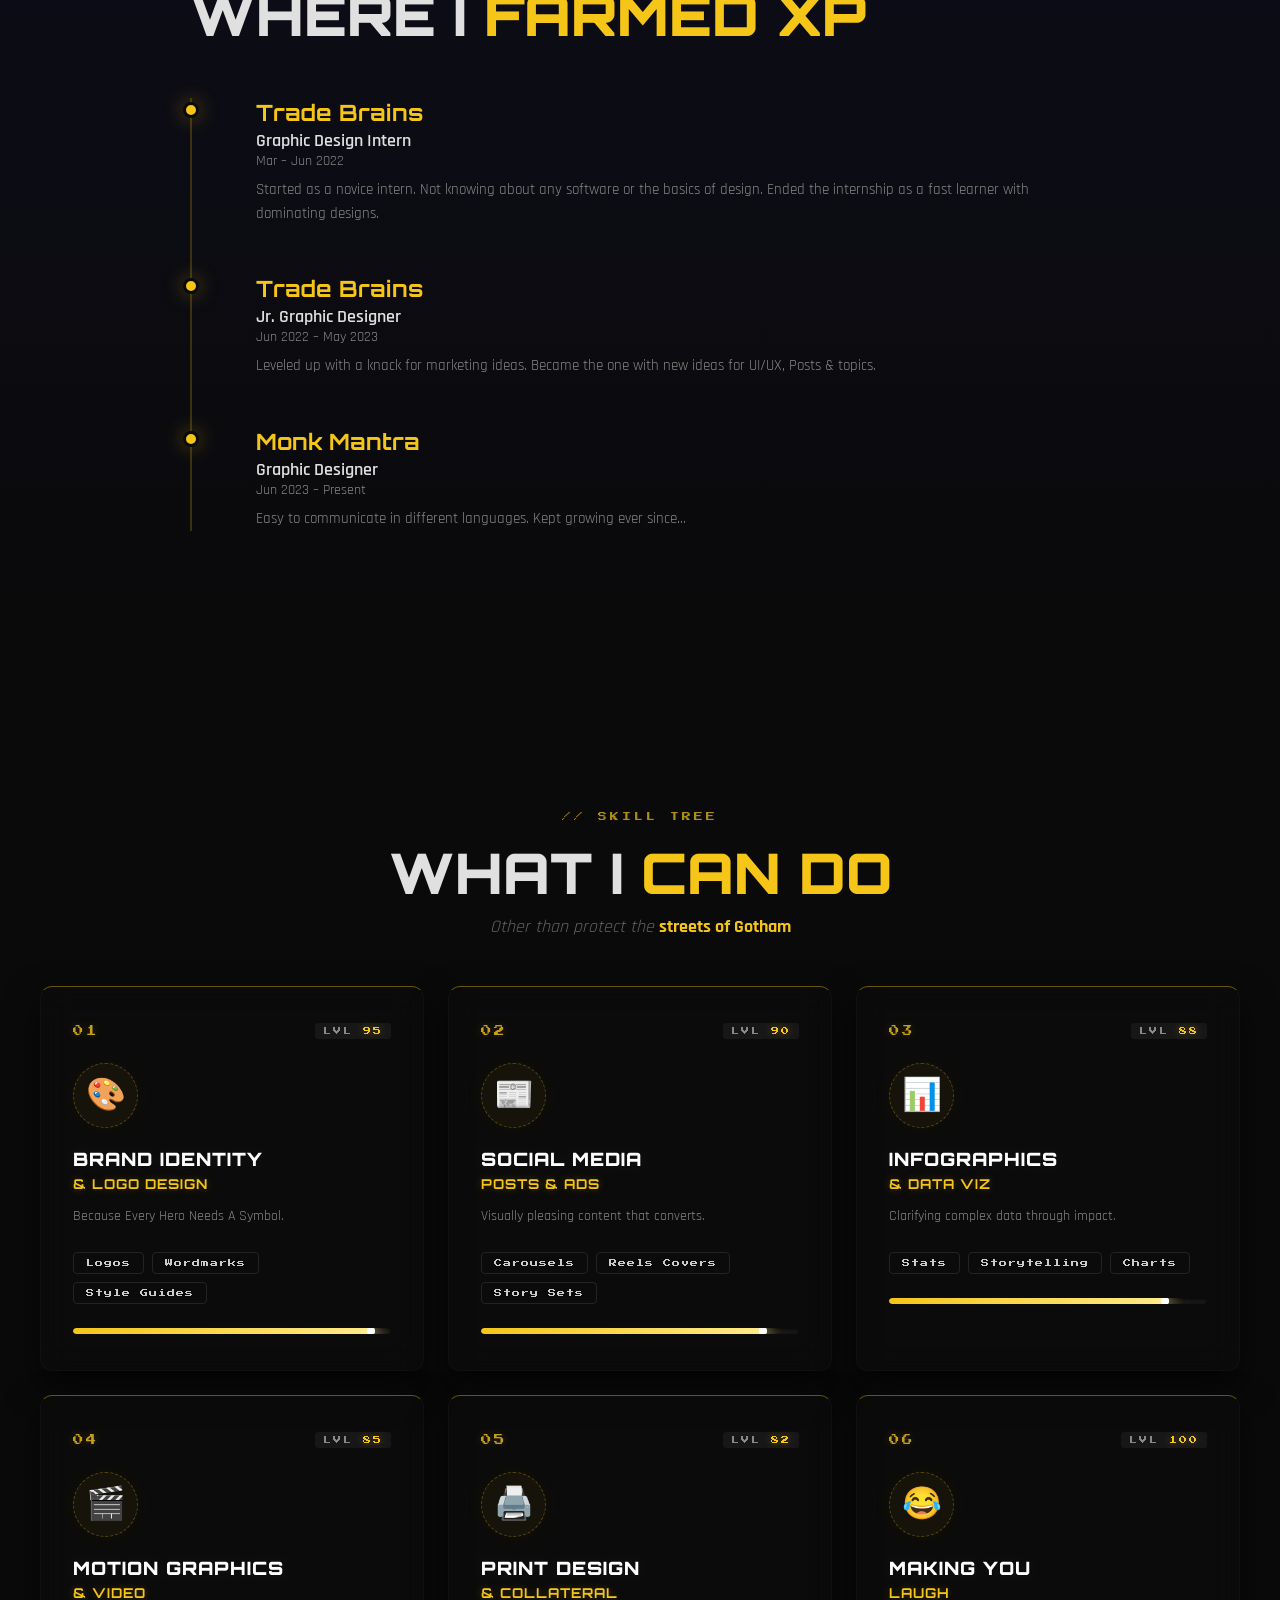
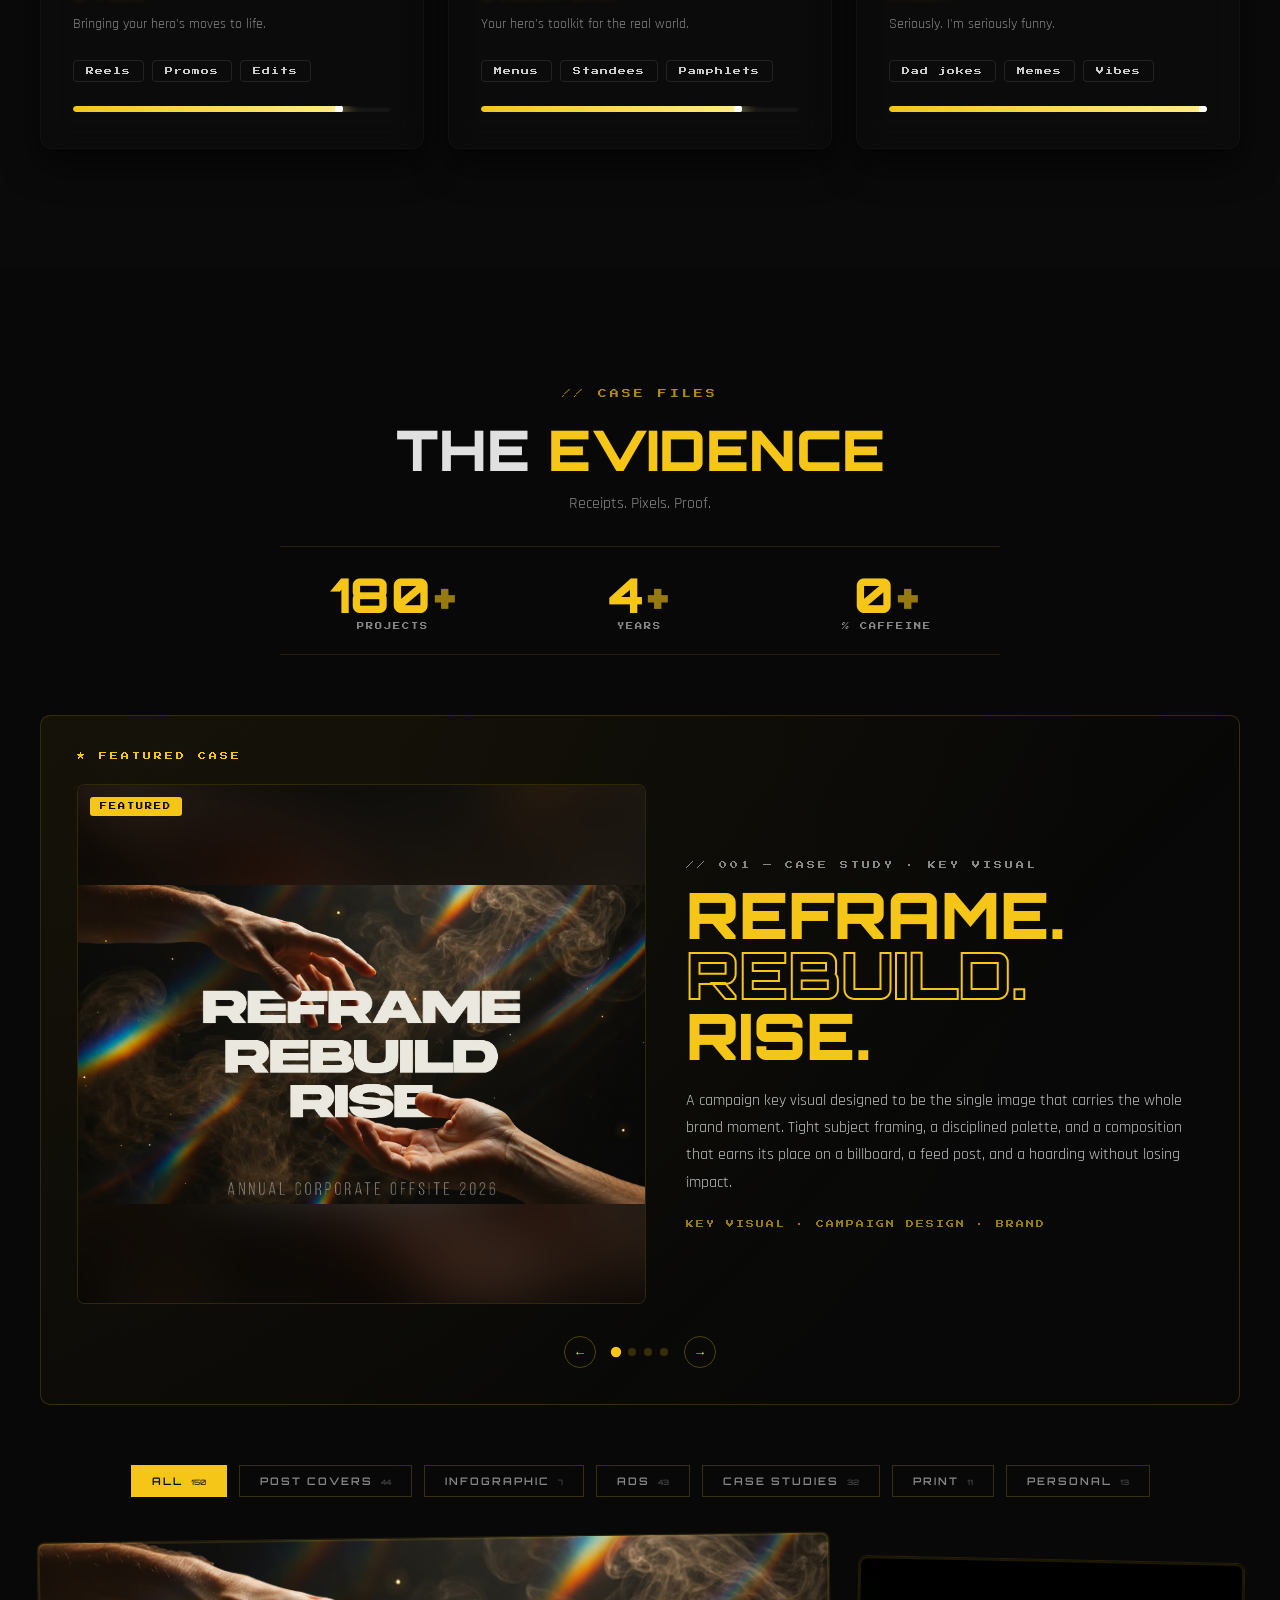
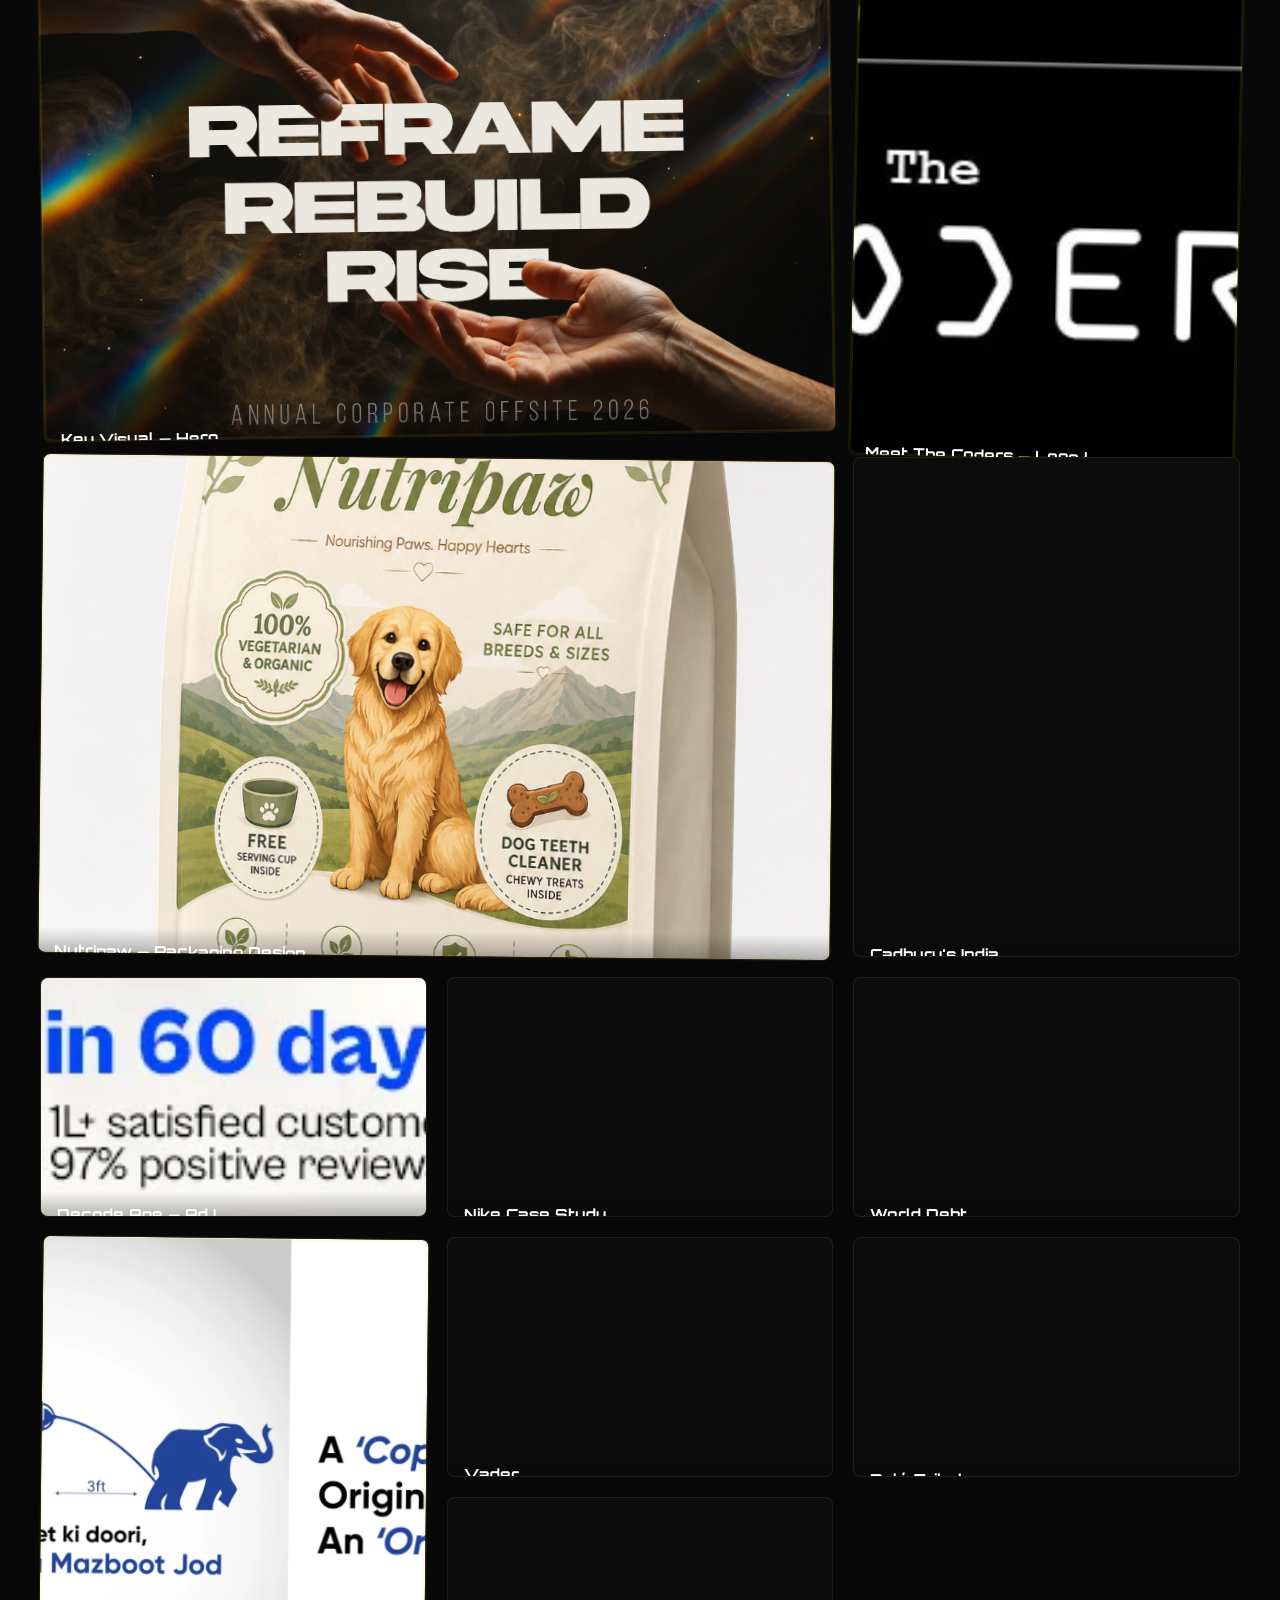
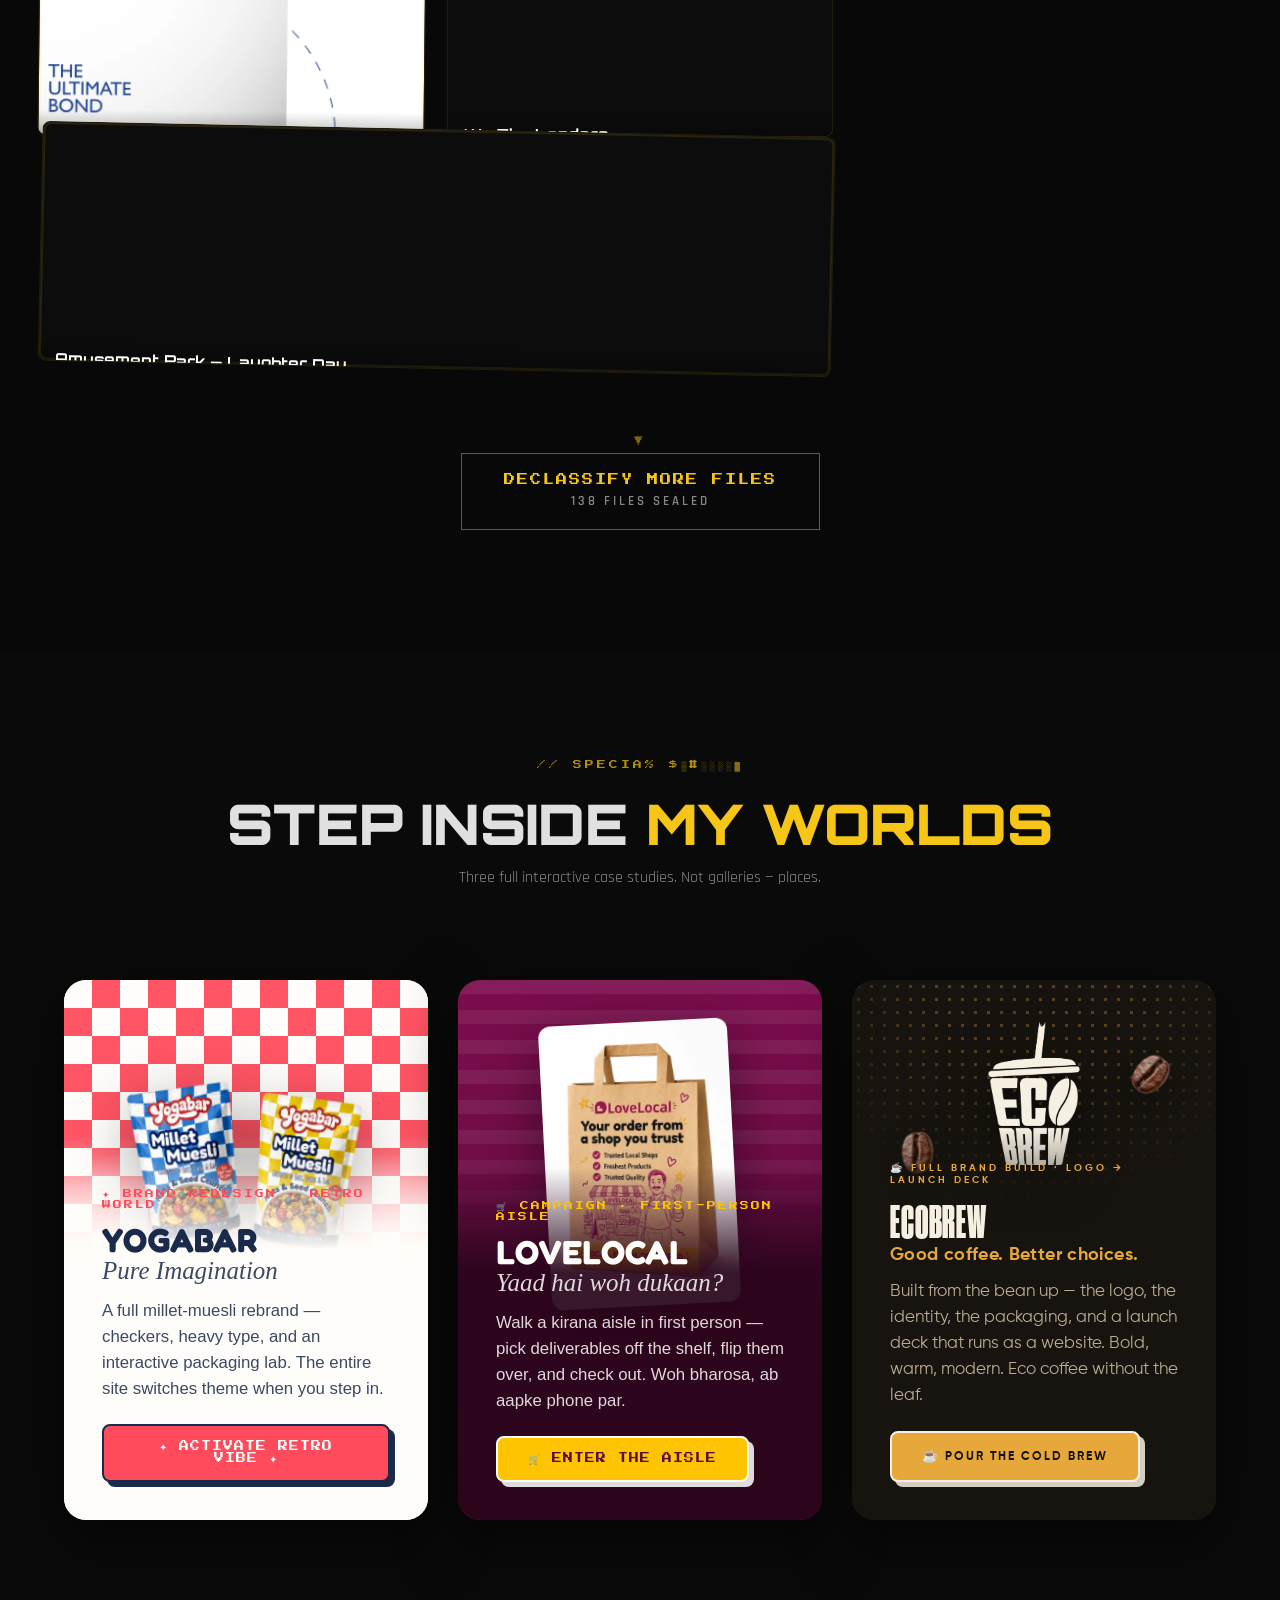
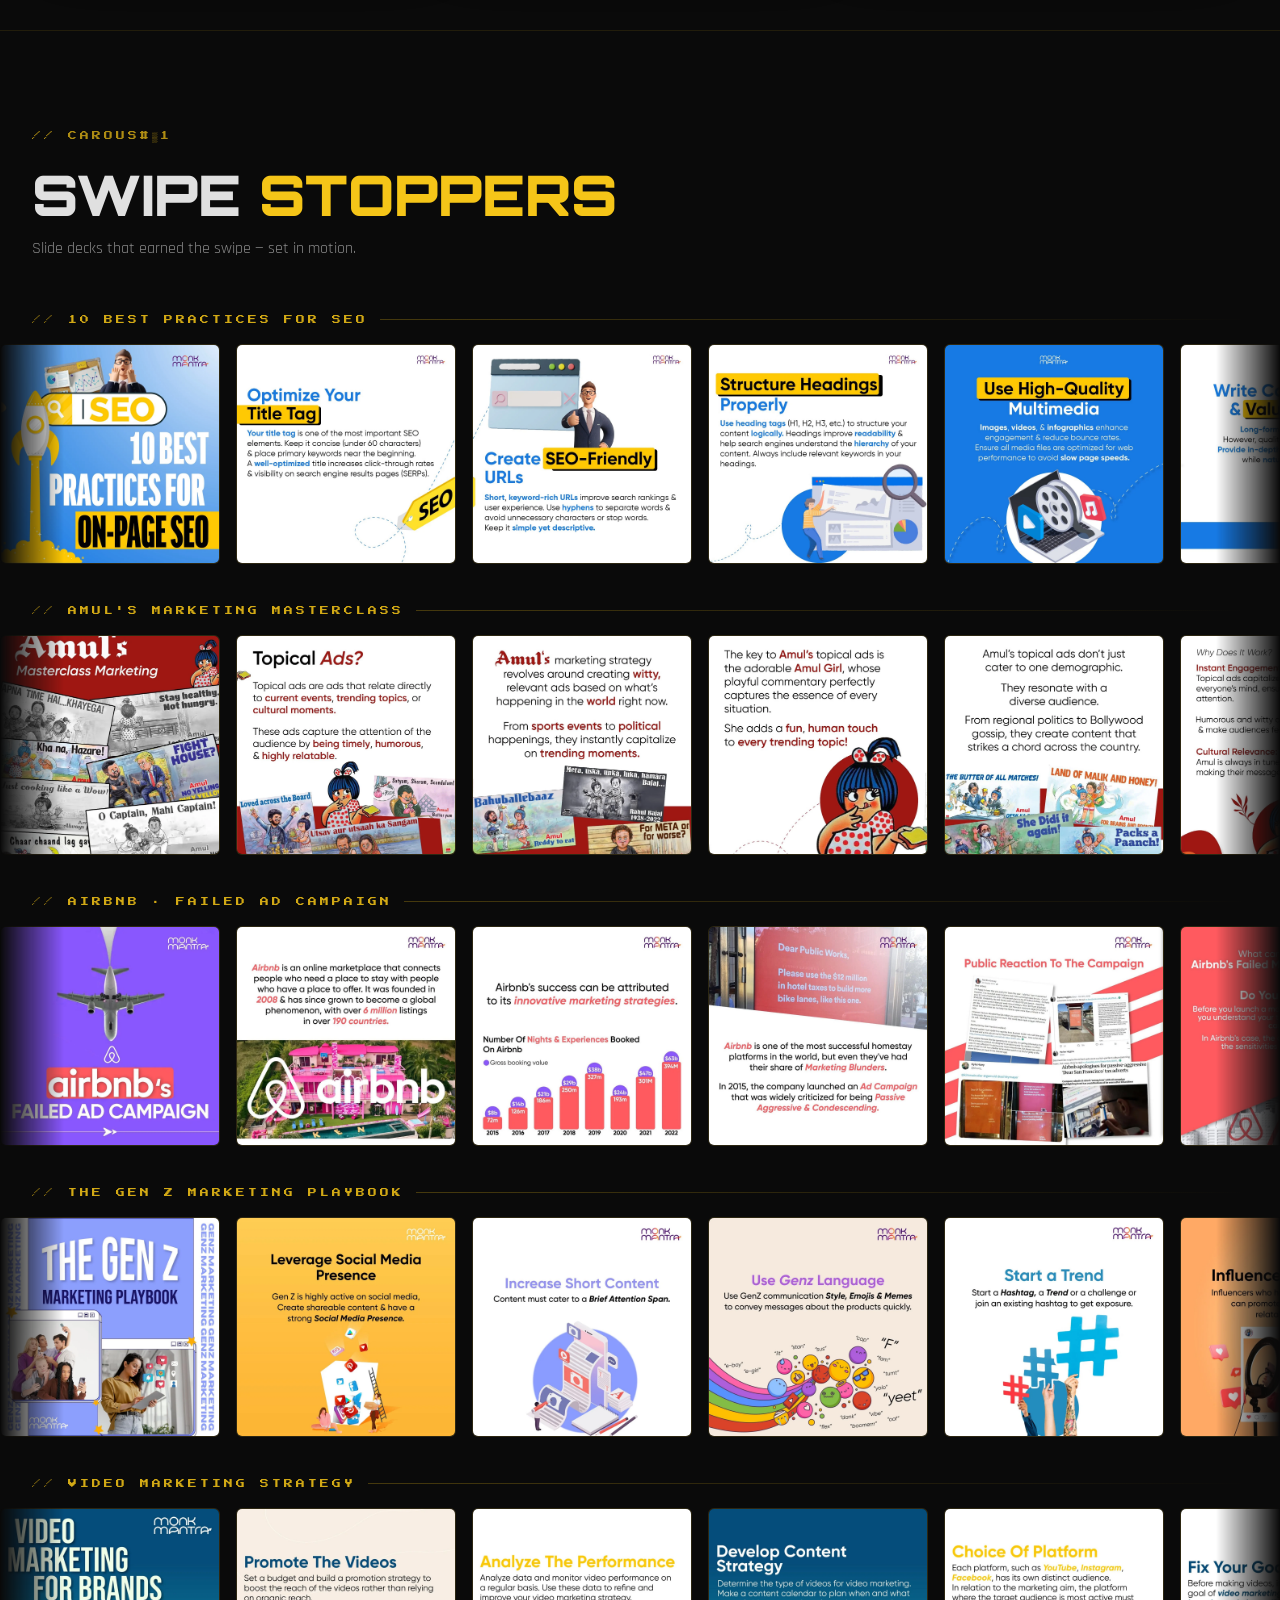
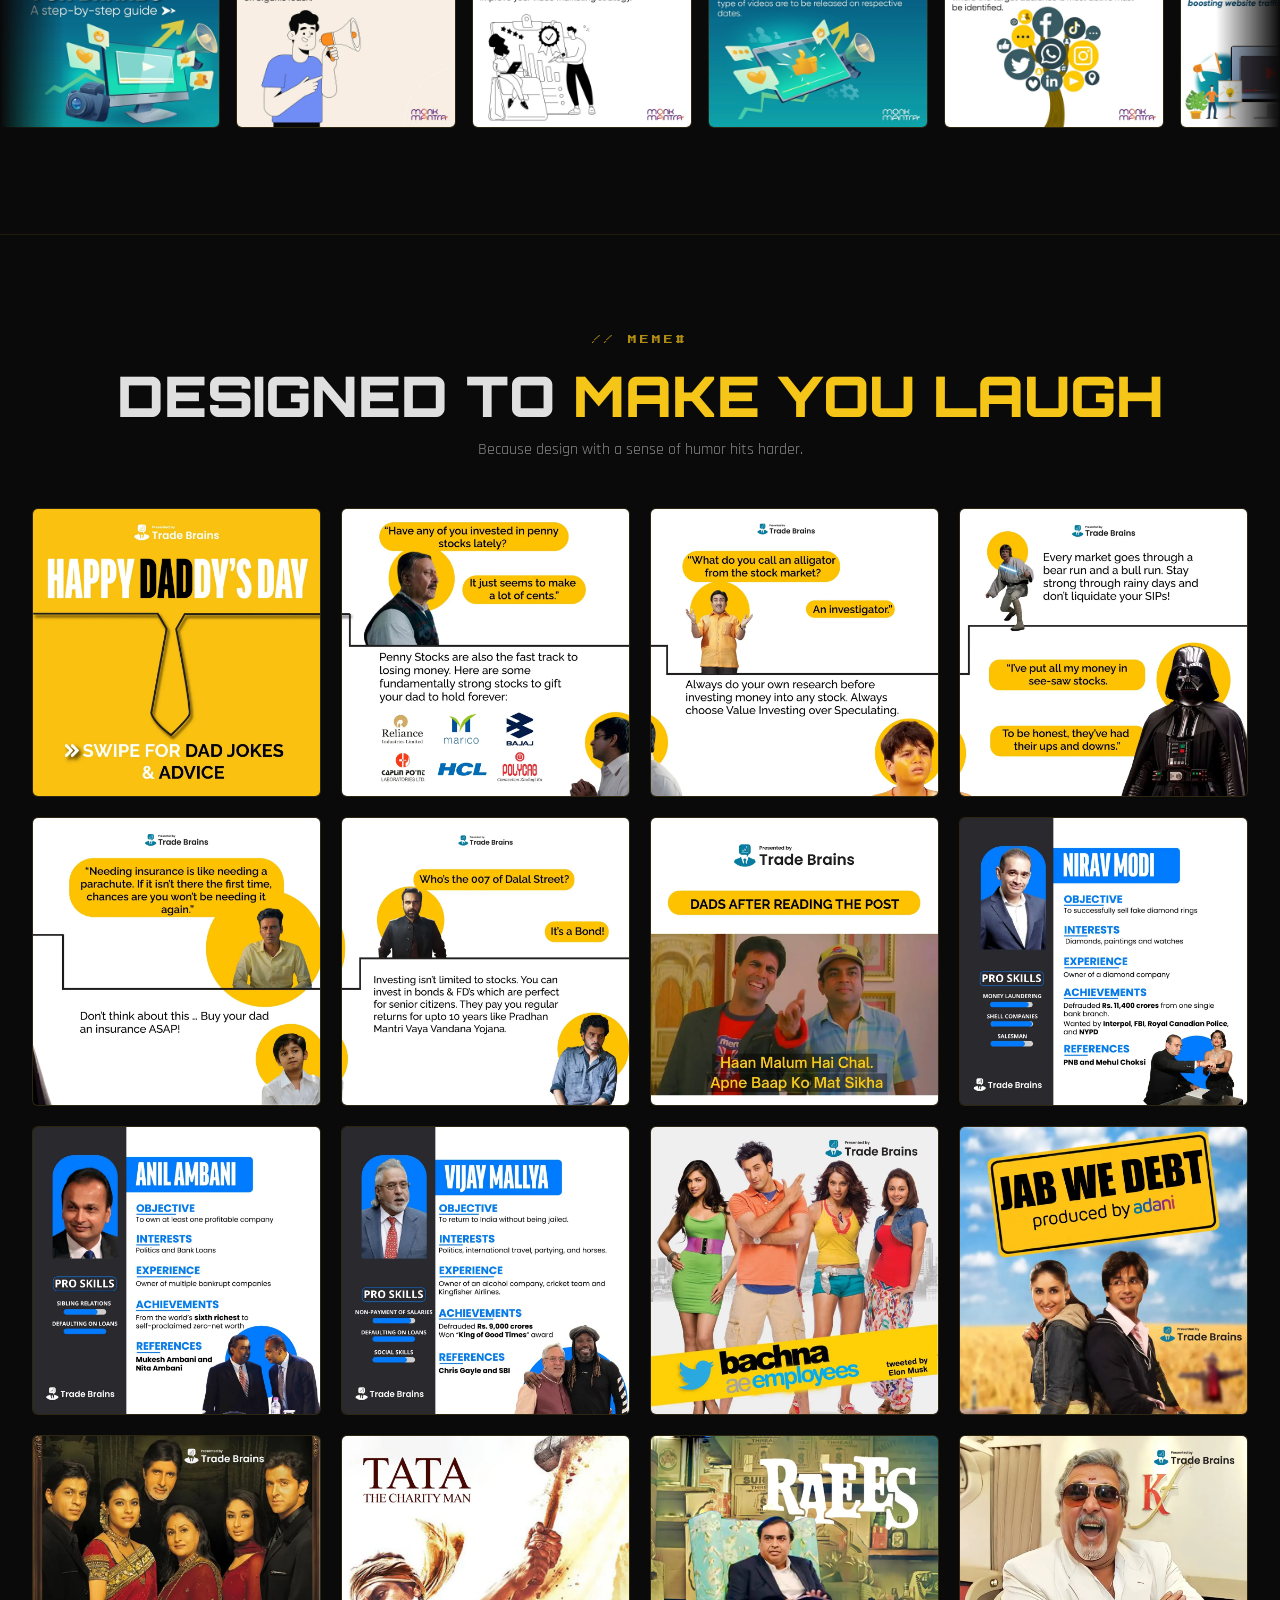
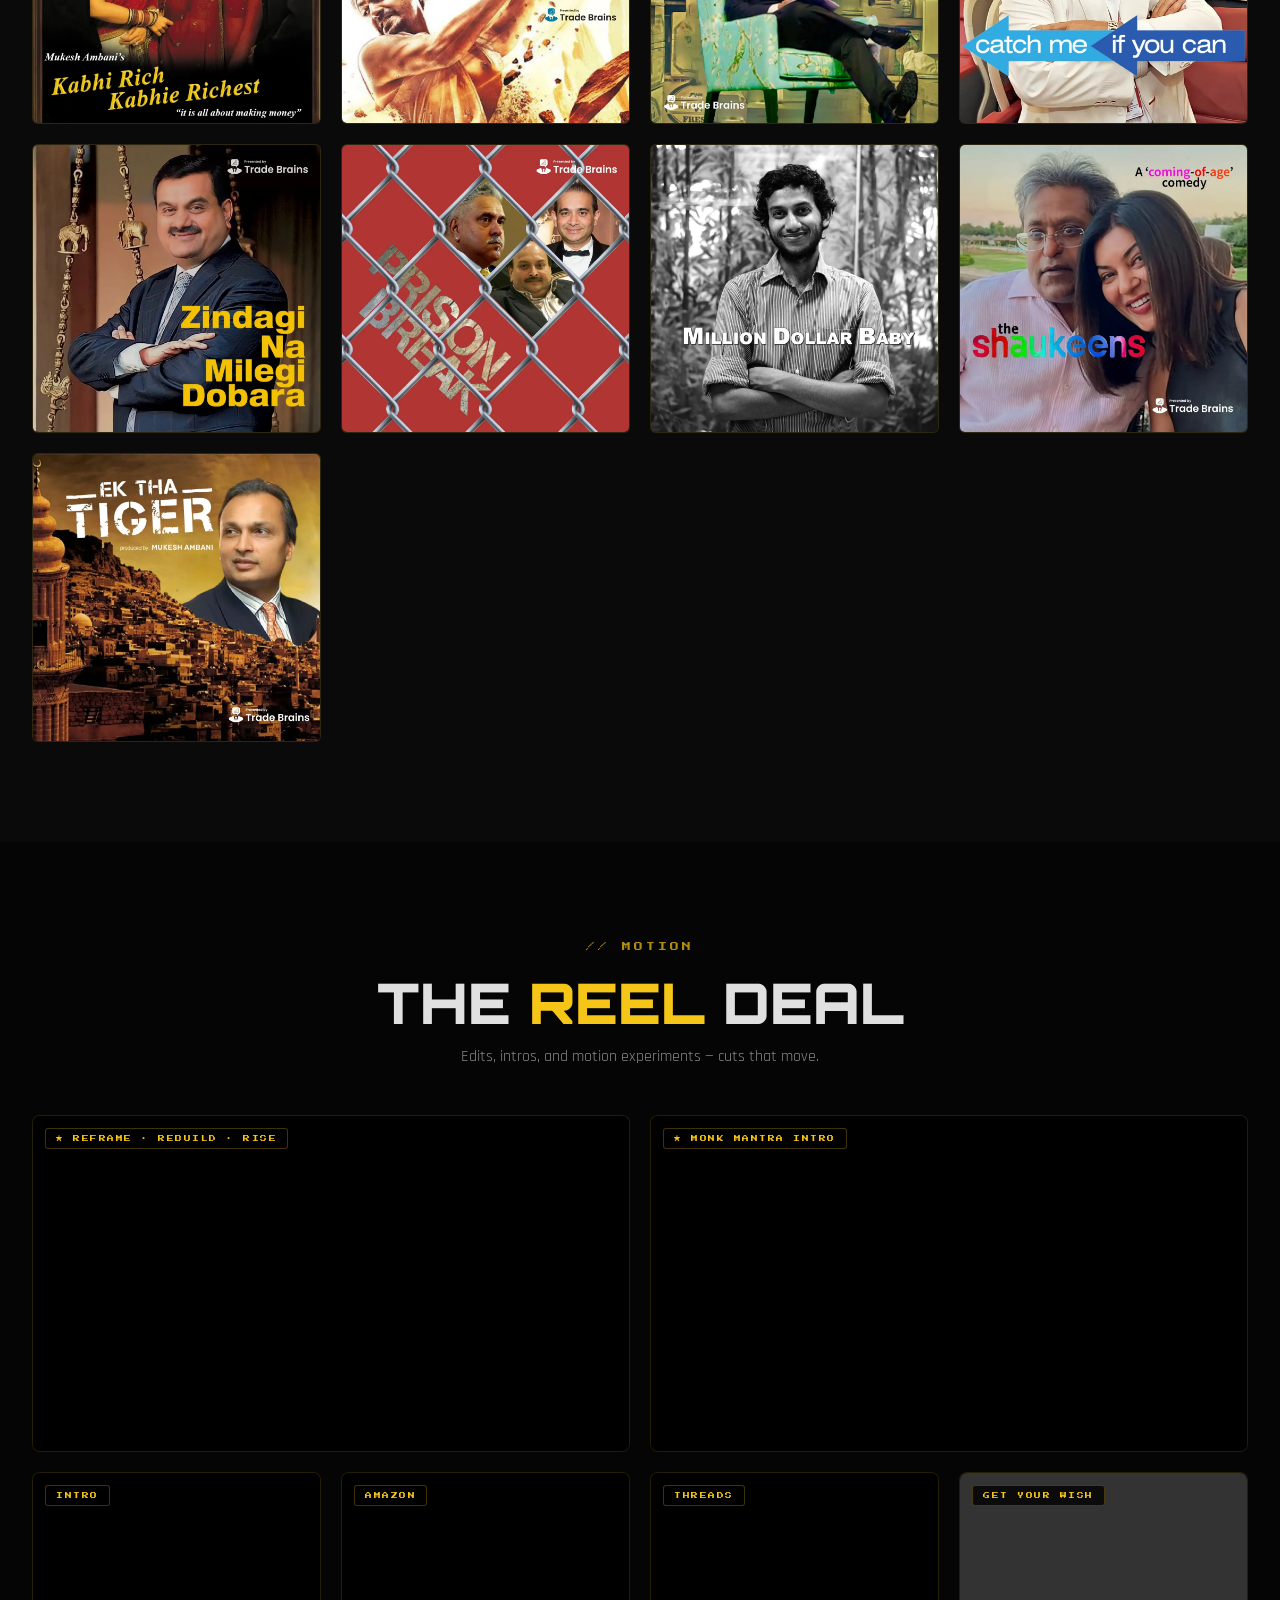
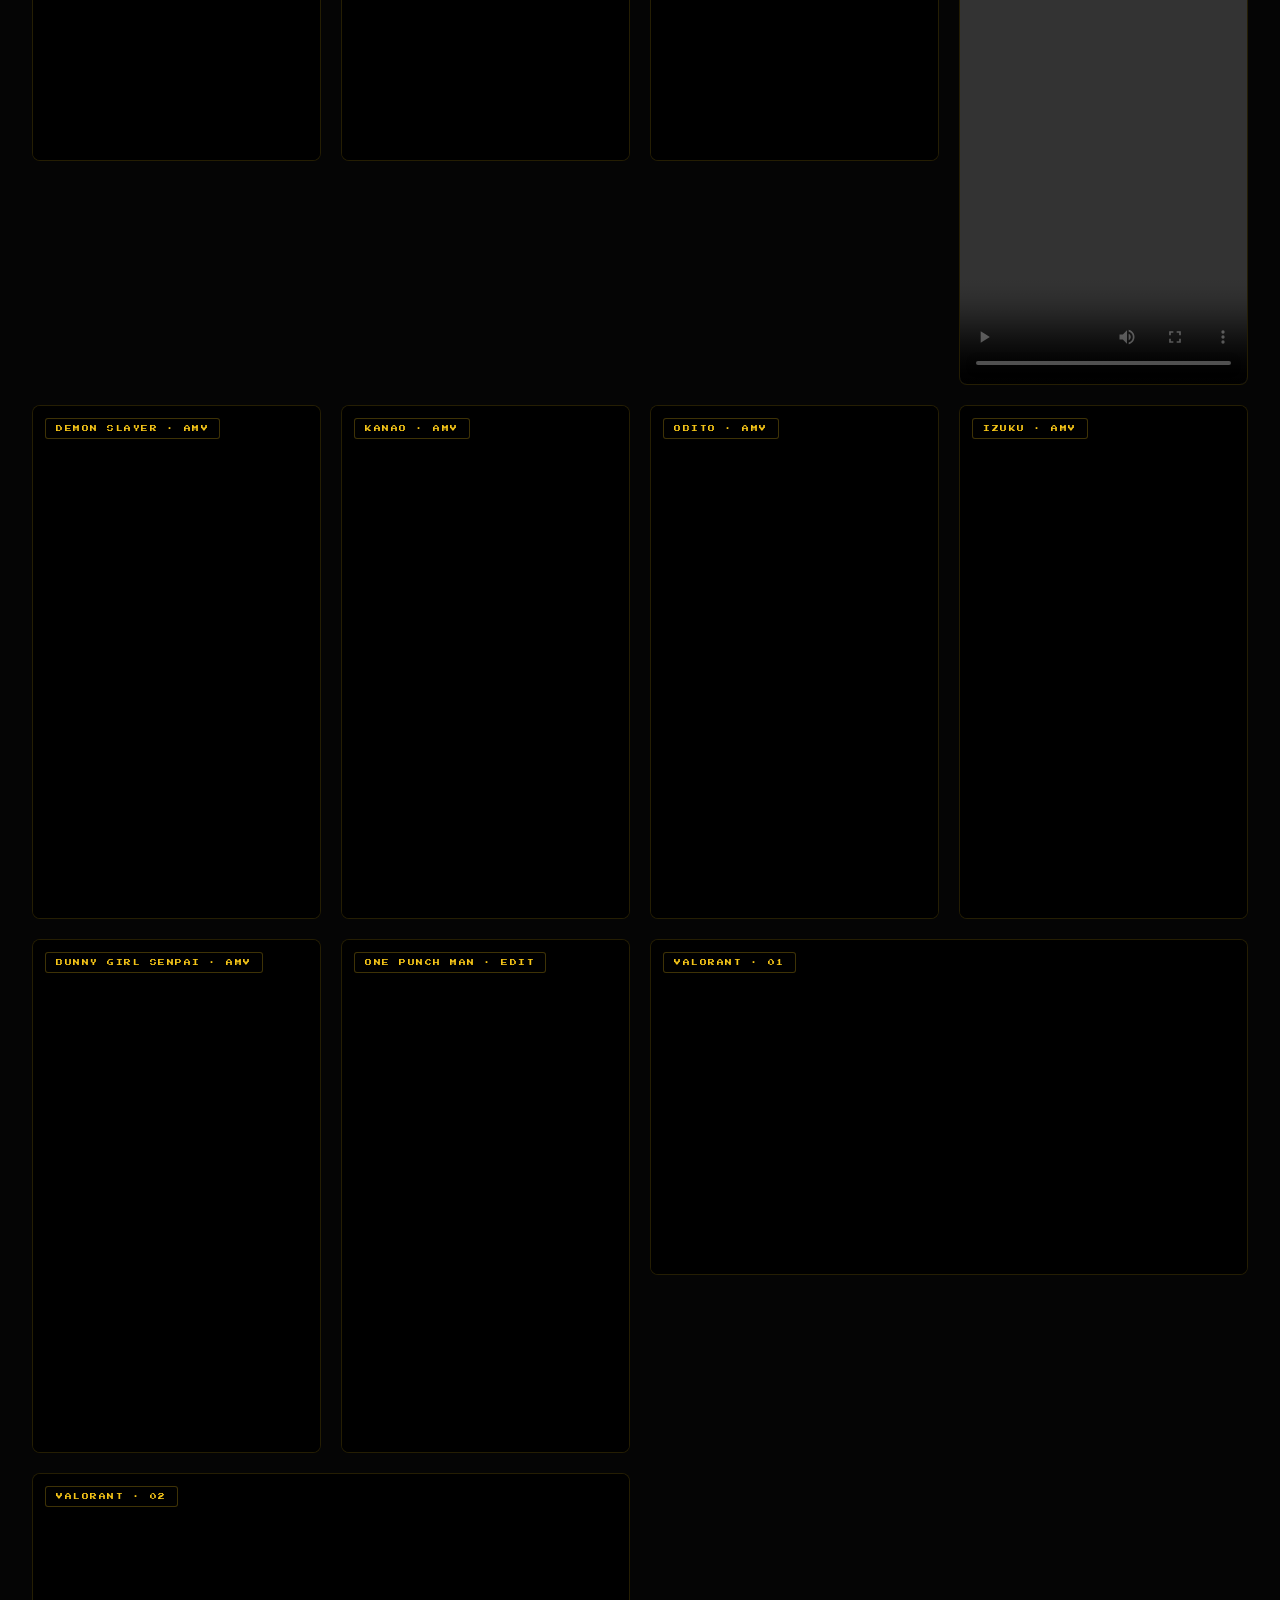
==== commit 3930bdc2: "Wire new ad, case-study, and carousel images into work grid Co-Authored-By: Claude Opus 4.8 <noreply" ====
--- a/index.html
+++ b/index.html
@@ -591,6 +591,93 @@
             </div>
 
             <div class="work__grid">
+                <!-- ===== LATEST DROP ===== -->
+                <!-- Ads -->
+                <div class="work__item" data-category="ad" data-tilt
+                     data-title="Performance Ad" data-tag="AD · PERFORMANCE"
+                     data-desc="A conversion-first performance creative — sharp offer, confident hierarchy, and a layout engineered to earn the click and the cost-per-result.">
+                    <img data-src="portfolio-images/ads/Performance%20Ad.png" alt="Performance Ad" decoding="async">
+                </div>
+                <div class="work__item" data-category="ad" data-tilt
+                     data-title="Staples" data-tag="AD · BRAND"
+                     data-desc="A brand ad for Staples — clean product focus and a composition that reads instantly at thumb scale.">
+                    <img data-src="portfolio-images/ads/Staples%20Ad.png" alt="Staples Ad" decoding="async">
+                </div>
+                <div class="work__item" data-category="ad" data-tilt
+                     data-title="Play Arena" data-tag="AD · SOCIAL"
+                     data-desc="A social post for Play Arena — energetic, on-brand, and built to stop the scroll in a busy feed.">
+                    <img data-src="portfolio-images/ads/Play%20Arena%20post.png" alt="Play Arena Post" decoding="async">
+                </div>
+                <div class="work__item" data-category="ad" data-tilt
+                     data-title="Mockup" data-tag="AD · MOCKUP"
+                     data-desc="A presentation mockup dropping the creative into a real-world context — proof of how the work lives in the wild.">
+                    <img data-src="portfolio-images/ads/Mock%20up.png" alt="Ad Mockup" decoding="async">
+                </div>
+                <div class="work__item" data-category="ad" data-tilt
+                     data-title="Email Banner" data-tag="AD · EMAIL"
+                     data-desc="Top-of-inbox real estate — an email banner designed to earn the open and drive the tap.">
+                    <img data-src="portfolio-images/ads/email%20banner.png" alt="Email Banner" decoding="async">
+                </div>
+                <div class="work__item" data-category="ad" data-tilt
+                     data-title="Push Notification" data-tag="AD · CRM"
+                     data-desc="A push-notification banner built for small screens and split-second attention — one message, one action.">
+                    <img data-src="portfolio-images/ads/push%20notification%20banner.png" alt="Push Notification Banner" decoding="async">
+                </div>
+
+                <!-- Case study — multi-format campaign -->
+                <div class="work__item" data-category="case" data-tilt
+                     data-title="Campaign — 1080×1350" data-tag="CASE STUDY · SOCIAL"
+                     data-desc="The portrait social cut of the campaign — sized for the feed and built to hold attention in a vertical scroll.">
+                    <img data-src="portfolio-images/case-study/1080x1350.jpg" alt="Campaign 1080x1350" decoding="async">
+                </div>
+                <div class="work__item" data-category="case" data-tilt
+                     data-title="Campaign — 300×250" data-tag="CASE STUDY · DISPLAY"
+                     data-desc="The display-banner cut — the same idea compressed into a medium-rectangle unit that has to land in seconds.">
+                    <img data-src="portfolio-images/case-study/300x250.jpg" alt="Campaign 300x250" decoding="async">
+                </div>
+                <div class="work__item" data-category="case" data-tilt
+                     data-title="Campaign — Carousel 01" data-tag="CASE STUDY · CAROUSEL"
+                     data-desc="Opening frame of the campaign carousel — the hook that decides whether the audience swipes or scrolls past.">
+                    <img data-src="portfolio-images/case-study/carousel%201.jpg" alt="Campaign Carousel 1" decoding="async">
+                </div>
+                <div class="work__item" data-category="case" data-tilt
+                     data-title="Campaign — Carousel 02" data-tag="CASE STUDY · CAROUSEL"
+                     data-desc="Middle frame — keeps momentum with a consistent system and a single idea per slide.">
+                    <img data-src="portfolio-images/case-study/carousel%202.jpg" alt="Campaign Carousel 2" decoding="async">
+                </div>
+                <div class="work__item" data-category="case" data-tilt
+                     data-title="Campaign — Carousel 03" data-tag="CASE STUDY · CAROUSEL"
+                     data-desc="Closing frame with the CTA — wrapping the carousel with intent and a clear next step.">
+                    <img data-src="portfolio-images/case-study/carousel%203.jpg" alt="Campaign Carousel 3" decoding="async">
+                </div>
+
+                <!-- Sahi carousel -->
+                <div class="work__item" data-category="post" data-tilt
+                     data-title="Sahi — Slide 01" data-tag="POST · CAROUSEL"
+                     data-desc="Opening slide of the Sahi carousel — the frame that earns the first swipe.">
+                    <img data-src="portfolio-images/courasel/sahi%20Carousel%20%281%29.png" alt="Sahi Carousel Slide 1" decoding="async">
+                </div>
+                <div class="work__item" data-category="post" data-tilt
+                     data-title="Sahi — Slide 02" data-tag="POST · CAROUSEL"
+                     data-desc="Second slide — one clear idea, carried by a consistent layout.">
+                    <img data-src="portfolio-images/courasel/sahi%20Carousel%20%282%29.png" alt="Sahi Carousel Slide 2" decoding="async">
+                </div>
+                <div class="work__item" data-category="post" data-tilt
+                     data-title="Sahi — Slide 03" data-tag="POST · CAROUSEL"
+                     data-desc="Third slide — momentum held through disciplined spacing and rhythm.">
+                    <img data-src="portfolio-images/courasel/sahi%20Carousel%20%283%29.png" alt="Sahi Carousel Slide 3" decoding="async">
+                </div>
+                <div class="work__item" data-category="post" data-tilt
+                     data-title="Sahi — Slide 04" data-tag="POST · CAROUSEL"
+                     data-desc="Fourth slide — building toward the payoff without losing the thread.">
+                    <img data-src="portfolio-images/courasel/sahi%20Carousel%20%284%29.png" alt="Sahi Carousel Slide 4" decoding="async">
+                </div>
+                <div class="work__item" data-category="post" data-tilt
+                     data-title="Sahi — Slide 05" data-tag="POST · CAROUSEL"
+                     data-desc="Closing slide with the CTA — the swipe that turns into a tap.">
+                    <img data-src="portfolio-images/courasel/sahi%20Carousel%20%285%29.png" alt="Sahi Carousel Slide 5" decoding="async">
+                </div>
+
                 <!-- ===== NEWEST WORK (MOVED UP) ===== -->
                 <div class="work__item" data-category="print" data-tilt
                      data-title="We The Leaders" data-tag="PRINT"
